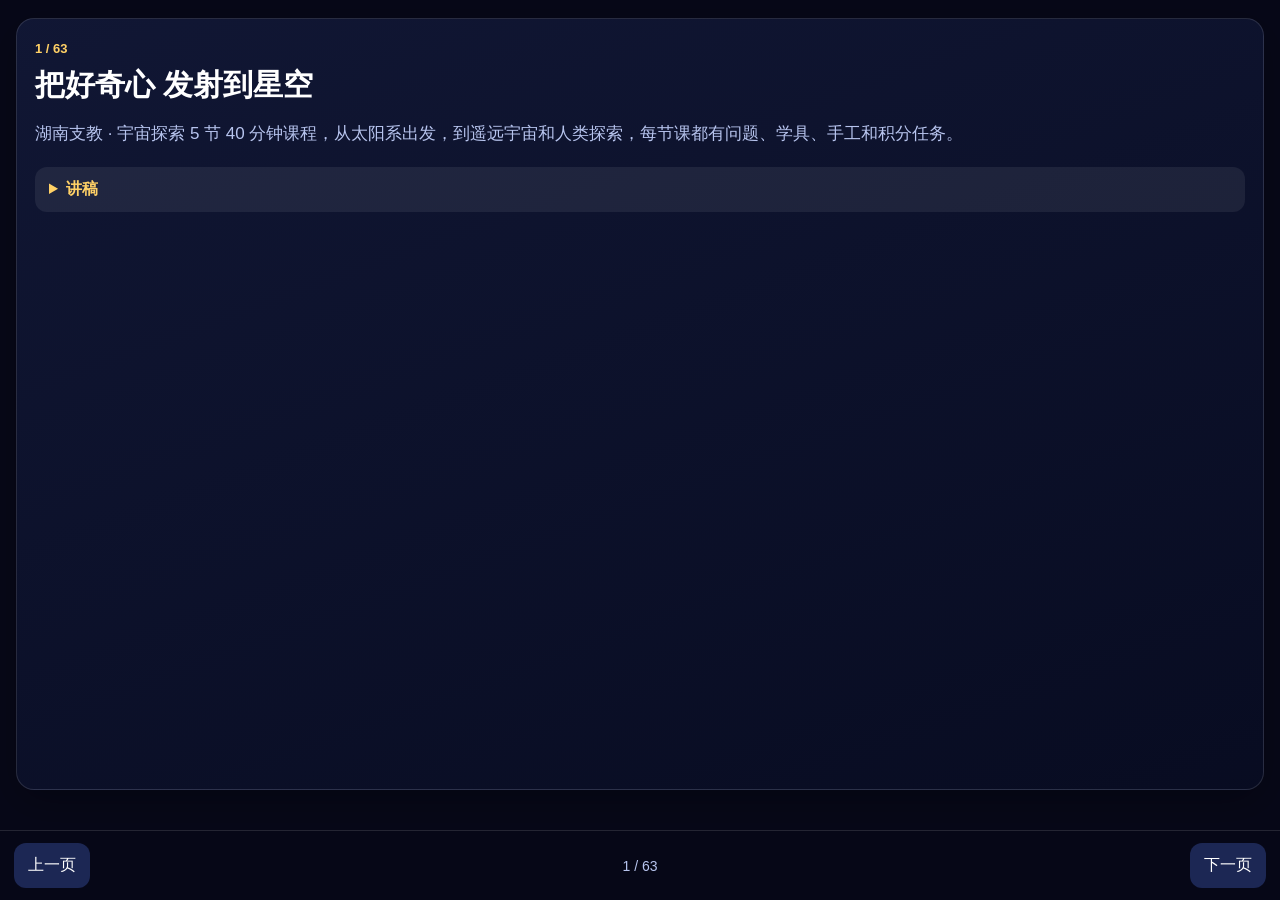
==== mobile-lite.html @ b03026db "Incorporate teacher feedback into cosmos deck" ====
<!DOCTYPE html>
<html lang="zh-CN">
<head>
<meta charset="utf-8">
<meta name="viewport" content="width=device-width,initial-scale=1,viewport-fit=cover">
<title>湖南支教 · 宇宙探索</title>
<style>
:root { color-scheme: dark; --bg:#070818; --card:#111735; --text:#f8fbff; --muted:#b7c4ee; --gold:#ffd166; --cyan:#55d6ff; }
* { box-sizing:border-box; }
html,body { margin:0; min-height:100%; background:var(--bg); color:var(--text); font-family:-apple-system,BlinkMacSystemFont,"Noto Sans SC",sans-serif; }
body { padding: max(18px, env(safe-area-inset-top)) 16px max(92px, env(safe-area-inset-bottom)); }
.slide { display:none; min-height:calc(100svh - 128px); padding:22px 18px; border:1px solid rgba(255,255,255,.12); border-radius:18px; background:linear-gradient(160deg, rgba(17,23,53,.98), rgba(8,12,34,.98)); box-shadow:0 12px 42px rgba(0,0,0,.28); }
.slide.active { display:block; }
.num { color:var(--gold); font-size:13px; font-weight:700; margin-bottom:12px; }
h2 { font-size:30px; line-height:1.16; margin:0 0 16px; color:#fff; }
h3 { font-size:21px; line-height:1.28; margin:18px 0 8px; color:var(--cyan); }
p,li { font-size:17px; line-height:1.62; color:var(--muted); }
ul { padding-left:20px; }
details { margin-top:20px; padding:12px 14px; border-radius:12px; background:rgba(255,255,255,.07); }
summary { color:var(--gold); font-weight:700; }
.bar { position:fixed; left:0; right:0; bottom:0; display:flex; gap:10px; align-items:center; padding:12px 14px max(12px, env(safe-area-inset-bottom)); background:rgba(7,8,24,.94); border-top:1px solid rgba(255,255,255,.12); }
button,a.home { border:0; border-radius:12px; padding:12px 14px; background:#1c2754; color:#fff; font-size:16px; text-decoration:none; }
button:active,a.home:active { transform:translateY(1px); }
.counter { flex:1; text-align:center; color:var(--muted); font-size:14px; }
</style>
</head>
<body>
<main><section class="slide" id="slide-1" data-title="封面"><div class="num">1 / 63</div><h2>把好奇心 发射到星空</h2><p>湖南支教 · 宇宙探索 5 节 40 分钟课程，从太阳系出发，到遥远宇宙和人类探索，每节课都有问题、学具、手工和积分任务。</p><details><summary>讲稿</summary><p>开场：大家好，今天我们要一起进行一次宇宙探索。我们不会一上来就背很多答案，而是用观察、想象和提问来认识星空。接下来每一节课都会有一个探究问题、一套简单学具和一个动手任务。你们不用担心自己知道得少，因为科学本来就是从“我很好奇”开始的。今天如果你只记住一个新问题，也很成功。</p></details></section><section class="slide" id="slide-2" data-title="大家自我介绍"><div class="num">2 / 63</div><h2>轮到你介绍自己啦</h2><p>认识彼此 开场 我叫什么 大声说出你的名字，也可以说一个喜欢别人叫你的称呼。</p><p>我喜欢什么 说一件你喜欢的事：画画、踢球、看月亮、做手工都可以。</p><p>我的太空动作 做一个动作代表你：火箭发射、星星闪光、月亮弯弯。</p><p>我想问宇宙 说一个你想知道的问题，不用担心答案对不对。</p><p>句式：我叫 ______，我喜欢 ______，我想问宇宙 ______。</p><details><summary>讲稿</summary><p>讲稿：这一页让孩子们先介绍自己，建立安全感。每个人只用 15-20 秒：名字、喜欢的一件事、一个太空动作、一个宇宙问题。人数多时可以分小组进行，每组选 1-2 个代表分享。重点不是讲得完美，而是让大家知道：这门课欢迎每个人开口，也欢迎每个人带着问题来。</p></details></section><section class="slide" id="slide-3" data-title="课程总览"><div class="num">3 / 63</div><h2>五天，五个宇宙任务</h2><p>任务地图 课程总览 1 太阳系：介绍、八大行星与天体名字 从太阳、成员图、八大行星和基础天体分类开始。</p><p>2 太阳系：其他天体与月相 认识卫星、小行星、月球和月相变化。</p><p>3 遥远宇宙上：光年与系外行星 把镜头拉远，理解光年，再看科学家怎样找远方行星线索。</p><p>4 遥远宇宙下：恒星、黑洞与星座 讲星星一生、黑洞澄清、12 星座互动，并加入观测方法。</p><p>5 人类探索 + 未来小工具 认识探索人物与工具，再画一个能解决太空困难的小发明。</p><p>我们的目标不是背很多答案，而是学会提出更好的宇宙问题。</p><details><summary>讲稿</summary><p>讲稿：这五天我们会像完成宇宙任务一样学习。前两天认识太阳系，第三天了解光年和系外行星，第四天认识恒星、黑洞、星座和观测方法，第五天了解人类探索宇宙的故事，再画一个自己的太空小工具。每一天都有观察、猜想、讨论或动手活动。</p></details></section><section class="slide" id="slide-4" data-title="第1课开场"><div class="num">4 / 63</div><h2>太阳系介绍 与八大行星</h2><p>第 1 课 先认识太阳系这个“家”，再用图片和观察分清太阳、行星、卫星和更远处的天体名字。</p><details><summary>讲稿</summary><p>讲稿：第一课的封面只负责把主题讲清楚，不在这里讲完整流程。你可以说：今天我们先从离我们最近、最熟悉的太阳系开始。我们会先观察图片，再用观察和画画判断名字，不会一上来背定义。学完这一课，大家至少能说清楚太阳、行星、卫星和一些更远天体的区别。控场节奏要记住：每讲完一个小知识点就问一次，不是问“懂了吗”，而是问“谁能猜一下”“谁能用自己的话讲一遍”“还有没有问题”。</p></details></section><section class="slide" id="slide-5" data-title="第1课流程"><div class="num">5 / 63</div><h2>太阳系介绍与八大行星 · 40 分钟</h2><p>第 1 课 任务 01 0-5 开场：名字 + 太空动作；猜“太阳系里谁最重要？” 5-10 课前小调查：听过、见过、想猜什么宇宙问题。</p><p>10-18 观察太阳和八大行星：先给每颗星球找一个好记特征。</p><p>18-25 你猜我画：学过特征后再抽太阳和行星卡，只能画图或做动作。</p><p>25-30 手工建图：把太阳、八大行星卡贴到成员图上，作品带回家。</p><p>30-35 彩泥行星：每人捏一颗最喜欢的行星，说一个观察理由。</p><p>35-40 人体排序 + 出口票：排队说理由，再写一个太阳系问题。</p><details><summary>讲稿</summary><p>讲稿：第一课集中在“太阳系介绍和八大行星”。开头先让孩子说名字、做太空动作，再用“你听过什么、你想问什么”把气氛打开。不要一上来就玩“你猜我画”，因为孩子还不知道怎么描述星球；先讲太阳、八大行星的明显特征，再玩游戏会更顺。每讲一个知识点就停一下问：“有没有问题？”“谁能用自己的话讲一遍？”“可以瞎猜，弟弟也可以先猜。”如果有孩子没听懂，可以请已经懂的孩子帮忙解释。准备学具时，太阳系模型可以提前买一份并试讲一遍，但现场不用追求把所有内容讲完，孩子有参与、有问题、有作品就可以。</p></details></section><section class="slide" id="slide-6" data-title="宇宙了解多少"><div class="num">6 / 63</div><h2>你对宇宙了解有多少？</h2><p>课前小调查 第 1 课 我听过 太阳、月亮、地球、火星、黑洞、星座，你听过哪些？</p><p>我见过 你见过满月、流星、很亮的星星，或手机里的宇宙照片吗？</p><p>我会猜 太阳是星星吗？月亮会自己发光吗？火星真的全是红色吗？</p><p>我想问 把最想知道的宇宙问题写下来，放进今天的提问箱。</p><p>玩法：知道就举手，不知道也可以举手说“我想猜”。</p><details><summary>讲稿</summary><p>讲稿：这一页用来摸清大家已经知道什么。不要把它讲成考试，可以说：知道一点很好，不知道也没关系，我们今天就是从好奇开始。让孩子用举手或贴纸回答“听过哪些、见过哪些、想猜哪些”。如果有人答错，不要立刻否定，可以说“这是一个很好的猜想，我们等会儿用图片和活动来验证”。可以专门点名让弟弟或年纪小的孩子先猜，降低大家开口的压力。最后请每人留下一个宇宙问题，后面课程可以不断回应。</p></details></section><section class="slide" id="slide-7" data-title="第1课目标"><div class="num">7 / 63</div><h2>第 1 课学习目标</h2><p>学完会什么 目标 认识成员 太阳系由太阳、八大行星、卫星、小行星和彗星等成员组成。</p><p>排出顺序 能用卡片排出八大行星，并说出至少一个观察理由。</p><p>理解太阳 知道太阳是恒星，给地球提供光和热，也决定太阳系中心。</p><p>提出问题 把“我觉得”变成“我想验证”，留下一个可继续探索的问题。</p><details><summary>讲稿</summary><p>讲稿：这里快速告诉大家第一课的目标。学完以后，不需要背很复杂的知识，只要能说出太阳系有太阳、行星、卫星这些成员，能大概排出八大行星，知道太阳给地球光和热，并且能提出一个自己想继续探索的问题，就已经完成今天的任务。如果现场时间不够，不用追求把所有页面讲完，优先保证孩子开口、动手和提问。</p></details></section><section class="slide" id="slide-8" data-title="开放式提问"><div class="num">8 / 63</div><h2>不要只问“对不对”</h2><p>让想象先起飞 提问法 太阳系谁最重要？</p><p>太阳、地球、木星，还是别的成员？理由是什么？</p><p>如果没有太阳？</p><p>地球会先发生什么变化？</p><p>怎么证明你的想法？</p><p>用图片、模型、排序卡，还是生活经验？</p><p>回应句：你的想法很棒，我们一起验证。</p><details><summary>讲稿</summary><p>讲稿：好问题比标准答案更重要。你可以请大家先大胆想象：太阳系里谁最重要？如果没有太阳会发生什么？你怎么证明自己的想法？有人说得不完全正确也没关系，先肯定他的想法，再一起验证。可以多用“你的想法很棒，我们一起看看科学家怎么解释”。后面每讲一个知识点，都可以套这个节奏：先让大家瞎猜，再看图或活动验证，最后问“还有没有问题”。如果有小朋友不懂，就请一个听懂的小朋友用自己的话讲给他听。</p></details></section><section class="slide" id="slide-9" data-title="太阳"><div class="num">9 / 63</div><h2>太阳像一座远方的能量站</h2><p>知识点 它是一颗恒星 直径约为地球的 109 倍。</p><p>它送来光和热 地球生命离不开太阳能量。</p><p>表面很热 表面约 5500 摄氏度，核心更热。</p><p>阳光也要赶路 到达地球约需 8 分钟。</p><p>课堂实验手电筒照在地球球上：哪一面是白天？哪一面是黑夜？</p><details><summary>讲稿</summary><p>讲稿：可以先问：太阳离我们那么远，为什么还能晒得我们很热？然后解释太阳是一颗恒星，会持续释放光和热。画面里的小光点表示太阳能量传到地球。告诉大家一个很酷的事实：我们现在看到的阳光，大约是 8 分钟前从太阳出发的，所以我们看到的是 8 分钟前的太阳。讲完以后停一下，问：如果太阳真的请假一天，地球上最先变的是什么？让孩子先猜，再请同学互相补充。</p></details></section><section class="slide" id="slide-10" data-title="八大行星"><div class="num">10 / 63</div><h2>八大行星，各有绝招</h2><p>一句话记住 行星卡 水星 最靠近太阳，表面像月球。</p><p>金星 温室效应很强，是最热行星。</p><p>地球 我们的家，已知有生命。</p><p>火星 红色星球，很多人想去探索。</p><p>木星 最大行星，有巨大风暴。</p><p>土星 有美丽光环，由冰和岩石组成。</p><p>天王星 几乎“躺着”自转。</p><p>海王星 最远的蓝色行星，风速很快。</p><details><summary>讲稿</summary><p>讲稿：这一页不要让大家死背。先按顺序读一遍，再让大家挑最有记忆点的行星。比如土星有光环，火星是红色，木星最大。讲到木星“有巨大风暴”时，可以先问：你们见过台风视频吗？地球上的台风已经很有破坏力，其他星球上的风暴可能更夸张。后面第 3 课看到系外行星强风时，可以播放风暴视频做类比。说到火星时可以补一句：马斯克创办的 SpaceX 一直把火星探索当成一个大目标。不是说人类马上能住到火星，而是说明火星会激发很多未来梦想。
可选加讲一：给每颗行星一个外号，孩子更容易记。水星是“离太阳最近的小快跑”，金星是“超级温室星”，地球是“生命家园”，火星是“红色探险星”，木星是“风暴巨人”，土星是“光环明星”，天王星是“躺着转的星”，海王星是“蓝色大风星”。每说一个外号就问一句：“你觉得像不像？还有没有更好的名字？”
可选加讲二：如果有人问冥王星，简单说它以前被算作第九大行星，后来科学家重新规定行星标准。冥王星绕太阳转，也够圆，但没有清理轨道附近的小天体，所以现在叫“矮行星”。重点不是背标准，而是告诉大家：科学知识会随着新发现更新。</p></details></section><section class="slide" id="slide-11" data-title="星球观察热身"><div class="num">11 / 63</div><h2>你猜我画</h2><p>巩固游戏 学完再玩 准备 9 张卡：太阳 + 八大行星。</p><p>一人抽卡，不说名字，也不读任何线索。</p><p>只能画图、做动作，或用表情提醒大家观察。</p><p>猜对得 1 星；说出判断理由再加 1 星。</p><p>每轮结束把图卡贴到太阳系顺序图上。</p><details><summary>讲稿</summary><p>讲稿：这一轮现在放在太阳和八大行星之后再玩。原因是孩子已经知道一些特征，才更容易画出来、演出来，也更容易说出“为什么这样猜”。学具准备 9 张图卡：太阳、水星、金星、地球、火星、木星、土星、天王星、海王星。所有卡片都不用线索，背面只写名字，抽卡的人不能说名字，也不能读提示，只能在白板或纸上画，或者做动作。每组 30 秒内猜，猜对得 1 星，说出判断理由再加 1 星。有人卡住时不要急着公布答案，可以问全班：“谁能给他一个画法建议？”</p></details></section><section class="slide" id="slide-12" data-title="太阳系成员图"><div class="num">12 / 63</div><h2>把太阳系贴出来</h2><p>学具建图 动手 1. 太阳放中心 先把太阳卡贴在最显眼的位置。</p><p>2. 行星排顺序 水星到海王星，先猜，再根据观察修正。</p><p>3. 加上卫星 月球贴在地球旁边，说明它绕地球转。</p><p>4. 留下问题 哪张卡最难放？为什么？</p><p>学具：太阳卡、八大行星卡、月球卡、空白成员图、贴纸或磁贴。</p><details><summary>讲稿</summary><p>讲稿：现在让每组把太阳系贴出来。先把太阳贴在中心，再把八大行星按顺序贴出来。不要急着给答案，可以先让他们猜，再用前面观察到的颜色、光环、大小和位置特征修正。最后加上月球卡，提醒大家月球不是行星，而是绕地球转的卫星。这个活动能把抽象名字变成一张孩子自己完成的图。</p></details></section><section class="slide" id="slide-13" data-title="人体行星排序"><div class="num">13 / 63</div><h2>站成一条太阳系队伍</h2><p>人体排序 活动 太阳 一位同学站在最前面，举起太阳卡。</p><p>内圈 水星、金星、地球、火星站近一点，说出一个特点。</p><p>外圈 木星、土星、天王星、海王星站远一点，说出一个特点。</p><p>理由 每组回答：你们为什么这样排？哪一颗最容易记？</p><details><summary>讲稿</summary><p>讲稿：让孩子把身体变成太阳系模型，会比只看图更有参与感。先选一个人当太阳，再让拿到行星卡的同学按顺序站好。站好以后不要只说对错，要请他们讲一个判断理由。比如土星有光环，火星是红色，木星很大。最后提醒：教室距离不是真实比例，只是帮助我们记住顺序。</p></details></section><section class="slide" id="slide-14" data-title="彩泥行星"><div class="num">14 / 63</div><h2>用彩泥捏一颗最喜欢的行星</h2><p>动手做 手工 1. 挑颜色 选你觉得像的颜色，比如火星用红色，地球用蓝绿色。</p><p>2. 捏球 把彩泥揉圆，像做汤圆一样，大小自己决定。</p><p>3. 加细节 土星加光环、木星画条纹、地球涂海洋和大陆。</p><p>4. 说一句 我选了____，因为它____。</p><p>作品带回家！每人做一颗，放在桌上就是太阳系展览。</p><details><summary>讲稿</summary><p>讲稿：发彩泥时先让大家选一颗自己最喜欢的行星。不要要求大小比例精确，重点是让孩子观察颜色和特征：火星用红色，地球用蓝绿色，土星记得捏光环。捏完以后每人说一句话介绍自己的行星，比如&quot;这是木星，因为它是最大的&quot;。作品可以带回家，课末摆成一排做展览。</p></details></section><section class="slide" id="slide-15" data-title="天体名字卡"><div class="num">15 / 63</div><h2>这些天体名字先分清楚</h2><p>基础名字 名词卡 恒星自己发光发热，太阳就是离我们最近的恒星 行星绕恒星转，自己不发光，靠反射恒星光被看见 卫星绕行星转，月球就是地球的天然卫星 星云气体和尘埃组成的宇宙云，可能孕育新恒星 星系很多恒星组成的巨大系统，银河系就是一个星系 活动：抽一张图片卡，说出它最像哪种天体，并给出一个观察理由。</p><details><summary>讲稿</summary><p>讲稿：这页是太阳系和更远宇宙之间的基础名字表。不要让孩子死背定义，而是用判断题来讲：它自己发光吗？它绕谁转？它是一颗，还是很多恒星组成的大家庭？太阳是恒星，地球是行星，月球是卫星；星云和星系先留下基本印象，后面讲遥远宇宙时再展开。</p></details></section><section class="slide" id="slide-16" data-title="第2课开场"><div class="num">16 / 63</div><h2>其他天体 与月相</h2><p>第 2 课 继续认识太阳系：卫星、小行星、月球，以及为什么月亮每天看起来不一样。</p><details><summary>讲稿</summary><p>讲稿：第二课继续留在太阳系，但不再重复八大行星。你可以说：上一节我们认识了太阳和八大行星，今天要看看太阳系里还有哪些成员，比如卫星、小行星和彗星。我们会从大家最熟悉的月亮开始，理解什么是卫星，再用灯和球演示为什么月亮每天看起来不一样。今天的探究问题是：月亮真的自己变形了吗？</p></details></section><section class="slide" id="slide-17" data-title="第2课流程"><div class="num">17 / 63</div><h2>从其他天体到月相手工</h2><p>40 分钟流程 任务 02 0-5 月亮猜谜：太阳、行星、卫星、小行星，谁绕着谁转？</p><p>5-12 分类卡：把月球、人造卫星、小行星、彗星放进成员图。</p><p>12-18 月面侦探：在照片里圈出月海、环形山和平坦区域。</p><p>18-28 月相实验 + 月相盘：灯当太阳，球当月球，再画四种月相。</p><p>28-34 真实潮汐动画：猜涨潮退潮会影响哪些生活和任务。</p><p>34-40 基地选址：画一个月球基地标记，说理由，完成作品加积分。</p><details><summary>讲稿</summary><p>讲稿：第二课要解决“太阳系除了行星还有什么”和“月亮为什么变样子”两个问题。开头 5 分钟用“谁绕着谁转”复习，帮助孩子分清太阳、行星、卫星。分类卡环节的学具要明确：太阳系成员卡、月球照片、空白分类板。月面侦探不要直接告诉答案，让孩子先圈暗色月海和圆形环形山。月相实验用手电筒、泡沫球或乒乓球就能做，灯光方向固定，球绕“地球”转。实验后可以做一个简易月相盘或月相四格画，孩子可以带回家。潮汐页用真实动画做“猜一猜”：涨潮退潮会影响出海、港口、赶海还是发射安排？最后月球基地选址要让孩子画一个基地标记，写一句理由。完成作品、说明理由、帮助整理材料都可以加积分。</p></details></section><section class="slide" id="slide-18" data-title="第2课目标"><div class="num">18 / 63</div><h2>第 2 课学习目标</h2><p>学完会什么 目标 认识更多成员 太阳系除了八大行星，还有卫星、小行星和彗星。</p><p>理解月相变化 知道月亮不会变形，是光的角度让我们看到不同形状。</p><p>排出月相顺序 能用卡片或月相盘排出朔月、上弦月、满月、下弦月。</p><p>发现新问题 提出一个关于月亮或潮汐的问题，留在提问箱里。</p><details><summary>讲稿</summary><p>讲稿：第二课的目标。学完以后，你知道太阳系不只有行星——还有卫星、小行星和彗星。你理解月亮为什么每天看起来不一样，能用四张月相卡排出顺序，还能提出一个新的月亮问题。别担心记不住所有月相名字，先记住四个最重要的：朔、上弦、满月、下弦。</p></details></section><section class="slide" id="slide-19" data-title="成员分类挑战"><div class="num">19 / 63</div><h2>太阳系成员分类挑战</h2><p>小组任务 动手 抽一张天体卡 可能是月球、小行星、彗星、人造卫星或行星。</p><p>判断它的身份 它绕谁转？自己发光吗？是天然还是人造？</p><p>贴到成员图上 把它放到太阳系图里，并说一句判断理由。</p><p>留下一个疑问 比如彗星为什么有尾巴？人造卫星为什么不会掉下来？</p><p>学具：天体卡、太阳系空白图、贴纸或磁贴。</p><details><summary>讲稿</summary><p>讲稿：学具可以很简单：几张天体卡，一张空白太阳系图，胶贴或磁贴。每组抽到一张卡后，不是背答案，而是用三个问题判断：它绕谁转？它自己发光吗？它是天然还是人造？比如月球是天然卫星，绕地球转；人造卫星是人类制造的，也绕地球或其他天体运行；小行星通常绕太阳转。最后让孩子把卡贴到成员图上，并说一个理由。</p></details></section><section class="slide" id="slide-20" data-title="月面侦探"><div class="num">20 / 63</div><h2>月球表面藏着哪些线索？</h2><p>月面侦探 观察 圈出暗色区域：它们叫“月海”，其实不是海。</p><p>圈出圆形坑：很多是陨石撞出来的环形山。</p><p>找一块比较平坦的地方：如果建基地，为什么可能方便？</p><p>问题：月球没有空气和水，脚印会不会很快消失？</p><details><summary>讲稿</summary><p>讲稿：让孩子不是只看漂亮月亮，而是带任务观察：哪里比较暗？哪里有圆形坑？哪里看起来比较平坦？你可以告诉大家，月海不是海，而是很久以前熔岩流过后形成的暗色平原；环形山很多来自陨石撞击。最后引到基地选址：如果未来要建月球基地，我们会不会选择更平坦、更容易着陆的地方？</p></details></section><section class="slide" id="slide-21" data-title="月相实验"><div class="num">21 / 63</div><h2>月相不是月亮自己变形</h2><p>动手活动 模型 手电筒固定当太阳。</p><p>球当地球和月球，慢慢绕一圈。</p><p>观察亮面朝向太阳，但从地球看角度会变。</p><p>问题：同一个月亮，为什么看起来形状不同？</p><p>NASA SVS 月相与天平动动画：真实月面数据展示月相变化和轻微摆动。</p><details><summary>讲稿</summary><p>讲稿：学具只需要手电筒、两个球和一个暗一点的角落。你可以让一个孩子拿手电筒固定方向，另一个孩子拿球绕“地球”慢慢走。重点不是让他们背所有月相名字，而是看见同一个球的亮面一直朝向太阳，但站在地球上看的角度变了。最后请大家用手势比出弯月、半月、满月，再说一句：月亮没有自己变形。</p></details></section><section class="slide" id="slide-22" data-title="月相接龙"><div class="num">22 / 63</div><h2>月相接龙：四个形状排一排</h2><p>全班游戏 活动 朔 看不见月亮 农历初一，月亮在太阳和地球之间。</p><p>上弦 右边亮一半 农历初七八，太阳照到了月球侧面。</p><p>望 又圆又亮 农历十五，地球在太阳和月亮之间，能看到完整亮面。</p><p>下弦 左边亮一半 农历廿二三，亮面慢慢变小。</p><p>玩法：每人拿一张月相图，四人一组讨论后站成正确顺序。</p><details><summary>讲稿</summary><p>讲稿：3-4 年级只排四个主要月相：朔（完全看不到）、上弦（右边亮一半）、望（满月）、下弦（左边亮一半）。四张卡打乱后发给四人一组，让他们讨论站队。不需要问名字，只问&quot;谁在最前面？为什么？&quot;&quot;满月后面是什么？&quot;站对加积分，说出理由再追加。</p></details></section><section class="slide" id="slide-23" data-title="月亮与潮汐"><div class="num">23 / 63</div><h2>月亮也会牵动海水</h2><p>真实现象 潮汐 月球和太阳的引力，会让海水高度有规律变化。</p><p>地球自转时，很多海岸一天会经历涨潮和退潮。</p><p>真实潮汐不只是两个整齐“水包”，还会被大陆和海盆改变。</p><p>问题：海边建港口或发射火箭前，为什么要查潮汐？</p><p>NASA SVS 全球海洋潮汐动画：海面高度被夸张显示，方便看见潮汐如何在全球移动。</p><details><summary>讲稿</summary><p>讲稿：这页把之前有用的潮汐示意加回来，但换成更真实的 NASA 全球海洋潮汐动画。你可以先说：课本上常把潮汐画成地球两边鼓起来的水包，这能帮助入门，但真实地球有大陆、海盆和海岸线，所以潮汐会变成复杂的波。动画里的高度被夸张了，不是海水真的涨得那么高，而是为了让我们看清变化。最后问：如果我们在海边建港口、出海、或者安排发射任务，为什么要提前知道涨潮退潮？</p></details></section><section class="slide" id="slide-24" data-title="月球基地选址"><div class="num">24 / 63</div><h2>月球基地应该建在哪里？</h2><p>出口问题 理由 阳光 太阳能板需要光，但太热也要防护。</p><p>地形 平坦区域更容易降落和建造。</p><p>资源 靠近可能有冰的地方，未来取水更方便。</p><p>通信 要能和地球或中继卫星保持联系。</p><p>出口票：我选择 ______，因为 ______。</p><details><summary>讲稿</summary><p>讲稿：不要让孩子只说“建在漂亮的地方”，而是要求给理由：阳光、地形、资源、通信，至少选一个理由。可以先示范：我选比较平坦、能照到太阳的地方，因为降落更安全，也能用太阳能。最后让每个孩子写一句出口票，作为这一课的收束。</p></details></section><section class="slide" id="slide-25" data-title="第2课收束"><div class="num">25 / 63</div><h2>今天带走四个能力</h2><p>收束 完成 会分类 能区分行星、卫星、小行星和人造卫星。</p><p>会观察 能在月球照片里找月海和环形山。</p><p>懂月相 知道月相来自太阳、月球和地球的位置变化。</p><p>懂潮汐 知道月球和太阳也会影响地球海水的涨落。</p><details><summary>讲稿</summary><p>讲稿：结束时快速回顾：谁能说一个太阳系里的其他成员？谁能解释月球为什么是地球的天然卫星？谁能用手势表示一个月相？课后任务可以很简单：晚上抬头观察月亮，记录它像圆盘、小船还是香蕉。即使不知道名字，也可以带着问题回来讨论。</p></details></section><section class="slide" id="slide-26" data-title="第3课开场"><div class="num">26 / 63</div><h2>遥远宇宙上 光年与系外行星</h2><p>第 3 课 离开太阳系，把镜头拉远，用光年理解距离，再看科学家怎样从恒星变化里寻找远方行星。</p><details><summary>讲稿</summary><p>讲稿：第三课开始进入遥远宇宙。今天重点放在三个问题：我们离开太阳系以后会看到什么？光年为什么是距离不是年份？科学家看不清远方行星时，怎样从恒星亮度变化里找线索？让孩子抓住“很远”和“找证据”两个核心。</p></details></section><section class="slide" id="slide-27" data-title="第3课流程"><div class="num">27 / 63</div><h2>光年、系外行星与观测线索</h2><p>40 分钟流程 任务 03 0-4 镜头拉远：教室、地球、太阳系、银河系，按顺序摆图。</p><p>4-11 神奇远方世界：七颗地球大小行星、两颗太阳、玻璃雨、蛋形行星。</p><p>11-18 光年体验：用长绳或步数理解距离，不把光年当年份。</p><p>18-28 系外行星线索：看“恒星亮度变暗”图，猜科学家怎样发现它们。</p><p>28-34 观测办法预告：肉眼、望远镜、太空望远镜、探测器怎样升级。</p><p>34-40 提问箱：太阳系外面，你最想知道什么？</p><details><summary>讲稿</summary><p>讲稿：这节课把镜头拉到太阳系之外。开头用四张图排序建立尺度感，然后用四个真实世界激发兴趣：TRAPPIST-1 有七颗地球大小的岩石行星；Kepler-16 b 的天空中有两颗太阳；HD 189733 b 看起来很蓝，但高空可能有玻璃颗粒被强风横着吹；WASP-12 b 离恒星太近，被引力拉得像鸡蛋。不要要求孩子背英文编号，只让他们选“最想去看哪个”，并说理由。光年只讲核心：它是距离，不是年份。找系外行星时只看页面上的“恒星亮度变暗”线索图，不讲复杂术语。</p></details></section><section class="slide" id="slide-28" data-title="第3课目标"><div class="num">28 / 63</div><h2>第 3 课学习目标</h2><p>学完会什么 目标 理解光年 光年是距离单位，表示光在一年里走的距离，不是时间单位。</p><p>认识系外行星 在太阳系外面，其他恒星旁边也有行星，叫&quot;系外行星&quot;。</p><p>学会找行星线索 科学家会观察恒星光有没有规律变暗，来寻找系外行星。</p><p>感受宇宙之大 能用&quot;光要走多久&quot;的方式，描述太阳系和更远宇宙的距离。</p><details><summary>讲稿</summary><p>讲稿：第三课的目标。今天我们要把镜头拉远，离开太阳系。你会学到光年不是年份而是距离，知道除了我们的太阳，别的恒星旁边也有行星，了解科学家怎么找到它们。不需要背复杂数据，只要能用&quot;光要走多少分钟/多少年&quot;来感受宇宙有多大就够了。</p></details></section><section class="slide" id="slide-29" data-title="镜头拉远"><div class="num">29 / 63</div><h2>从教室一直拉到银河系</h2><p>镜头拉远 尺度 教室 我们站在一个房间里，看见身边的人和物。</p><p>地球 房间在地球上，地球是太阳系里的一颗行星。</p><p>太阳系 太阳、八大行星、卫星、小行星一起组成我们的近邻。</p><p>银河系 太阳只是银河系里许多恒星中的一颗。</p><p>活动：四张图打乱后重新排序，并说一句“我为什么这样排”。</p><details><summary>讲稿</summary><p>讲稿：可以准备四张卡：教室、地球、太阳系、银河系。先让小组自己排序，再请他们解释理由。这个活动的重点不是记住所有尺度数字，而是建立层级感：我们在地球上，地球在太阳系里，太阳系在银河系里。后面讲光年和系外行星时，孩子会更容易理解“远”到底是什么意思。</p></details></section><section class="slide" id="slide-30" data-title="神奇系外世界"><div class="num">30 / 63</div><h2>太阳系外，还有这些神奇世界</h2><p>真实发现 选一个 TRAPPIST-1：一颗小红星旁边，有 7 个地球大小的岩石邻居。</p><p>Kepler-16 b：绕两颗恒星运行，天空里可能有两个太阳。</p><p>HD 189733 b：看起来深蓝，但高空可能有玻璃颗粒被强风横着吹。</p><p>WASP-12 b：离恒星太近，被强大引力拉得像一颗鸡蛋。</p><p>NASA/GPM 飓风 Matthew 可视化：用地球台风/飓风类比强风暴的破坏力。</p><p>你最想看哪个？</p><p>哪个最不适合旅行？</p><p>先问一个科学问题</p><details><summary>讲稿</summary><p>讲稿：这一页不要让孩子背英文名称，英文编号只是科学家识别天体的名字。讲法可以像选四个“宇宙关卡”：TRAPPIST-1 的恒星比太阳小、温度也低，周围却发现了七颗地球大小的岩石行星；Kepler-16 b 绕两颗恒星转，是现实中的“双日世界”；HD 189733 b 虽然是蓝色，却非常炎热，云层中可能有硅酸盐颗粒，强风让这些颗粒像玻璃雨一样横着飞；WASP-12 b 离恒星太近，极热，还受到强烈潮汐力，被拉成蛋形。讲到“强风”和“玻璃雨”时，播放 10-15 秒飓风视频，让孩子先看地球上的风暴有多强，再问：如果风更快、温度更高，会适合旅行吗？最后让孩子投票：哪个最神奇？哪个最不适合人类旅行？为什么？</p></details></section><section class="slide" id="slide-31" data-title="系外行星"><div class="num">31 / 63</div><h2>系外行星：别的太阳旁边也有世界</h2><p>科学故事 想象 先找恒星 科学家会先观察遥远恒星的亮度变化。</p><p>再找线索 如果行星从恒星前经过，恒星会变暗一点点。</p><p>提出问题 那里有没有大气、水或适合生命的条件？</p><p>画出想象 给它设计颜色、天空和一个科学问题。</p><p>探究问题：如果你发现一颗新行星，最想先知道什么？</p><details><summary>讲稿</summary><p>讲稿：系外行星就是太阳系外、绕别的恒星转的行星。可以用很简单的故事讲：我们很难直接看清那么远的小行星，但如果它从恒星前面经过，恒星的光会暗一点点，科学家就能发现线索。这里不需要讲复杂方法，重点是让孩子知道：宇宙里可能有很多“别人的太阳”和“别人的行星”。最后问：如果你发现一颗新行星，你最想先知道什么？有没有空气？有没有水？温度怎样？</p></details></section><section class="slide" id="slide-32" data-title="恒星变暗线索"><div class="num">32 / 63</div><h2>恒星变暗，可能藏着一颗行星</h2><p>发现线索 看图 先看恒星 远处恒星看起来只是一个亮点，很难直接看清旁边的小行星。</p><p>再看变化 如果亮度有规律地变暗一点点，可能有行星从前面经过。</p><p>只找线索 我们不用背方法名字，只记住：科学家会从变化里找证据。</p><p>问题：如果你不能直接看见一颗行星，还能从哪些变化里找线索？</p><details><summary>讲稿</summary><p>讲稿：真正的系外行星离我们很远，很难拍清楚，所以科学家有时候会看恒星的光有没有规律变化。如果一颗行星从恒星前方经过，恒星可能会短暂变暗一点点。这里不要讲术语，也不要让孩子背方法名字，只让他们理解：看不见的东西，也可能通过变化留下线索。最后问：生活里有没有类似情况？比如看不到风，但能看到树叶在动。</p></details></section><section class="slide" id="slide-33" data-title="光年与距离"><div class="num">33 / 63</div><h2>光年不是年份，是距离</h2><p>尺度模型 模型 光走 1 秒大约 30 万公里，一眨眼能绕地球好几圈。</p><p>声音 1 秒约 340 米，所以闪电常常先亮，雷声后到。</p><p>超音速飞机比声音快，但和光比起来还是慢很多很多。</p><p>光走 1 年的距离，叫 1 光年。</p><p>很多星光出发很久以后才到达地球。</p><p>问题：看星空，为什么像在看宇宙的过去？</p><details><summary>讲稿</summary><p>讲稿：光年这个词很容易让孩子误会，以为它是年份。讲的时候先从生活经验开始：下雨打雷时，我们常常先看到闪电，再过一会儿听到雷声，因为光比声音快很多。声音 1 秒大约走 340 米，超音速飞机能比声音还快；可是光 1 秒大约走 30 万公里，快到一眨眼能绕地球好几圈。然后再说：宇宙太大了，所以科学家会用“光走一年那么远”来表示距离，这就是 1 光年。讲完一定停一下问：那我们看很远的星星，是不是看到它刚刚发出的光？让孩子先猜，再引出“看星空像在看过去”。学具可以用一根长绳或粉笔线做距离模型，比例不准确没关系，重点是感受“很远”。</p></details></section><section class="slide" id="slide-34" data-title="宇宙提问箱"><div class="num">34 / 63</div><h2>太阳系外面，你最想知道什么？</h2><p>提问箱 问题 那里有生命吗？</p><p>先问需要哪些条件：水、空气、温度、能量。</p><p>星光从多久前来？</p><p>用光年想象，我们看到的可能是过去的光。</p><p>能不能去看看？</p><p>距离太远，所以先靠望远镜和探测器收集线索。</p><p>匿名投递：写一个你真正好奇的问题，不用写名字。</p><details><summary>讲稿</summary><p>讲稿：匿名投递很适合不太敢举手的孩子。你可以给三个示例问题：那里有没有生命？星光从多久以前来？我们能不能真的去看看？然后强调：好问题不一定马上有答案，但它会帮助科学家决定下一步观察什么。收上来的问题可以挑两三个读出来，作为第三课收束。</p></details></section><section class="slide" id="slide-35" data-title="第4课开场"><div class="num">35 / 63</div><h2>遥远宇宙下 恒星、黑洞与星座</h2><p>第 4 课 看看恒星怎样出生和变化，认识真实的黑洞，再用星座图寻找夜空中的图案。</p><details><summary>讲稿</summary><p>讲稿：第四课承接第三课，继续讲遥远宇宙，但难度降低成&quot;看图、排序、判断和互动&quot;。你可以说：昨天我们知道宇宙很远，也知道别的恒星旁边可能有行星。今天我们看恒星自己的一生，澄清黑洞不是怪兽，再画画自己的星座，用投影灯把星星搬进教室，看看人类怎样一步步观察天空。</p></details></section><section class="slide" id="slide-36" data-title="第4课流程"><div class="num">36 / 63</div><h2>恒星、黑洞、星座与观测方法</h2><p>第 4 课 任务 04 0-5 星星一生排序：诞生、壮年、衰老、结局，排对加积分。</p><p>5-10 黑洞真假判断：它不会追地球，只影响很近的周围天体。</p><p>10-15 观测方法：肉眼、地面望远镜、太空望远镜、探测器。</p><p>15-20 星座观察：星星不是真的连线，是人类从地球看的图案。</p><p>20-25 互动说星座：说一个听过的 12 星座，点击隐藏页查看星图。</p><p>25-32 星座创作大赛：每人一张星点图，自由连线命名。</p><p>32-37 星座投影灯（老师演示）：关灯看墙上&quot;星星&quot;。</p><p>37-40 收束提问：你今天创造的星座叫什么？</p><details><summary>讲稿</summary><p>讲稿：第四课先看星星的一生，再澄清黑洞不是会追地球的怪兽。接着讲人类从肉眼、望远镜、太空望远镜到探测器，怎样一步步看清宇宙。星座部分只需要讲清楚：星座不是星星真的用线连在一起，而是人类从地球上看见并想象出的图案。后面让每人画自己的星座、取名字，再用星座投影灯做演示，让孩子亲眼看见“星星”出现在墙上。</p></details></section><section class="slide" id="slide-37" data-title="第4课目标"><div class="num">37 / 63</div><h2>第 4 课学习目标</h2><p>学完会什么 目标 知道星星的一生 恒星也像人一样有出生、成长、衰老和结局，能排出四个阶段。</p><p>看清黑洞 黑洞是引力很强的天体，不是会追地球的怪兽，只影响靠得很近的物质。</p><p>创造自己的星座 理解星座是人类从地球上&quot;连出来的图案&quot;，能自由创作一个星座并命名。</p><p>感受观测方法 知道人类用肉眼、望远镜、太空望远镜一步步看清宇宙。</p><details><summary>讲稿</summary><p>讲稿：第四课的目标很简单。你会知道星星也有出生和变老，黑洞不是大怪兽，星座可以自己创造。今天不做复杂实验，但要发挥想象力：给你一张随机星点图，你能连出什么星座？取什么名字？</p></details></section><section class="slide" id="slide-38" data-title="星星一生排序"><div class="num">38 / 63</div><h2>恒星也有出生、长大和告别</h2><p>星星一生 排序 1. 星云 气体和尘埃聚在一起，像恒星的“摇篮”。</p><p>2. 恒星 核心开始发光发热，稳定照亮周围空间。</p><p>3. 衰老 有些恒星会膨胀、变色，进入生命后期。</p><p>4. 结局 可能变成白矮星、中子星，特别大的可能形成黑洞。</p><p>活动：四张阶段卡打乱后排序，再说出一个“我还想知道”。</p><details><summary>讲稿</summary><p>讲稿：不要讲得太复杂，只抓四步：星云像摇篮，恒星开始发光，恒星会衰老，最后根据质量不同有不同结局。可以用阶段卡让孩子排序，排对或能说出理由就加积分。要提醒：不是每颗恒星都会变成黑洞，只有特别大的恒星才可能走向黑洞这个结局。</p></details></section><section class="slide" id="slide-39" data-title="黑洞澄清"><div class="num">39 / 63</div><h2>黑洞不会追着地球跑</h2><p>黑洞澄清 澄清 黑洞是引力特别强的天体，不是宇宙怪兽。</p><p>它只会强烈影响很近的周围区域。</p><p>地球不会突然被远处黑洞吸走。</p><p>科学家靠光、气体运动和引力线索研究黑洞。</p><details><summary>讲稿</summary><p>讲稿：孩子很容易把黑洞想成到处追着吞东西的怪兽，所以要讲清楚：黑洞不是主动追来的东西，它的引力只会强烈影响很近的区域。地球离已知黑洞都非常远，不会突然被吸走。可以说，黑洞真正有趣的地方不是吓人，而是它让我们看到引力、光和宇宙极端环境有多奇妙。</p></details></section><section class="slide" id="slide-40" data-title="星座创作大赛"><div class="num">40 / 63</div><h2>星座创作大赛：你来给星星取名字</h2><p>创作比赛 画画 每人一张上面有 10-12 个随机点的纸。</p><p>自己连线，画出一个属于你的图案。</p><p>给你的星座取一个名字，写一句话介绍。</p><p>展示并说说：我的星座叫____，因为____。</p><p>灵感提示可以是动物、物品、故事人物，甚至是你喜欢的食物！</p><p>你的星座，由你命名 展示后老师展示官方星座图，讨论：为什么不同地方的人看到的图案不一样？</p><details><summary>讲稿</summary><p>讲稿：每个孩子拿到一张随机星点图。让他们自由连线、取名字。不需要画得好看，想象力比画功重要。转一圈看看大家的星座，挑几个有趣的分享。然后告诉孩子：古人也是这样做的——他们看同样的星星，但不同文化画出了完全不同的图案，这就是星座的来历。最后展示几张官方星座图对比。</p></details></section><section class="slide" id="slide-41" data-title="星座投影灯"><div class="num">41 / 63</div><h2>星座投影灯：把星空搬进教室</h2><p>老师演示 演示 提前准备：废纸筒或纸杯，底部扎出星座图案的孔。</p><p>用手电筒从开口照进去。</p><p>教室关灯，墙上出现星星图案！</p><p>猜一猜：墙上是什么星座？</p><p>课后挑战回家自己做一个，晚上在房间里玩，下次带来分享！</p><details><summary>讲稿</summary><p>讲稿：提前扎好几个星座图案（建议北斗七星、猎户座，孩子最熟悉）。上课时用手机手电筒照进纸筒，关上灯让孩子们看墙上出现的图案。可以猜星座名字，也可以让孩子自己扎一个回家做。材料完全免费——全是废纸筒和牙签。</p></details></section><section class="slide" id="slide-42" data-title="认识常见星座"><div class="num">42 / 63</div><h2>星星不是自己连上线</h2><p>星座观察 观察 星座是人类从地球上看到的图案。</p><p>同一星座里的星星，实际距离可能差很多。</p><p>连线和名字帮助人们记住天空。</p><p>活动：说一个你听过的星座名。</p><p>说到一个 12 星座，就打开隐藏图给大家看。</p><p>星点连线 隐藏互动：大家说到一个 12 星座，就点开图片给大家看。</p><details><summary>讲稿</summary><p>讲稿：先说明星座不是星星真的用线连在一起，而是人类为了记住天空，从地球角度把星星连成图案。实际这些星星可能离我们远近完全不同。不要要求孩子自己编星座故事，只做互动：你听过哪些 12 星座？白羊、金牛、双子、巨蟹、狮子、处女、天秤、天蝎、射手、摩羯、水瓶、双鱼都可以。说到一个，就打开下一页隐藏星座图，点对应按钮显示图案。孩子只需要说“我觉得它像什么”“哪颗星最亮”“哪条线最好认”。</p></details></section><section class="slide" id="slide-43" data-title="星座图互动"><div class="num">43 / 63</div><h2>说到哪个 12 星座，就点哪个图</h2><p>隐藏页面 点击出现 白羊座 金牛座 双子座 巨蟹座 狮子座 处女座 天秤座 天蝎座 射手座 摩羯座 水瓶座 双鱼座 白羊座春天开始的星座，图案可以想成羊角。</p><p>金牛座可以想成牛角和牛脸，里面有很亮的星。</p><p>双子座两条平行的星线，像并排站着的双胞胎。</p><p>巨蟹座星星比较暗，可以把线条想成蟹脚。</p><p>天蝎座弯弯的线像蝎子的身体和尾巴。</p><p>狮子座前半部分像一个反过来的问号，也像狮子的头。</p><p>处女座线条比较长，重点看几颗亮星连成的弯线。</p><p>天秤座可以想成天平的横杆和两边。</p><p>射手座可以想成一支箭，也有人说像小茶壶。</p><p>摩羯座线条像一个弯弯的身体，古图常画成山羊鱼尾。</p><p>水瓶座可以想成两条水波线，名字很好记。</p><p>双鱼座两组星星像两条鱼，中间有一条线连着。</p><p>玩法：说出一个听过的星座，点击对应名字显示星图。</p><details><summary>讲稿</summary><p>讲稿：这页是隐藏互动页，不放在右下角课程导航里。用法很简单：不要提前把 12 星座都讲完，而是先问孩子听过哪些星座。孩子说到白羊座，就点白羊座；说到天蝎座，就点天蝎座。每次只看一个图，问两个问题：它像什么？哪一部分最好认？如果孩子说不出星座名，也可以让他们选一个看起来最好记的图。这个环节的目标是降低难度，让孩子感到夜空可以观察，不是让他们背完整 12 星座知识。</p></details></section><section class="slide" id="slide-44" data-title="第5天开场"><div class="num">44 / 63</div><h2>人类探索 与未来小工具</h2><p>第 5 天 沿着望远镜、火箭和登月的足迹前进，再画一个能解决太空困难的小工具。</p><p>05 沿着人类探索宇宙的足迹前进，再用自己的作品解决一个太空难题。</p><details><summary>讲稿</summary><p>讲稿：第五天从一个问题开始：人类怎样知道这么多宇宙知识？先看探索时间线、重要人物和工具接力，再把太空困难变成自己的小发明，最后总结五天课程。</p></details></section><section class="slide" id="slide-45" data-title="第5课流程"><div class="num">45 / 63</div><h2>人类探索 + 未来小工具 · 40 分钟</h2><p>第 5 课 任务 05 0-5 探索时间线：望远镜、火箭、登月、太空望远镜怎样接力。</p><p>5-10 人物卡猜猜看：抽人物，说&quot;他/她解决了什么问题&quot;。</p><p>10-15 为什么探索：寻找答案、练习技术、启发梦想，投票说理由。</p><p>15-20 太空困难翻答案：空气、水、温度辐射、通信。</p><p>20-25 画太空小工具：选一个困难，画一个工具，取一个名字。</p><p>25-28 30 秒发布：我的工具叫____，它可以帮助____。</p><p>28-33 纸火箭比赛：吸管+纸锥，看谁的飞最远。</p><p>33-38 鸡蛋着陆器：保护&quot;宇航员&quot;从高处安全降落。</p><p>38-40 太阳观测眼镜：排队到室外看真实的太阳 + 课程总结。</p><details><summary>讲稿</summary><p>讲稿：这一课先抓住探索接力：望远镜、火箭、登月、太空望远镜和计算，让孩子知道人类是一代一代升级工具。人物卡不要变成人名背诵，只问：这个人或团队解决了什么问题？接着画太空小工具，然后亲手做纸火箭比赛、鸡蛋着陆器挑战。最后用太阳观测眼镜到室外看一看真实的太阳，再总结兑换积分。</p></details></section><section class="slide" id="slide-46" data-title="第5课目标"><div class="num">46 / 63</div><h2>第 5 课学习目标</h2><p>学完会什么 目标 了解探索之路 知道望远镜、火箭、登月、太空望远镜怎样一步步帮人类看得更远。</p><p>认识探索者 知道加加林、阿姆斯特朗等探索者，他们用勇敢和智慧解决难题。</p><p>解决太空困难 能说出太空的一个困难（空气、水、温度等），并设计一个小工具来解决。</p><p>总结旅程 回顾五天所学，说出自己最喜欢的一个宇宙知识点和一个新问题。</p><details><summary>讲稿</summary><p>讲稿：最后一课的目标。你会了解人类怎样一步步探索宇宙，知道几位重要探索者的名字和贡献，还能自己设计一个小工具解决太空困难。最后，回想五天旅程，说说你最喜欢的一个知识点和一个还想继续问的新问题。这就是科学家的思维方式！</p></details></section><section class="slide" id="slide-47" data-title="探索时间线"><div class="num">47 / 63</div><h2>我们怎样一步步看见更远？</h2><p>人类探索时间线 1609 望远镜 帮助人类把看不清的天空放大，发现月面并不平滑。</p><p>1961 进入太空 加加林绕地球飞行，证明人类能离开地球。</p><p>1969 登月 阿波罗 11 号让人类第一次踏上另一个天体。</p><p>1990/2021 太空望远镜 哈勃和韦伯让我们看得更远、更早。</p><details><summary>讲稿</summary><p>讲稿：这一页按故事讲，不要变成背年份。先说望远镜让人类第一次把天空看得更清楚；火箭让人类和探测器离开地球；登月让人类第一次踏上另一个天体；太空望远镜让我们在地球大气之外看宇宙。你可以请孩子把四张卡按顺序排出来，再问：如果少了其中一个工具，人类探索会不会变慢？</p></details></section><section class="slide" id="slide-48" data-title="探索名人"><div class="num">48 / 63</div><h2>探索宇宙的人，不只有宇航员</h2><p>人物卡 名人 伽利略 用望远镜观察天空，让人类看见更多细节。</p><p>加加林 第一位进入太空的人，证明人类能离开地球。</p><p>阿姆斯特朗 阿波罗 11 号宇航员，第一次踏上月球。</p><p>凯瑟琳·约翰逊 用数学计算帮助航天任务更准确、更安全。</p><p>观察者 飞行者 工程团队 数学与计算 活动：抽一张人物卡，说出“他/她解决了什么问题”。</p><details><summary>讲稿</summary><p>讲稿：这一页不要讲成人名背诵。可以让每组抽一张人物卡，然后只回答一个问题：他或她解决了什么问题？伽利略代表观察工具，加加林代表人类进入太空，阿姆斯特朗代表登月，凯瑟琳·约翰逊代表数学和计算。这里特别适合提醒孩子：探索宇宙不只有宇航员，也需要数学家、工程师、医生、老师和很多团队成员。</p></details></section><section class="slide" id="slide-49" data-title="观测方法"><div class="num">49 / 63</div><h2>观测方法一步步升级</h2><p>从旧到新 方法 肉眼观察：先记录月亮、星星和行星的位置变化。</p><p>地面望远镜：把远处看清楚，发现更多细节。</p><p>太空望远镜：离开大气干扰，看见更暗、更远的宇宙。</p><p>探测器与计算：飞到目标附近，传回数据，再用计算分析。</p><details><summary>讲稿</summary><p>讲稿：先从肉眼观察讲起：古人先记录月亮、星星和行星的位置变化。然后是地面望远镜，它让人类看清更远的细节。再到太空望远镜，因为离开大气层，能看到更暗、更远的宇宙。最后是探测器和计算：探测器去到人类暂时去不了的地方，数据传回来后还要靠计算分析。这样孩子能看出，人类不是突然会探索宇宙，而是一代一代把方法升级。</p></details></section><section class="slide" id="slide-50" data-title="探索接力链"><div class="num">50 / 63</div><h2>把人物、工具和事件连成一条链</h2><p>小组排序 接力 观察 伽利略 + 望远镜：先把看不清的天空看清楚。</p><p>飞行 加加林 + 火箭：证明人类可以离开地球。</p><p>登月 阿姆斯特朗 + 阿波罗：第一次踏上另一个天体。</p><p>看远 哈勃/韦伯 + 计算：把更远的宇宙变成数据和图像。</p><p>收束句：探索不是一个人的故事，是很多人的合作接力。</p><details><summary>讲稿</summary><p>讲稿：让孩子把人物卡、工具卡和事件卡连成一条链：观察、飞行、登月、看远。重点不是背年份，而是看懂每一步解决了什么问题。最后请全班一起读收束句：探索不是一个人的故事，是很多人的合作接力。时间线贴纸或卡片作品可以带回家。</p></details></section><section class="slide" id="slide-51" data-title="为什么探索"><div class="num">51 / 63</div><h2>为什么人类还要继续探索？</h2><p>讨论问题 讨论 寻找答案 想知道月球、火星和宇宙早期留下了什么线索。</p><p>练习技术 火箭、通信、机器人和能源都需要不断进步。</p><p>启发梦想 让更多孩子发现科学可以改变未来。</p><p>投票：如果只能选一个理由，你最支持哪一个？为什么？</p><details><summary>讲稿</summary><p>讲稿：不要只给标准答案，可以让大家投票。有人会觉得探索是为了找答案，有人觉得是为了练技术，也有人觉得是为了启发梦想。你可以问：如果只能选一个理由，你最支持哪一个？为什么？让孩子说出理由，比选对选错更重要。最后转到创作任务：既然人类还会继续探索，那我们也可以画一个自己的太空小工具。</p></details></section><section class="slide" id="slide-52" data-title="太空小发明挑战"><div class="num">52 / 63</div><h2>从太空困难到小发明</h2><p>动手挑战 创造 1 猜目的地：读问题和提示，点击卡片翻答案。</p><p>2 选困难：空气、水、温度辐射、通信，选一个最想解决的。</p><p>3 找灵感：看看太空技术怎样帮助地球上的日常生活。</p><p>4 画小工具：画出外形、用途，再给它取一个名字。</p><p>5 介绍作品：我的工具叫什么？它能帮忙解决什么？</p><p>6 带走一个知识点、一个新问题和一个小奖励。</p><details><summary>讲稿</summary><p>讲稿：从“探索遇到什么困难”转向“我们能画什么小发明”。先用翻答案卡降低难度，再讲太空技术怎样帮助日常生活，最后让每组画一个太空小工具。发布时只说两句话：我的工具叫什么？它能帮忙解决什么？</p></details></section><section class="slide" id="slide-53" data-title="未来任务卡"><div class="num">53 / 63</div><h2>探测器送去哪儿？看提示选答案</h2><p>未来任务卡 配对 想练习建太空基地，先送去哪儿？</p><p>提示：离地球比较近，方便联系和补给。</p><p>答案：月球 想找水、岩石和生命线索，送去哪儿？</p><p>提示：红色行星，有山谷、沙尘和冰。</p><p>答案：火星 想带回古老石头样本，送去哪儿？</p><p>提示：像太阳系早期留下的“小石块”。</p><p>答案：小行星 想看很远很远的星系，送去哪儿？</p><p>提示：离开地球干扰，能看见更暗的光。</p><p>答案：深空 玩法：先读问题和提示，孩子猜完再点卡片翻答案；答对 +1 分，说出理由再 +1 分。</p><details><summary>讲稿</summary><p>讲稿：这一页用点击翻答案的方式做“听提示猜目的地”。先不要点开答案，只读问题和提示。第一题：想练习建太空基地，离地球近一点会不会更方便？孩子猜完再点开，答案是月球。第二题：想找水、岩石和生命线索，去哪颗红色行星？点开答案是火星。第三题：想带回太阳系早期的小石块样本，答案是小行星。第四题：想看很远很远的星系，答案是深空。答对目的地加 1 分，能说出“为什么”再加 1 分。后面做手工时，每组从这四个答案里选一个就可以。</p></details></section><section class="slide" id="slide-54" data-title="困难清单"><div class="num">54 / 63</div><h2>去太空，最难解决什么？</h2><p>困难清单 抢答 如果那里不能呼吸，先解决什么？</p><p>提示：人每分钟都需要它。</p><p>答案：空气 / 氧气 如果要住很久，最怕缺什么？</p><p>提示：喝的、吃的，都要持续供应。</p><p>答案：水和食物 如果外面太冷、太热、光太强，怎么办？</p><p>提示：像给人和机器穿“保护衣”。</p><p>答案：温度和辐射防护 如果离地球很远，怎么求助和传消息？</p><p>提示：消息可能要等很久才到。</p><p>答案：通信 小组讨论：四张卡都翻开后，每组选一个最想解决的困难，并说理由。</p><details><summary>讲稿</summary><p>讲稿：先只读问题和提示，让孩子抢答，不要直接讲出答案。第一张：如果那里不能呼吸，先解决什么？答案是空气或氧气。第二张：如果要住很久，最怕缺什么？答案是水和食物。第三张：如果外面太冷、太热、光太强，怎么办？答案是温度和辐射防护。第四张：如果离地球很远，怎么求助和传消息？答案是通信。四张都翻开后，再让每组选择一个最想解决的困难，并说为什么。这个讨论会直接服务后面的太空小工具设计。</p></details></section><section class="slide" id="slide-55" data-title="太空技术回到日常"><div class="num">55 / 63</div><h2>太空难题，也会变成日常办法</h2><p>回到地球 应用 手机拍照更清楚 太空探测需要小而灵敏的相机传感器，后来也影响了数字拍照技术。</p><p>鞋垫和护具更软 为了保护宇航员身体，缓冲材料研究也启发了运动鞋、护具和坐垫。</p><p>水壶滤水更干净 太空里水很珍贵，净水、监测和循环利用技术能帮助地球节水。</p><p>提前知道坏天气 卫星从太空看地球，能帮助天气预报、灾害监测和农田观察。</p><p>讨论：如果你要把一个太空办法带回村里，最想解决什么日常问题？</p><details><summary>讲稿</summary><p>讲稿：这一页要讲得准确一点：不要说“所有东西都是 NASA 发明的”，而是说太空任务提出了很难的问题，推动人类把技术做得更可靠、更轻、更省资源。NASA 把这类从航天任务中发展出来、后来用到地球生活的技术叫 Spinoff。给孩子讲时可以用他们熟悉的例子：为什么手机拍照越来越清楚？因为太空探测也需要小而灵敏的相机传感器；为什么运动鞋、护具和坐垫要研究缓冲？因为宇航员和设备也需要保护；为什么净水重要？因为太空里每一滴水都很珍贵；为什么天气预报能提前提醒大家？因为卫星能从太空看云和风暴。最后让孩子想：如果把一个太空办法带回自己的生活，最想解决什么问题？水、健康、交通、种植，还是安全？</p></details></section><section class="slide" id="slide-56" data-title="未来宇宙设计"><div class="num">56 / 63</div><h2>画一个太空小工具</h2><p>小组画画任务 创作 选一个困难 不能呼吸、没有水、太冷太热、联系不到地球，任选一个。</p><p>画一个工具 氧气背包、太空水壶、保暖衣、信号球，都可以自己发明。</p><p>取一个名字 给它起一个好记的名字：“我的工具叫 ______。” 展示时只讲 30 秒：我的工具叫什么？它能帮忙解决什么？</p><details><summary>讲稿</summary><p>讲稿：不要要求孩子规划完整太空任务，只让他们从前面的困难里选一个：不能呼吸、没有水、太冷太热、联系不到地球。然后画一个小工具，可以是氧气背包、太空水壶、保暖衣、信号球，也可以完全自己发明。最后给工具取名字。展示时只讲两句话：我的工具叫____；它可以帮忙解决____。这样低年级孩子更容易动笔，也能把作品带回家。</p></details></section><section class="slide" id="slide-57" data-title="太空工具发布"><div class="num">57 / 63</div><h2>我的太空工具叫 ______</h2><p>30 秒发布 发布 叫什么？</p><p>给工具取一个好记的名字，比如“超级氧气包”。</p><p>解决什么？</p><p>空气、水、温度、辐射、通信或安全，选一个重点。</p><p>怎么帮忙？</p><p>用一句话说明它怎样保护人、机器或地球生活。</p><p>句式：我的工具叫 ______，它可以帮助 ______。</p><details><summary>讲稿</summary><p>讲稿：给孩子固定句式，展示会更顺：我的工具叫____，它可以帮助____。每组只讲一个重点，不需要把图上所有东西都讲完。听众可以用手势表示：我听懂了、我还想问、我觉得很酷。发布清楚的小组加积分，提出一个好追问的听众也加积分。</p></details></section><section class="slide" id="slide-58" data-title="纸火箭发射"><div class="num">58 / 63</div><h2>纸火箭发射：看谁的飞最远</h2><p>动手比赛 比赛 每人一根吸管 + 一张纸条。</p><p>把纸条卷成圆锥形，粘在吸管顶。</p><p>用嘴巴吹吸管，火箭飞出去！</p><p>比谁的飞得远，再猜&quot;为什么有的飞更远&quot;。</p><p>安全提醒不要把吸管对着别人的脸吹，火箭只往前飞。</p><details><summary>讲稿</summary><p>讲稿：学具简单：每人一根吸管、一张彩纸条、一小截胶带。演示卷纸锥，套在吸管上。不要讲空气动力学，只需要让大家自己试：尖一点好还是钝一点好？吹气和扔有什么不一样？体验结束后讨论——不需要标准答案，只要孩子们开始琢磨&quot;形状影响飞行&quot;，这节课就成功。最后提醒安全：别对着人脸吹。</p></details></section><section class="slide" id="slide-59" data-title="鸡蛋着陆器"><div class="num">59 / 63</div><h2>鸡蛋着陆器：保护&quot;宇航员&quot;安全降落</h2><p>分组挑战 挑战 准备材料 每组一颗生鸡蛋，棉花、气泡膜、橡皮筋、胶带。</p><p>包起来 用棉花把鸡蛋层层包住，再用胶带缠紧，外面加橡皮筋缓冲。</p><p>扔下来 从桌子或窗台高度（约1米）放手。打开看——鸡蛋破了吗？</p><p>最安全的那个组获胜！讨论：为什么你的包法管用？</p><details><summary>讲稿</summary><p>讲稿：这个游戏对应人类探索中的&quot;着陆&quot;难题。每4-5人一组，每组一颗鸡蛋、一份材料包。告诉孩子：鸡蛋就是宇航员，你们要保护它从高处安全落地。先让大家讨论怎么包，再动手。扔之前让大家猜&quot;会不会破&quot;，扔完揭晓答案。重点不是谁会包，而是让他们体会：真实的登月舱也要靠缓冲装置才能软着陆。如果鸡蛋破了也别心疼，这就是工程师的日常——试了再改。</p></details></section><section class="slide" id="slide-60" data-title="太阳观测眼镜"><div class="num">60 / 63</div><h2>戴上太阳眼镜，看看真正的太阳</h2><p>亲眼看看 观察 老师提前试好眼镜，确认安全。</p><p>排队到室外，每人戴好眼镜再抬头。</p><p>看15秒：太阳是什么颜色？有没有小黑点？</p><p>回到教室分享：我看到的太阳和课本上一样吗？</p><p>⚠ 安全第一老师说&quot;摘&quot;才能摘眼镜，绝对不能直接看太阳。</p><details><summary>讲稿</summary><p>讲稿：太阳观测眼镜必须买有 ISO 12312-2 认证的正规产品。上课前老师必须先戴上看一遍，确认没有破损。带到操场后，先让大家戴好眼镜再抬头看，看 15-20 秒就够。重点不是分析太阳结构，而是&quot;哇，原来太阳是这样的&quot;。回到教室后分享感受，如果有孩子说&quot;像红色/橙色的盘子&quot;，就对了。强调这 15 秒只能用这个眼镜看，平时绝对不能直视太阳。</p></details></section><section class="slide" id="slide-61" data-title="带走一个知识和问题"><div class="num">61 / 63</div><h2>带走一个知识点，一个新问题</h2><p>最后 3 分钟 总结 我记住了 今天或这五天里，我最想带走的一个知识点是 ______。</p><p>我还想问 以后看到月亮、星星或新闻时，我还想继续问 ______。</p><p>每个人只说一句，问题比答案更重要。</p><details><summary>讲稿</summary><p>讲稿：不要让总结变成长篇复习，每个人只说一句：一个知识点，一个新问题。比如“我记住了光年是距离，不是年份；我还想问黑洞里面是什么？”这样收束会更有温度，也能呼应整套课件一直强调的好奇心。说完以后可以进行积分兑换，让孩子带着手工作品和小奖励离开。</p></details></section><section class="slide" id="slide-62" data-title="五天回顾"><div class="num">62 / 63</div><h2>五天课程回顾 + 反馈</h2><p>回到地球前 复盘 认识太阳系 太阳、八大行星、其他天体、月球与月相。</p><p>遥远宇宙 恒星、行星、星云、星系、光年、黑洞与星座。</p><p>人类探索 时间线、名人、工具、未来探测、积分和课程总结。</p><p>红色还有点没听懂 黄色有一点难，但我想继续学 绿色超喜欢，还想再探索</p><details><summary>讲稿</summary><p>讲稿：带大家快速回忆五天学过什么。现在可以按三条主线总结：第一条是认识太阳系，包括太阳、八大行星、其他天体、月球和月相；第二条是遥远宇宙，包括恒星、行星、星云、星系、光年、黑洞和星座；第三条是人类探索，包括时间线、名人、工具和未来探测。反馈环节可以用红黄绿三色卡片，也可以用手势表示。你自己也要复盘：哪个环节最成功，哪个地方下次可以讲得更清楚。</p></details></section><section class="slide" id="slide-63" data-title="谢谢"><div class="num">63 / 63</div><h2>愿你的问题 继续发光</h2><p>谢谢大家 我们不是只来记住答案，而是带着更好的问题继续探索。</p><p>观察天空 提出问题 继续探索</p><details><summary>讲稿</summary><p>结束语：最后可以真诚地说：谢谢大家和我一起探索宇宙。五天里我们从太阳系出发，看见遥远宇宙，也看见人类怎样一步步探索。今天最重要的不是记住所有答案，而是你们愿意继续问问题。以后看到月亮、星星和夜空时，希望你们会想起我们一起上过这几节课。只要有一个问题被带回家继续思考，今天就很值得。</p></details></section></main>
<nav class="bar"><button id="prev">上一页</button><div class="counter" id="counter"></div><button id="next">下一页</button></nav>
<script>
(function(){
  const slides=[...document.querySelectorAll('.slide')];
  const counter=document.getElementById('counter');
  let idx=0;
  function readHash(){ const m=/^#\/(\d+)/.exec(location.hash||''); return m ? Math.max(0, Math.min(slides.length-1, parseInt(m[1],10)-1)) : 0; }
  function go(n, push=true){ idx=Math.max(0, Math.min(slides.length-1, n)); slides.forEach((s,i)=>s.classList.toggle('active', i===idx)); counter.textContent=(idx+1)+' / '+slides.length; if(push) history.replaceState(null,'','#/'+(idx+1)); window.scrollTo(0,0); }
  document.getElementById('prev').onclick=()=>go(idx-1);
  document.getElementById('next').onclick=()=>go(idx+1);
  window.addEventListener('hashchange',()=>go(readHash(), false));
  go(readHash(), false);
})();
</script>
</body>
</html>
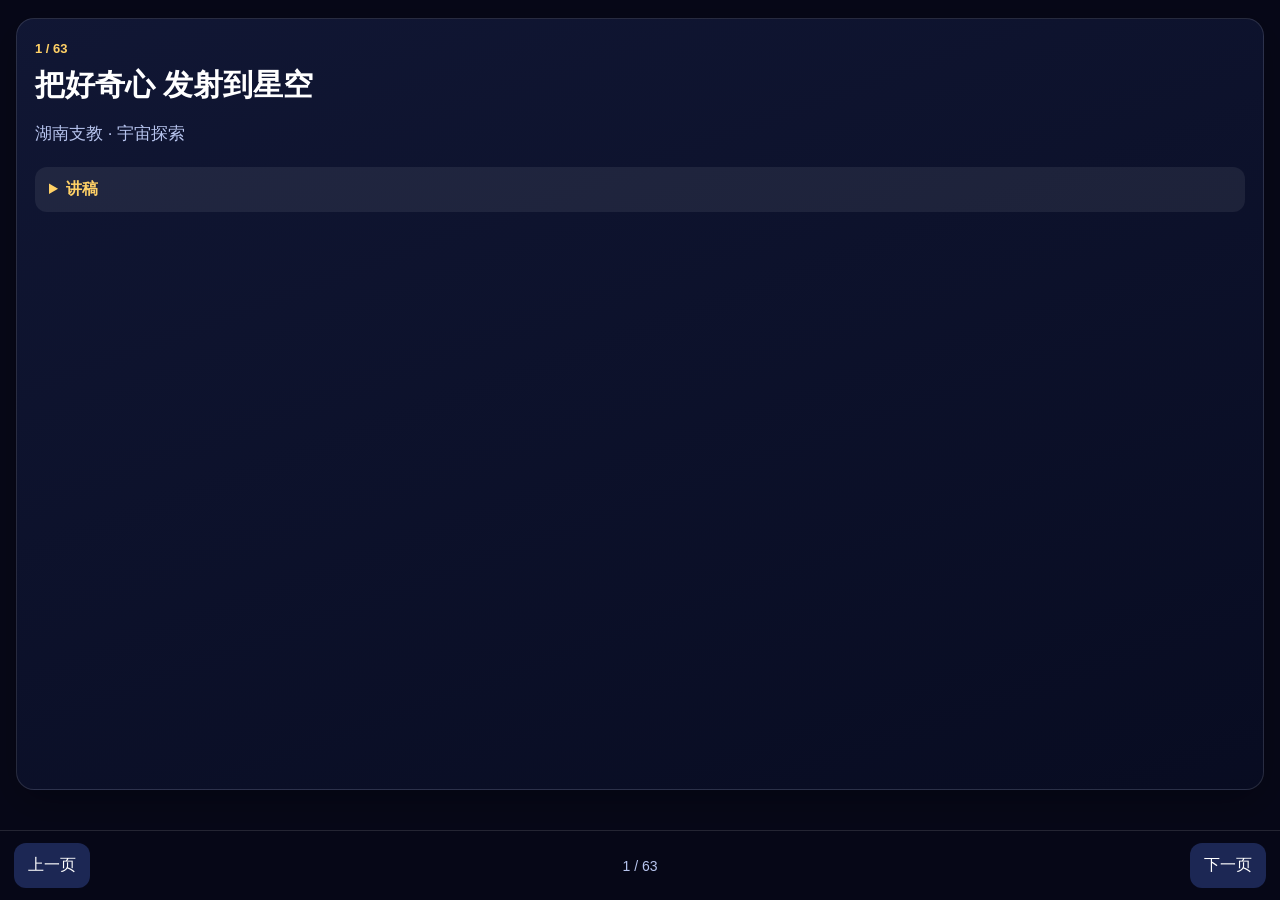
==== commit 741bdd76: "Remove cover course description" ====
--- a/mobile-lite.html
+++ b/mobile-lite.html
@@ -25,7 +25,7 @@
 </style>
 </head>
 <body>
-<main><section class="slide" id="slide-1" data-title="封面"><div class="num">1 / 63</div><h2>把好奇心 发射到星空</h2><p>湖南支教 · 宇宙探索 5 节 40 分钟课程，从太阳系出发，到遥远宇宙和人类探索，每节课都有问题、学具、手工和积分任务。</p><details><summary>讲稿</summary><p>开场：大家好，今天我们要一起进行一次宇宙探索。我们不会一上来就背很多答案，而是用观察、想象和提问来认识星空。接下来每一节课都会有一个探究问题、一套简单学具和一个动手任务。你们不用担心自己知道得少，因为科学本来就是从“我很好奇”开始的。今天如果你只记住一个新问题，也很成功。</p></details></section><section class="slide" id="slide-2" data-title="大家自我介绍"><div class="num">2 / 63</div><h2>轮到你介绍自己啦</h2><p>认识彼此 开场 我叫什么 大声说出你的名字，也可以说一个喜欢别人叫你的称呼。</p><p>我喜欢什么 说一件你喜欢的事：画画、踢球、看月亮、做手工都可以。</p><p>我的太空动作 做一个动作代表你：火箭发射、星星闪光、月亮弯弯。</p><p>我想问宇宙 说一个你想知道的问题，不用担心答案对不对。</p><p>句式：我叫 ______，我喜欢 ______，我想问宇宙 ______。</p><details><summary>讲稿</summary><p>讲稿：这一页让孩子们先介绍自己，建立安全感。每个人只用 15-20 秒：名字、喜欢的一件事、一个太空动作、一个宇宙问题。人数多时可以分小组进行，每组选 1-2 个代表分享。重点不是讲得完美，而是让大家知道：这门课欢迎每个人开口，也欢迎每个人带着问题来。</p></details></section><section class="slide" id="slide-3" data-title="课程总览"><div class="num">3 / 63</div><h2>五天，五个宇宙任务</h2><p>任务地图 课程总览 1 太阳系：介绍、八大行星与天体名字 从太阳、成员图、八大行星和基础天体分类开始。</p><p>2 太阳系：其他天体与月相 认识卫星、小行星、月球和月相变化。</p><p>3 遥远宇宙上：光年与系外行星 把镜头拉远，理解光年，再看科学家怎样找远方行星线索。</p><p>4 遥远宇宙下：恒星、黑洞与星座 讲星星一生、黑洞澄清、12 星座互动，并加入观测方法。</p><p>5 人类探索 + 未来小工具 认识探索人物与工具，再画一个能解决太空困难的小发明。</p><p>我们的目标不是背很多答案，而是学会提出更好的宇宙问题。</p><details><summary>讲稿</summary><p>讲稿：这五天我们会像完成宇宙任务一样学习。前两天认识太阳系，第三天了解光年和系外行星，第四天认识恒星、黑洞、星座和观测方法，第五天了解人类探索宇宙的故事，再画一个自己的太空小工具。每一天都有观察、猜想、讨论或动手活动。</p></details></section><section class="slide" id="slide-4" data-title="第1课开场"><div class="num">4 / 63</div><h2>太阳系介绍 与八大行星</h2><p>第 1 课 先认识太阳系这个“家”，再用图片和观察分清太阳、行星、卫星和更远处的天体名字。</p><details><summary>讲稿</summary><p>讲稿：第一课的封面只负责把主题讲清楚，不在这里讲完整流程。你可以说：今天我们先从离我们最近、最熟悉的太阳系开始。我们会先观察图片，再用观察和画画判断名字，不会一上来背定义。学完这一课，大家至少能说清楚太阳、行星、卫星和一些更远天体的区别。控场节奏要记住：每讲完一个小知识点就问一次，不是问“懂了吗”，而是问“谁能猜一下”“谁能用自己的话讲一遍”“还有没有问题”。</p></details></section><section class="slide" id="slide-5" data-title="第1课流程"><div class="num">5 / 63</div><h2>太阳系介绍与八大行星 · 40 分钟</h2><p>第 1 课 任务 01 0-5 开场：名字 + 太空动作；猜“太阳系里谁最重要？” 5-10 课前小调查：听过、见过、想猜什么宇宙问题。</p><p>10-18 观察太阳和八大行星：先给每颗星球找一个好记特征。</p><p>18-25 你猜我画：学过特征后再抽太阳和行星卡，只能画图或做动作。</p><p>25-30 手工建图：把太阳、八大行星卡贴到成员图上，作品带回家。</p><p>30-35 彩泥行星：每人捏一颗最喜欢的行星，说一个观察理由。</p><p>35-40 人体排序 + 出口票：排队说理由，再写一个太阳系问题。</p><details><summary>讲稿</summary><p>讲稿：第一课集中在“太阳系介绍和八大行星”。开头先让孩子说名字、做太空动作，再用“你听过什么、你想问什么”把气氛打开。不要一上来就玩“你猜我画”，因为孩子还不知道怎么描述星球；先讲太阳、八大行星的明显特征，再玩游戏会更顺。每讲一个知识点就停一下问：“有没有问题？”“谁能用自己的话讲一遍？”“可以瞎猜，弟弟也可以先猜。”如果有孩子没听懂，可以请已经懂的孩子帮忙解释。准备学具时，太阳系模型可以提前买一份并试讲一遍，但现场不用追求把所有内容讲完，孩子有参与、有问题、有作品就可以。</p></details></section><section class="slide" id="slide-6" data-title="宇宙了解多少"><div class="num">6 / 63</div><h2>你对宇宙了解有多少？</h2><p>课前小调查 第 1 课 我听过 太阳、月亮、地球、火星、黑洞、星座，你听过哪些？</p><p>我见过 你见过满月、流星、很亮的星星，或手机里的宇宙照片吗？</p><p>我会猜 太阳是星星吗？月亮会自己发光吗？火星真的全是红色吗？</p><p>我想问 把最想知道的宇宙问题写下来，放进今天的提问箱。</p><p>玩法：知道就举手，不知道也可以举手说“我想猜”。</p><details><summary>讲稿</summary><p>讲稿：这一页用来摸清大家已经知道什么。不要把它讲成考试，可以说：知道一点很好，不知道也没关系，我们今天就是从好奇开始。让孩子用举手或贴纸回答“听过哪些、见过哪些、想猜哪些”。如果有人答错，不要立刻否定，可以说“这是一个很好的猜想，我们等会儿用图片和活动来验证”。可以专门点名让弟弟或年纪小的孩子先猜，降低大家开口的压力。最后请每人留下一个宇宙问题，后面课程可以不断回应。</p></details></section><section class="slide" id="slide-7" data-title="第1课目标"><div class="num">7 / 63</div><h2>第 1 课学习目标</h2><p>学完会什么 目标 认识成员 太阳系由太阳、八大行星、卫星、小行星和彗星等成员组成。</p><p>排出顺序 能用卡片排出八大行星，并说出至少一个观察理由。</p><p>理解太阳 知道太阳是恒星，给地球提供光和热，也决定太阳系中心。</p><p>提出问题 把“我觉得”变成“我想验证”，留下一个可继续探索的问题。</p><details><summary>讲稿</summary><p>讲稿：这里快速告诉大家第一课的目标。学完以后，不需要背很复杂的知识，只要能说出太阳系有太阳、行星、卫星这些成员，能大概排出八大行星，知道太阳给地球光和热，并且能提出一个自己想继续探索的问题，就已经完成今天的任务。如果现场时间不够，不用追求把所有页面讲完，优先保证孩子开口、动手和提问。</p></details></section><section class="slide" id="slide-8" data-title="开放式提问"><div class="num">8 / 63</div><h2>不要只问“对不对”</h2><p>让想象先起飞 提问法 太阳系谁最重要？</p><p>太阳、地球、木星，还是别的成员？理由是什么？</p><p>如果没有太阳？</p><p>地球会先发生什么变化？</p><p>怎么证明你的想法？</p><p>用图片、模型、排序卡，还是生活经验？</p><p>回应句：你的想法很棒，我们一起验证。</p><details><summary>讲稿</summary><p>讲稿：好问题比标准答案更重要。你可以请大家先大胆想象：太阳系里谁最重要？如果没有太阳会发生什么？你怎么证明自己的想法？有人说得不完全正确也没关系，先肯定他的想法，再一起验证。可以多用“你的想法很棒，我们一起看看科学家怎么解释”。后面每讲一个知识点，都可以套这个节奏：先让大家瞎猜，再看图或活动验证，最后问“还有没有问题”。如果有小朋友不懂，就请一个听懂的小朋友用自己的话讲给他听。</p></details></section><section class="slide" id="slide-9" data-title="太阳"><div class="num">9 / 63</div><h2>太阳像一座远方的能量站</h2><p>知识点 它是一颗恒星 直径约为地球的 109 倍。</p><p>它送来光和热 地球生命离不开太阳能量。</p><p>表面很热 表面约 5500 摄氏度，核心更热。</p><p>阳光也要赶路 到达地球约需 8 分钟。</p><p>课堂实验手电筒照在地球球上：哪一面是白天？哪一面是黑夜？</p><details><summary>讲稿</summary><p>讲稿：可以先问：太阳离我们那么远，为什么还能晒得我们很热？然后解释太阳是一颗恒星，会持续释放光和热。画面里的小光点表示太阳能量传到地球。告诉大家一个很酷的事实：我们现在看到的阳光，大约是 8 分钟前从太阳出发的，所以我们看到的是 8 分钟前的太阳。讲完以后停一下，问：如果太阳真的请假一天，地球上最先变的是什么？让孩子先猜，再请同学互相补充。</p></details></section><section class="slide" id="slide-10" data-title="八大行星"><div class="num">10 / 63</div><h2>八大行星，各有绝招</h2><p>一句话记住 行星卡 水星 最靠近太阳，表面像月球。</p><p>金星 温室效应很强，是最热行星。</p><p>地球 我们的家，已知有生命。</p><p>火星 红色星球，很多人想去探索。</p><p>木星 最大行星，有巨大风暴。</p><p>土星 有美丽光环，由冰和岩石组成。</p><p>天王星 几乎“躺着”自转。</p><p>海王星 最远的蓝色行星，风速很快。</p><details><summary>讲稿</summary><p>讲稿：这一页不要让大家死背。先按顺序读一遍，再让大家挑最有记忆点的行星。比如土星有光环，火星是红色，木星最大。讲到木星“有巨大风暴”时，可以先问：你们见过台风视频吗？地球上的台风已经很有破坏力，其他星球上的风暴可能更夸张。后面第 3 课看到系外行星强风时，可以播放风暴视频做类比。说到火星时可以补一句：马斯克创办的 SpaceX 一直把火星探索当成一个大目标。不是说人类马上能住到火星，而是说明火星会激发很多未来梦想。
+<main><section class="slide" id="slide-1" data-title="封面"><div class="num">1 / 63</div><h2>把好奇心 发射到星空</h2><p>湖南支教 · 宇宙探索</p><details><summary>讲稿</summary><p>开场：大家好，今天我们要一起进行一次宇宙探索。我们不会一上来就背很多答案，而是用观察、想象和提问来认识星空。接下来每一节课都会有一个探究问题、一套简单学具和一个动手任务。你们不用担心自己知道得少，因为科学本来就是从“我很好奇”开始的。今天如果你只记住一个新问题，也很成功。</p></details></section><section class="slide" id="slide-2" data-title="大家自我介绍"><div class="num">2 / 63</div><h2>轮到你介绍自己啦</h2><p>认识彼此 开场 我叫什么 大声说出你的名字，也可以说一个喜欢别人叫你的称呼。</p><p>我喜欢什么 说一件你喜欢的事：画画、踢球、看月亮、做手工都可以。</p><p>我的太空动作 做一个动作代表你：火箭发射、星星闪光、月亮弯弯。</p><p>我想问宇宙 说一个你想知道的问题，不用担心答案对不对。</p><p>句式：我叫 ______，我喜欢 ______，我想问宇宙 ______。</p><details><summary>讲稿</summary><p>讲稿：这一页让孩子们先介绍自己，建立安全感。每个人只用 15-20 秒：名字、喜欢的一件事、一个太空动作、一个宇宙问题。人数多时可以分小组进行，每组选 1-2 个代表分享。重点不是讲得完美，而是让大家知道：这门课欢迎每个人开口，也欢迎每个人带着问题来。</p></details></section><section class="slide" id="slide-3" data-title="课程总览"><div class="num">3 / 63</div><h2>五天，五个宇宙任务</h2><p>任务地图 课程总览 1 太阳系：介绍、八大行星与天体名字 从太阳、成员图、八大行星和基础天体分类开始。</p><p>2 太阳系：其他天体与月相 认识卫星、小行星、月球和月相变化。</p><p>3 遥远宇宙上：光年与系外行星 把镜头拉远，理解光年，再看科学家怎样找远方行星线索。</p><p>4 遥远宇宙下：恒星、黑洞与星座 讲星星一生、黑洞澄清、12 星座互动，并加入观测方法。</p><p>5 人类探索 + 未来小工具 认识探索人物与工具，再画一个能解决太空困难的小发明。</p><p>我们的目标不是背很多答案，而是学会提出更好的宇宙问题。</p><details><summary>讲稿</summary><p>讲稿：这五天我们会像完成宇宙任务一样学习。前两天认识太阳系，第三天了解光年和系外行星，第四天认识恒星、黑洞、星座和观测方法，第五天了解人类探索宇宙的故事，再画一个自己的太空小工具。每一天都有观察、猜想、讨论或动手活动。</p></details></section><section class="slide" id="slide-4" data-title="第1课开场"><div class="num">4 / 63</div><h2>太阳系介绍 与八大行星</h2><p>第 1 课 先认识太阳系这个“家”，再用图片和观察分清太阳、行星、卫星和更远处的天体名字。</p><details><summary>讲稿</summary><p>讲稿：第一课的封面只负责把主题讲清楚，不在这里讲完整流程。你可以说：今天我们先从离我们最近、最熟悉的太阳系开始。我们会先观察图片，再用观察和画画判断名字，不会一上来背定义。学完这一课，大家至少能说清楚太阳、行星、卫星和一些更远天体的区别。控场节奏要记住：每讲完一个小知识点就问一次，不是问“懂了吗”，而是问“谁能猜一下”“谁能用自己的话讲一遍”“还有没有问题”。</p></details></section><section class="slide" id="slide-5" data-title="第1课流程"><div class="num">5 / 63</div><h2>太阳系介绍与八大行星 · 40 分钟</h2><p>第 1 课 任务 01 0-5 开场：名字 + 太空动作；猜“太阳系里谁最重要？” 5-10 课前小调查：听过、见过、想猜什么宇宙问题。</p><p>10-18 观察太阳和八大行星：先给每颗星球找一个好记特征。</p><p>18-25 你猜我画：学过特征后再抽太阳和行星卡，只能画图或做动作。</p><p>25-30 手工建图：把太阳、八大行星卡贴到成员图上，作品带回家。</p><p>30-35 彩泥行星：每人捏一颗最喜欢的行星，说一个观察理由。</p><p>35-40 人体排序 + 出口票：排队说理由，再写一个太阳系问题。</p><details><summary>讲稿</summary><p>讲稿：第一课集中在“太阳系介绍和八大行星”。开头先让孩子说名字、做太空动作，再用“你听过什么、你想问什么”把气氛打开。不要一上来就玩“你猜我画”，因为孩子还不知道怎么描述星球；先讲太阳、八大行星的明显特征，再玩游戏会更顺。每讲一个知识点就停一下问：“有没有问题？”“谁能用自己的话讲一遍？”“可以瞎猜，弟弟也可以先猜。”如果有孩子没听懂，可以请已经懂的孩子帮忙解释。准备学具时，太阳系模型可以提前买一份并试讲一遍，但现场不用追求把所有内容讲完，孩子有参与、有问题、有作品就可以。</p></details></section><section class="slide" id="slide-6" data-title="宇宙了解多少"><div class="num">6 / 63</div><h2>你对宇宙了解有多少？</h2><p>课前小调查 第 1 课 我听过 太阳、月亮、地球、火星、黑洞、星座，你听过哪些？</p><p>我见过 你见过满月、流星、很亮的星星，或手机里的宇宙照片吗？</p><p>我会猜 太阳是星星吗？月亮会自己发光吗？火星真的全是红色吗？</p><p>我想问 把最想知道的宇宙问题写下来，放进今天的提问箱。</p><p>玩法：知道就举手，不知道也可以举手说“我想猜”。</p><details><summary>讲稿</summary><p>讲稿：这一页用来摸清大家已经知道什么。不要把它讲成考试，可以说：知道一点很好，不知道也没关系，我们今天就是从好奇开始。让孩子用举手或贴纸回答“听过哪些、见过哪些、想猜哪些”。如果有人答错，不要立刻否定，可以说“这是一个很好的猜想，我们等会儿用图片和活动来验证”。可以专门点名让弟弟或年纪小的孩子先猜，降低大家开口的压力。最后请每人留下一个宇宙问题，后面课程可以不断回应。</p></details></section><section class="slide" id="slide-7" data-title="第1课目标"><div class="num">7 / 63</div><h2>第 1 课学习目标</h2><p>学完会什么 目标 认识成员 太阳系由太阳、八大行星、卫星、小行星和彗星等成员组成。</p><p>排出顺序 能用卡片排出八大行星，并说出至少一个观察理由。</p><p>理解太阳 知道太阳是恒星，给地球提供光和热，也决定太阳系中心。</p><p>提出问题 把“我觉得”变成“我想验证”，留下一个可继续探索的问题。</p><details><summary>讲稿</summary><p>讲稿：这里快速告诉大家第一课的目标。学完以后，不需要背很复杂的知识，只要能说出太阳系有太阳、行星、卫星这些成员，能大概排出八大行星，知道太阳给地球光和热，并且能提出一个自己想继续探索的问题，就已经完成今天的任务。如果现场时间不够，不用追求把所有页面讲完，优先保证孩子开口、动手和提问。</p></details></section><section class="slide" id="slide-8" data-title="开放式提问"><div class="num">8 / 63</div><h2>不要只问“对不对”</h2><p>让想象先起飞 提问法 太阳系谁最重要？</p><p>太阳、地球、木星，还是别的成员？理由是什么？</p><p>如果没有太阳？</p><p>地球会先发生什么变化？</p><p>怎么证明你的想法？</p><p>用图片、模型、排序卡，还是生活经验？</p><p>回应句：你的想法很棒，我们一起验证。</p><details><summary>讲稿</summary><p>讲稿：好问题比标准答案更重要。你可以请大家先大胆想象：太阳系里谁最重要？如果没有太阳会发生什么？你怎么证明自己的想法？有人说得不完全正确也没关系，先肯定他的想法，再一起验证。可以多用“你的想法很棒，我们一起看看科学家怎么解释”。后面每讲一个知识点，都可以套这个节奏：先让大家瞎猜，再看图或活动验证，最后问“还有没有问题”。如果有小朋友不懂，就请一个听懂的小朋友用自己的话讲给他听。</p></details></section><section class="slide" id="slide-9" data-title="太阳"><div class="num">9 / 63</div><h2>太阳像一座远方的能量站</h2><p>知识点 它是一颗恒星 直径约为地球的 109 倍。</p><p>它送来光和热 地球生命离不开太阳能量。</p><p>表面很热 表面约 5500 摄氏度，核心更热。</p><p>阳光也要赶路 到达地球约需 8 分钟。</p><p>课堂实验手电筒照在地球球上：哪一面是白天？哪一面是黑夜？</p><details><summary>讲稿</summary><p>讲稿：可以先问：太阳离我们那么远，为什么还能晒得我们很热？然后解释太阳是一颗恒星，会持续释放光和热。画面里的小光点表示太阳能量传到地球。告诉大家一个很酷的事实：我们现在看到的阳光，大约是 8 分钟前从太阳出发的，所以我们看到的是 8 分钟前的太阳。讲完以后停一下，问：如果太阳真的请假一天，地球上最先变的是什么？让孩子先猜，再请同学互相补充。</p></details></section><section class="slide" id="slide-10" data-title="八大行星"><div class="num">10 / 63</div><h2>八大行星，各有绝招</h2><p>一句话记住 行星卡 水星 最靠近太阳，表面像月球。</p><p>金星 温室效应很强，是最热行星。</p><p>地球 我们的家，已知有生命。</p><p>火星 红色星球，很多人想去探索。</p><p>木星 最大行星，有巨大风暴。</p><p>土星 有美丽光环，由冰和岩石组成。</p><p>天王星 几乎“躺着”自转。</p><p>海王星 最远的蓝色行星，风速很快。</p><details><summary>讲稿</summary><p>讲稿：这一页不要让大家死背。先按顺序读一遍，再让大家挑最有记忆点的行星。比如土星有光环，火星是红色，木星最大。讲到木星“有巨大风暴”时，可以先问：你们见过台风视频吗？地球上的台风已经很有破坏力，其他星球上的风暴可能更夸张。后面第 3 课看到系外行星强风时，可以播放风暴视频做类比。说到火星时可以补一句：马斯克创办的 SpaceX 一直把火星探索当成一个大目标。不是说人类马上能住到火星，而是说明火星会激发很多未来梦想。
 可选加讲一：给每颗行星一个外号，孩子更容易记。水星是“离太阳最近的小快跑”，金星是“超级温室星”，地球是“生命家园”，火星是“红色探险星”，木星是“风暴巨人”，土星是“光环明星”，天王星是“躺着转的星”，海王星是“蓝色大风星”。每说一个外号就问一句：“你觉得像不像？还有没有更好的名字？”
 可选加讲二：如果有人问冥王星，简单说它以前被算作第九大行星，后来科学家重新规定行星标准。冥王星绕太阳转，也够圆，但没有清理轨道附近的小天体，所以现在叫“矮行星”。重点不是背标准，而是告诉大家：科学知识会随着新发现更新。</p></details></section><section class="slide" id="slide-11" data-title="星球观察热身"><div class="num">11 / 63</div><h2>你猜我画</h2><p>巩固游戏 学完再玩 准备 9 张卡：太阳 + 八大行星。</p><p>一人抽卡，不说名字，也不读任何线索。</p><p>只能画图、做动作，或用表情提醒大家观察。</p><p>猜对得 1 星；说出判断理由再加 1 星。</p><p>每轮结束把图卡贴到太阳系顺序图上。</p><details><summary>讲稿</summary><p>讲稿：这一轮现在放在太阳和八大行星之后再玩。原因是孩子已经知道一些特征，才更容易画出来、演出来，也更容易说出“为什么这样猜”。学具准备 9 张图卡：太阳、水星、金星、地球、火星、木星、土星、天王星、海王星。所有卡片都不用线索，背面只写名字，抽卡的人不能说名字，也不能读提示，只能在白板或纸上画，或者做动作。每组 30 秒内猜，猜对得 1 星，说出判断理由再加 1 星。有人卡住时不要急着公布答案，可以问全班：“谁能给他一个画法建议？”</p></details></section><section class="slide" id="slide-12" data-title="太阳系成员图"><div class="num">12 / 63</div><h2>把太阳系贴出来</h2><p>学具建图 动手 1. 太阳放中心 先把太阳卡贴在最显眼的位置。</p><p>2. 行星排顺序 水星到海王星，先猜，再根据观察修正。</p><p>3. 加上卫星 月球贴在地球旁边，说明它绕地球转。</p><p>4. 留下问题 哪张卡最难放？为什么？</p><p>学具：太阳卡、八大行星卡、月球卡、空白成员图、贴纸或磁贴。</p><details><summary>讲稿</summary><p>讲稿：现在让每组把太阳系贴出来。先把太阳贴在中心，再把八大行星按顺序贴出来。不要急着给答案，可以先让他们猜，再用前面观察到的颜色、光环、大小和位置特征修正。最后加上月球卡，提醒大家月球不是行星，而是绕地球转的卫星。这个活动能把抽象名字变成一张孩子自己完成的图。</p></details></section><section class="slide" id="slide-13" data-title="人体行星排序"><div class="num">13 / 63</div><h2>站成一条太阳系队伍</h2><p>人体排序 活动 太阳 一位同学站在最前面，举起太阳卡。</p><p>内圈 水星、金星、地球、火星站近一点，说出一个特点。</p><p>外圈 木星、土星、天王星、海王星站远一点，说出一个特点。</p><p>理由 每组回答：你们为什么这样排？哪一颗最容易记？</p><details><summary>讲稿</summary><p>讲稿：让孩子把身体变成太阳系模型，会比只看图更有参与感。先选一个人当太阳，再让拿到行星卡的同学按顺序站好。站好以后不要只说对错，要请他们讲一个判断理由。比如土星有光环，火星是红色，木星很大。最后提醒：教室距离不是真实比例，只是帮助我们记住顺序。</p></details></section><section class="slide" id="slide-14" data-title="彩泥行星"><div class="num">14 / 63</div><h2>用彩泥捏一颗最喜欢的行星</h2><p>动手做 手工 1. 挑颜色 选你觉得像的颜色，比如火星用红色，地球用蓝绿色。</p><p>2. 捏球 把彩泥揉圆，像做汤圆一样，大小自己决定。</p><p>3. 加细节 土星加光环、木星画条纹、地球涂海洋和大陆。</p><p>4. 说一句 我选了____，因为它____。</p><p>作品带回家！每人做一颗，放在桌上就是太阳系展览。</p><details><summary>讲稿</summary><p>讲稿：发彩泥时先让大家选一颗自己最喜欢的行星。不要要求大小比例精确，重点是让孩子观察颜色和特征：火星用红色，地球用蓝绿色，土星记得捏光环。捏完以后每人说一句话介绍自己的行星，比如&quot;这是木星，因为它是最大的&quot;。作品可以带回家，课末摆成一排做展览。</p></details></section><section class="slide" id="slide-15" data-title="天体名字卡"><div class="num">15 / 63</div><h2>这些天体名字先分清楚</h2><p>基础名字 名词卡 恒星自己发光发热，太阳就是离我们最近的恒星 行星绕恒星转，自己不发光，靠反射恒星光被看见 卫星绕行星转，月球就是地球的天然卫星 星云气体和尘埃组成的宇宙云，可能孕育新恒星 星系很多恒星组成的巨大系统，银河系就是一个星系 活动：抽一张图片卡，说出它最像哪种天体，并给出一个观察理由。</p><details><summary>讲稿</summary><p>讲稿：这页是太阳系和更远宇宙之间的基础名字表。不要让孩子死背定义，而是用判断题来讲：它自己发光吗？它绕谁转？它是一颗，还是很多恒星组成的大家庭？太阳是恒星，地球是行星，月球是卫星；星云和星系先留下基本印象，后面讲遥远宇宙时再展开。</p></details></section><section class="slide" id="slide-16" data-title="第2课开场"><div class="num">16 / 63</div><h2>其他天体 与月相</h2><p>第 2 课 继续认识太阳系：卫星、小行星、月球，以及为什么月亮每天看起来不一样。</p><details><summary>讲稿</summary><p>讲稿：第二课继续留在太阳系，但不再重复八大行星。你可以说：上一节我们认识了太阳和八大行星，今天要看看太阳系里还有哪些成员，比如卫星、小行星和彗星。我们会从大家最熟悉的月亮开始，理解什么是卫星，再用灯和球演示为什么月亮每天看起来不一样。今天的探究问题是：月亮真的自己变形了吗？</p></details></section><section class="slide" id="slide-17" data-title="第2课流程"><div class="num">17 / 63</div><h2>从其他天体到月相手工</h2><p>40 分钟流程 任务 02 0-5 月亮猜谜：太阳、行星、卫星、小行星，谁绕着谁转？</p><p>5-12 分类卡：把月球、人造卫星、小行星、彗星放进成员图。</p><p>12-18 月面侦探：在照片里圈出月海、环形山和平坦区域。</p><p>18-28 月相实验 + 月相盘：灯当太阳，球当月球，再画四种月相。</p><p>28-34 真实潮汐动画：猜涨潮退潮会影响哪些生活和任务。</p><p>34-40 基地选址：画一个月球基地标记，说理由，完成作品加积分。</p><details><summary>讲稿</summary><p>讲稿：第二课要解决“太阳系除了行星还有什么”和“月亮为什么变样子”两个问题。开头 5 分钟用“谁绕着谁转”复习，帮助孩子分清太阳、行星、卫星。分类卡环节的学具要明确：太阳系成员卡、月球照片、空白分类板。月面侦探不要直接告诉答案，让孩子先圈暗色月海和圆形环形山。月相实验用手电筒、泡沫球或乒乓球就能做，灯光方向固定，球绕“地球”转。实验后可以做一个简易月相盘或月相四格画，孩子可以带回家。潮汐页用真实动画做“猜一猜”：涨潮退潮会影响出海、港口、赶海还是发射安排？最后月球基地选址要让孩子画一个基地标记，写一句理由。完成作品、说明理由、帮助整理材料都可以加积分。</p></details></section><section class="slide" id="slide-18" data-title="第2课目标"><div class="num">18 / 63</div><h2>第 2 课学习目标</h2><p>学完会什么 目标 认识更多成员 太阳系除了八大行星，还有卫星、小行星和彗星。</p><p>理解月相变化 知道月亮不会变形，是光的角度让我们看到不同形状。</p><p>排出月相顺序 能用卡片或月相盘排出朔月、上弦月、满月、下弦月。</p><p>发现新问题 提出一个关于月亮或潮汐的问题，留在提问箱里。</p><details><summary>讲稿</summary><p>讲稿：第二课的目标。学完以后，你知道太阳系不只有行星——还有卫星、小行星和彗星。你理解月亮为什么每天看起来不一样，能用四张月相卡排出顺序，还能提出一个新的月亮问题。别担心记不住所有月相名字，先记住四个最重要的：朔、上弦、满月、下弦。</p></details></section><section class="slide" id="slide-19" data-title="成员分类挑战"><div class="num">19 / 63</div><h2>太阳系成员分类挑战</h2><p>小组任务 动手 抽一张天体卡 可能是月球、小行星、彗星、人造卫星或行星。</p><p>判断它的身份 它绕谁转？自己发光吗？是天然还是人造？</p><p>贴到成员图上 把它放到太阳系图里，并说一句判断理由。</p><p>留下一个疑问 比如彗星为什么有尾巴？人造卫星为什么不会掉下来？</p><p>学具：天体卡、太阳系空白图、贴纸或磁贴。</p><details><summary>讲稿</summary><p>讲稿：学具可以很简单：几张天体卡，一张空白太阳系图，胶贴或磁贴。每组抽到一张卡后，不是背答案，而是用三个问题判断：它绕谁转？它自己发光吗？它是天然还是人造？比如月球是天然卫星，绕地球转；人造卫星是人类制造的，也绕地球或其他天体运行；小行星通常绕太阳转。最后让孩子把卡贴到成员图上，并说一个理由。</p></details></section><section class="slide" id="slide-20" data-title="月面侦探"><div class="num">20 / 63</div><h2>月球表面藏着哪些线索？</h2><p>月面侦探 观察 圈出暗色区域：它们叫“月海”，其实不是海。</p><p>圈出圆形坑：很多是陨石撞出来的环形山。</p><p>找一块比较平坦的地方：如果建基地，为什么可能方便？</p><p>问题：月球没有空气和水，脚印会不会很快消失？</p><details><summary>讲稿</summary><p>讲稿：让孩子不是只看漂亮月亮，而是带任务观察：哪里比较暗？哪里有圆形坑？哪里看起来比较平坦？你可以告诉大家，月海不是海，而是很久以前熔岩流过后形成的暗色平原；环形山很多来自陨石撞击。最后引到基地选址：如果未来要建月球基地，我们会不会选择更平坦、更容易着陆的地方？</p></details></section><section class="slide" id="slide-21" data-title="月相实验"><div class="num">21 / 63</div><h2>月相不是月亮自己变形</h2><p>动手活动 模型 手电筒固定当太阳。</p><p>球当地球和月球，慢慢绕一圈。</p><p>观察亮面朝向太阳，但从地球看角度会变。</p><p>问题：同一个月亮，为什么看起来形状不同？</p><p>NASA SVS 月相与天平动动画：真实月面数据展示月相变化和轻微摆动。</p><details><summary>讲稿</summary><p>讲稿：学具只需要手电筒、两个球和一个暗一点的角落。你可以让一个孩子拿手电筒固定方向，另一个孩子拿球绕“地球”慢慢走。重点不是让他们背所有月相名字，而是看见同一个球的亮面一直朝向太阳，但站在地球上看的角度变了。最后请大家用手势比出弯月、半月、满月，再说一句：月亮没有自己变形。</p></details></section><section class="slide" id="slide-22" data-title="月相接龙"><div class="num">22 / 63</div><h2>月相接龙：四个形状排一排</h2><p>全班游戏 活动 朔 看不见月亮 农历初一，月亮在太阳和地球之间。</p><p>上弦 右边亮一半 农历初七八，太阳照到了月球侧面。</p><p>望 又圆又亮 农历十五，地球在太阳和月亮之间，能看到完整亮面。</p><p>下弦 左边亮一半 农历廿二三，亮面慢慢变小。</p><p>玩法：每人拿一张月相图，四人一组讨论后站成正确顺序。</p><details><summary>讲稿</summary><p>讲稿：3-4 年级只排四个主要月相：朔（完全看不到）、上弦（右边亮一半）、望（满月）、下弦（左边亮一半）。四张卡打乱后发给四人一组，让他们讨论站队。不需要问名字，只问&quot;谁在最前面？为什么？&quot;&quot;满月后面是什么？&quot;站对加积分，说出理由再追加。</p></details></section><section class="slide" id="slide-23" data-title="月亮与潮汐"><div class="num">23 / 63</div><h2>月亮也会牵动海水</h2><p>真实现象 潮汐 月球和太阳的引力，会让海水高度有规律变化。</p><p>地球自转时，很多海岸一天会经历涨潮和退潮。</p><p>真实潮汐不只是两个整齐“水包”，还会被大陆和海盆改变。</p><p>问题：海边建港口或发射火箭前，为什么要查潮汐？</p><p>NASA SVS 全球海洋潮汐动画：海面高度被夸张显示，方便看见潮汐如何在全球移动。</p><details><summary>讲稿</summary><p>讲稿：这页把之前有用的潮汐示意加回来，但换成更真实的 NASA 全球海洋潮汐动画。你可以先说：课本上常把潮汐画成地球两边鼓起来的水包，这能帮助入门，但真实地球有大陆、海盆和海岸线，所以潮汐会变成复杂的波。动画里的高度被夸张了，不是海水真的涨得那么高，而是为了让我们看清变化。最后问：如果我们在海边建港口、出海、或者安排发射任务，为什么要提前知道涨潮退潮？</p></details></section><section class="slide" id="slide-24" data-title="月球基地选址"><div class="num">24 / 63</div><h2>月球基地应该建在哪里？</h2><p>出口问题 理由 阳光 太阳能板需要光，但太热也要防护。</p><p>地形 平坦区域更容易降落和建造。</p><p>资源 靠近可能有冰的地方，未来取水更方便。</p><p>通信 要能和地球或中继卫星保持联系。</p><p>出口票：我选择 ______，因为 ______。</p><details><summary>讲稿</summary><p>讲稿：不要让孩子只说“建在漂亮的地方”，而是要求给理由：阳光、地形、资源、通信，至少选一个理由。可以先示范：我选比较平坦、能照到太阳的地方，因为降落更安全，也能用太阳能。最后让每个孩子写一句出口票，作为这一课的收束。</p></details></section><section class="slide" id="slide-25" data-title="第2课收束"><div class="num">25 / 63</div><h2>今天带走四个能力</h2><p>收束 完成 会分类 能区分行星、卫星、小行星和人造卫星。</p><p>会观察 能在月球照片里找月海和环形山。</p><p>懂月相 知道月相来自太阳、月球和地球的位置变化。</p><p>懂潮汐 知道月球和太阳也会影响地球海水的涨落。</p><details><summary>讲稿</summary><p>讲稿：结束时快速回顾：谁能说一个太阳系里的其他成员？谁能解释月球为什么是地球的天然卫星？谁能用手势表示一个月相？课后任务可以很简单：晚上抬头观察月亮，记录它像圆盘、小船还是香蕉。即使不知道名字，也可以带着问题回来讨论。</p></details></section><section class="slide" id="slide-26" data-title="第3课开场"><div class="num">26 / 63</div><h2>遥远宇宙上 光年与系外行星</h2><p>第 3 课 离开太阳系，把镜头拉远，用光年理解距离，再看科学家怎样从恒星变化里寻找远方行星。</p><details><summary>讲稿</summary><p>讲稿：第三课开始进入遥远宇宙。今天重点放在三个问题：我们离开太阳系以后会看到什么？光年为什么是距离不是年份？科学家看不清远方行星时，怎样从恒星亮度变化里找线索？让孩子抓住“很远”和“找证据”两个核心。</p></details></section><section class="slide" id="slide-27" data-title="第3课流程"><div class="num">27 / 63</div><h2>光年、系外行星与观测线索</h2><p>40 分钟流程 任务 03 0-4 镜头拉远：教室、地球、太阳系、银河系，按顺序摆图。</p><p>4-11 神奇远方世界：七颗地球大小行星、两颗太阳、玻璃雨、蛋形行星。</p><p>11-18 光年体验：用长绳或步数理解距离，不把光年当年份。</p><p>18-28 系外行星线索：看“恒星亮度变暗”图，猜科学家怎样发现它们。</p><p>28-34 观测办法预告：肉眼、望远镜、太空望远镜、探测器怎样升级。</p><p>34-40 提问箱：太阳系外面，你最想知道什么？</p><details><summary>讲稿</summary><p>讲稿：这节课把镜头拉到太阳系之外。开头用四张图排序建立尺度感，然后用四个真实世界激发兴趣：TRAPPIST-1 有七颗地球大小的岩石行星；Kepler-16 b 的天空中有两颗太阳；HD 189733 b 看起来很蓝，但高空可能有玻璃颗粒被强风横着吹；WASP-12 b 离恒星太近，被引力拉得像鸡蛋。不要要求孩子背英文编号，只让他们选“最想去看哪个”，并说理由。光年只讲核心：它是距离，不是年份。找系外行星时只看页面上的“恒星亮度变暗”线索图，不讲复杂术语。</p></details></section><section class="slide" id="slide-28" data-title="第3课目标"><div class="num">28 / 63</div><h2>第 3 课学习目标</h2><p>学完会什么 目标 理解光年 光年是距离单位，表示光在一年里走的距离，不是时间单位。</p><p>认识系外行星 在太阳系外面，其他恒星旁边也有行星，叫&quot;系外行星&quot;。</p><p>学会找行星线索 科学家会观察恒星光有没有规律变暗，来寻找系外行星。</p><p>感受宇宙之大 能用&quot;光要走多久&quot;的方式，描述太阳系和更远宇宙的距离。</p><details><summary>讲稿</summary><p>讲稿：第三课的目标。今天我们要把镜头拉远，离开太阳系。你会学到光年不是年份而是距离，知道除了我们的太阳，别的恒星旁边也有行星，了解科学家怎么找到它们。不需要背复杂数据，只要能用&quot;光要走多少分钟/多少年&quot;来感受宇宙有多大就够了。</p></details></section><section class="slide" id="slide-29" data-title="镜头拉远"><div class="num">29 / 63</div><h2>从教室一直拉到银河系</h2><p>镜头拉远 尺度 教室 我们站在一个房间里，看见身边的人和物。</p><p>地球 房间在地球上，地球是太阳系里的一颗行星。</p><p>太阳系 太阳、八大行星、卫星、小行星一起组成我们的近邻。</p><p>银河系 太阳只是银河系里许多恒星中的一颗。</p><p>活动：四张图打乱后重新排序，并说一句“我为什么这样排”。</p><details><summary>讲稿</summary><p>讲稿：可以准备四张卡：教室、地球、太阳系、银河系。先让小组自己排序，再请他们解释理由。这个活动的重点不是记住所有尺度数字，而是建立层级感：我们在地球上，地球在太阳系里，太阳系在银河系里。后面讲光年和系外行星时，孩子会更容易理解“远”到底是什么意思。</p></details></section><section class="slide" id="slide-30" data-title="神奇系外世界"><div class="num">30 / 63</div><h2>太阳系外，还有这些神奇世界</h2><p>真实发现 选一个 TRAPPIST-1：一颗小红星旁边，有 7 个地球大小的岩石邻居。</p><p>Kepler-16 b：绕两颗恒星运行，天空里可能有两个太阳。</p><p>HD 189733 b：看起来深蓝，但高空可能有玻璃颗粒被强风横着吹。</p><p>WASP-12 b：离恒星太近，被强大引力拉得像一颗鸡蛋。</p><p>NASA/GPM 飓风 Matthew 可视化：用地球台风/飓风类比强风暴的破坏力。</p><p>你最想看哪个？</p><p>哪个最不适合旅行？</p><p>先问一个科学问题</p><details><summary>讲稿</summary><p>讲稿：这一页不要让孩子背英文名称，英文编号只是科学家识别天体的名字。讲法可以像选四个“宇宙关卡”：TRAPPIST-1 的恒星比太阳小、温度也低，周围却发现了七颗地球大小的岩石行星；Kepler-16 b 绕两颗恒星转，是现实中的“双日世界”；HD 189733 b 虽然是蓝色，却非常炎热，云层中可能有硅酸盐颗粒，强风让这些颗粒像玻璃雨一样横着飞；WASP-12 b 离恒星太近，极热，还受到强烈潮汐力，被拉成蛋形。讲到“强风”和“玻璃雨”时，播放 10-15 秒飓风视频，让孩子先看地球上的风暴有多强，再问：如果风更快、温度更高，会适合旅行吗？最后让孩子投票：哪个最神奇？哪个最不适合人类旅行？为什么？</p></details></section><section class="slide" id="slide-31" data-title="系外行星"><div class="num">31 / 63</div><h2>系外行星：别的太阳旁边也有世界</h2><p>科学故事 想象 先找恒星 科学家会先观察遥远恒星的亮度变化。</p><p>再找线索 如果行星从恒星前经过，恒星会变暗一点点。</p><p>提出问题 那里有没有大气、水或适合生命的条件？</p><p>画出想象 给它设计颜色、天空和一个科学问题。</p><p>探究问题：如果你发现一颗新行星，最想先知道什么？</p><details><summary>讲稿</summary><p>讲稿：系外行星就是太阳系外、绕别的恒星转的行星。可以用很简单的故事讲：我们很难直接看清那么远的小行星，但如果它从恒星前面经过，恒星的光会暗一点点，科学家就能发现线索。这里不需要讲复杂方法，重点是让孩子知道：宇宙里可能有很多“别人的太阳”和“别人的行星”。最后问：如果你发现一颗新行星，你最想先知道什么？有没有空气？有没有水？温度怎样？</p></details></section><section class="slide" id="slide-32" data-title="恒星变暗线索"><div class="num">32 / 63</div><h2>恒星变暗，可能藏着一颗行星</h2><p>发现线索 看图 先看恒星 远处恒星看起来只是一个亮点，很难直接看清旁边的小行星。</p><p>再看变化 如果亮度有规律地变暗一点点，可能有行星从前面经过。</p><p>只找线索 我们不用背方法名字，只记住：科学家会从变化里找证据。</p><p>问题：如果你不能直接看见一颗行星，还能从哪些变化里找线索？</p><details><summary>讲稿</summary><p>讲稿：真正的系外行星离我们很远，很难拍清楚，所以科学家有时候会看恒星的光有没有规律变化。如果一颗行星从恒星前方经过，恒星可能会短暂变暗一点点。这里不要讲术语，也不要让孩子背方法名字，只让他们理解：看不见的东西，也可能通过变化留下线索。最后问：生活里有没有类似情况？比如看不到风，但能看到树叶在动。</p></details></section><section class="slide" id="slide-33" data-title="光年与距离"><div class="num">33 / 63</div><h2>光年不是年份，是距离</h2><p>尺度模型 模型 光走 1 秒大约 30 万公里，一眨眼能绕地球好几圈。</p><p>声音 1 秒约 340 米，所以闪电常常先亮，雷声后到。</p><p>超音速飞机比声音快，但和光比起来还是慢很多很多。</p><p>光走 1 年的距离，叫 1 光年。</p><p>很多星光出发很久以后才到达地球。</p><p>问题：看星空，为什么像在看宇宙的过去？</p><details><summary>讲稿</summary><p>讲稿：光年这个词很容易让孩子误会，以为它是年份。讲的时候先从生活经验开始：下雨打雷时，我们常常先看到闪电，再过一会儿听到雷声，因为光比声音快很多。声音 1 秒大约走 340 米，超音速飞机能比声音还快；可是光 1 秒大约走 30 万公里，快到一眨眼能绕地球好几圈。然后再说：宇宙太大了，所以科学家会用“光走一年那么远”来表示距离，这就是 1 光年。讲完一定停一下问：那我们看很远的星星，是不是看到它刚刚发出的光？让孩子先猜，再引出“看星空像在看过去”。学具可以用一根长绳或粉笔线做距离模型，比例不准确没关系，重点是感受“很远”。</p></details></section><section class="slide" id="slide-34" data-title="宇宙提问箱"><div class="num">34 / 63</div><h2>太阳系外面，你最想知道什么？</h2><p>提问箱 问题 那里有生命吗？</p><p>先问需要哪些条件：水、空气、温度、能量。</p><p>星光从多久前来？</p><p>用光年想象，我们看到的可能是过去的光。</p><p>能不能去看看？</p><p>距离太远，所以先靠望远镜和探测器收集线索。</p><p>匿名投递：写一个你真正好奇的问题，不用写名字。</p><details><summary>讲稿</summary><p>讲稿：匿名投递很适合不太敢举手的孩子。你可以给三个示例问题：那里有没有生命？星光从多久以前来？我们能不能真的去看看？然后强调：好问题不一定马上有答案，但它会帮助科学家决定下一步观察什么。收上来的问题可以挑两三个读出来，作为第三课收束。</p></details></section><section class="slide" id="slide-35" data-title="第4课开场"><div class="num">35 / 63</div><h2>遥远宇宙下 恒星、黑洞与星座</h2><p>第 4 课 看看恒星怎样出生和变化，认识真实的黑洞，再用星座图寻找夜空中的图案。</p><details><summary>讲稿</summary><p>讲稿：第四课承接第三课，继续讲遥远宇宙，但难度降低成&quot;看图、排序、判断和互动&quot;。你可以说：昨天我们知道宇宙很远，也知道别的恒星旁边可能有行星。今天我们看恒星自己的一生，澄清黑洞不是怪兽，再画画自己的星座，用投影灯把星星搬进教室，看看人类怎样一步步观察天空。</p></details></section><section class="slide" id="slide-36" data-title="第4课流程"><div class="num">36 / 63</div><h2>恒星、黑洞、星座与观测方法</h2><p>第 4 课 任务 04 0-5 星星一生排序：诞生、壮年、衰老、结局，排对加积分。</p><p>5-10 黑洞真假判断：它不会追地球，只影响很近的周围天体。</p><p>10-15 观测方法：肉眼、地面望远镜、太空望远镜、探测器。</p><p>15-20 星座观察：星星不是真的连线，是人类从地球看的图案。</p><p>20-25 互动说星座：说一个听过的 12 星座，点击隐藏页查看星图。</p><p>25-32 星座创作大赛：每人一张星点图，自由连线命名。</p><p>32-37 星座投影灯（老师演示）：关灯看墙上&quot;星星&quot;。</p><p>37-40 收束提问：你今天创造的星座叫什么？</p><details><summary>讲稿</summary><p>讲稿：第四课先看星星的一生，再澄清黑洞不是会追地球的怪兽。接着讲人类从肉眼、望远镜、太空望远镜到探测器，怎样一步步看清宇宙。星座部分只需要讲清楚：星座不是星星真的用线连在一起，而是人类从地球上看见并想象出的图案。后面让每人画自己的星座、取名字，再用星座投影灯做演示，让孩子亲眼看见“星星”出现在墙上。</p></details></section><section class="slide" id="slide-37" data-title="第4课目标"><div class="num">37 / 63</div><h2>第 4 课学习目标</h2><p>学完会什么 目标 知道星星的一生 恒星也像人一样有出生、成长、衰老和结局，能排出四个阶段。</p><p>看清黑洞 黑洞是引力很强的天体，不是会追地球的怪兽，只影响靠得很近的物质。</p><p>创造自己的星座 理解星座是人类从地球上&quot;连出来的图案&quot;，能自由创作一个星座并命名。</p><p>感受观测方法 知道人类用肉眼、望远镜、太空望远镜一步步看清宇宙。</p><details><summary>讲稿</summary><p>讲稿：第四课的目标很简单。你会知道星星也有出生和变老，黑洞不是大怪兽，星座可以自己创造。今天不做复杂实验，但要发挥想象力：给你一张随机星点图，你能连出什么星座？取什么名字？</p></details></section><section class="slide" id="slide-38" data-title="星星一生排序"><div class="num">38 / 63</div><h2>恒星也有出生、长大和告别</h2><p>星星一生 排序 1. 星云 气体和尘埃聚在一起，像恒星的“摇篮”。</p><p>2. 恒星 核心开始发光发热，稳定照亮周围空间。</p><p>3. 衰老 有些恒星会膨胀、变色，进入生命后期。</p><p>4. 结局 可能变成白矮星、中子星，特别大的可能形成黑洞。</p><p>活动：四张阶段卡打乱后排序，再说出一个“我还想知道”。</p><details><summary>讲稿</summary><p>讲稿：不要讲得太复杂，只抓四步：星云像摇篮，恒星开始发光，恒星会衰老，最后根据质量不同有不同结局。可以用阶段卡让孩子排序，排对或能说出理由就加积分。要提醒：不是每颗恒星都会变成黑洞，只有特别大的恒星才可能走向黑洞这个结局。</p></details></section><section class="slide" id="slide-39" data-title="黑洞澄清"><div class="num">39 / 63</div><h2>黑洞不会追着地球跑</h2><p>黑洞澄清 澄清 黑洞是引力特别强的天体，不是宇宙怪兽。</p><p>它只会强烈影响很近的周围区域。</p><p>地球不会突然被远处黑洞吸走。</p><p>科学家靠光、气体运动和引力线索研究黑洞。</p><details><summary>讲稿</summary><p>讲稿：孩子很容易把黑洞想成到处追着吞东西的怪兽，所以要讲清楚：黑洞不是主动追来的东西，它的引力只会强烈影响很近的区域。地球离已知黑洞都非常远，不会突然被吸走。可以说，黑洞真正有趣的地方不是吓人，而是它让我们看到引力、光和宇宙极端环境有多奇妙。</p></details></section><section class="slide" id="slide-40" data-title="星座创作大赛"><div class="num">40 / 63</div><h2>星座创作大赛：你来给星星取名字</h2><p>创作比赛 画画 每人一张上面有 10-12 个随机点的纸。</p><p>自己连线，画出一个属于你的图案。</p><p>给你的星座取一个名字，写一句话介绍。</p><p>展示并说说：我的星座叫____，因为____。</p><p>灵感提示可以是动物、物品、故事人物，甚至是你喜欢的食物！</p><p>你的星座，由你命名 展示后老师展示官方星座图，讨论：为什么不同地方的人看到的图案不一样？</p><details><summary>讲稿</summary><p>讲稿：每个孩子拿到一张随机星点图。让他们自由连线、取名字。不需要画得好看，想象力比画功重要。转一圈看看大家的星座，挑几个有趣的分享。然后告诉孩子：古人也是这样做的——他们看同样的星星，但不同文化画出了完全不同的图案，这就是星座的来历。最后展示几张官方星座图对比。</p></details></section><section class="slide" id="slide-41" data-title="星座投影灯"><div class="num">41 / 63</div><h2>星座投影灯：把星空搬进教室</h2><p>老师演示 演示 提前准备：废纸筒或纸杯，底部扎出星座图案的孔。</p><p>用手电筒从开口照进去。</p><p>教室关灯，墙上出现星星图案！</p><p>猜一猜：墙上是什么星座？</p><p>课后挑战回家自己做一个，晚上在房间里玩，下次带来分享！</p><details><summary>讲稿</summary><p>讲稿：提前扎好几个星座图案（建议北斗七星、猎户座，孩子最熟悉）。上课时用手机手电筒照进纸筒，关上灯让孩子们看墙上出现的图案。可以猜星座名字，也可以让孩子自己扎一个回家做。材料完全免费——全是废纸筒和牙签。</p></details></section><section class="slide" id="slide-42" data-title="认识常见星座"><div class="num">42 / 63</div><h2>星星不是自己连上线</h2><p>星座观察 观察 星座是人类从地球上看到的图案。</p><p>同一星座里的星星，实际距离可能差很多。</p><p>连线和名字帮助人们记住天空。</p><p>活动：说一个你听过的星座名。</p><p>说到一个 12 星座，就打开隐藏图给大家看。</p><p>星点连线 隐藏互动：大家说到一个 12 星座，就点开图片给大家看。</p><details><summary>讲稿</summary><p>讲稿：先说明星座不是星星真的用线连在一起，而是人类为了记住天空，从地球角度把星星连成图案。实际这些星星可能离我们远近完全不同。不要要求孩子自己编星座故事，只做互动：你听过哪些 12 星座？白羊、金牛、双子、巨蟹、狮子、处女、天秤、天蝎、射手、摩羯、水瓶、双鱼都可以。说到一个，就打开下一页隐藏星座图，点对应按钮显示图案。孩子只需要说“我觉得它像什么”“哪颗星最亮”“哪条线最好认”。</p></details></section><section class="slide" id="slide-43" data-title="星座图互动"><div class="num">43 / 63</div><h2>说到哪个 12 星座，就点哪个图</h2><p>隐藏页面 点击出现 白羊座 金牛座 双子座 巨蟹座 狮子座 处女座 天秤座 天蝎座 射手座 摩羯座 水瓶座 双鱼座 白羊座春天开始的星座，图案可以想成羊角。</p><p>金牛座可以想成牛角和牛脸，里面有很亮的星。</p><p>双子座两条平行的星线，像并排站着的双胞胎。</p><p>巨蟹座星星比较暗，可以把线条想成蟹脚。</p><p>天蝎座弯弯的线像蝎子的身体和尾巴。</p><p>狮子座前半部分像一个反过来的问号，也像狮子的头。</p><p>处女座线条比较长，重点看几颗亮星连成的弯线。</p><p>天秤座可以想成天平的横杆和两边。</p><p>射手座可以想成一支箭，也有人说像小茶壶。</p><p>摩羯座线条像一个弯弯的身体，古图常画成山羊鱼尾。</p><p>水瓶座可以想成两条水波线，名字很好记。</p><p>双鱼座两组星星像两条鱼，中间有一条线连着。</p><p>玩法：说出一个听过的星座，点击对应名字显示星图。</p><details><summary>讲稿</summary><p>讲稿：这页是隐藏互动页，不放在右下角课程导航里。用法很简单：不要提前把 12 星座都讲完，而是先问孩子听过哪些星座。孩子说到白羊座，就点白羊座；说到天蝎座，就点天蝎座。每次只看一个图，问两个问题：它像什么？哪一部分最好认？如果孩子说不出星座名，也可以让他们选一个看起来最好记的图。这个环节的目标是降低难度，让孩子感到夜空可以观察，不是让他们背完整 12 星座知识。</p></details></section><section class="slide" id="slide-44" data-title="第5天开场"><div class="num">44 / 63</div><h2>人类探索 与未来小工具</h2><p>第 5 天 沿着望远镜、火箭和登月的足迹前进，再画一个能解决太空困难的小工具。</p><p>05 沿着人类探索宇宙的足迹前进，再用自己的作品解决一个太空难题。</p><details><summary>讲稿</summary><p>讲稿：第五天从一个问题开始：人类怎样知道这么多宇宙知识？先看探索时间线、重要人物和工具接力，再把太空困难变成自己的小发明，最后总结五天课程。</p></details></section><section class="slide" id="slide-45" data-title="第5课流程"><div class="num">45 / 63</div><h2>人类探索 + 未来小工具 · 40 分钟</h2><p>第 5 课 任务 05 0-5 探索时间线：望远镜、火箭、登月、太空望远镜怎样接力。</p><p>5-10 人物卡猜猜看：抽人物，说&quot;他/她解决了什么问题&quot;。</p><p>10-15 为什么探索：寻找答案、练习技术、启发梦想，投票说理由。</p><p>15-20 太空困难翻答案：空气、水、温度辐射、通信。</p><p>20-25 画太空小工具：选一个困难，画一个工具，取一个名字。</p><p>25-28 30 秒发布：我的工具叫____，它可以帮助____。</p><p>28-33 纸火箭比赛：吸管+纸锥，看谁的飞最远。</p><p>33-38 鸡蛋着陆器：保护&quot;宇航员&quot;从高处安全降落。</p><p>38-40 太阳观测眼镜：排队到室外看真实的太阳 + 课程总结。</p><details><summary>讲稿</summary><p>讲稿：这一课先抓住探索接力：望远镜、火箭、登月、太空望远镜和计算，让孩子知道人类是一代一代升级工具。人物卡不要变成人名背诵，只问：这个人或团队解决了什么问题？接着画太空小工具，然后亲手做纸火箭比赛、鸡蛋着陆器挑战。最后用太阳观测眼镜到室外看一看真实的太阳，再总结兑换积分。</p></details></section><section class="slide" id="slide-46" data-title="第5课目标"><div class="num">46 / 63</div><h2>第 5 课学习目标</h2><p>学完会什么 目标 了解探索之路 知道望远镜、火箭、登月、太空望远镜怎样一步步帮人类看得更远。</p><p>认识探索者 知道加加林、阿姆斯特朗等探索者，他们用勇敢和智慧解决难题。</p><p>解决太空困难 能说出太空的一个困难（空气、水、温度等），并设计一个小工具来解决。</p><p>总结旅程 回顾五天所学，说出自己最喜欢的一个宇宙知识点和一个新问题。</p><details><summary>讲稿</summary><p>讲稿：最后一课的目标。你会了解人类怎样一步步探索宇宙，知道几位重要探索者的名字和贡献，还能自己设计一个小工具解决太空困难。最后，回想五天旅程，说说你最喜欢的一个知识点和一个还想继续问的新问题。这就是科学家的思维方式！</p></details></section><section class="slide" id="slide-47" data-title="探索时间线"><div class="num">47 / 63</div><h2>我们怎样一步步看见更远？</h2><p>人类探索时间线 1609 望远镜 帮助人类把看不清的天空放大，发现月面并不平滑。</p><p>1961 进入太空 加加林绕地球飞行，证明人类能离开地球。</p><p>1969 登月 阿波罗 11 号让人类第一次踏上另一个天体。</p><p>1990/2021 太空望远镜 哈勃和韦伯让我们看得更远、更早。</p><details><summary>讲稿</summary><p>讲稿：这一页按故事讲，不要变成背年份。先说望远镜让人类第一次把天空看得更清楚；火箭让人类和探测器离开地球；登月让人类第一次踏上另一个天体；太空望远镜让我们在地球大气之外看宇宙。你可以请孩子把四张卡按顺序排出来，再问：如果少了其中一个工具，人类探索会不会变慢？</p></details></section><section class="slide" id="slide-48" data-title="探索名人"><div class="num">48 / 63</div><h2>探索宇宙的人，不只有宇航员</h2><p>人物卡 名人 伽利略 用望远镜观察天空，让人类看见更多细节。</p><p>加加林 第一位进入太空的人，证明人类能离开地球。</p><p>阿姆斯特朗 阿波罗 11 号宇航员，第一次踏上月球。</p><p>凯瑟琳·约翰逊 用数学计算帮助航天任务更准确、更安全。</p><p>观察者 飞行者 工程团队 数学与计算 活动：抽一张人物卡，说出“他/她解决了什么问题”。</p><details><summary>讲稿</summary><p>讲稿：这一页不要讲成人名背诵。可以让每组抽一张人物卡，然后只回答一个问题：他或她解决了什么问题？伽利略代表观察工具，加加林代表人类进入太空，阿姆斯特朗代表登月，凯瑟琳·约翰逊代表数学和计算。这里特别适合提醒孩子：探索宇宙不只有宇航员，也需要数学家、工程师、医生、老师和很多团队成员。</p></details></section><section class="slide" id="slide-49" data-title="观测方法"><div class="num">49 / 63</div><h2>观测方法一步步升级</h2><p>从旧到新 方法 肉眼观察：先记录月亮、星星和行星的位置变化。</p><p>地面望远镜：把远处看清楚，发现更多细节。</p><p>太空望远镜：离开大气干扰，看见更暗、更远的宇宙。</p><p>探测器与计算：飞到目标附近，传回数据，再用计算分析。</p><details><summary>讲稿</summary><p>讲稿：先从肉眼观察讲起：古人先记录月亮、星星和行星的位置变化。然后是地面望远镜，它让人类看清更远的细节。再到太空望远镜，因为离开大气层，能看到更暗、更远的宇宙。最后是探测器和计算：探测器去到人类暂时去不了的地方，数据传回来后还要靠计算分析。这样孩子能看出，人类不是突然会探索宇宙，而是一代一代把方法升级。</p></details></section><section class="slide" id="slide-50" data-title="探索接力链"><div class="num">50 / 63</div><h2>把人物、工具和事件连成一条链</h2><p>小组排序 接力 观察 伽利略 + 望远镜：先把看不清的天空看清楚。</p><p>飞行 加加林 + 火箭：证明人类可以离开地球。</p><p>登月 阿姆斯特朗 + 阿波罗：第一次踏上另一个天体。</p><p>看远 哈勃/韦伯 + 计算：把更远的宇宙变成数据和图像。</p><p>收束句：探索不是一个人的故事，是很多人的合作接力。</p><details><summary>讲稿</summary><p>讲稿：让孩子把人物卡、工具卡和事件卡连成一条链：观察、飞行、登月、看远。重点不是背年份，而是看懂每一步解决了什么问题。最后请全班一起读收束句：探索不是一个人的故事，是很多人的合作接力。时间线贴纸或卡片作品可以带回家。</p></details></section><section class="slide" id="slide-51" data-title="为什么探索"><div class="num">51 / 63</div><h2>为什么人类还要继续探索？</h2><p>讨论问题 讨论 寻找答案 想知道月球、火星和宇宙早期留下了什么线索。</p><p>练习技术 火箭、通信、机器人和能源都需要不断进步。</p><p>启发梦想 让更多孩子发现科学可以改变未来。</p><p>投票：如果只能选一个理由，你最支持哪一个？为什么？</p><details><summary>讲稿</summary><p>讲稿：不要只给标准答案，可以让大家投票。有人会觉得探索是为了找答案，有人觉得是为了练技术，也有人觉得是为了启发梦想。你可以问：如果只能选一个理由，你最支持哪一个？为什么？让孩子说出理由，比选对选错更重要。最后转到创作任务：既然人类还会继续探索，那我们也可以画一个自己的太空小工具。</p></details></section><section class="slide" id="slide-52" data-title="太空小发明挑战"><div class="num">52 / 63</div><h2>从太空困难到小发明</h2><p>动手挑战 创造 1 猜目的地：读问题和提示，点击卡片翻答案。</p><p>2 选困难：空气、水、温度辐射、通信，选一个最想解决的。</p><p>3 找灵感：看看太空技术怎样帮助地球上的日常生活。</p><p>4 画小工具：画出外形、用途，再给它取一个名字。</p><p>5 介绍作品：我的工具叫什么？它能帮忙解决什么？</p><p>6 带走一个知识点、一个新问题和一个小奖励。</p><details><summary>讲稿</summary><p>讲稿：从“探索遇到什么困难”转向“我们能画什么小发明”。先用翻答案卡降低难度，再讲太空技术怎样帮助日常生活，最后让每组画一个太空小工具。发布时只说两句话：我的工具叫什么？它能帮忙解决什么？</p></details></section><section class="slide" id="slide-53" data-title="未来任务卡"><div class="num">53 / 63</div><h2>探测器送去哪儿？看提示选答案</h2><p>未来任务卡 配对 想练习建太空基地，先送去哪儿？</p><p>提示：离地球比较近，方便联系和补给。</p><p>答案：月球 想找水、岩石和生命线索，送去哪儿？</p><p>提示：红色行星，有山谷、沙尘和冰。</p><p>答案：火星 想带回古老石头样本，送去哪儿？</p><p>提示：像太阳系早期留下的“小石块”。</p><p>答案：小行星 想看很远很远的星系，送去哪儿？</p><p>提示：离开地球干扰，能看见更暗的光。</p><p>答案：深空 玩法：先读问题和提示，孩子猜完再点卡片翻答案；答对 +1 分，说出理由再 +1 分。</p><details><summary>讲稿</summary><p>讲稿：这一页用点击翻答案的方式做“听提示猜目的地”。先不要点开答案，只读问题和提示。第一题：想练习建太空基地，离地球近一点会不会更方便？孩子猜完再点开，答案是月球。第二题：想找水、岩石和生命线索，去哪颗红色行星？点开答案是火星。第三题：想带回太阳系早期的小石块样本，答案是小行星。第四题：想看很远很远的星系，答案是深空。答对目的地加 1 分，能说出“为什么”再加 1 分。后面做手工时，每组从这四个答案里选一个就可以。</p></details></section><section class="slide" id="slide-54" data-title="困难清单"><div class="num">54 / 63</div><h2>去太空，最难解决什么？</h2><p>困难清单 抢答 如果那里不能呼吸，先解决什么？</p><p>提示：人每分钟都需要它。</p><p>答案：空气 / 氧气 如果要住很久，最怕缺什么？</p><p>提示：喝的、吃的，都要持续供应。</p><p>答案：水和食物 如果外面太冷、太热、光太强，怎么办？</p><p>提示：像给人和机器穿“保护衣”。</p><p>答案：温度和辐射防护 如果离地球很远，怎么求助和传消息？</p><p>提示：消息可能要等很久才到。</p><p>答案：通信 小组讨论：四张卡都翻开后，每组选一个最想解决的困难，并说理由。</p><details><summary>讲稿</summary><p>讲稿：先只读问题和提示，让孩子抢答，不要直接讲出答案。第一张：如果那里不能呼吸，先解决什么？答案是空气或氧气。第二张：如果要住很久，最怕缺什么？答案是水和食物。第三张：如果外面太冷、太热、光太强，怎么办？答案是温度和辐射防护。第四张：如果离地球很远，怎么求助和传消息？答案是通信。四张都翻开后，再让每组选择一个最想解决的困难，并说为什么。这个讨论会直接服务后面的太空小工具设计。</p></details></section><section class="slide" id="slide-55" data-title="太空技术回到日常"><div class="num">55 / 63</div><h2>太空难题，也会变成日常办法</h2><p>回到地球 应用 手机拍照更清楚 太空探测需要小而灵敏的相机传感器，后来也影响了数字拍照技术。</p><p>鞋垫和护具更软 为了保护宇航员身体，缓冲材料研究也启发了运动鞋、护具和坐垫。</p><p>水壶滤水更干净 太空里水很珍贵，净水、监测和循环利用技术能帮助地球节水。</p><p>提前知道坏天气 卫星从太空看地球，能帮助天气预报、灾害监测和农田观察。</p><p>讨论：如果你要把一个太空办法带回村里，最想解决什么日常问题？</p><details><summary>讲稿</summary><p>讲稿：这一页要讲得准确一点：不要说“所有东西都是 NASA 发明的”，而是说太空任务提出了很难的问题，推动人类把技术做得更可靠、更轻、更省资源。NASA 把这类从航天任务中发展出来、后来用到地球生活的技术叫 Spinoff。给孩子讲时可以用他们熟悉的例子：为什么手机拍照越来越清楚？因为太空探测也需要小而灵敏的相机传感器；为什么运动鞋、护具和坐垫要研究缓冲？因为宇航员和设备也需要保护；为什么净水重要？因为太空里每一滴水都很珍贵；为什么天气预报能提前提醒大家？因为卫星能从太空看云和风暴。最后让孩子想：如果把一个太空办法带回自己的生活，最想解决什么问题？水、健康、交通、种植，还是安全？</p></details></section><section class="slide" id="slide-56" data-title="未来宇宙设计"><div class="num">56 / 63</div><h2>画一个太空小工具</h2><p>小组画画任务 创作 选一个困难 不能呼吸、没有水、太冷太热、联系不到地球，任选一个。</p><p>画一个工具 氧气背包、太空水壶、保暖衣、信号球，都可以自己发明。</p><p>取一个名字 给它起一个好记的名字：“我的工具叫 ______。” 展示时只讲 30 秒：我的工具叫什么？它能帮忙解决什么？</p><details><summary>讲稿</summary><p>讲稿：不要要求孩子规划完整太空任务，只让他们从前面的困难里选一个：不能呼吸、没有水、太冷太热、联系不到地球。然后画一个小工具，可以是氧气背包、太空水壶、保暖衣、信号球，也可以完全自己发明。最后给工具取名字。展示时只讲两句话：我的工具叫____；它可以帮忙解决____。这样低年级孩子更容易动笔，也能把作品带回家。</p></details></section><section class="slide" id="slide-57" data-title="太空工具发布"><div class="num">57 / 63</div><h2>我的太空工具叫 ______</h2><p>30 秒发布 发布 叫什么？</p><p>给工具取一个好记的名字，比如“超级氧气包”。</p><p>解决什么？</p><p>空气、水、温度、辐射、通信或安全，选一个重点。</p><p>怎么帮忙？</p><p>用一句话说明它怎样保护人、机器或地球生活。</p><p>句式：我的工具叫 ______，它可以帮助 ______。</p><details><summary>讲稿</summary><p>讲稿：给孩子固定句式，展示会更顺：我的工具叫____，它可以帮助____。每组只讲一个重点，不需要把图上所有东西都讲完。听众可以用手势表示：我听懂了、我还想问、我觉得很酷。发布清楚的小组加积分，提出一个好追问的听众也加积分。</p></details></section><section class="slide" id="slide-58" data-title="纸火箭发射"><div class="num">58 / 63</div><h2>纸火箭发射：看谁的飞最远</h2><p>动手比赛 比赛 每人一根吸管 + 一张纸条。</p><p>把纸条卷成圆锥形，粘在吸管顶。</p><p>用嘴巴吹吸管，火箭飞出去！</p><p>比谁的飞得远，再猜&quot;为什么有的飞更远&quot;。</p><p>安全提醒不要把吸管对着别人的脸吹，火箭只往前飞。</p><details><summary>讲稿</summary><p>讲稿：学具简单：每人一根吸管、一张彩纸条、一小截胶带。演示卷纸锥，套在吸管上。不要讲空气动力学，只需要让大家自己试：尖一点好还是钝一点好？吹气和扔有什么不一样？体验结束后讨论——不需要标准答案，只要孩子们开始琢磨&quot;形状影响飞行&quot;，这节课就成功。最后提醒安全：别对着人脸吹。</p></details></section><section class="slide" id="slide-59" data-title="鸡蛋着陆器"><div class="num">59 / 63</div><h2>鸡蛋着陆器：保护&quot;宇航员&quot;安全降落</h2><p>分组挑战 挑战 准备材料 每组一颗生鸡蛋，棉花、气泡膜、橡皮筋、胶带。</p><p>包起来 用棉花把鸡蛋层层包住，再用胶带缠紧，外面加橡皮筋缓冲。</p><p>扔下来 从桌子或窗台高度（约1米）放手。打开看——鸡蛋破了吗？</p><p>最安全的那个组获胜！讨论：为什么你的包法管用？</p><details><summary>讲稿</summary><p>讲稿：这个游戏对应人类探索中的&quot;着陆&quot;难题。每4-5人一组，每组一颗鸡蛋、一份材料包。告诉孩子：鸡蛋就是宇航员，你们要保护它从高处安全落地。先让大家讨论怎么包，再动手。扔之前让大家猜&quot;会不会破&quot;，扔完揭晓答案。重点不是谁会包，而是让他们体会：真实的登月舱也要靠缓冲装置才能软着陆。如果鸡蛋破了也别心疼，这就是工程师的日常——试了再改。</p></details></section><section class="slide" id="slide-60" data-title="太阳观测眼镜"><div class="num">60 / 63</div><h2>戴上太阳眼镜，看看真正的太阳</h2><p>亲眼看看 观察 老师提前试好眼镜，确认安全。</p><p>排队到室外，每人戴好眼镜再抬头。</p><p>看15秒：太阳是什么颜色？有没有小黑点？</p><p>回到教室分享：我看到的太阳和课本上一样吗？</p><p>⚠ 安全第一老师说&quot;摘&quot;才能摘眼镜，绝对不能直接看太阳。</p><details><summary>讲稿</summary><p>讲稿：太阳观测眼镜必须买有 ISO 12312-2 认证的正规产品。上课前老师必须先戴上看一遍，确认没有破损。带到操场后，先让大家戴好眼镜再抬头看，看 15-20 秒就够。重点不是分析太阳结构，而是&quot;哇，原来太阳是这样的&quot;。回到教室后分享感受，如果有孩子说&quot;像红色/橙色的盘子&quot;，就对了。强调这 15 秒只能用这个眼镜看，平时绝对不能直视太阳。</p></details></section><section class="slide" id="slide-61" data-title="带走一个知识和问题"><div class="num">61 / 63</div><h2>带走一个知识点，一个新问题</h2><p>最后 3 分钟 总结 我记住了 今天或这五天里，我最想带走的一个知识点是 ______。</p><p>我还想问 以后看到月亮、星星或新闻时，我还想继续问 ______。</p><p>每个人只说一句，问题比答案更重要。</p><details><summary>讲稿</summary><p>讲稿：不要让总结变成长篇复习，每个人只说一句：一个知识点，一个新问题。比如“我记住了光年是距离，不是年份；我还想问黑洞里面是什么？”这样收束会更有温度，也能呼应整套课件一直强调的好奇心。说完以后可以进行积分兑换，让孩子带着手工作品和小奖励离开。</p></details></section><section class="slide" id="slide-62" data-title="五天回顾"><div class="num">62 / 63</div><h2>五天课程回顾 + 反馈</h2><p>回到地球前 复盘 认识太阳系 太阳、八大行星、其他天体、月球与月相。</p><p>遥远宇宙 恒星、行星、星云、星系、光年、黑洞与星座。</p><p>人类探索 时间线、名人、工具、未来探测、积分和课程总结。</p><p>红色还有点没听懂 黄色有一点难，但我想继续学 绿色超喜欢，还想再探索</p><details><summary>讲稿</summary><p>讲稿：带大家快速回忆五天学过什么。现在可以按三条主线总结：第一条是认识太阳系，包括太阳、八大行星、其他天体、月球和月相；第二条是遥远宇宙，包括恒星、行星、星云、星系、光年、黑洞和星座；第三条是人类探索，包括时间线、名人、工具和未来探测。反馈环节可以用红黄绿三色卡片，也可以用手势表示。你自己也要复盘：哪个环节最成功，哪个地方下次可以讲得更清楚。</p></details></section><section class="slide" id="slide-63" data-title="谢谢"><div class="num">63 / 63</div><h2>愿你的问题 继续发光</h2><p>谢谢大家 我们不是只来记住答案，而是带着更好的问题继续探索。</p><p>观察天空 提出问题 继续探索</p><details><summary>讲稿</summary><p>结束语：最后可以真诚地说：谢谢大家和我一起探索宇宙。五天里我们从太阳系出发，看见遥远宇宙，也看见人类怎样一步步探索。今天最重要的不是记住所有答案，而是你们愿意继续问问题。以后看到月亮、星星和夜空时，希望你们会想起我们一起上过这几节课。只要有一个问题被带回家继续思考，今天就很值得。</p></details></section></main>
 <nav class="bar"><button id="prev">上一页</button><div class="counter" id="counter"></div><button id="next">下一页</button></nav>
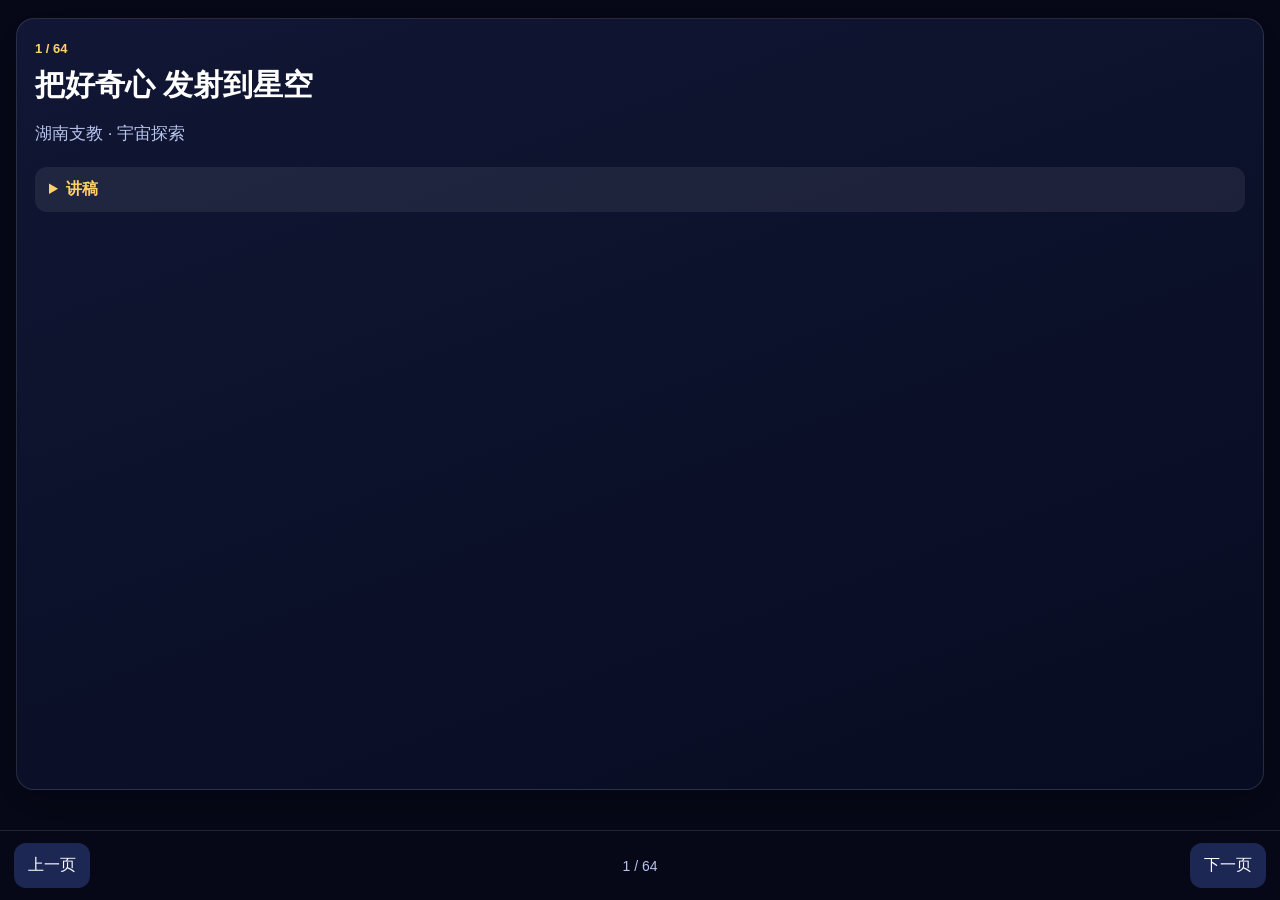
==== commit ad3330fa: "Add storm damage video near Jupiter lesson" ====
--- a/mobile-lite.html
+++ b/mobile-lite.html
@@ -25,9 +25,9 @@
 </style>
 </head>
 <body>
-<main><section class="slide" id="slide-1" data-title="封面"><div class="num">1 / 63</div><h2>把好奇心 发射到星空</h2><p>湖南支教 · 宇宙探索</p><details><summary>讲稿</summary><p>开场：大家好，今天我们要一起进行一次宇宙探索。我们不会一上来就背很多答案，而是用观察、想象和提问来认识星空。接下来每一节课都会有一个探究问题、一套简单学具和一个动手任务。你们不用担心自己知道得少，因为科学本来就是从“我很好奇”开始的。今天如果你只记住一个新问题，也很成功。</p></details></section><section class="slide" id="slide-2" data-title="大家自我介绍"><div class="num">2 / 63</div><h2>轮到你介绍自己啦</h2><p>认识彼此 开场 我叫什么 大声说出你的名字，也可以说一个喜欢别人叫你的称呼。</p><p>我喜欢什么 说一件你喜欢的事：画画、踢球、看月亮、做手工都可以。</p><p>我的太空动作 做一个动作代表你：火箭发射、星星闪光、月亮弯弯。</p><p>我想问宇宙 说一个你想知道的问题，不用担心答案对不对。</p><p>句式：我叫 ______，我喜欢 ______，我想问宇宙 ______。</p><details><summary>讲稿</summary><p>讲稿：这一页让孩子们先介绍自己，建立安全感。每个人只用 15-20 秒：名字、喜欢的一件事、一个太空动作、一个宇宙问题。人数多时可以分小组进行，每组选 1-2 个代表分享。重点不是讲得完美，而是让大家知道：这门课欢迎每个人开口，也欢迎每个人带着问题来。</p></details></section><section class="slide" id="slide-3" data-title="课程总览"><div class="num">3 / 63</div><h2>五天，五个宇宙任务</h2><p>任务地图 课程总览 1 太阳系：介绍、八大行星与天体名字 从太阳、成员图、八大行星和基础天体分类开始。</p><p>2 太阳系：其他天体与月相 认识卫星、小行星、月球和月相变化。</p><p>3 遥远宇宙上：光年与系外行星 把镜头拉远，理解光年，再看科学家怎样找远方行星线索。</p><p>4 遥远宇宙下：恒星、黑洞与星座 讲星星一生、黑洞澄清、12 星座互动，并加入观测方法。</p><p>5 人类探索 + 未来小工具 认识探索人物与工具，再画一个能解决太空困难的小发明。</p><p>我们的目标不是背很多答案，而是学会提出更好的宇宙问题。</p><details><summary>讲稿</summary><p>讲稿：这五天我们会像完成宇宙任务一样学习。前两天认识太阳系，第三天了解光年和系外行星，第四天认识恒星、黑洞、星座和观测方法，第五天了解人类探索宇宙的故事，再画一个自己的太空小工具。每一天都有观察、猜想、讨论或动手活动。</p></details></section><section class="slide" id="slide-4" data-title="第1课开场"><div class="num">4 / 63</div><h2>太阳系介绍 与八大行星</h2><p>第 1 课 先认识太阳系这个“家”，再用图片和观察分清太阳、行星、卫星和更远处的天体名字。</p><details><summary>讲稿</summary><p>讲稿：第一课的封面只负责把主题讲清楚，不在这里讲完整流程。你可以说：今天我们先从离我们最近、最熟悉的太阳系开始。我们会先观察图片，再用观察和画画判断名字，不会一上来背定义。学完这一课，大家至少能说清楚太阳、行星、卫星和一些更远天体的区别。控场节奏要记住：每讲完一个小知识点就问一次，不是问“懂了吗”，而是问“谁能猜一下”“谁能用自己的话讲一遍”“还有没有问题”。</p></details></section><section class="slide" id="slide-5" data-title="第1课流程"><div class="num">5 / 63</div><h2>太阳系介绍与八大行星 · 40 分钟</h2><p>第 1 课 任务 01 0-5 开场：名字 + 太空动作；猜“太阳系里谁最重要？” 5-10 课前小调查：听过、见过、想猜什么宇宙问题。</p><p>10-18 观察太阳和八大行星：先给每颗星球找一个好记特征。</p><p>18-25 你猜我画：学过特征后再抽太阳和行星卡，只能画图或做动作。</p><p>25-30 手工建图：把太阳、八大行星卡贴到成员图上，作品带回家。</p><p>30-35 彩泥行星：每人捏一颗最喜欢的行星，说一个观察理由。</p><p>35-40 人体排序 + 出口票：排队说理由，再写一个太阳系问题。</p><details><summary>讲稿</summary><p>讲稿：第一课集中在“太阳系介绍和八大行星”。开头先让孩子说名字、做太空动作，再用“你听过什么、你想问什么”把气氛打开。不要一上来就玩“你猜我画”，因为孩子还不知道怎么描述星球；先讲太阳、八大行星的明显特征，再玩游戏会更顺。每讲一个知识点就停一下问：“有没有问题？”“谁能用自己的话讲一遍？”“可以瞎猜，弟弟也可以先猜。”如果有孩子没听懂，可以请已经懂的孩子帮忙解释。准备学具时，太阳系模型可以提前买一份并试讲一遍，但现场不用追求把所有内容讲完，孩子有参与、有问题、有作品就可以。</p></details></section><section class="slide" id="slide-6" data-title="宇宙了解多少"><div class="num">6 / 63</div><h2>你对宇宙了解有多少？</h2><p>课前小调查 第 1 课 我听过 太阳、月亮、地球、火星、黑洞、星座，你听过哪些？</p><p>我见过 你见过满月、流星、很亮的星星，或手机里的宇宙照片吗？</p><p>我会猜 太阳是星星吗？月亮会自己发光吗？火星真的全是红色吗？</p><p>我想问 把最想知道的宇宙问题写下来，放进今天的提问箱。</p><p>玩法：知道就举手，不知道也可以举手说“我想猜”。</p><details><summary>讲稿</summary><p>讲稿：这一页用来摸清大家已经知道什么。不要把它讲成考试，可以说：知道一点很好，不知道也没关系，我们今天就是从好奇开始。让孩子用举手或贴纸回答“听过哪些、见过哪些、想猜哪些”。如果有人答错，不要立刻否定，可以说“这是一个很好的猜想，我们等会儿用图片和活动来验证”。可以专门点名让弟弟或年纪小的孩子先猜，降低大家开口的压力。最后请每人留下一个宇宙问题，后面课程可以不断回应。</p></details></section><section class="slide" id="slide-7" data-title="第1课目标"><div class="num">7 / 63</div><h2>第 1 课学习目标</h2><p>学完会什么 目标 认识成员 太阳系由太阳、八大行星、卫星、小行星和彗星等成员组成。</p><p>排出顺序 能用卡片排出八大行星，并说出至少一个观察理由。</p><p>理解太阳 知道太阳是恒星，给地球提供光和热，也决定太阳系中心。</p><p>提出问题 把“我觉得”变成“我想验证”，留下一个可继续探索的问题。</p><details><summary>讲稿</summary><p>讲稿：这里快速告诉大家第一课的目标。学完以后，不需要背很复杂的知识，只要能说出太阳系有太阳、行星、卫星这些成员，能大概排出八大行星，知道太阳给地球光和热，并且能提出一个自己想继续探索的问题，就已经完成今天的任务。如果现场时间不够，不用追求把所有页面讲完，优先保证孩子开口、动手和提问。</p></details></section><section class="slide" id="slide-8" data-title="开放式提问"><div class="num">8 / 63</div><h2>不要只问“对不对”</h2><p>让想象先起飞 提问法 太阳系谁最重要？</p><p>太阳、地球、木星，还是别的成员？理由是什么？</p><p>如果没有太阳？</p><p>地球会先发生什么变化？</p><p>怎么证明你的想法？</p><p>用图片、模型、排序卡，还是生活经验？</p><p>回应句：你的想法很棒，我们一起验证。</p><details><summary>讲稿</summary><p>讲稿：好问题比标准答案更重要。你可以请大家先大胆想象：太阳系里谁最重要？如果没有太阳会发生什么？你怎么证明自己的想法？有人说得不完全正确也没关系，先肯定他的想法，再一起验证。可以多用“你的想法很棒，我们一起看看科学家怎么解释”。后面每讲一个知识点，都可以套这个节奏：先让大家瞎猜，再看图或活动验证，最后问“还有没有问题”。如果有小朋友不懂，就请一个听懂的小朋友用自己的话讲给他听。</p></details></section><section class="slide" id="slide-9" data-title="太阳"><div class="num">9 / 63</div><h2>太阳像一座远方的能量站</h2><p>知识点 它是一颗恒星 直径约为地球的 109 倍。</p><p>它送来光和热 地球生命离不开太阳能量。</p><p>表面很热 表面约 5500 摄氏度，核心更热。</p><p>阳光也要赶路 到达地球约需 8 分钟。</p><p>课堂实验手电筒照在地球球上：哪一面是白天？哪一面是黑夜？</p><details><summary>讲稿</summary><p>讲稿：可以先问：太阳离我们那么远，为什么还能晒得我们很热？然后解释太阳是一颗恒星，会持续释放光和热。画面里的小光点表示太阳能量传到地球。告诉大家一个很酷的事实：我们现在看到的阳光，大约是 8 分钟前从太阳出发的，所以我们看到的是 8 分钟前的太阳。讲完以后停一下，问：如果太阳真的请假一天，地球上最先变的是什么？让孩子先猜，再请同学互相补充。</p></details></section><section class="slide" id="slide-10" data-title="八大行星"><div class="num">10 / 63</div><h2>八大行星，各有绝招</h2><p>一句话记住 行星卡 水星 最靠近太阳，表面像月球。</p><p>金星 温室效应很强，是最热行星。</p><p>地球 我们的家，已知有生命。</p><p>火星 红色星球，很多人想去探索。</p><p>木星 最大行星，有巨大风暴。</p><p>土星 有美丽光环，由冰和岩石组成。</p><p>天王星 几乎“躺着”自转。</p><p>海王星 最远的蓝色行星，风速很快。</p><details><summary>讲稿</summary><p>讲稿：这一页不要让大家死背。先按顺序读一遍，再让大家挑最有记忆点的行星。比如土星有光环，火星是红色，木星最大。讲到木星“有巨大风暴”时，可以先问：你们见过台风视频吗？地球上的台风已经很有破坏力，其他星球上的风暴可能更夸张。后面第 3 课看到系外行星强风时，可以播放风暴视频做类比。说到火星时可以补一句：马斯克创办的 SpaceX 一直把火星探索当成一个大目标。不是说人类马上能住到火星，而是说明火星会激发很多未来梦想。
+<main><section class="slide" id="slide-1" data-title="封面"><div class="num">1 / 64</div><h2>把好奇心 发射到星空</h2><p>湖南支教 · 宇宙探索</p><details><summary>讲稿</summary><p>开场：大家好，今天我们要一起进行一次宇宙探索。我们不会一上来就背很多答案，而是用观察、想象和提问来认识星空。接下来每一节课都会有一个探究问题、一套简单学具和一个动手任务。你们不用担心自己知道得少，因为科学本来就是从“我很好奇”开始的。今天如果你只记住一个新问题，也很成功。</p></details></section><section class="slide" id="slide-2" data-title="大家自我介绍"><div class="num">2 / 64</div><h2>轮到你介绍自己啦</h2><p>认识彼此 开场 我叫什么 大声说出你的名字，也可以说一个喜欢别人叫你的称呼。</p><p>我喜欢什么 说一件你喜欢的事：画画、踢球、看月亮、做手工都可以。</p><p>我的太空动作 做一个动作代表你：火箭发射、星星闪光、月亮弯弯。</p><p>我想问宇宙 说一个你想知道的问题，不用担心答案对不对。</p><p>句式：我叫 ______，我喜欢 ______，我想问宇宙 ______。</p><details><summary>讲稿</summary><p>讲稿：这一页让孩子们先介绍自己，建立安全感。每个人只用 15-20 秒：名字、喜欢的一件事、一个太空动作、一个宇宙问题。人数多时可以分小组进行，每组选 1-2 个代表分享。重点不是讲得完美，而是让大家知道：这门课欢迎每个人开口，也欢迎每个人带着问题来。</p></details></section><section class="slide" id="slide-3" data-title="课程总览"><div class="num">3 / 64</div><h2>五天，五个宇宙任务</h2><p>任务地图 课程总览 1 太阳系：介绍、八大行星与天体名字 从太阳、成员图、八大行星和基础天体分类开始。</p><p>2 太阳系：其他天体与月相 认识卫星、小行星、月球和月相变化。</p><p>3 遥远宇宙上：光年与系外行星 把镜头拉远，理解光年，再看科学家怎样找远方行星线索。</p><p>4 遥远宇宙下：恒星、黑洞与星座 讲星星一生、黑洞澄清、12 星座互动，并加入观测方法。</p><p>5 人类探索 + 未来小工具 认识探索人物与工具，再画一个能解决太空困难的小发明。</p><p>我们的目标不是背很多答案，而是学会提出更好的宇宙问题。</p><details><summary>讲稿</summary><p>讲稿：这五天我们会像完成宇宙任务一样学习。前两天认识太阳系，第三天了解光年和系外行星，第四天认识恒星、黑洞、星座和观测方法，第五天了解人类探索宇宙的故事，再画一个自己的太空小工具。每一天都有观察、猜想、讨论或动手活动。</p></details></section><section class="slide" id="slide-4" data-title="第1课开场"><div class="num">4 / 64</div><h2>太阳系介绍 与八大行星</h2><p>第 1 课 先认识太阳系这个“家”，再用图片和观察分清太阳、行星、卫星和更远处的天体名字。</p><details><summary>讲稿</summary><p>讲稿：第一课的封面只负责把主题讲清楚，不在这里讲完整流程。你可以说：今天我们先从离我们最近、最熟悉的太阳系开始。我们会先观察图片，再用观察和画画判断名字，不会一上来背定义。学完这一课，大家至少能说清楚太阳、行星、卫星和一些更远天体的区别。控场节奏要记住：每讲完一个小知识点就问一次，不是问“懂了吗”，而是问“谁能猜一下”“谁能用自己的话讲一遍”“还有没有问题”。</p></details></section><section class="slide" id="slide-5" data-title="第1课流程"><div class="num">5 / 64</div><h2>太阳系介绍与八大行星 · 40 分钟</h2><p>第 1 课 任务 01 0-5 开场：名字 + 太空动作；猜“太阳系里谁最重要？” 5-10 课前小调查：听过、见过、想猜什么宇宙问题。</p><p>10-18 观察太阳和八大行星：先给每颗星球找一个好记特征。</p><p>18-21 风暴视频：用地球飓风破坏画面理解木星“风暴巨人”。</p><p>21-27 你猜我画：学过特征后再抽太阳和行星卡，只能画图或做动作。</p><p>27-32 手工建图：把太阳、八大行星卡贴到成员图上，作品带回家。</p><p>32-36 彩泥行星：每人捏一颗最喜欢的行星，说一个观察理由。</p><p>36-40 人体排序 + 出口票：排队说理由，再写一个太阳系问题。</p><details><summary>讲稿</summary><p>讲稿：第一课集中在“太阳系介绍和八大行星”。开头先让孩子说名字、做太空动作，再用“你听过什么、你想问什么”把气氛打开。不要一上来就玩“你猜我画”，因为孩子还不知道怎么描述星球；先讲太阳、八大行星的明显特征，再玩游戏会更顺。木星讲到“风暴巨人”时插入 2-3 分钟地球飓风破坏视频，播放一小段就停下来追问，不要看完整视频。每讲一个知识点就停一下问：“有没有问题？”“谁能用自己的话讲一遍？”“可以瞎猜，弟弟也可以先猜。”如果有孩子没听懂，可以请已经懂的孩子帮忙解释。准备学具时，太阳系模型可以提前买一份并试讲一遍，但现场不用追求把所有内容讲完，孩子有参与、有问题、有作品就可以。</p></details></section><section class="slide" id="slide-6" data-title="宇宙了解多少"><div class="num">6 / 64</div><h2>你对宇宙了解有多少？</h2><p>课前小调查 第 1 课 我听过 太阳、月亮、地球、火星、黑洞、星座，你听过哪些？</p><p>我见过 你见过满月、流星、很亮的星星，或手机里的宇宙照片吗？</p><p>我会猜 太阳是星星吗？月亮会自己发光吗？火星真的全是红色吗？</p><p>我想问 把最想知道的宇宙问题写下来，放进今天的提问箱。</p><p>玩法：知道就举手，不知道也可以举手说“我想猜”。</p><details><summary>讲稿</summary><p>讲稿：这一页用来摸清大家已经知道什么。不要把它讲成考试，可以说：知道一点很好，不知道也没关系，我们今天就是从好奇开始。让孩子用举手或贴纸回答“听过哪些、见过哪些、想猜哪些”。如果有人答错，不要立刻否定，可以说“这是一个很好的猜想，我们等会儿用图片和活动来验证”。可以专门点名让弟弟或年纪小的孩子先猜，降低大家开口的压力。最后请每人留下一个宇宙问题，后面课程可以不断回应。</p></details></section><section class="slide" id="slide-7" data-title="第1课目标"><div class="num">7 / 64</div><h2>第 1 课学习目标</h2><p>学完会什么 目标 认识成员 太阳系由太阳、八大行星、卫星、小行星和彗星等成员组成。</p><p>排出顺序 能用卡片排出八大行星，并说出至少一个观察理由。</p><p>理解太阳 知道太阳是恒星，给地球提供光和热，也决定太阳系中心。</p><p>提出问题 把“我觉得”变成“我想验证”，留下一个可继续探索的问题。</p><details><summary>讲稿</summary><p>讲稿：这里快速告诉大家第一课的目标。学完以后，不需要背很复杂的知识，只要能说出太阳系有太阳、行星、卫星这些成员，能大概排出八大行星，知道太阳给地球光和热，并且能提出一个自己想继续探索的问题，就已经完成今天的任务。如果现场时间不够，不用追求把所有页面讲完，优先保证孩子开口、动手和提问。</p></details></section><section class="slide" id="slide-8" data-title="开放式提问"><div class="num">8 / 64</div><h2>不要只问“对不对”</h2><p>让想象先起飞 提问法 太阳系谁最重要？</p><p>太阳、地球、木星，还是别的成员？理由是什么？</p><p>如果没有太阳？</p><p>地球会先发生什么变化？</p><p>怎么证明你的想法？</p><p>用图片、模型、排序卡，还是生活经验？</p><p>回应句：你的想法很棒，我们一起验证。</p><details><summary>讲稿</summary><p>讲稿：好问题比标准答案更重要。你可以请大家先大胆想象：太阳系里谁最重要？如果没有太阳会发生什么？你怎么证明自己的想法？有人说得不完全正确也没关系，先肯定他的想法，再一起验证。可以多用“你的想法很棒，我们一起看看科学家怎么解释”。后面每讲一个知识点，都可以套这个节奏：先让大家瞎猜，再看图或活动验证，最后问“还有没有问题”。如果有小朋友不懂，就请一个听懂的小朋友用自己的话讲给他听。</p></details></section><section class="slide" id="slide-9" data-title="太阳"><div class="num">9 / 64</div><h2>太阳像一座远方的能量站</h2><p>知识点 它是一颗恒星 直径约为地球的 109 倍。</p><p>它送来光和热 地球生命离不开太阳能量。</p><p>表面很热 表面约 5500 摄氏度，核心更热。</p><p>阳光也要赶路 到达地球约需 8 分钟。</p><p>课堂实验手电筒照在地球球上：哪一面是白天？哪一面是黑夜？</p><details><summary>讲稿</summary><p>讲稿：可以先问：太阳离我们那么远，为什么还能晒得我们很热？然后解释太阳是一颗恒星，会持续释放光和热。画面里的小光点表示太阳能量传到地球。告诉大家一个很酷的事实：我们现在看到的阳光，大约是 8 分钟前从太阳出发的，所以我们看到的是 8 分钟前的太阳。讲完以后停一下，问：如果太阳真的请假一天，地球上最先变的是什么？让孩子先猜，再请同学互相补充。</p></details></section><section class="slide" id="slide-10" data-title="八大行星"><div class="num">10 / 64</div><h2>八大行星，各有绝招</h2><p>一句话记住 行星卡 水星 最靠近太阳，表面像月球。</p><p>金星 温室效应很强，是最热行星。</p><p>地球 我们的家，已知有生命。</p><p>火星 红色星球，很多人想去探索。</p><p>木星 最大行星，有巨大风暴。</p><p>土星 有美丽光环，由冰和岩石组成。</p><p>天王星 几乎“躺着”自转。</p><p>海王星 最远的蓝色行星，风速很快。</p><details><summary>讲稿</summary><p>讲稿：这一页不要让大家死背。先按顺序读一遍，再让大家挑最有记忆点的行星。比如土星有光环，火星是红色，木星最大。讲到木星“有巨大风暴”时，可以先问：你们见过台风视频吗？地球上的台风已经很有破坏力，其他星球上的风暴可能更夸张。下一页马上播放地球飓风破坏画面，作为理解木星风暴的类比。说到火星时可以补一句：马斯克创办的 SpaceX 一直把火星探索当成一个大目标。不是说人类马上能住到火星，而是说明火星会激发很多未来梦想。
 可选加讲一：给每颗行星一个外号，孩子更容易记。水星是“离太阳最近的小快跑”，金星是“超级温室星”，地球是“生命家园”，火星是“红色探险星”，木星是“风暴巨人”，土星是“光环明星”，天王星是“躺着转的星”，海王星是“蓝色大风星”。每说一个外号就问一句：“你觉得像不像？还有没有更好的名字？”
-可选加讲二：如果有人问冥王星，简单说它以前被算作第九大行星，后来科学家重新规定行星标准。冥王星绕太阳转，也够圆，但没有清理轨道附近的小天体，所以现在叫“矮行星”。重点不是背标准，而是告诉大家：科学知识会随着新发现更新。</p></details></section><section class="slide" id="slide-11" data-title="星球观察热身"><div class="num">11 / 63</div><h2>你猜我画</h2><p>巩固游戏 学完再玩 准备 9 张卡：太阳 + 八大行星。</p><p>一人抽卡，不说名字，也不读任何线索。</p><p>只能画图、做动作，或用表情提醒大家观察。</p><p>猜对得 1 星；说出判断理由再加 1 星。</p><p>每轮结束把图卡贴到太阳系顺序图上。</p><details><summary>讲稿</summary><p>讲稿：这一轮现在放在太阳和八大行星之后再玩。原因是孩子已经知道一些特征，才更容易画出来、演出来，也更容易说出“为什么这样猜”。学具准备 9 张图卡：太阳、水星、金星、地球、火星、木星、土星、天王星、海王星。所有卡片都不用线索，背面只写名字，抽卡的人不能说名字，也不能读提示，只能在白板或纸上画，或者做动作。每组 30 秒内猜，猜对得 1 星，说出判断理由再加 1 星。有人卡住时不要急着公布答案，可以问全班：“谁能给他一个画法建议？”</p></details></section><section class="slide" id="slide-12" data-title="太阳系成员图"><div class="num">12 / 63</div><h2>把太阳系贴出来</h2><p>学具建图 动手 1. 太阳放中心 先把太阳卡贴在最显眼的位置。</p><p>2. 行星排顺序 水星到海王星，先猜，再根据观察修正。</p><p>3. 加上卫星 月球贴在地球旁边，说明它绕地球转。</p><p>4. 留下问题 哪张卡最难放？为什么？</p><p>学具：太阳卡、八大行星卡、月球卡、空白成员图、贴纸或磁贴。</p><details><summary>讲稿</summary><p>讲稿：现在让每组把太阳系贴出来。先把太阳贴在中心，再把八大行星按顺序贴出来。不要急着给答案，可以先让他们猜，再用前面观察到的颜色、光环、大小和位置特征修正。最后加上月球卡，提醒大家月球不是行星，而是绕地球转的卫星。这个活动能把抽象名字变成一张孩子自己完成的图。</p></details></section><section class="slide" id="slide-13" data-title="人体行星排序"><div class="num">13 / 63</div><h2>站成一条太阳系队伍</h2><p>人体排序 活动 太阳 一位同学站在最前面，举起太阳卡。</p><p>内圈 水星、金星、地球、火星站近一点，说出一个特点。</p><p>外圈 木星、土星、天王星、海王星站远一点，说出一个特点。</p><p>理由 每组回答：你们为什么这样排？哪一颗最容易记？</p><details><summary>讲稿</summary><p>讲稿：让孩子把身体变成太阳系模型，会比只看图更有参与感。先选一个人当太阳，再让拿到行星卡的同学按顺序站好。站好以后不要只说对错，要请他们讲一个判断理由。比如土星有光环，火星是红色，木星很大。最后提醒：教室距离不是真实比例，只是帮助我们记住顺序。</p></details></section><section class="slide" id="slide-14" data-title="彩泥行星"><div class="num">14 / 63</div><h2>用彩泥捏一颗最喜欢的行星</h2><p>动手做 手工 1. 挑颜色 选你觉得像的颜色，比如火星用红色，地球用蓝绿色。</p><p>2. 捏球 把彩泥揉圆，像做汤圆一样，大小自己决定。</p><p>3. 加细节 土星加光环、木星画条纹、地球涂海洋和大陆。</p><p>4. 说一句 我选了____，因为它____。</p><p>作品带回家！每人做一颗，放在桌上就是太阳系展览。</p><details><summary>讲稿</summary><p>讲稿：发彩泥时先让大家选一颗自己最喜欢的行星。不要要求大小比例精确，重点是让孩子观察颜色和特征：火星用红色，地球用蓝绿色，土星记得捏光环。捏完以后每人说一句话介绍自己的行星，比如&quot;这是木星，因为它是最大的&quot;。作品可以带回家，课末摆成一排做展览。</p></details></section><section class="slide" id="slide-15" data-title="天体名字卡"><div class="num">15 / 63</div><h2>这些天体名字先分清楚</h2><p>基础名字 名词卡 恒星自己发光发热，太阳就是离我们最近的恒星 行星绕恒星转，自己不发光，靠反射恒星光被看见 卫星绕行星转，月球就是地球的天然卫星 星云气体和尘埃组成的宇宙云，可能孕育新恒星 星系很多恒星组成的巨大系统，银河系就是一个星系 活动：抽一张图片卡，说出它最像哪种天体，并给出一个观察理由。</p><details><summary>讲稿</summary><p>讲稿：这页是太阳系和更远宇宙之间的基础名字表。不要让孩子死背定义，而是用判断题来讲：它自己发光吗？它绕谁转？它是一颗，还是很多恒星组成的大家庭？太阳是恒星，地球是行星，月球是卫星；星云和星系先留下基本印象，后面讲遥远宇宙时再展开。</p></details></section><section class="slide" id="slide-16" data-title="第2课开场"><div class="num">16 / 63</div><h2>其他天体 与月相</h2><p>第 2 课 继续认识太阳系：卫星、小行星、月球，以及为什么月亮每天看起来不一样。</p><details><summary>讲稿</summary><p>讲稿：第二课继续留在太阳系，但不再重复八大行星。你可以说：上一节我们认识了太阳和八大行星，今天要看看太阳系里还有哪些成员，比如卫星、小行星和彗星。我们会从大家最熟悉的月亮开始，理解什么是卫星，再用灯和球演示为什么月亮每天看起来不一样。今天的探究问题是：月亮真的自己变形了吗？</p></details></section><section class="slide" id="slide-17" data-title="第2课流程"><div class="num">17 / 63</div><h2>从其他天体到月相手工</h2><p>40 分钟流程 任务 02 0-5 月亮猜谜：太阳、行星、卫星、小行星，谁绕着谁转？</p><p>5-12 分类卡：把月球、人造卫星、小行星、彗星放进成员图。</p><p>12-18 月面侦探：在照片里圈出月海、环形山和平坦区域。</p><p>18-28 月相实验 + 月相盘：灯当太阳，球当月球，再画四种月相。</p><p>28-34 真实潮汐动画：猜涨潮退潮会影响哪些生活和任务。</p><p>34-40 基地选址：画一个月球基地标记，说理由，完成作品加积分。</p><details><summary>讲稿</summary><p>讲稿：第二课要解决“太阳系除了行星还有什么”和“月亮为什么变样子”两个问题。开头 5 分钟用“谁绕着谁转”复习，帮助孩子分清太阳、行星、卫星。分类卡环节的学具要明确：太阳系成员卡、月球照片、空白分类板。月面侦探不要直接告诉答案，让孩子先圈暗色月海和圆形环形山。月相实验用手电筒、泡沫球或乒乓球就能做，灯光方向固定，球绕“地球”转。实验后可以做一个简易月相盘或月相四格画，孩子可以带回家。潮汐页用真实动画做“猜一猜”：涨潮退潮会影响出海、港口、赶海还是发射安排？最后月球基地选址要让孩子画一个基地标记，写一句理由。完成作品、说明理由、帮助整理材料都可以加积分。</p></details></section><section class="slide" id="slide-18" data-title="第2课目标"><div class="num">18 / 63</div><h2>第 2 课学习目标</h2><p>学完会什么 目标 认识更多成员 太阳系除了八大行星，还有卫星、小行星和彗星。</p><p>理解月相变化 知道月亮不会变形，是光的角度让我们看到不同形状。</p><p>排出月相顺序 能用卡片或月相盘排出朔月、上弦月、满月、下弦月。</p><p>发现新问题 提出一个关于月亮或潮汐的问题，留在提问箱里。</p><details><summary>讲稿</summary><p>讲稿：第二课的目标。学完以后，你知道太阳系不只有行星——还有卫星、小行星和彗星。你理解月亮为什么每天看起来不一样，能用四张月相卡排出顺序，还能提出一个新的月亮问题。别担心记不住所有月相名字，先记住四个最重要的：朔、上弦、满月、下弦。</p></details></section><section class="slide" id="slide-19" data-title="成员分类挑战"><div class="num">19 / 63</div><h2>太阳系成员分类挑战</h2><p>小组任务 动手 抽一张天体卡 可能是月球、小行星、彗星、人造卫星或行星。</p><p>判断它的身份 它绕谁转？自己发光吗？是天然还是人造？</p><p>贴到成员图上 把它放到太阳系图里，并说一句判断理由。</p><p>留下一个疑问 比如彗星为什么有尾巴？人造卫星为什么不会掉下来？</p><p>学具：天体卡、太阳系空白图、贴纸或磁贴。</p><details><summary>讲稿</summary><p>讲稿：学具可以很简单：几张天体卡，一张空白太阳系图，胶贴或磁贴。每组抽到一张卡后，不是背答案，而是用三个问题判断：它绕谁转？它自己发光吗？它是天然还是人造？比如月球是天然卫星，绕地球转；人造卫星是人类制造的，也绕地球或其他天体运行；小行星通常绕太阳转。最后让孩子把卡贴到成员图上，并说一个理由。</p></details></section><section class="slide" id="slide-20" data-title="月面侦探"><div class="num">20 / 63</div><h2>月球表面藏着哪些线索？</h2><p>月面侦探 观察 圈出暗色区域：它们叫“月海”，其实不是海。</p><p>圈出圆形坑：很多是陨石撞出来的环形山。</p><p>找一块比较平坦的地方：如果建基地，为什么可能方便？</p><p>问题：月球没有空气和水，脚印会不会很快消失？</p><details><summary>讲稿</summary><p>讲稿：让孩子不是只看漂亮月亮，而是带任务观察：哪里比较暗？哪里有圆形坑？哪里看起来比较平坦？你可以告诉大家，月海不是海，而是很久以前熔岩流过后形成的暗色平原；环形山很多来自陨石撞击。最后引到基地选址：如果未来要建月球基地，我们会不会选择更平坦、更容易着陆的地方？</p></details></section><section class="slide" id="slide-21" data-title="月相实验"><div class="num">21 / 63</div><h2>月相不是月亮自己变形</h2><p>动手活动 模型 手电筒固定当太阳。</p><p>球当地球和月球，慢慢绕一圈。</p><p>观察亮面朝向太阳，但从地球看角度会变。</p><p>问题：同一个月亮，为什么看起来形状不同？</p><p>NASA SVS 月相与天平动动画：真实月面数据展示月相变化和轻微摆动。</p><details><summary>讲稿</summary><p>讲稿：学具只需要手电筒、两个球和一个暗一点的角落。你可以让一个孩子拿手电筒固定方向，另一个孩子拿球绕“地球”慢慢走。重点不是让他们背所有月相名字，而是看见同一个球的亮面一直朝向太阳，但站在地球上看的角度变了。最后请大家用手势比出弯月、半月、满月，再说一句：月亮没有自己变形。</p></details></section><section class="slide" id="slide-22" data-title="月相接龙"><div class="num">22 / 63</div><h2>月相接龙：四个形状排一排</h2><p>全班游戏 活动 朔 看不见月亮 农历初一，月亮在太阳和地球之间。</p><p>上弦 右边亮一半 农历初七八，太阳照到了月球侧面。</p><p>望 又圆又亮 农历十五，地球在太阳和月亮之间，能看到完整亮面。</p><p>下弦 左边亮一半 农历廿二三，亮面慢慢变小。</p><p>玩法：每人拿一张月相图，四人一组讨论后站成正确顺序。</p><details><summary>讲稿</summary><p>讲稿：3-4 年级只排四个主要月相：朔（完全看不到）、上弦（右边亮一半）、望（满月）、下弦（左边亮一半）。四张卡打乱后发给四人一组，让他们讨论站队。不需要问名字，只问&quot;谁在最前面？为什么？&quot;&quot;满月后面是什么？&quot;站对加积分，说出理由再追加。</p></details></section><section class="slide" id="slide-23" data-title="月亮与潮汐"><div class="num">23 / 63</div><h2>月亮也会牵动海水</h2><p>真实现象 潮汐 月球和太阳的引力，会让海水高度有规律变化。</p><p>地球自转时，很多海岸一天会经历涨潮和退潮。</p><p>真实潮汐不只是两个整齐“水包”，还会被大陆和海盆改变。</p><p>问题：海边建港口或发射火箭前，为什么要查潮汐？</p><p>NASA SVS 全球海洋潮汐动画：海面高度被夸张显示，方便看见潮汐如何在全球移动。</p><details><summary>讲稿</summary><p>讲稿：这页把之前有用的潮汐示意加回来，但换成更真实的 NASA 全球海洋潮汐动画。你可以先说：课本上常把潮汐画成地球两边鼓起来的水包，这能帮助入门，但真实地球有大陆、海盆和海岸线，所以潮汐会变成复杂的波。动画里的高度被夸张了，不是海水真的涨得那么高，而是为了让我们看清变化。最后问：如果我们在海边建港口、出海、或者安排发射任务，为什么要提前知道涨潮退潮？</p></details></section><section class="slide" id="slide-24" data-title="月球基地选址"><div class="num">24 / 63</div><h2>月球基地应该建在哪里？</h2><p>出口问题 理由 阳光 太阳能板需要光，但太热也要防护。</p><p>地形 平坦区域更容易降落和建造。</p><p>资源 靠近可能有冰的地方，未来取水更方便。</p><p>通信 要能和地球或中继卫星保持联系。</p><p>出口票：我选择 ______，因为 ______。</p><details><summary>讲稿</summary><p>讲稿：不要让孩子只说“建在漂亮的地方”，而是要求给理由：阳光、地形、资源、通信，至少选一个理由。可以先示范：我选比较平坦、能照到太阳的地方，因为降落更安全，也能用太阳能。最后让每个孩子写一句出口票，作为这一课的收束。</p></details></section><section class="slide" id="slide-25" data-title="第2课收束"><div class="num">25 / 63</div><h2>今天带走四个能力</h2><p>收束 完成 会分类 能区分行星、卫星、小行星和人造卫星。</p><p>会观察 能在月球照片里找月海和环形山。</p><p>懂月相 知道月相来自太阳、月球和地球的位置变化。</p><p>懂潮汐 知道月球和太阳也会影响地球海水的涨落。</p><details><summary>讲稿</summary><p>讲稿：结束时快速回顾：谁能说一个太阳系里的其他成员？谁能解释月球为什么是地球的天然卫星？谁能用手势表示一个月相？课后任务可以很简单：晚上抬头观察月亮，记录它像圆盘、小船还是香蕉。即使不知道名字，也可以带着问题回来讨论。</p></details></section><section class="slide" id="slide-26" data-title="第3课开场"><div class="num">26 / 63</div><h2>遥远宇宙上 光年与系外行星</h2><p>第 3 课 离开太阳系，把镜头拉远，用光年理解距离，再看科学家怎样从恒星变化里寻找远方行星。</p><details><summary>讲稿</summary><p>讲稿：第三课开始进入遥远宇宙。今天重点放在三个问题：我们离开太阳系以后会看到什么？光年为什么是距离不是年份？科学家看不清远方行星时，怎样从恒星亮度变化里找线索？让孩子抓住“很远”和“找证据”两个核心。</p></details></section><section class="slide" id="slide-27" data-title="第3课流程"><div class="num">27 / 63</div><h2>光年、系外行星与观测线索</h2><p>40 分钟流程 任务 03 0-4 镜头拉远：教室、地球、太阳系、银河系，按顺序摆图。</p><p>4-11 神奇远方世界：七颗地球大小行星、两颗太阳、玻璃雨、蛋形行星。</p><p>11-18 光年体验：用长绳或步数理解距离，不把光年当年份。</p><p>18-28 系外行星线索：看“恒星亮度变暗”图，猜科学家怎样发现它们。</p><p>28-34 观测办法预告：肉眼、望远镜、太空望远镜、探测器怎样升级。</p><p>34-40 提问箱：太阳系外面，你最想知道什么？</p><details><summary>讲稿</summary><p>讲稿：这节课把镜头拉到太阳系之外。开头用四张图排序建立尺度感，然后用四个真实世界激发兴趣：TRAPPIST-1 有七颗地球大小的岩石行星；Kepler-16 b 的天空中有两颗太阳；HD 189733 b 看起来很蓝，但高空可能有玻璃颗粒被强风横着吹；WASP-12 b 离恒星太近，被引力拉得像鸡蛋。不要要求孩子背英文编号，只让他们选“最想去看哪个”，并说理由。光年只讲核心：它是距离，不是年份。找系外行星时只看页面上的“恒星亮度变暗”线索图，不讲复杂术语。</p></details></section><section class="slide" id="slide-28" data-title="第3课目标"><div class="num">28 / 63</div><h2>第 3 课学习目标</h2><p>学完会什么 目标 理解光年 光年是距离单位，表示光在一年里走的距离，不是时间单位。</p><p>认识系外行星 在太阳系外面，其他恒星旁边也有行星，叫&quot;系外行星&quot;。</p><p>学会找行星线索 科学家会观察恒星光有没有规律变暗，来寻找系外行星。</p><p>感受宇宙之大 能用&quot;光要走多久&quot;的方式，描述太阳系和更远宇宙的距离。</p><details><summary>讲稿</summary><p>讲稿：第三课的目标。今天我们要把镜头拉远，离开太阳系。你会学到光年不是年份而是距离，知道除了我们的太阳，别的恒星旁边也有行星，了解科学家怎么找到它们。不需要背复杂数据，只要能用&quot;光要走多少分钟/多少年&quot;来感受宇宙有多大就够了。</p></details></section><section class="slide" id="slide-29" data-title="镜头拉远"><div class="num">29 / 63</div><h2>从教室一直拉到银河系</h2><p>镜头拉远 尺度 教室 我们站在一个房间里，看见身边的人和物。</p><p>地球 房间在地球上，地球是太阳系里的一颗行星。</p><p>太阳系 太阳、八大行星、卫星、小行星一起组成我们的近邻。</p><p>银河系 太阳只是银河系里许多恒星中的一颗。</p><p>活动：四张图打乱后重新排序，并说一句“我为什么这样排”。</p><details><summary>讲稿</summary><p>讲稿：可以准备四张卡：教室、地球、太阳系、银河系。先让小组自己排序，再请他们解释理由。这个活动的重点不是记住所有尺度数字，而是建立层级感：我们在地球上，地球在太阳系里，太阳系在银河系里。后面讲光年和系外行星时，孩子会更容易理解“远”到底是什么意思。</p></details></section><section class="slide" id="slide-30" data-title="神奇系外世界"><div class="num">30 / 63</div><h2>太阳系外，还有这些神奇世界</h2><p>真实发现 选一个 TRAPPIST-1：一颗小红星旁边，有 7 个地球大小的岩石邻居。</p><p>Kepler-16 b：绕两颗恒星运行，天空里可能有两个太阳。</p><p>HD 189733 b：看起来深蓝，但高空可能有玻璃颗粒被强风横着吹。</p><p>WASP-12 b：离恒星太近，被强大引力拉得像一颗鸡蛋。</p><p>NASA/GPM 飓风 Matthew 可视化：用地球台风/飓风类比强风暴的破坏力。</p><p>你最想看哪个？</p><p>哪个最不适合旅行？</p><p>先问一个科学问题</p><details><summary>讲稿</summary><p>讲稿：这一页不要让孩子背英文名称，英文编号只是科学家识别天体的名字。讲法可以像选四个“宇宙关卡”：TRAPPIST-1 的恒星比太阳小、温度也低，周围却发现了七颗地球大小的岩石行星；Kepler-16 b 绕两颗恒星转，是现实中的“双日世界”；HD 189733 b 虽然是蓝色，却非常炎热，云层中可能有硅酸盐颗粒，强风让这些颗粒像玻璃雨一样横着飞；WASP-12 b 离恒星太近，极热，还受到强烈潮汐力，被拉成蛋形。讲到“强风”和“玻璃雨”时，播放 10-15 秒飓风视频，让孩子先看地球上的风暴有多强，再问：如果风更快、温度更高，会适合旅行吗？最后让孩子投票：哪个最神奇？哪个最不适合人类旅行？为什么？</p></details></section><section class="slide" id="slide-31" data-title="系外行星"><div class="num">31 / 63</div><h2>系外行星：别的太阳旁边也有世界</h2><p>科学故事 想象 先找恒星 科学家会先观察遥远恒星的亮度变化。</p><p>再找线索 如果行星从恒星前经过，恒星会变暗一点点。</p><p>提出问题 那里有没有大气、水或适合生命的条件？</p><p>画出想象 给它设计颜色、天空和一个科学问题。</p><p>探究问题：如果你发现一颗新行星，最想先知道什么？</p><details><summary>讲稿</summary><p>讲稿：系外行星就是太阳系外、绕别的恒星转的行星。可以用很简单的故事讲：我们很难直接看清那么远的小行星，但如果它从恒星前面经过，恒星的光会暗一点点，科学家就能发现线索。这里不需要讲复杂方法，重点是让孩子知道：宇宙里可能有很多“别人的太阳”和“别人的行星”。最后问：如果你发现一颗新行星，你最想先知道什么？有没有空气？有没有水？温度怎样？</p></details></section><section class="slide" id="slide-32" data-title="恒星变暗线索"><div class="num">32 / 63</div><h2>恒星变暗，可能藏着一颗行星</h2><p>发现线索 看图 先看恒星 远处恒星看起来只是一个亮点，很难直接看清旁边的小行星。</p><p>再看变化 如果亮度有规律地变暗一点点，可能有行星从前面经过。</p><p>只找线索 我们不用背方法名字，只记住：科学家会从变化里找证据。</p><p>问题：如果你不能直接看见一颗行星，还能从哪些变化里找线索？</p><details><summary>讲稿</summary><p>讲稿：真正的系外行星离我们很远，很难拍清楚，所以科学家有时候会看恒星的光有没有规律变化。如果一颗行星从恒星前方经过，恒星可能会短暂变暗一点点。这里不要讲术语，也不要让孩子背方法名字，只让他们理解：看不见的东西，也可能通过变化留下线索。最后问：生活里有没有类似情况？比如看不到风，但能看到树叶在动。</p></details></section><section class="slide" id="slide-33" data-title="光年与距离"><div class="num">33 / 63</div><h2>光年不是年份，是距离</h2><p>尺度模型 模型 光走 1 秒大约 30 万公里，一眨眼能绕地球好几圈。</p><p>声音 1 秒约 340 米，所以闪电常常先亮，雷声后到。</p><p>超音速飞机比声音快，但和光比起来还是慢很多很多。</p><p>光走 1 年的距离，叫 1 光年。</p><p>很多星光出发很久以后才到达地球。</p><p>问题：看星空，为什么像在看宇宙的过去？</p><details><summary>讲稿</summary><p>讲稿：光年这个词很容易让孩子误会，以为它是年份。讲的时候先从生活经验开始：下雨打雷时，我们常常先看到闪电，再过一会儿听到雷声，因为光比声音快很多。声音 1 秒大约走 340 米，超音速飞机能比声音还快；可是光 1 秒大约走 30 万公里，快到一眨眼能绕地球好几圈。然后再说：宇宙太大了，所以科学家会用“光走一年那么远”来表示距离，这就是 1 光年。讲完一定停一下问：那我们看很远的星星，是不是看到它刚刚发出的光？让孩子先猜，再引出“看星空像在看过去”。学具可以用一根长绳或粉笔线做距离模型，比例不准确没关系，重点是感受“很远”。</p></details></section><section class="slide" id="slide-34" data-title="宇宙提问箱"><div class="num">34 / 63</div><h2>太阳系外面，你最想知道什么？</h2><p>提问箱 问题 那里有生命吗？</p><p>先问需要哪些条件：水、空气、温度、能量。</p><p>星光从多久前来？</p><p>用光年想象，我们看到的可能是过去的光。</p><p>能不能去看看？</p><p>距离太远，所以先靠望远镜和探测器收集线索。</p><p>匿名投递：写一个你真正好奇的问题，不用写名字。</p><details><summary>讲稿</summary><p>讲稿：匿名投递很适合不太敢举手的孩子。你可以给三个示例问题：那里有没有生命？星光从多久以前来？我们能不能真的去看看？然后强调：好问题不一定马上有答案，但它会帮助科学家决定下一步观察什么。收上来的问题可以挑两三个读出来，作为第三课收束。</p></details></section><section class="slide" id="slide-35" data-title="第4课开场"><div class="num">35 / 63</div><h2>遥远宇宙下 恒星、黑洞与星座</h2><p>第 4 课 看看恒星怎样出生和变化，认识真实的黑洞，再用星座图寻找夜空中的图案。</p><details><summary>讲稿</summary><p>讲稿：第四课承接第三课，继续讲遥远宇宙，但难度降低成&quot;看图、排序、判断和互动&quot;。你可以说：昨天我们知道宇宙很远，也知道别的恒星旁边可能有行星。今天我们看恒星自己的一生，澄清黑洞不是怪兽，再画画自己的星座，用投影灯把星星搬进教室，看看人类怎样一步步观察天空。</p></details></section><section class="slide" id="slide-36" data-title="第4课流程"><div class="num">36 / 63</div><h2>恒星、黑洞、星座与观测方法</h2><p>第 4 课 任务 04 0-5 星星一生排序：诞生、壮年、衰老、结局，排对加积分。</p><p>5-10 黑洞真假判断：它不会追地球，只影响很近的周围天体。</p><p>10-15 观测方法：肉眼、地面望远镜、太空望远镜、探测器。</p><p>15-20 星座观察：星星不是真的连线，是人类从地球看的图案。</p><p>20-25 互动说星座：说一个听过的 12 星座，点击隐藏页查看星图。</p><p>25-32 星座创作大赛：每人一张星点图，自由连线命名。</p><p>32-37 星座投影灯（老师演示）：关灯看墙上&quot;星星&quot;。</p><p>37-40 收束提问：你今天创造的星座叫什么？</p><details><summary>讲稿</summary><p>讲稿：第四课先看星星的一生，再澄清黑洞不是会追地球的怪兽。接着讲人类从肉眼、望远镜、太空望远镜到探测器，怎样一步步看清宇宙。星座部分只需要讲清楚：星座不是星星真的用线连在一起，而是人类从地球上看见并想象出的图案。后面让每人画自己的星座、取名字，再用星座投影灯做演示，让孩子亲眼看见“星星”出现在墙上。</p></details></section><section class="slide" id="slide-37" data-title="第4课目标"><div class="num">37 / 63</div><h2>第 4 课学习目标</h2><p>学完会什么 目标 知道星星的一生 恒星也像人一样有出生、成长、衰老和结局，能排出四个阶段。</p><p>看清黑洞 黑洞是引力很强的天体，不是会追地球的怪兽，只影响靠得很近的物质。</p><p>创造自己的星座 理解星座是人类从地球上&quot;连出来的图案&quot;，能自由创作一个星座并命名。</p><p>感受观测方法 知道人类用肉眼、望远镜、太空望远镜一步步看清宇宙。</p><details><summary>讲稿</summary><p>讲稿：第四课的目标很简单。你会知道星星也有出生和变老，黑洞不是大怪兽，星座可以自己创造。今天不做复杂实验，但要发挥想象力：给你一张随机星点图，你能连出什么星座？取什么名字？</p></details></section><section class="slide" id="slide-38" data-title="星星一生排序"><div class="num">38 / 63</div><h2>恒星也有出生、长大和告别</h2><p>星星一生 排序 1. 星云 气体和尘埃聚在一起，像恒星的“摇篮”。</p><p>2. 恒星 核心开始发光发热，稳定照亮周围空间。</p><p>3. 衰老 有些恒星会膨胀、变色，进入生命后期。</p><p>4. 结局 可能变成白矮星、中子星，特别大的可能形成黑洞。</p><p>活动：四张阶段卡打乱后排序，再说出一个“我还想知道”。</p><details><summary>讲稿</summary><p>讲稿：不要讲得太复杂，只抓四步：星云像摇篮，恒星开始发光，恒星会衰老，最后根据质量不同有不同结局。可以用阶段卡让孩子排序，排对或能说出理由就加积分。要提醒：不是每颗恒星都会变成黑洞，只有特别大的恒星才可能走向黑洞这个结局。</p></details></section><section class="slide" id="slide-39" data-title="黑洞澄清"><div class="num">39 / 63</div><h2>黑洞不会追着地球跑</h2><p>黑洞澄清 澄清 黑洞是引力特别强的天体，不是宇宙怪兽。</p><p>它只会强烈影响很近的周围区域。</p><p>地球不会突然被远处黑洞吸走。</p><p>科学家靠光、气体运动和引力线索研究黑洞。</p><details><summary>讲稿</summary><p>讲稿：孩子很容易把黑洞想成到处追着吞东西的怪兽，所以要讲清楚：黑洞不是主动追来的东西，它的引力只会强烈影响很近的区域。地球离已知黑洞都非常远，不会突然被吸走。可以说，黑洞真正有趣的地方不是吓人，而是它让我们看到引力、光和宇宙极端环境有多奇妙。</p></details></section><section class="slide" id="slide-40" data-title="星座创作大赛"><div class="num">40 / 63</div><h2>星座创作大赛：你来给星星取名字</h2><p>创作比赛 画画 每人一张上面有 10-12 个随机点的纸。</p><p>自己连线，画出一个属于你的图案。</p><p>给你的星座取一个名字，写一句话介绍。</p><p>展示并说说：我的星座叫____，因为____。</p><p>灵感提示可以是动物、物品、故事人物，甚至是你喜欢的食物！</p><p>你的星座，由你命名 展示后老师展示官方星座图，讨论：为什么不同地方的人看到的图案不一样？</p><details><summary>讲稿</summary><p>讲稿：每个孩子拿到一张随机星点图。让他们自由连线、取名字。不需要画得好看，想象力比画功重要。转一圈看看大家的星座，挑几个有趣的分享。然后告诉孩子：古人也是这样做的——他们看同样的星星，但不同文化画出了完全不同的图案，这就是星座的来历。最后展示几张官方星座图对比。</p></details></section><section class="slide" id="slide-41" data-title="星座投影灯"><div class="num">41 / 63</div><h2>星座投影灯：把星空搬进教室</h2><p>老师演示 演示 提前准备：废纸筒或纸杯，底部扎出星座图案的孔。</p><p>用手电筒从开口照进去。</p><p>教室关灯，墙上出现星星图案！</p><p>猜一猜：墙上是什么星座？</p><p>课后挑战回家自己做一个，晚上在房间里玩，下次带来分享！</p><details><summary>讲稿</summary><p>讲稿：提前扎好几个星座图案（建议北斗七星、猎户座，孩子最熟悉）。上课时用手机手电筒照进纸筒，关上灯让孩子们看墙上出现的图案。可以猜星座名字，也可以让孩子自己扎一个回家做。材料完全免费——全是废纸筒和牙签。</p></details></section><section class="slide" id="slide-42" data-title="认识常见星座"><div class="num">42 / 63</div><h2>星星不是自己连上线</h2><p>星座观察 观察 星座是人类从地球上看到的图案。</p><p>同一星座里的星星，实际距离可能差很多。</p><p>连线和名字帮助人们记住天空。</p><p>活动：说一个你听过的星座名。</p><p>说到一个 12 星座，就打开隐藏图给大家看。</p><p>星点连线 隐藏互动：大家说到一个 12 星座，就点开图片给大家看。</p><details><summary>讲稿</summary><p>讲稿：先说明星座不是星星真的用线连在一起，而是人类为了记住天空，从地球角度把星星连成图案。实际这些星星可能离我们远近完全不同。不要要求孩子自己编星座故事，只做互动：你听过哪些 12 星座？白羊、金牛、双子、巨蟹、狮子、处女、天秤、天蝎、射手、摩羯、水瓶、双鱼都可以。说到一个，就打开下一页隐藏星座图，点对应按钮显示图案。孩子只需要说“我觉得它像什么”“哪颗星最亮”“哪条线最好认”。</p></details></section><section class="slide" id="slide-43" data-title="星座图互动"><div class="num">43 / 63</div><h2>说到哪个 12 星座，就点哪个图</h2><p>隐藏页面 点击出现 白羊座 金牛座 双子座 巨蟹座 狮子座 处女座 天秤座 天蝎座 射手座 摩羯座 水瓶座 双鱼座 白羊座春天开始的星座，图案可以想成羊角。</p><p>金牛座可以想成牛角和牛脸，里面有很亮的星。</p><p>双子座两条平行的星线，像并排站着的双胞胎。</p><p>巨蟹座星星比较暗，可以把线条想成蟹脚。</p><p>天蝎座弯弯的线像蝎子的身体和尾巴。</p><p>狮子座前半部分像一个反过来的问号，也像狮子的头。</p><p>处女座线条比较长，重点看几颗亮星连成的弯线。</p><p>天秤座可以想成天平的横杆和两边。</p><p>射手座可以想成一支箭，也有人说像小茶壶。</p><p>摩羯座线条像一个弯弯的身体，古图常画成山羊鱼尾。</p><p>水瓶座可以想成两条水波线，名字很好记。</p><p>双鱼座两组星星像两条鱼，中间有一条线连着。</p><p>玩法：说出一个听过的星座，点击对应名字显示星图。</p><details><summary>讲稿</summary><p>讲稿：这页是隐藏互动页，不放在右下角课程导航里。用法很简单：不要提前把 12 星座都讲完，而是先问孩子听过哪些星座。孩子说到白羊座，就点白羊座；说到天蝎座，就点天蝎座。每次只看一个图，问两个问题：它像什么？哪一部分最好认？如果孩子说不出星座名，也可以让他们选一个看起来最好记的图。这个环节的目标是降低难度，让孩子感到夜空可以观察，不是让他们背完整 12 星座知识。</p></details></section><section class="slide" id="slide-44" data-title="第5天开场"><div class="num">44 / 63</div><h2>人类探索 与未来小工具</h2><p>第 5 天 沿着望远镜、火箭和登月的足迹前进，再画一个能解决太空困难的小工具。</p><p>05 沿着人类探索宇宙的足迹前进，再用自己的作品解决一个太空难题。</p><details><summary>讲稿</summary><p>讲稿：第五天从一个问题开始：人类怎样知道这么多宇宙知识？先看探索时间线、重要人物和工具接力，再把太空困难变成自己的小发明，最后总结五天课程。</p></details></section><section class="slide" id="slide-45" data-title="第5课流程"><div class="num">45 / 63</div><h2>人类探索 + 未来小工具 · 40 分钟</h2><p>第 5 课 任务 05 0-5 探索时间线：望远镜、火箭、登月、太空望远镜怎样接力。</p><p>5-10 人物卡猜猜看：抽人物，说&quot;他/她解决了什么问题&quot;。</p><p>10-15 为什么探索：寻找答案、练习技术、启发梦想，投票说理由。</p><p>15-20 太空困难翻答案：空气、水、温度辐射、通信。</p><p>20-25 画太空小工具：选一个困难，画一个工具，取一个名字。</p><p>25-28 30 秒发布：我的工具叫____，它可以帮助____。</p><p>28-33 纸火箭比赛：吸管+纸锥，看谁的飞最远。</p><p>33-38 鸡蛋着陆器：保护&quot;宇航员&quot;从高处安全降落。</p><p>38-40 太阳观测眼镜：排队到室外看真实的太阳 + 课程总结。</p><details><summary>讲稿</summary><p>讲稿：这一课先抓住探索接力：望远镜、火箭、登月、太空望远镜和计算，让孩子知道人类是一代一代升级工具。人物卡不要变成人名背诵，只问：这个人或团队解决了什么问题？接着画太空小工具，然后亲手做纸火箭比赛、鸡蛋着陆器挑战。最后用太阳观测眼镜到室外看一看真实的太阳，再总结兑换积分。</p></details></section><section class="slide" id="slide-46" data-title="第5课目标"><div class="num">46 / 63</div><h2>第 5 课学习目标</h2><p>学完会什么 目标 了解探索之路 知道望远镜、火箭、登月、太空望远镜怎样一步步帮人类看得更远。</p><p>认识探索者 知道加加林、阿姆斯特朗等探索者，他们用勇敢和智慧解决难题。</p><p>解决太空困难 能说出太空的一个困难（空气、水、温度等），并设计一个小工具来解决。</p><p>总结旅程 回顾五天所学，说出自己最喜欢的一个宇宙知识点和一个新问题。</p><details><summary>讲稿</summary><p>讲稿：最后一课的目标。你会了解人类怎样一步步探索宇宙，知道几位重要探索者的名字和贡献，还能自己设计一个小工具解决太空困难。最后，回想五天旅程，说说你最喜欢的一个知识点和一个还想继续问的新问题。这就是科学家的思维方式！</p></details></section><section class="slide" id="slide-47" data-title="探索时间线"><div class="num">47 / 63</div><h2>我们怎样一步步看见更远？</h2><p>人类探索时间线 1609 望远镜 帮助人类把看不清的天空放大，发现月面并不平滑。</p><p>1961 进入太空 加加林绕地球飞行，证明人类能离开地球。</p><p>1969 登月 阿波罗 11 号让人类第一次踏上另一个天体。</p><p>1990/2021 太空望远镜 哈勃和韦伯让我们看得更远、更早。</p><details><summary>讲稿</summary><p>讲稿：这一页按故事讲，不要变成背年份。先说望远镜让人类第一次把天空看得更清楚；火箭让人类和探测器离开地球；登月让人类第一次踏上另一个天体；太空望远镜让我们在地球大气之外看宇宙。你可以请孩子把四张卡按顺序排出来，再问：如果少了其中一个工具，人类探索会不会变慢？</p></details></section><section class="slide" id="slide-48" data-title="探索名人"><div class="num">48 / 63</div><h2>探索宇宙的人，不只有宇航员</h2><p>人物卡 名人 伽利略 用望远镜观察天空，让人类看见更多细节。</p><p>加加林 第一位进入太空的人，证明人类能离开地球。</p><p>阿姆斯特朗 阿波罗 11 号宇航员，第一次踏上月球。</p><p>凯瑟琳·约翰逊 用数学计算帮助航天任务更准确、更安全。</p><p>观察者 飞行者 工程团队 数学与计算 活动：抽一张人物卡，说出“他/她解决了什么问题”。</p><details><summary>讲稿</summary><p>讲稿：这一页不要讲成人名背诵。可以让每组抽一张人物卡，然后只回答一个问题：他或她解决了什么问题？伽利略代表观察工具，加加林代表人类进入太空，阿姆斯特朗代表登月，凯瑟琳·约翰逊代表数学和计算。这里特别适合提醒孩子：探索宇宙不只有宇航员，也需要数学家、工程师、医生、老师和很多团队成员。</p></details></section><section class="slide" id="slide-49" data-title="观测方法"><div class="num">49 / 63</div><h2>观测方法一步步升级</h2><p>从旧到新 方法 肉眼观察：先记录月亮、星星和行星的位置变化。</p><p>地面望远镜：把远处看清楚，发现更多细节。</p><p>太空望远镜：离开大气干扰，看见更暗、更远的宇宙。</p><p>探测器与计算：飞到目标附近，传回数据，再用计算分析。</p><details><summary>讲稿</summary><p>讲稿：先从肉眼观察讲起：古人先记录月亮、星星和行星的位置变化。然后是地面望远镜，它让人类看清更远的细节。再到太空望远镜，因为离开大气层，能看到更暗、更远的宇宙。最后是探测器和计算：探测器去到人类暂时去不了的地方，数据传回来后还要靠计算分析。这样孩子能看出，人类不是突然会探索宇宙，而是一代一代把方法升级。</p></details></section><section class="slide" id="slide-50" data-title="探索接力链"><div class="num">50 / 63</div><h2>把人物、工具和事件连成一条链</h2><p>小组排序 接力 观察 伽利略 + 望远镜：先把看不清的天空看清楚。</p><p>飞行 加加林 + 火箭：证明人类可以离开地球。</p><p>登月 阿姆斯特朗 + 阿波罗：第一次踏上另一个天体。</p><p>看远 哈勃/韦伯 + 计算：把更远的宇宙变成数据和图像。</p><p>收束句：探索不是一个人的故事，是很多人的合作接力。</p><details><summary>讲稿</summary><p>讲稿：让孩子把人物卡、工具卡和事件卡连成一条链：观察、飞行、登月、看远。重点不是背年份，而是看懂每一步解决了什么问题。最后请全班一起读收束句：探索不是一个人的故事，是很多人的合作接力。时间线贴纸或卡片作品可以带回家。</p></details></section><section class="slide" id="slide-51" data-title="为什么探索"><div class="num">51 / 63</div><h2>为什么人类还要继续探索？</h2><p>讨论问题 讨论 寻找答案 想知道月球、火星和宇宙早期留下了什么线索。</p><p>练习技术 火箭、通信、机器人和能源都需要不断进步。</p><p>启发梦想 让更多孩子发现科学可以改变未来。</p><p>投票：如果只能选一个理由，你最支持哪一个？为什么？</p><details><summary>讲稿</summary><p>讲稿：不要只给标准答案，可以让大家投票。有人会觉得探索是为了找答案，有人觉得是为了练技术，也有人觉得是为了启发梦想。你可以问：如果只能选一个理由，你最支持哪一个？为什么？让孩子说出理由，比选对选错更重要。最后转到创作任务：既然人类还会继续探索，那我们也可以画一个自己的太空小工具。</p></details></section><section class="slide" id="slide-52" data-title="太空小发明挑战"><div class="num">52 / 63</div><h2>从太空困难到小发明</h2><p>动手挑战 创造 1 猜目的地：读问题和提示，点击卡片翻答案。</p><p>2 选困难：空气、水、温度辐射、通信，选一个最想解决的。</p><p>3 找灵感：看看太空技术怎样帮助地球上的日常生活。</p><p>4 画小工具：画出外形、用途，再给它取一个名字。</p><p>5 介绍作品：我的工具叫什么？它能帮忙解决什么？</p><p>6 带走一个知识点、一个新问题和一个小奖励。</p><details><summary>讲稿</summary><p>讲稿：从“探索遇到什么困难”转向“我们能画什么小发明”。先用翻答案卡降低难度，再讲太空技术怎样帮助日常生活，最后让每组画一个太空小工具。发布时只说两句话：我的工具叫什么？它能帮忙解决什么？</p></details></section><section class="slide" id="slide-53" data-title="未来任务卡"><div class="num">53 / 63</div><h2>探测器送去哪儿？看提示选答案</h2><p>未来任务卡 配对 想练习建太空基地，先送去哪儿？</p><p>提示：离地球比较近，方便联系和补给。</p><p>答案：月球 想找水、岩石和生命线索，送去哪儿？</p><p>提示：红色行星，有山谷、沙尘和冰。</p><p>答案：火星 想带回古老石头样本，送去哪儿？</p><p>提示：像太阳系早期留下的“小石块”。</p><p>答案：小行星 想看很远很远的星系，送去哪儿？</p><p>提示：离开地球干扰，能看见更暗的光。</p><p>答案：深空 玩法：先读问题和提示，孩子猜完再点卡片翻答案；答对 +1 分，说出理由再 +1 分。</p><details><summary>讲稿</summary><p>讲稿：这一页用点击翻答案的方式做“听提示猜目的地”。先不要点开答案，只读问题和提示。第一题：想练习建太空基地，离地球近一点会不会更方便？孩子猜完再点开，答案是月球。第二题：想找水、岩石和生命线索，去哪颗红色行星？点开答案是火星。第三题：想带回太阳系早期的小石块样本，答案是小行星。第四题：想看很远很远的星系，答案是深空。答对目的地加 1 分，能说出“为什么”再加 1 分。后面做手工时，每组从这四个答案里选一个就可以。</p></details></section><section class="slide" id="slide-54" data-title="困难清单"><div class="num">54 / 63</div><h2>去太空，最难解决什么？</h2><p>困难清单 抢答 如果那里不能呼吸，先解决什么？</p><p>提示：人每分钟都需要它。</p><p>答案：空气 / 氧气 如果要住很久，最怕缺什么？</p><p>提示：喝的、吃的，都要持续供应。</p><p>答案：水和食物 如果外面太冷、太热、光太强，怎么办？</p><p>提示：像给人和机器穿“保护衣”。</p><p>答案：温度和辐射防护 如果离地球很远，怎么求助和传消息？</p><p>提示：消息可能要等很久才到。</p><p>答案：通信 小组讨论：四张卡都翻开后，每组选一个最想解决的困难，并说理由。</p><details><summary>讲稿</summary><p>讲稿：先只读问题和提示，让孩子抢答，不要直接讲出答案。第一张：如果那里不能呼吸，先解决什么？答案是空气或氧气。第二张：如果要住很久，最怕缺什么？答案是水和食物。第三张：如果外面太冷、太热、光太强，怎么办？答案是温度和辐射防护。第四张：如果离地球很远，怎么求助和传消息？答案是通信。四张都翻开后，再让每组选择一个最想解决的困难，并说为什么。这个讨论会直接服务后面的太空小工具设计。</p></details></section><section class="slide" id="slide-55" data-title="太空技术回到日常"><div class="num">55 / 63</div><h2>太空难题，也会变成日常办法</h2><p>回到地球 应用 手机拍照更清楚 太空探测需要小而灵敏的相机传感器，后来也影响了数字拍照技术。</p><p>鞋垫和护具更软 为了保护宇航员身体，缓冲材料研究也启发了运动鞋、护具和坐垫。</p><p>水壶滤水更干净 太空里水很珍贵，净水、监测和循环利用技术能帮助地球节水。</p><p>提前知道坏天气 卫星从太空看地球，能帮助天气预报、灾害监测和农田观察。</p><p>讨论：如果你要把一个太空办法带回村里，最想解决什么日常问题？</p><details><summary>讲稿</summary><p>讲稿：这一页要讲得准确一点：不要说“所有东西都是 NASA 发明的”，而是说太空任务提出了很难的问题，推动人类把技术做得更可靠、更轻、更省资源。NASA 把这类从航天任务中发展出来、后来用到地球生活的技术叫 Spinoff。给孩子讲时可以用他们熟悉的例子：为什么手机拍照越来越清楚？因为太空探测也需要小而灵敏的相机传感器；为什么运动鞋、护具和坐垫要研究缓冲？因为宇航员和设备也需要保护；为什么净水重要？因为太空里每一滴水都很珍贵；为什么天气预报能提前提醒大家？因为卫星能从太空看云和风暴。最后让孩子想：如果把一个太空办法带回自己的生活，最想解决什么问题？水、健康、交通、种植，还是安全？</p></details></section><section class="slide" id="slide-56" data-title="未来宇宙设计"><div class="num">56 / 63</div><h2>画一个太空小工具</h2><p>小组画画任务 创作 选一个困难 不能呼吸、没有水、太冷太热、联系不到地球，任选一个。</p><p>画一个工具 氧气背包、太空水壶、保暖衣、信号球，都可以自己发明。</p><p>取一个名字 给它起一个好记的名字：“我的工具叫 ______。” 展示时只讲 30 秒：我的工具叫什么？它能帮忙解决什么？</p><details><summary>讲稿</summary><p>讲稿：不要要求孩子规划完整太空任务，只让他们从前面的困难里选一个：不能呼吸、没有水、太冷太热、联系不到地球。然后画一个小工具，可以是氧气背包、太空水壶、保暖衣、信号球，也可以完全自己发明。最后给工具取名字。展示时只讲两句话：我的工具叫____；它可以帮忙解决____。这样低年级孩子更容易动笔，也能把作品带回家。</p></details></section><section class="slide" id="slide-57" data-title="太空工具发布"><div class="num">57 / 63</div><h2>我的太空工具叫 ______</h2><p>30 秒发布 发布 叫什么？</p><p>给工具取一个好记的名字，比如“超级氧气包”。</p><p>解决什么？</p><p>空气、水、温度、辐射、通信或安全，选一个重点。</p><p>怎么帮忙？</p><p>用一句话说明它怎样保护人、机器或地球生活。</p><p>句式：我的工具叫 ______，它可以帮助 ______。</p><details><summary>讲稿</summary><p>讲稿：给孩子固定句式，展示会更顺：我的工具叫____，它可以帮助____。每组只讲一个重点，不需要把图上所有东西都讲完。听众可以用手势表示：我听懂了、我还想问、我觉得很酷。发布清楚的小组加积分，提出一个好追问的听众也加积分。</p></details></section><section class="slide" id="slide-58" data-title="纸火箭发射"><div class="num">58 / 63</div><h2>纸火箭发射：看谁的飞最远</h2><p>动手比赛 比赛 每人一根吸管 + 一张纸条。</p><p>把纸条卷成圆锥形，粘在吸管顶。</p><p>用嘴巴吹吸管，火箭飞出去！</p><p>比谁的飞得远，再猜&quot;为什么有的飞更远&quot;。</p><p>安全提醒不要把吸管对着别人的脸吹，火箭只往前飞。</p><details><summary>讲稿</summary><p>讲稿：学具简单：每人一根吸管、一张彩纸条、一小截胶带。演示卷纸锥，套在吸管上。不要讲空气动力学，只需要让大家自己试：尖一点好还是钝一点好？吹气和扔有什么不一样？体验结束后讨论——不需要标准答案，只要孩子们开始琢磨&quot;形状影响飞行&quot;，这节课就成功。最后提醒安全：别对着人脸吹。</p></details></section><section class="slide" id="slide-59" data-title="鸡蛋着陆器"><div class="num">59 / 63</div><h2>鸡蛋着陆器：保护&quot;宇航员&quot;安全降落</h2><p>分组挑战 挑战 准备材料 每组一颗生鸡蛋，棉花、气泡膜、橡皮筋、胶带。</p><p>包起来 用棉花把鸡蛋层层包住，再用胶带缠紧，外面加橡皮筋缓冲。</p><p>扔下来 从桌子或窗台高度（约1米）放手。打开看——鸡蛋破了吗？</p><p>最安全的那个组获胜！讨论：为什么你的包法管用？</p><details><summary>讲稿</summary><p>讲稿：这个游戏对应人类探索中的&quot;着陆&quot;难题。每4-5人一组，每组一颗鸡蛋、一份材料包。告诉孩子：鸡蛋就是宇航员，你们要保护它从高处安全落地。先让大家讨论怎么包，再动手。扔之前让大家猜&quot;会不会破&quot;，扔完揭晓答案。重点不是谁会包，而是让他们体会：真实的登月舱也要靠缓冲装置才能软着陆。如果鸡蛋破了也别心疼，这就是工程师的日常——试了再改。</p></details></section><section class="slide" id="slide-60" data-title="太阳观测眼镜"><div class="num">60 / 63</div><h2>戴上太阳眼镜，看看真正的太阳</h2><p>亲眼看看 观察 老师提前试好眼镜，确认安全。</p><p>排队到室外，每人戴好眼镜再抬头。</p><p>看15秒：太阳是什么颜色？有没有小黑点？</p><p>回到教室分享：我看到的太阳和课本上一样吗？</p><p>⚠ 安全第一老师说&quot;摘&quot;才能摘眼镜，绝对不能直接看太阳。</p><details><summary>讲稿</summary><p>讲稿：太阳观测眼镜必须买有 ISO 12312-2 认证的正规产品。上课前老师必须先戴上看一遍，确认没有破损。带到操场后，先让大家戴好眼镜再抬头看，看 15-20 秒就够。重点不是分析太阳结构，而是&quot;哇，原来太阳是这样的&quot;。回到教室后分享感受，如果有孩子说&quot;像红色/橙色的盘子&quot;，就对了。强调这 15 秒只能用这个眼镜看，平时绝对不能直视太阳。</p></details></section><section class="slide" id="slide-61" data-title="带走一个知识和问题"><div class="num">61 / 63</div><h2>带走一个知识点，一个新问题</h2><p>最后 3 分钟 总结 我记住了 今天或这五天里，我最想带走的一个知识点是 ______。</p><p>我还想问 以后看到月亮、星星或新闻时，我还想继续问 ______。</p><p>每个人只说一句，问题比答案更重要。</p><details><summary>讲稿</summary><p>讲稿：不要让总结变成长篇复习，每个人只说一句：一个知识点，一个新问题。比如“我记住了光年是距离，不是年份；我还想问黑洞里面是什么？”这样收束会更有温度，也能呼应整套课件一直强调的好奇心。说完以后可以进行积分兑换，让孩子带着手工作品和小奖励离开。</p></details></section><section class="slide" id="slide-62" data-title="五天回顾"><div class="num">62 / 63</div><h2>五天课程回顾 + 反馈</h2><p>回到地球前 复盘 认识太阳系 太阳、八大行星、其他天体、月球与月相。</p><p>遥远宇宙 恒星、行星、星云、星系、光年、黑洞与星座。</p><p>人类探索 时间线、名人、工具、未来探测、积分和课程总结。</p><p>红色还有点没听懂 黄色有一点难，但我想继续学 绿色超喜欢，还想再探索</p><details><summary>讲稿</summary><p>讲稿：带大家快速回忆五天学过什么。现在可以按三条主线总结：第一条是认识太阳系，包括太阳、八大行星、其他天体、月球和月相；第二条是遥远宇宙，包括恒星、行星、星云、星系、光年、黑洞和星座；第三条是人类探索，包括时间线、名人、工具和未来探测。反馈环节可以用红黄绿三色卡片，也可以用手势表示。你自己也要复盘：哪个环节最成功，哪个地方下次可以讲得更清楚。</p></details></section><section class="slide" id="slide-63" data-title="谢谢"><div class="num">63 / 63</div><h2>愿你的问题 继续发光</h2><p>谢谢大家 我们不是只来记住答案，而是带着更好的问题继续探索。</p><p>观察天空 提出问题 继续探索</p><details><summary>讲稿</summary><p>结束语：最后可以真诚地说：谢谢大家和我一起探索宇宙。五天里我们从太阳系出发，看见遥远宇宙，也看见人类怎样一步步探索。今天最重要的不是记住所有答案，而是你们愿意继续问问题。以后看到月亮、星星和夜空时，希望你们会想起我们一起上过这几节课。只要有一个问题被带回家继续思考，今天就很值得。</p></details></section></main>
+可选加讲二：如果有人问冥王星，简单说它以前被算作第九大行星，后来科学家重新规定行星标准。冥王星绕太阳转，也够圆，但没有清理轨道附近的小天体，所以现在叫“矮行星”。重点不是背标准，而是告诉大家：科学知识会随着新发现更新。</p></details></section><section class="slide" id="slide-11" data-title="风暴破坏力"><div class="num">11 / 64</div><h2>地球飓风已经很可怕</h2><p>木星风暴类比 视频 木星上有巨大的风暴，最有名的是“大红斑”。</p><p>先看地球飓风留下的破坏：树木、房屋、街道都会受影响。</p><p>地球风暴已经很强，外星球风暴可能更大、更久、更极端。</p><p>看完只问一个问题：你还想去“风暴巨人”木星旅行吗？</p><p>DVIDS / U.S. Air National Guard：Hurricane Ian damage in Bradenton，公开领域视频。</p><details><summary>讲稿</summary><p>讲稿：这一页放在八大行星后面，专门承接木星“最大行星，有巨大风暴”。播放视频前先提醒：这是地球上的飓风破坏画面，不是木星真实画面。我们用它来想象“风暴”到底有多强。播放 15-30 秒即可，不需要看完 7 分多钟。看完问孩子：如果地球上的飓风都能破坏房屋、吹倒树木，那木星上长期存在的大风暴会不会更夸张？这页的目标是让“风暴巨人”这个外号变得具体。</p></details></section><section class="slide" id="slide-12" data-title="星球观察热身"><div class="num">12 / 64</div><h2>你猜我画</h2><p>巩固游戏 学完再玩 准备 9 张卡：太阳 + 八大行星。</p><p>一人抽卡，不说名字，也不读任何线索。</p><p>只能画图、做动作，或用表情提醒大家观察。</p><p>猜对得 1 星；说出判断理由再加 1 星。</p><p>每轮结束把图卡贴到太阳系顺序图上。</p><details><summary>讲稿</summary><p>讲稿：这一轮现在放在太阳和八大行星之后再玩。原因是孩子已经知道一些特征，才更容易画出来、演出来，也更容易说出“为什么这样猜”。学具准备 9 张图卡：太阳、水星、金星、地球、火星、木星、土星、天王星、海王星。所有卡片都不用线索，背面只写名字，抽卡的人不能说名字，也不能读提示，只能在白板或纸上画，或者做动作。每组 30 秒内猜，猜对得 1 星，说出判断理由再加 1 星。有人卡住时不要急着公布答案，可以问全班：“谁能给他一个画法建议？”</p></details></section><section class="slide" id="slide-13" data-title="太阳系成员图"><div class="num">13 / 64</div><h2>把太阳系贴出来</h2><p>学具建图 动手 1. 太阳放中心 先把太阳卡贴在最显眼的位置。</p><p>2. 行星排顺序 水星到海王星，先猜，再根据观察修正。</p><p>3. 加上卫星 月球贴在地球旁边，说明它绕地球转。</p><p>4. 留下问题 哪张卡最难放？为什么？</p><p>学具：太阳卡、八大行星卡、月球卡、空白成员图、贴纸或磁贴。</p><details><summary>讲稿</summary><p>讲稿：现在让每组把太阳系贴出来。先把太阳贴在中心，再把八大行星按顺序贴出来。不要急着给答案，可以先让他们猜，再用前面观察到的颜色、光环、大小和位置特征修正。最后加上月球卡，提醒大家月球不是行星，而是绕地球转的卫星。这个活动能把抽象名字变成一张孩子自己完成的图。</p></details></section><section class="slide" id="slide-14" data-title="人体行星排序"><div class="num">14 / 64</div><h2>站成一条太阳系队伍</h2><p>人体排序 活动 太阳 一位同学站在最前面，举起太阳卡。</p><p>内圈 水星、金星、地球、火星站近一点，说出一个特点。</p><p>外圈 木星、土星、天王星、海王星站远一点，说出一个特点。</p><p>理由 每组回答：你们为什么这样排？哪一颗最容易记？</p><details><summary>讲稿</summary><p>讲稿：让孩子把身体变成太阳系模型，会比只看图更有参与感。先选一个人当太阳，再让拿到行星卡的同学按顺序站好。站好以后不要只说对错，要请他们讲一个判断理由。比如土星有光环，火星是红色，木星很大。最后提醒：教室距离不是真实比例，只是帮助我们记住顺序。</p></details></section><section class="slide" id="slide-15" data-title="彩泥行星"><div class="num">15 / 64</div><h2>用彩泥捏一颗最喜欢的行星</h2><p>动手做 手工 1. 挑颜色 选你觉得像的颜色，比如火星用红色，地球用蓝绿色。</p><p>2. 捏球 把彩泥揉圆，像做汤圆一样，大小自己决定。</p><p>3. 加细节 土星加光环、木星画条纹、地球涂海洋和大陆。</p><p>4. 说一句 我选了____，因为它____。</p><p>作品带回家！每人做一颗，放在桌上就是太阳系展览。</p><details><summary>讲稿</summary><p>讲稿：发彩泥时先让大家选一颗自己最喜欢的行星。不要要求大小比例精确，重点是让孩子观察颜色和特征：火星用红色，地球用蓝绿色，土星记得捏光环。捏完以后每人说一句话介绍自己的行星，比如&quot;这是木星，因为它是最大的&quot;。作品可以带回家，课末摆成一排做展览。</p></details></section><section class="slide" id="slide-16" data-title="天体名字卡"><div class="num">16 / 64</div><h2>这些天体名字先分清楚</h2><p>基础名字 名词卡 恒星自己发光发热，太阳就是离我们最近的恒星 行星绕恒星转，自己不发光，靠反射恒星光被看见 卫星绕行星转，月球就是地球的天然卫星 星云气体和尘埃组成的宇宙云，可能孕育新恒星 星系很多恒星组成的巨大系统，银河系就是一个星系 活动：抽一张图片卡，说出它最像哪种天体，并给出一个观察理由。</p><details><summary>讲稿</summary><p>讲稿：这页是太阳系和更远宇宙之间的基础名字表。不要让孩子死背定义，而是用判断题来讲：它自己发光吗？它绕谁转？它是一颗，还是很多恒星组成的大家庭？太阳是恒星，地球是行星，月球是卫星；星云和星系先留下基本印象，后面讲遥远宇宙时再展开。</p></details></section><section class="slide" id="slide-17" data-title="第2课开场"><div class="num">17 / 64</div><h2>其他天体 与月相</h2><p>第 2 课 继续认识太阳系：卫星、小行星、月球，以及为什么月亮每天看起来不一样。</p><details><summary>讲稿</summary><p>讲稿：第二课继续留在太阳系，但不再重复八大行星。你可以说：上一节我们认识了太阳和八大行星，今天要看看太阳系里还有哪些成员，比如卫星、小行星和彗星。我们会从大家最熟悉的月亮开始，理解什么是卫星，再用灯和球演示为什么月亮每天看起来不一样。今天的探究问题是：月亮真的自己变形了吗？</p></details></section><section class="slide" id="slide-18" data-title="第2课流程"><div class="num">18 / 64</div><h2>从其他天体到月相手工</h2><p>40 分钟流程 任务 02 0-5 月亮猜谜：太阳、行星、卫星、小行星，谁绕着谁转？</p><p>5-12 分类卡：把月球、人造卫星、小行星、彗星放进成员图。</p><p>12-18 月面侦探：在照片里圈出月海、环形山和平坦区域。</p><p>18-28 月相实验 + 月相盘：灯当太阳，球当月球，再画四种月相。</p><p>28-34 真实潮汐动画：猜涨潮退潮会影响哪些生活和任务。</p><p>34-40 基地选址：画一个月球基地标记，说理由，完成作品加积分。</p><details><summary>讲稿</summary><p>讲稿：第二课要解决“太阳系除了行星还有什么”和“月亮为什么变样子”两个问题。开头 5 分钟用“谁绕着谁转”复习，帮助孩子分清太阳、行星、卫星。分类卡环节的学具要明确：太阳系成员卡、月球照片、空白分类板。月面侦探不要直接告诉答案，让孩子先圈暗色月海和圆形环形山。月相实验用手电筒、泡沫球或乒乓球就能做，灯光方向固定，球绕“地球”转。实验后可以做一个简易月相盘或月相四格画，孩子可以带回家。潮汐页用真实动画做“猜一猜”：涨潮退潮会影响出海、港口、赶海还是发射安排？最后月球基地选址要让孩子画一个基地标记，写一句理由。完成作品、说明理由、帮助整理材料都可以加积分。</p></details></section><section class="slide" id="slide-19" data-title="第2课目标"><div class="num">19 / 64</div><h2>第 2 课学习目标</h2><p>学完会什么 目标 认识更多成员 太阳系除了八大行星，还有卫星、小行星和彗星。</p><p>理解月相变化 知道月亮不会变形，是光的角度让我们看到不同形状。</p><p>排出月相顺序 能用卡片或月相盘排出朔月、上弦月、满月、下弦月。</p><p>发现新问题 提出一个关于月亮或潮汐的问题，留在提问箱里。</p><details><summary>讲稿</summary><p>讲稿：第二课的目标。学完以后，你知道太阳系不只有行星——还有卫星、小行星和彗星。你理解月亮为什么每天看起来不一样，能用四张月相卡排出顺序，还能提出一个新的月亮问题。别担心记不住所有月相名字，先记住四个最重要的：朔、上弦、满月、下弦。</p></details></section><section class="slide" id="slide-20" data-title="成员分类挑战"><div class="num">20 / 64</div><h2>太阳系成员分类挑战</h2><p>小组任务 动手 抽一张天体卡 可能是月球、小行星、彗星、人造卫星或行星。</p><p>判断它的身份 它绕谁转？自己发光吗？是天然还是人造？</p><p>贴到成员图上 把它放到太阳系图里，并说一句判断理由。</p><p>留下一个疑问 比如彗星为什么有尾巴？人造卫星为什么不会掉下来？</p><p>学具：天体卡、太阳系空白图、贴纸或磁贴。</p><details><summary>讲稿</summary><p>讲稿：学具可以很简单：几张天体卡，一张空白太阳系图，胶贴或磁贴。每组抽到一张卡后，不是背答案，而是用三个问题判断：它绕谁转？它自己发光吗？它是天然还是人造？比如月球是天然卫星，绕地球转；人造卫星是人类制造的，也绕地球或其他天体运行；小行星通常绕太阳转。最后让孩子把卡贴到成员图上，并说一个理由。</p></details></section><section class="slide" id="slide-21" data-title="月面侦探"><div class="num">21 / 64</div><h2>月球表面藏着哪些线索？</h2><p>月面侦探 观察 圈出暗色区域：它们叫“月海”，其实不是海。</p><p>圈出圆形坑：很多是陨石撞出来的环形山。</p><p>找一块比较平坦的地方：如果建基地，为什么可能方便？</p><p>问题：月球没有空气和水，脚印会不会很快消失？</p><details><summary>讲稿</summary><p>讲稿：让孩子不是只看漂亮月亮，而是带任务观察：哪里比较暗？哪里有圆形坑？哪里看起来比较平坦？你可以告诉大家，月海不是海，而是很久以前熔岩流过后形成的暗色平原；环形山很多来自陨石撞击。最后引到基地选址：如果未来要建月球基地，我们会不会选择更平坦、更容易着陆的地方？</p></details></section><section class="slide" id="slide-22" data-title="月相实验"><div class="num">22 / 64</div><h2>月相不是月亮自己变形</h2><p>动手活动 模型 手电筒固定当太阳。</p><p>球当地球和月球，慢慢绕一圈。</p><p>观察亮面朝向太阳，但从地球看角度会变。</p><p>问题：同一个月亮，为什么看起来形状不同？</p><p>NASA SVS 月相与天平动动画：真实月面数据展示月相变化和轻微摆动。</p><details><summary>讲稿</summary><p>讲稿：学具只需要手电筒、两个球和一个暗一点的角落。你可以让一个孩子拿手电筒固定方向，另一个孩子拿球绕“地球”慢慢走。重点不是让他们背所有月相名字，而是看见同一个球的亮面一直朝向太阳，但站在地球上看的角度变了。最后请大家用手势比出弯月、半月、满月，再说一句：月亮没有自己变形。</p></details></section><section class="slide" id="slide-23" data-title="月相接龙"><div class="num">23 / 64</div><h2>月相接龙：四个形状排一排</h2><p>全班游戏 活动 朔 看不见月亮 农历初一，月亮在太阳和地球之间。</p><p>上弦 右边亮一半 农历初七八，太阳照到了月球侧面。</p><p>望 又圆又亮 农历十五，地球在太阳和月亮之间，能看到完整亮面。</p><p>下弦 左边亮一半 农历廿二三，亮面慢慢变小。</p><p>玩法：每人拿一张月相图，四人一组讨论后站成正确顺序。</p><details><summary>讲稿</summary><p>讲稿：3-4 年级只排四个主要月相：朔（完全看不到）、上弦（右边亮一半）、望（满月）、下弦（左边亮一半）。四张卡打乱后发给四人一组，让他们讨论站队。不需要问名字，只问&quot;谁在最前面？为什么？&quot;&quot;满月后面是什么？&quot;站对加积分，说出理由再追加。</p></details></section><section class="slide" id="slide-24" data-title="月亮与潮汐"><div class="num">24 / 64</div><h2>月亮也会牵动海水</h2><p>真实现象 潮汐 月球和太阳的引力，会让海水高度有规律变化。</p><p>地球自转时，很多海岸一天会经历涨潮和退潮。</p><p>真实潮汐不只是两个整齐“水包”，还会被大陆和海盆改变。</p><p>问题：海边建港口或发射火箭前，为什么要查潮汐？</p><p>NASA SVS 全球海洋潮汐动画：海面高度被夸张显示，方便看见潮汐如何在全球移动。</p><details><summary>讲稿</summary><p>讲稿：这页把之前有用的潮汐示意加回来，但换成更真实的 NASA 全球海洋潮汐动画。你可以先说：课本上常把潮汐画成地球两边鼓起来的水包，这能帮助入门，但真实地球有大陆、海盆和海岸线，所以潮汐会变成复杂的波。动画里的高度被夸张了，不是海水真的涨得那么高，而是为了让我们看清变化。最后问：如果我们在海边建港口、出海、或者安排发射任务，为什么要提前知道涨潮退潮？</p></details></section><section class="slide" id="slide-25" data-title="月球基地选址"><div class="num">25 / 64</div><h2>月球基地应该建在哪里？</h2><p>出口问题 理由 阳光 太阳能板需要光，但太热也要防护。</p><p>地形 平坦区域更容易降落和建造。</p><p>资源 靠近可能有冰的地方，未来取水更方便。</p><p>通信 要能和地球或中继卫星保持联系。</p><p>出口票：我选择 ______，因为 ______。</p><details><summary>讲稿</summary><p>讲稿：不要让孩子只说“建在漂亮的地方”，而是要求给理由：阳光、地形、资源、通信，至少选一个理由。可以先示范：我选比较平坦、能照到太阳的地方，因为降落更安全，也能用太阳能。最后让每个孩子写一句出口票，作为这一课的收束。</p></details></section><section class="slide" id="slide-26" data-title="第2课收束"><div class="num">26 / 64</div><h2>今天带走四个能力</h2><p>收束 完成 会分类 能区分行星、卫星、小行星和人造卫星。</p><p>会观察 能在月球照片里找月海和环形山。</p><p>懂月相 知道月相来自太阳、月球和地球的位置变化。</p><p>懂潮汐 知道月球和太阳也会影响地球海水的涨落。</p><details><summary>讲稿</summary><p>讲稿：结束时快速回顾：谁能说一个太阳系里的其他成员？谁能解释月球为什么是地球的天然卫星？谁能用手势表示一个月相？课后任务可以很简单：晚上抬头观察月亮，记录它像圆盘、小船还是香蕉。即使不知道名字，也可以带着问题回来讨论。</p></details></section><section class="slide" id="slide-27" data-title="第3课开场"><div class="num">27 / 64</div><h2>遥远宇宙上 光年与系外行星</h2><p>第 3 课 离开太阳系，把镜头拉远，用光年理解距离，再看科学家怎样从恒星变化里寻找远方行星。</p><details><summary>讲稿</summary><p>讲稿：第三课开始进入遥远宇宙。今天重点放在三个问题：我们离开太阳系以后会看到什么？光年为什么是距离不是年份？科学家看不清远方行星时，怎样从恒星亮度变化里找线索？让孩子抓住“很远”和“找证据”两个核心。</p></details></section><section class="slide" id="slide-28" data-title="第3课流程"><div class="num">28 / 64</div><h2>光年、系外行星与观测线索</h2><p>40 分钟流程 任务 03 0-4 镜头拉远：教室、地球、太阳系、银河系，按顺序摆图。</p><p>4-11 神奇远方世界：七颗地球大小行星、两颗太阳、玻璃雨、蛋形行星。</p><p>11-18 光年体验：用长绳或步数理解距离，不把光年当年份。</p><p>18-28 系外行星线索：看“恒星亮度变暗”图，猜科学家怎样发现它们。</p><p>28-34 观测办法预告：肉眼、望远镜、太空望远镜、探测器怎样升级。</p><p>34-40 提问箱：太阳系外面，你最想知道什么？</p><details><summary>讲稿</summary><p>讲稿：这节课把镜头拉到太阳系之外。开头用四张图排序建立尺度感，然后用四个真实世界激发兴趣：TRAPPIST-1 有七颗地球大小的岩石行星；Kepler-16 b 的天空中有两颗太阳；HD 189733 b 看起来很蓝，但高空可能有玻璃颗粒被强风横着吹；WASP-12 b 离恒星太近，被引力拉得像鸡蛋。不要要求孩子背英文编号，只让他们选“最想去看哪个”，并说理由。光年只讲核心：它是距离，不是年份。找系外行星时只看页面上的“恒星亮度变暗”线索图，不讲复杂术语。</p></details></section><section class="slide" id="slide-29" data-title="第3课目标"><div class="num">29 / 64</div><h2>第 3 课学习目标</h2><p>学完会什么 目标 理解光年 光年是距离单位，表示光在一年里走的距离，不是时间单位。</p><p>认识系外行星 在太阳系外面，其他恒星旁边也有行星，叫&quot;系外行星&quot;。</p><p>学会找行星线索 科学家会观察恒星光有没有规律变暗，来寻找系外行星。</p><p>感受宇宙之大 能用&quot;光要走多久&quot;的方式，描述太阳系和更远宇宙的距离。</p><details><summary>讲稿</summary><p>讲稿：第三课的目标。今天我们要把镜头拉远，离开太阳系。你会学到光年不是年份而是距离，知道除了我们的太阳，别的恒星旁边也有行星，了解科学家怎么找到它们。不需要背复杂数据，只要能用&quot;光要走多少分钟/多少年&quot;来感受宇宙有多大就够了。</p></details></section><section class="slide" id="slide-30" data-title="镜头拉远"><div class="num">30 / 64</div><h2>从教室一直拉到银河系</h2><p>镜头拉远 尺度 教室 我们站在一个房间里，看见身边的人和物。</p><p>地球 房间在地球上，地球是太阳系里的一颗行星。</p><p>太阳系 太阳、八大行星、卫星、小行星一起组成我们的近邻。</p><p>银河系 太阳只是银河系里许多恒星中的一颗。</p><p>活动：四张图打乱后重新排序，并说一句“我为什么这样排”。</p><details><summary>讲稿</summary><p>讲稿：可以准备四张卡：教室、地球、太阳系、银河系。先让小组自己排序，再请他们解释理由。这个活动的重点不是记住所有尺度数字，而是建立层级感：我们在地球上，地球在太阳系里，太阳系在银河系里。后面讲光年和系外行星时，孩子会更容易理解“远”到底是什么意思。</p></details></section><section class="slide" id="slide-31" data-title="神奇系外世界"><div class="num">31 / 64</div><h2>太阳系外，还有这些神奇世界</h2><p>真实发现 选一个 TRAPPIST-1：七个邻居 一颗比太阳小得多的红色恒星，身边有 7 颗地球大小的岩石行星。</p><p>Kepler-16 b：两颗太阳 它绕两颗恒星运行。如果站在附近，天空可能像电影里一样有 两个太阳。</p><p>HD 189733 b：蓝色玻璃雨 它看起来深蓝，却不是海洋世界；高空可能有玻璃颗粒，被强风横着吹。</p><p>WASP-12 b：被拉成蛋形 它离恒星特别近，温度极高，还被强大引力拉得不像圆球，更像一颗鸡蛋。</p><p>你最想看哪个？</p><p>哪个最不适合旅行？</p><p>先问一个科学问题</p><details><summary>讲稿</summary><p>讲稿：这一页不要让孩子背英文名称，英文编号只是科学家识别天体的名字。讲法可以像选四个“宇宙关卡”：TRAPPIST-1 的恒星比太阳小、温度也低，周围却发现了七颗地球大小的岩石行星；Kepler-16 b 绕两颗恒星转，是现实中的“双日世界”；HD 189733 b 虽然是蓝色，却非常炎热，云层中可能有硅酸盐颗粒，强风让这些颗粒像玻璃雨一样横着飞；WASP-12 b 离恒星太近，极热，还受到强烈潮汐力，被拉成蛋形。讲到 HD 189733 b 的强风时，可以提醒孩子：前面我们已经看过地球飓风的破坏力，如果风更快、温度更高，就更不适合旅行。最后让孩子投票：哪个最神奇？哪个最不适合人类旅行？为什么？</p></details></section><section class="slide" id="slide-32" data-title="系外行星"><div class="num">32 / 64</div><h2>系外行星：别的太阳旁边也有世界</h2><p>科学故事 想象 先找恒星 科学家会先观察遥远恒星的亮度变化。</p><p>再找线索 如果行星从恒星前经过，恒星会变暗一点点。</p><p>提出问题 那里有没有大气、水或适合生命的条件？</p><p>画出想象 给它设计颜色、天空和一个科学问题。</p><p>探究问题：如果你发现一颗新行星，最想先知道什么？</p><details><summary>讲稿</summary><p>讲稿：系外行星就是太阳系外、绕别的恒星转的行星。可以用很简单的故事讲：我们很难直接看清那么远的小行星，但如果它从恒星前面经过，恒星的光会暗一点点，科学家就能发现线索。这里不需要讲复杂方法，重点是让孩子知道：宇宙里可能有很多“别人的太阳”和“别人的行星”。最后问：如果你发现一颗新行星，你最想先知道什么？有没有空气？有没有水？温度怎样？</p></details></section><section class="slide" id="slide-33" data-title="恒星变暗线索"><div class="num">33 / 64</div><h2>恒星变暗，可能藏着一颗行星</h2><p>发现线索 看图 先看恒星 远处恒星看起来只是一个亮点，很难直接看清旁边的小行星。</p><p>再看变化 如果亮度有规律地变暗一点点，可能有行星从前面经过。</p><p>只找线索 我们不用背方法名字，只记住：科学家会从变化里找证据。</p><p>问题：如果你不能直接看见一颗行星，还能从哪些变化里找线索？</p><details><summary>讲稿</summary><p>讲稿：真正的系外行星离我们很远，很难拍清楚，所以科学家有时候会看恒星的光有没有规律变化。如果一颗行星从恒星前方经过，恒星可能会短暂变暗一点点。这里不要讲术语，也不要让孩子背方法名字，只让他们理解：看不见的东西，也可能通过变化留下线索。最后问：生活里有没有类似情况？比如看不到风，但能看到树叶在动。</p></details></section><section class="slide" id="slide-34" data-title="光年与距离"><div class="num">34 / 64</div><h2>光年不是年份，是距离</h2><p>尺度模型 模型 光走 1 秒大约 30 万公里，一眨眼能绕地球好几圈。</p><p>声音 1 秒约 340 米，所以闪电常常先亮，雷声后到。</p><p>超音速飞机比声音快，但和光比起来还是慢很多很多。</p><p>光走 1 年的距离，叫 1 光年。</p><p>很多星光出发很久以后才到达地球。</p><p>问题：看星空，为什么像在看宇宙的过去？</p><details><summary>讲稿</summary><p>讲稿：光年这个词很容易让孩子误会，以为它是年份。讲的时候先从生活经验开始：下雨打雷时，我们常常先看到闪电，再过一会儿听到雷声，因为光比声音快很多。声音 1 秒大约走 340 米，超音速飞机能比声音还快；可是光 1 秒大约走 30 万公里，快到一眨眼能绕地球好几圈。然后再说：宇宙太大了，所以科学家会用“光走一年那么远”来表示距离，这就是 1 光年。讲完一定停一下问：那我们看很远的星星，是不是看到它刚刚发出的光？让孩子先猜，再引出“看星空像在看过去”。学具可以用一根长绳或粉笔线做距离模型，比例不准确没关系，重点是感受“很远”。</p></details></section><section class="slide" id="slide-35" data-title="宇宙提问箱"><div class="num">35 / 64</div><h2>太阳系外面，你最想知道什么？</h2><p>提问箱 问题 那里有生命吗？</p><p>先问需要哪些条件：水、空气、温度、能量。</p><p>星光从多久前来？</p><p>用光年想象，我们看到的可能是过去的光。</p><p>能不能去看看？</p><p>距离太远，所以先靠望远镜和探测器收集线索。</p><p>匿名投递：写一个你真正好奇的问题，不用写名字。</p><details><summary>讲稿</summary><p>讲稿：匿名投递很适合不太敢举手的孩子。你可以给三个示例问题：那里有没有生命？星光从多久以前来？我们能不能真的去看看？然后强调：好问题不一定马上有答案，但它会帮助科学家决定下一步观察什么。收上来的问题可以挑两三个读出来，作为第三课收束。</p></details></section><section class="slide" id="slide-36" data-title="第4课开场"><div class="num">36 / 64</div><h2>遥远宇宙下 恒星、黑洞与星座</h2><p>第 4 课 看看恒星怎样出生和变化，认识真实的黑洞，再用星座图寻找夜空中的图案。</p><details><summary>讲稿</summary><p>讲稿：第四课承接第三课，继续讲遥远宇宙，但难度降低成&quot;看图、排序、判断和互动&quot;。你可以说：昨天我们知道宇宙很远，也知道别的恒星旁边可能有行星。今天我们看恒星自己的一生，澄清黑洞不是怪兽，再画画自己的星座，用投影灯把星星搬进教室，看看人类怎样一步步观察天空。</p></details></section><section class="slide" id="slide-37" data-title="第4课流程"><div class="num">37 / 64</div><h2>恒星、黑洞、星座与观测方法</h2><p>第 4 课 任务 04 0-5 星星一生排序：诞生、壮年、衰老、结局，排对加积分。</p><p>5-10 黑洞真假判断：它不会追地球，只影响很近的周围天体。</p><p>10-15 观测方法：肉眼、地面望远镜、太空望远镜、探测器。</p><p>15-20 星座观察：星星不是真的连线，是人类从地球看的图案。</p><p>20-25 互动说星座：说一个听过的 12 星座，点击隐藏页查看星图。</p><p>25-32 星座创作大赛：每人一张星点图，自由连线命名。</p><p>32-37 星座投影灯（老师演示）：关灯看墙上&quot;星星&quot;。</p><p>37-40 收束提问：你今天创造的星座叫什么？</p><details><summary>讲稿</summary><p>讲稿：第四课先看星星的一生，再澄清黑洞不是会追地球的怪兽。接着讲人类从肉眼、望远镜、太空望远镜到探测器，怎样一步步看清宇宙。星座部分只需要讲清楚：星座不是星星真的用线连在一起，而是人类从地球上看见并想象出的图案。后面让每人画自己的星座、取名字，再用星座投影灯做演示，让孩子亲眼看见“星星”出现在墙上。</p></details></section><section class="slide" id="slide-38" data-title="第4课目标"><div class="num">38 / 64</div><h2>第 4 课学习目标</h2><p>学完会什么 目标 知道星星的一生 恒星也像人一样有出生、成长、衰老和结局，能排出四个阶段。</p><p>看清黑洞 黑洞是引力很强的天体，不是会追地球的怪兽，只影响靠得很近的物质。</p><p>创造自己的星座 理解星座是人类从地球上&quot;连出来的图案&quot;，能自由创作一个星座并命名。</p><p>感受观测方法 知道人类用肉眼、望远镜、太空望远镜一步步看清宇宙。</p><details><summary>讲稿</summary><p>讲稿：第四课的目标很简单。你会知道星星也有出生和变老，黑洞不是大怪兽，星座可以自己创造。今天不做复杂实验，但要发挥想象力：给你一张随机星点图，你能连出什么星座？取什么名字？</p></details></section><section class="slide" id="slide-39" data-title="星星一生排序"><div class="num">39 / 64</div><h2>恒星也有出生、长大和告别</h2><p>星星一生 排序 1. 星云 气体和尘埃聚在一起，像恒星的“摇篮”。</p><p>2. 恒星 核心开始发光发热，稳定照亮周围空间。</p><p>3. 衰老 有些恒星会膨胀、变色，进入生命后期。</p><p>4. 结局 可能变成白矮星、中子星，特别大的可能形成黑洞。</p><p>活动：四张阶段卡打乱后排序，再说出一个“我还想知道”。</p><details><summary>讲稿</summary><p>讲稿：不要讲得太复杂，只抓四步：星云像摇篮，恒星开始发光，恒星会衰老，最后根据质量不同有不同结局。可以用阶段卡让孩子排序，排对或能说出理由就加积分。要提醒：不是每颗恒星都会变成黑洞，只有特别大的恒星才可能走向黑洞这个结局。</p></details></section><section class="slide" id="slide-40" data-title="黑洞澄清"><div class="num">40 / 64</div><h2>黑洞不会追着地球跑</h2><p>黑洞澄清 澄清 黑洞是引力特别强的天体，不是宇宙怪兽。</p><p>它只会强烈影响很近的周围区域。</p><p>地球不会突然被远处黑洞吸走。</p><p>科学家靠光、气体运动和引力线索研究黑洞。</p><details><summary>讲稿</summary><p>讲稿：孩子很容易把黑洞想成到处追着吞东西的怪兽，所以要讲清楚：黑洞不是主动追来的东西，它的引力只会强烈影响很近的区域。地球离已知黑洞都非常远，不会突然被吸走。可以说，黑洞真正有趣的地方不是吓人，而是它让我们看到引力、光和宇宙极端环境有多奇妙。</p></details></section><section class="slide" id="slide-41" data-title="星座创作大赛"><div class="num">41 / 64</div><h2>星座创作大赛：你来给星星取名字</h2><p>创作比赛 画画 每人一张上面有 10-12 个随机点的纸。</p><p>自己连线，画出一个属于你的图案。</p><p>给你的星座取一个名字，写一句话介绍。</p><p>展示并说说：我的星座叫____，因为____。</p><p>灵感提示可以是动物、物品、故事人物，甚至是你喜欢的食物！</p><p>你的星座，由你命名 展示后老师展示官方星座图，讨论：为什么不同地方的人看到的图案不一样？</p><details><summary>讲稿</summary><p>讲稿：每个孩子拿到一张随机星点图。让他们自由连线、取名字。不需要画得好看，想象力比画功重要。转一圈看看大家的星座，挑几个有趣的分享。然后告诉孩子：古人也是这样做的——他们看同样的星星，但不同文化画出了完全不同的图案，这就是星座的来历。最后展示几张官方星座图对比。</p></details></section><section class="slide" id="slide-42" data-title="星座投影灯"><div class="num">42 / 64</div><h2>星座投影灯：把星空搬进教室</h2><p>老师演示 演示 提前准备：废纸筒或纸杯，底部扎出星座图案的孔。</p><p>用手电筒从开口照进去。</p><p>教室关灯，墙上出现星星图案！</p><p>猜一猜：墙上是什么星座？</p><p>课后挑战回家自己做一个，晚上在房间里玩，下次带来分享！</p><details><summary>讲稿</summary><p>讲稿：提前扎好几个星座图案（建议北斗七星、猎户座，孩子最熟悉）。上课时用手机手电筒照进纸筒，关上灯让孩子们看墙上出现的图案。可以猜星座名字，也可以让孩子自己扎一个回家做。材料完全免费——全是废纸筒和牙签。</p></details></section><section class="slide" id="slide-43" data-title="认识常见星座"><div class="num">43 / 64</div><h2>星星不是自己连上线</h2><p>星座观察 观察 星座是人类从地球上看到的图案。</p><p>同一星座里的星星，实际距离可能差很多。</p><p>连线和名字帮助人们记住天空。</p><p>活动：说一个你听过的星座名。</p><p>说到一个 12 星座，就打开隐藏图给大家看。</p><p>星点连线 隐藏互动：大家说到一个 12 星座，就点开图片给大家看。</p><details><summary>讲稿</summary><p>讲稿：先说明星座不是星星真的用线连在一起，而是人类为了记住天空，从地球角度把星星连成图案。实际这些星星可能离我们远近完全不同。不要要求孩子自己编星座故事，只做互动：你听过哪些 12 星座？白羊、金牛、双子、巨蟹、狮子、处女、天秤、天蝎、射手、摩羯、水瓶、双鱼都可以。说到一个，就打开下一页隐藏星座图，点对应按钮显示图案。孩子只需要说“我觉得它像什么”“哪颗星最亮”“哪条线最好认”。</p></details></section><section class="slide" id="slide-44" data-title="星座图互动"><div class="num">44 / 64</div><h2>说到哪个 12 星座，就点哪个图</h2><p>隐藏页面 点击出现 白羊座 金牛座 双子座 巨蟹座 狮子座 处女座 天秤座 天蝎座 射手座 摩羯座 水瓶座 双鱼座 白羊座春天开始的星座，图案可以想成羊角。</p><p>金牛座可以想成牛角和牛脸，里面有很亮的星。</p><p>双子座两条平行的星线，像并排站着的双胞胎。</p><p>巨蟹座星星比较暗，可以把线条想成蟹脚。</p><p>天蝎座弯弯的线像蝎子的身体和尾巴。</p><p>狮子座前半部分像一个反过来的问号，也像狮子的头。</p><p>处女座线条比较长，重点看几颗亮星连成的弯线。</p><p>天秤座可以想成天平的横杆和两边。</p><p>射手座可以想成一支箭，也有人说像小茶壶。</p><p>摩羯座线条像一个弯弯的身体，古图常画成山羊鱼尾。</p><p>水瓶座可以想成两条水波线，名字很好记。</p><p>双鱼座两组星星像两条鱼，中间有一条线连着。</p><p>玩法：说出一个听过的星座，点击对应名字显示星图。</p><details><summary>讲稿</summary><p>讲稿：这页是隐藏互动页，不放在右下角课程导航里。用法很简单：不要提前把 12 星座都讲完，而是先问孩子听过哪些星座。孩子说到白羊座，就点白羊座；说到天蝎座，就点天蝎座。每次只看一个图，问两个问题：它像什么？哪一部分最好认？如果孩子说不出星座名，也可以让他们选一个看起来最好记的图。这个环节的目标是降低难度，让孩子感到夜空可以观察，不是让他们背完整 12 星座知识。</p></details></section><section class="slide" id="slide-45" data-title="第5天开场"><div class="num">45 / 64</div><h2>人类探索 与未来小工具</h2><p>第 5 天 沿着望远镜、火箭和登月的足迹前进，再画一个能解决太空困难的小工具。</p><p>05 沿着人类探索宇宙的足迹前进，再用自己的作品解决一个太空难题。</p><details><summary>讲稿</summary><p>讲稿：第五天从一个问题开始：人类怎样知道这么多宇宙知识？先看探索时间线、重要人物和工具接力，再把太空困难变成自己的小发明，最后总结五天课程。</p></details></section><section class="slide" id="slide-46" data-title="第5课流程"><div class="num">46 / 64</div><h2>人类探索 + 未来小工具 · 40 分钟</h2><p>第 5 课 任务 05 0-5 探索时间线：望远镜、火箭、登月、太空望远镜怎样接力。</p><p>5-10 人物卡猜猜看：抽人物，说&quot;他/她解决了什么问题&quot;。</p><p>10-15 为什么探索：寻找答案、练习技术、启发梦想，投票说理由。</p><p>15-20 太空困难翻答案：空气、水、温度辐射、通信。</p><p>20-25 画太空小工具：选一个困难，画一个工具，取一个名字。</p><p>25-28 30 秒发布：我的工具叫____，它可以帮助____。</p><p>28-33 纸火箭比赛：吸管+纸锥，看谁的飞最远。</p><p>33-38 鸡蛋着陆器：保护&quot;宇航员&quot;从高处安全降落。</p><p>38-40 太阳观测眼镜：排队到室外看真实的太阳 + 课程总结。</p><details><summary>讲稿</summary><p>讲稿：这一课先抓住探索接力：望远镜、火箭、登月、太空望远镜和计算，让孩子知道人类是一代一代升级工具。人物卡不要变成人名背诵，只问：这个人或团队解决了什么问题？接着画太空小工具，然后亲手做纸火箭比赛、鸡蛋着陆器挑战。最后用太阳观测眼镜到室外看一看真实的太阳，再总结兑换积分。</p></details></section><section class="slide" id="slide-47" data-title="第5课目标"><div class="num">47 / 64</div><h2>第 5 课学习目标</h2><p>学完会什么 目标 了解探索之路 知道望远镜、火箭、登月、太空望远镜怎样一步步帮人类看得更远。</p><p>认识探索者 知道加加林、阿姆斯特朗等探索者，他们用勇敢和智慧解决难题。</p><p>解决太空困难 能说出太空的一个困难（空气、水、温度等），并设计一个小工具来解决。</p><p>总结旅程 回顾五天所学，说出自己最喜欢的一个宇宙知识点和一个新问题。</p><details><summary>讲稿</summary><p>讲稿：最后一课的目标。你会了解人类怎样一步步探索宇宙，知道几位重要探索者的名字和贡献，还能自己设计一个小工具解决太空困难。最后，回想五天旅程，说说你最喜欢的一个知识点和一个还想继续问的新问题。这就是科学家的思维方式！</p></details></section><section class="slide" id="slide-48" data-title="探索时间线"><div class="num">48 / 64</div><h2>我们怎样一步步看见更远？</h2><p>人类探索时间线 1609 望远镜 帮助人类把看不清的天空放大，发现月面并不平滑。</p><p>1961 进入太空 加加林绕地球飞行，证明人类能离开地球。</p><p>1969 登月 阿波罗 11 号让人类第一次踏上另一个天体。</p><p>1990/2021 太空望远镜 哈勃和韦伯让我们看得更远、更早。</p><details><summary>讲稿</summary><p>讲稿：这一页按故事讲，不要变成背年份。先说望远镜让人类第一次把天空看得更清楚；火箭让人类和探测器离开地球；登月让人类第一次踏上另一个天体；太空望远镜让我们在地球大气之外看宇宙。你可以请孩子把四张卡按顺序排出来，再问：如果少了其中一个工具，人类探索会不会变慢？</p></details></section><section class="slide" id="slide-49" data-title="探索名人"><div class="num">49 / 64</div><h2>探索宇宙的人，不只有宇航员</h2><p>人物卡 名人 伽利略 用望远镜观察天空，让人类看见更多细节。</p><p>加加林 第一位进入太空的人，证明人类能离开地球。</p><p>阿姆斯特朗 阿波罗 11 号宇航员，第一次踏上月球。</p><p>凯瑟琳·约翰逊 用数学计算帮助航天任务更准确、更安全。</p><p>观察者 飞行者 工程团队 数学与计算 活动：抽一张人物卡，说出“他/她解决了什么问题”。</p><details><summary>讲稿</summary><p>讲稿：这一页不要讲成人名背诵。可以让每组抽一张人物卡，然后只回答一个问题：他或她解决了什么问题？伽利略代表观察工具，加加林代表人类进入太空，阿姆斯特朗代表登月，凯瑟琳·约翰逊代表数学和计算。这里特别适合提醒孩子：探索宇宙不只有宇航员，也需要数学家、工程师、医生、老师和很多团队成员。</p></details></section><section class="slide" id="slide-50" data-title="观测方法"><div class="num">50 / 64</div><h2>观测方法一步步升级</h2><p>从旧到新 方法 肉眼观察：先记录月亮、星星和行星的位置变化。</p><p>地面望远镜：把远处看清楚，发现更多细节。</p><p>太空望远镜：离开大气干扰，看见更暗、更远的宇宙。</p><p>探测器与计算：飞到目标附近，传回数据，再用计算分析。</p><details><summary>讲稿</summary><p>讲稿：先从肉眼观察讲起：古人先记录月亮、星星和行星的位置变化。然后是地面望远镜，它让人类看清更远的细节。再到太空望远镜，因为离开大气层，能看到更暗、更远的宇宙。最后是探测器和计算：探测器去到人类暂时去不了的地方，数据传回来后还要靠计算分析。这样孩子能看出，人类不是突然会探索宇宙，而是一代一代把方法升级。</p></details></section><section class="slide" id="slide-51" data-title="探索接力链"><div class="num">51 / 64</div><h2>把人物、工具和事件连成一条链</h2><p>小组排序 接力 观察 伽利略 + 望远镜：先把看不清的天空看清楚。</p><p>飞行 加加林 + 火箭：证明人类可以离开地球。</p><p>登月 阿姆斯特朗 + 阿波罗：第一次踏上另一个天体。</p><p>看远 哈勃/韦伯 + 计算：把更远的宇宙变成数据和图像。</p><p>收束句：探索不是一个人的故事，是很多人的合作接力。</p><details><summary>讲稿</summary><p>讲稿：让孩子把人物卡、工具卡和事件卡连成一条链：观察、飞行、登月、看远。重点不是背年份，而是看懂每一步解决了什么问题。最后请全班一起读收束句：探索不是一个人的故事，是很多人的合作接力。时间线贴纸或卡片作品可以带回家。</p></details></section><section class="slide" id="slide-52" data-title="为什么探索"><div class="num">52 / 64</div><h2>为什么人类还要继续探索？</h2><p>讨论问题 讨论 寻找答案 想知道月球、火星和宇宙早期留下了什么线索。</p><p>练习技术 火箭、通信、机器人和能源都需要不断进步。</p><p>启发梦想 让更多孩子发现科学可以改变未来。</p><p>投票：如果只能选一个理由，你最支持哪一个？为什么？</p><details><summary>讲稿</summary><p>讲稿：不要只给标准答案，可以让大家投票。有人会觉得探索是为了找答案，有人觉得是为了练技术，也有人觉得是为了启发梦想。你可以问：如果只能选一个理由，你最支持哪一个？为什么？让孩子说出理由，比选对选错更重要。最后转到创作任务：既然人类还会继续探索，那我们也可以画一个自己的太空小工具。</p></details></section><section class="slide" id="slide-53" data-title="太空小发明挑战"><div class="num">53 / 64</div><h2>从太空困难到小发明</h2><p>动手挑战 创造 1 猜目的地：读问题和提示，点击卡片翻答案。</p><p>2 选困难：空气、水、温度辐射、通信，选一个最想解决的。</p><p>3 找灵感：看看太空技术怎样帮助地球上的日常生活。</p><p>4 画小工具：画出外形、用途，再给它取一个名字。</p><p>5 介绍作品：我的工具叫什么？它能帮忙解决什么？</p><p>6 带走一个知识点、一个新问题和一个小奖励。</p><details><summary>讲稿</summary><p>讲稿：从“探索遇到什么困难”转向“我们能画什么小发明”。先用翻答案卡降低难度，再讲太空技术怎样帮助日常生活，最后让每组画一个太空小工具。发布时只说两句话：我的工具叫什么？它能帮忙解决什么？</p></details></section><section class="slide" id="slide-54" data-title="未来任务卡"><div class="num">54 / 64</div><h2>探测器送去哪儿？看提示选答案</h2><p>未来任务卡 配对 想练习建太空基地，先送去哪儿？</p><p>提示：离地球比较近，方便联系和补给。</p><p>答案：月球 想找水、岩石和生命线索，送去哪儿？</p><p>提示：红色行星，有山谷、沙尘和冰。</p><p>答案：火星 想带回古老石头样本，送去哪儿？</p><p>提示：像太阳系早期留下的“小石块”。</p><p>答案：小行星 想看很远很远的星系，送去哪儿？</p><p>提示：离开地球干扰，能看见更暗的光。</p><p>答案：深空 玩法：先读问题和提示，孩子猜完再点卡片翻答案；答对 +1 分，说出理由再 +1 分。</p><details><summary>讲稿</summary><p>讲稿：这一页用点击翻答案的方式做“听提示猜目的地”。先不要点开答案，只读问题和提示。第一题：想练习建太空基地，离地球近一点会不会更方便？孩子猜完再点开，答案是月球。第二题：想找水、岩石和生命线索，去哪颗红色行星？点开答案是火星。第三题：想带回太阳系早期的小石块样本，答案是小行星。第四题：想看很远很远的星系，答案是深空。答对目的地加 1 分，能说出“为什么”再加 1 分。后面做手工时，每组从这四个答案里选一个就可以。</p></details></section><section class="slide" id="slide-55" data-title="困难清单"><div class="num">55 / 64</div><h2>去太空，最难解决什么？</h2><p>困难清单 抢答 如果那里不能呼吸，先解决什么？</p><p>提示：人每分钟都需要它。</p><p>答案：空气 / 氧气 如果要住很久，最怕缺什么？</p><p>提示：喝的、吃的，都要持续供应。</p><p>答案：水和食物 如果外面太冷、太热、光太强，怎么办？</p><p>提示：像给人和机器穿“保护衣”。</p><p>答案：温度和辐射防护 如果离地球很远，怎么求助和传消息？</p><p>提示：消息可能要等很久才到。</p><p>答案：通信 小组讨论：四张卡都翻开后，每组选一个最想解决的困难，并说理由。</p><details><summary>讲稿</summary><p>讲稿：先只读问题和提示，让孩子抢答，不要直接讲出答案。第一张：如果那里不能呼吸，先解决什么？答案是空气或氧气。第二张：如果要住很久，最怕缺什么？答案是水和食物。第三张：如果外面太冷、太热、光太强，怎么办？答案是温度和辐射防护。第四张：如果离地球很远，怎么求助和传消息？答案是通信。四张都翻开后，再让每组选择一个最想解决的困难，并说为什么。这个讨论会直接服务后面的太空小工具设计。</p></details></section><section class="slide" id="slide-56" data-title="太空技术回到日常"><div class="num">56 / 64</div><h2>太空难题，也会变成日常办法</h2><p>回到地球 应用 手机拍照更清楚 太空探测需要小而灵敏的相机传感器，后来也影响了数字拍照技术。</p><p>鞋垫和护具更软 为了保护宇航员身体，缓冲材料研究也启发了运动鞋、护具和坐垫。</p><p>水壶滤水更干净 太空里水很珍贵，净水、监测和循环利用技术能帮助地球节水。</p><p>提前知道坏天气 卫星从太空看地球，能帮助天气预报、灾害监测和农田观察。</p><p>讨论：如果你要把一个太空办法带回村里，最想解决什么日常问题？</p><details><summary>讲稿</summary><p>讲稿：这一页要讲得准确一点：不要说“所有东西都是 NASA 发明的”，而是说太空任务提出了很难的问题，推动人类把技术做得更可靠、更轻、更省资源。NASA 把这类从航天任务中发展出来、后来用到地球生活的技术叫 Spinoff。给孩子讲时可以用他们熟悉的例子：为什么手机拍照越来越清楚？因为太空探测也需要小而灵敏的相机传感器；为什么运动鞋、护具和坐垫要研究缓冲？因为宇航员和设备也需要保护；为什么净水重要？因为太空里每一滴水都很珍贵；为什么天气预报能提前提醒大家？因为卫星能从太空看云和风暴。最后让孩子想：如果把一个太空办法带回自己的生活，最想解决什么问题？水、健康、交通、种植，还是安全？</p></details></section><section class="slide" id="slide-57" data-title="未来宇宙设计"><div class="num">57 / 64</div><h2>画一个太空小工具</h2><p>小组画画任务 创作 选一个困难 不能呼吸、没有水、太冷太热、联系不到地球，任选一个。</p><p>画一个工具 氧气背包、太空水壶、保暖衣、信号球，都可以自己发明。</p><p>取一个名字 给它起一个好记的名字：“我的工具叫 ______。” 展示时只讲 30 秒：我的工具叫什么？它能帮忙解决什么？</p><details><summary>讲稿</summary><p>讲稿：不要要求孩子规划完整太空任务，只让他们从前面的困难里选一个：不能呼吸、没有水、太冷太热、联系不到地球。然后画一个小工具，可以是氧气背包、太空水壶、保暖衣、信号球，也可以完全自己发明。最后给工具取名字。展示时只讲两句话：我的工具叫____；它可以帮忙解决____。这样低年级孩子更容易动笔，也能把作品带回家。</p></details></section><section class="slide" id="slide-58" data-title="太空工具发布"><div class="num">58 / 64</div><h2>我的太空工具叫 ______</h2><p>30 秒发布 发布 叫什么？</p><p>给工具取一个好记的名字，比如“超级氧气包”。</p><p>解决什么？</p><p>空气、水、温度、辐射、通信或安全，选一个重点。</p><p>怎么帮忙？</p><p>用一句话说明它怎样保护人、机器或地球生活。</p><p>句式：我的工具叫 ______，它可以帮助 ______。</p><details><summary>讲稿</summary><p>讲稿：给孩子固定句式，展示会更顺：我的工具叫____，它可以帮助____。每组只讲一个重点，不需要把图上所有东西都讲完。听众可以用手势表示：我听懂了、我还想问、我觉得很酷。发布清楚的小组加积分，提出一个好追问的听众也加积分。</p></details></section><section class="slide" id="slide-59" data-title="纸火箭发射"><div class="num">59 / 64</div><h2>纸火箭发射：看谁的飞最远</h2><p>动手比赛 比赛 每人一根吸管 + 一张纸条。</p><p>把纸条卷成圆锥形，粘在吸管顶。</p><p>用嘴巴吹吸管，火箭飞出去！</p><p>比谁的飞得远，再猜&quot;为什么有的飞更远&quot;。</p><p>安全提醒不要把吸管对着别人的脸吹，火箭只往前飞。</p><details><summary>讲稿</summary><p>讲稿：学具简单：每人一根吸管、一张彩纸条、一小截胶带。演示卷纸锥，套在吸管上。不要讲空气动力学，只需要让大家自己试：尖一点好还是钝一点好？吹气和扔有什么不一样？体验结束后讨论——不需要标准答案，只要孩子们开始琢磨&quot;形状影响飞行&quot;，这节课就成功。最后提醒安全：别对着人脸吹。</p></details></section><section class="slide" id="slide-60" data-title="鸡蛋着陆器"><div class="num">60 / 64</div><h2>鸡蛋着陆器：保护&quot;宇航员&quot;安全降落</h2><p>分组挑战 挑战 准备材料 每组一颗生鸡蛋，棉花、气泡膜、橡皮筋、胶带。</p><p>包起来 用棉花把鸡蛋层层包住，再用胶带缠紧，外面加橡皮筋缓冲。</p><p>扔下来 从桌子或窗台高度（约1米）放手。打开看——鸡蛋破了吗？</p><p>最安全的那个组获胜！讨论：为什么你的包法管用？</p><details><summary>讲稿</summary><p>讲稿：这个游戏对应人类探索中的&quot;着陆&quot;难题。每4-5人一组，每组一颗鸡蛋、一份材料包。告诉孩子：鸡蛋就是宇航员，你们要保护它从高处安全落地。先让大家讨论怎么包，再动手。扔之前让大家猜&quot;会不会破&quot;，扔完揭晓答案。重点不是谁会包，而是让他们体会：真实的登月舱也要靠缓冲装置才能软着陆。如果鸡蛋破了也别心疼，这就是工程师的日常——试了再改。</p></details></section><section class="slide" id="slide-61" data-title="太阳观测眼镜"><div class="num">61 / 64</div><h2>戴上太阳眼镜，看看真正的太阳</h2><p>亲眼看看 观察 老师提前试好眼镜，确认安全。</p><p>排队到室外，每人戴好眼镜再抬头。</p><p>看15秒：太阳是什么颜色？有没有小黑点？</p><p>回到教室分享：我看到的太阳和课本上一样吗？</p><p>⚠ 安全第一老师说&quot;摘&quot;才能摘眼镜，绝对不能直接看太阳。</p><details><summary>讲稿</summary><p>讲稿：太阳观测眼镜必须买有 ISO 12312-2 认证的正规产品。上课前老师必须先戴上看一遍，确认没有破损。带到操场后，先让大家戴好眼镜再抬头看，看 15-20 秒就够。重点不是分析太阳结构，而是&quot;哇，原来太阳是这样的&quot;。回到教室后分享感受，如果有孩子说&quot;像红色/橙色的盘子&quot;，就对了。强调这 15 秒只能用这个眼镜看，平时绝对不能直视太阳。</p></details></section><section class="slide" id="slide-62" data-title="带走一个知识和问题"><div class="num">62 / 64</div><h2>带走一个知识点，一个新问题</h2><p>最后 3 分钟 总结 我记住了 今天或这五天里，我最想带走的一个知识点是 ______。</p><p>我还想问 以后看到月亮、星星或新闻时，我还想继续问 ______。</p><p>每个人只说一句，问题比答案更重要。</p><details><summary>讲稿</summary><p>讲稿：不要让总结变成长篇复习，每个人只说一句：一个知识点，一个新问题。比如“我记住了光年是距离，不是年份；我还想问黑洞里面是什么？”这样收束会更有温度，也能呼应整套课件一直强调的好奇心。说完以后可以进行积分兑换，让孩子带着手工作品和小奖励离开。</p></details></section><section class="slide" id="slide-63" data-title="五天回顾"><div class="num">63 / 64</div><h2>五天课程回顾 + 反馈</h2><p>回到地球前 复盘 认识太阳系 太阳、八大行星、其他天体、月球与月相。</p><p>遥远宇宙 恒星、行星、星云、星系、光年、黑洞与星座。</p><p>人类探索 时间线、名人、工具、未来探测、积分和课程总结。</p><p>红色还有点没听懂 黄色有一点难，但我想继续学 绿色超喜欢，还想再探索</p><details><summary>讲稿</summary><p>讲稿：带大家快速回忆五天学过什么。现在可以按三条主线总结：第一条是认识太阳系，包括太阳、八大行星、其他天体、月球和月相；第二条是遥远宇宙，包括恒星、行星、星云、星系、光年、黑洞和星座；第三条是人类探索，包括时间线、名人、工具和未来探测。反馈环节可以用红黄绿三色卡片，也可以用手势表示。你自己也要复盘：哪个环节最成功，哪个地方下次可以讲得更清楚。</p></details></section><section class="slide" id="slide-64" data-title="谢谢"><div class="num">64 / 64</div><h2>愿你的问题 继续发光</h2><p>谢谢大家 我们不是只来记住答案，而是带着更好的问题继续探索。</p><p>观察天空 提出问题 继续探索</p><details><summary>讲稿</summary><p>结束语：最后可以真诚地说：谢谢大家和我一起探索宇宙。五天里我们从太阳系出发，看见遥远宇宙，也看见人类怎样一步步探索。今天最重要的不是记住所有答案，而是你们愿意继续问问题。以后看到月亮、星星和夜空时，希望你们会想起我们一起上过这几节课。只要有一个问题被带回家继续思考，今天就很值得。</p></details></section></main>
 <nav class="bar"><button id="prev">上一页</button><div class="counter" id="counter"></div><button id="next">下一页</button></nav>
 <script>
 (function(){
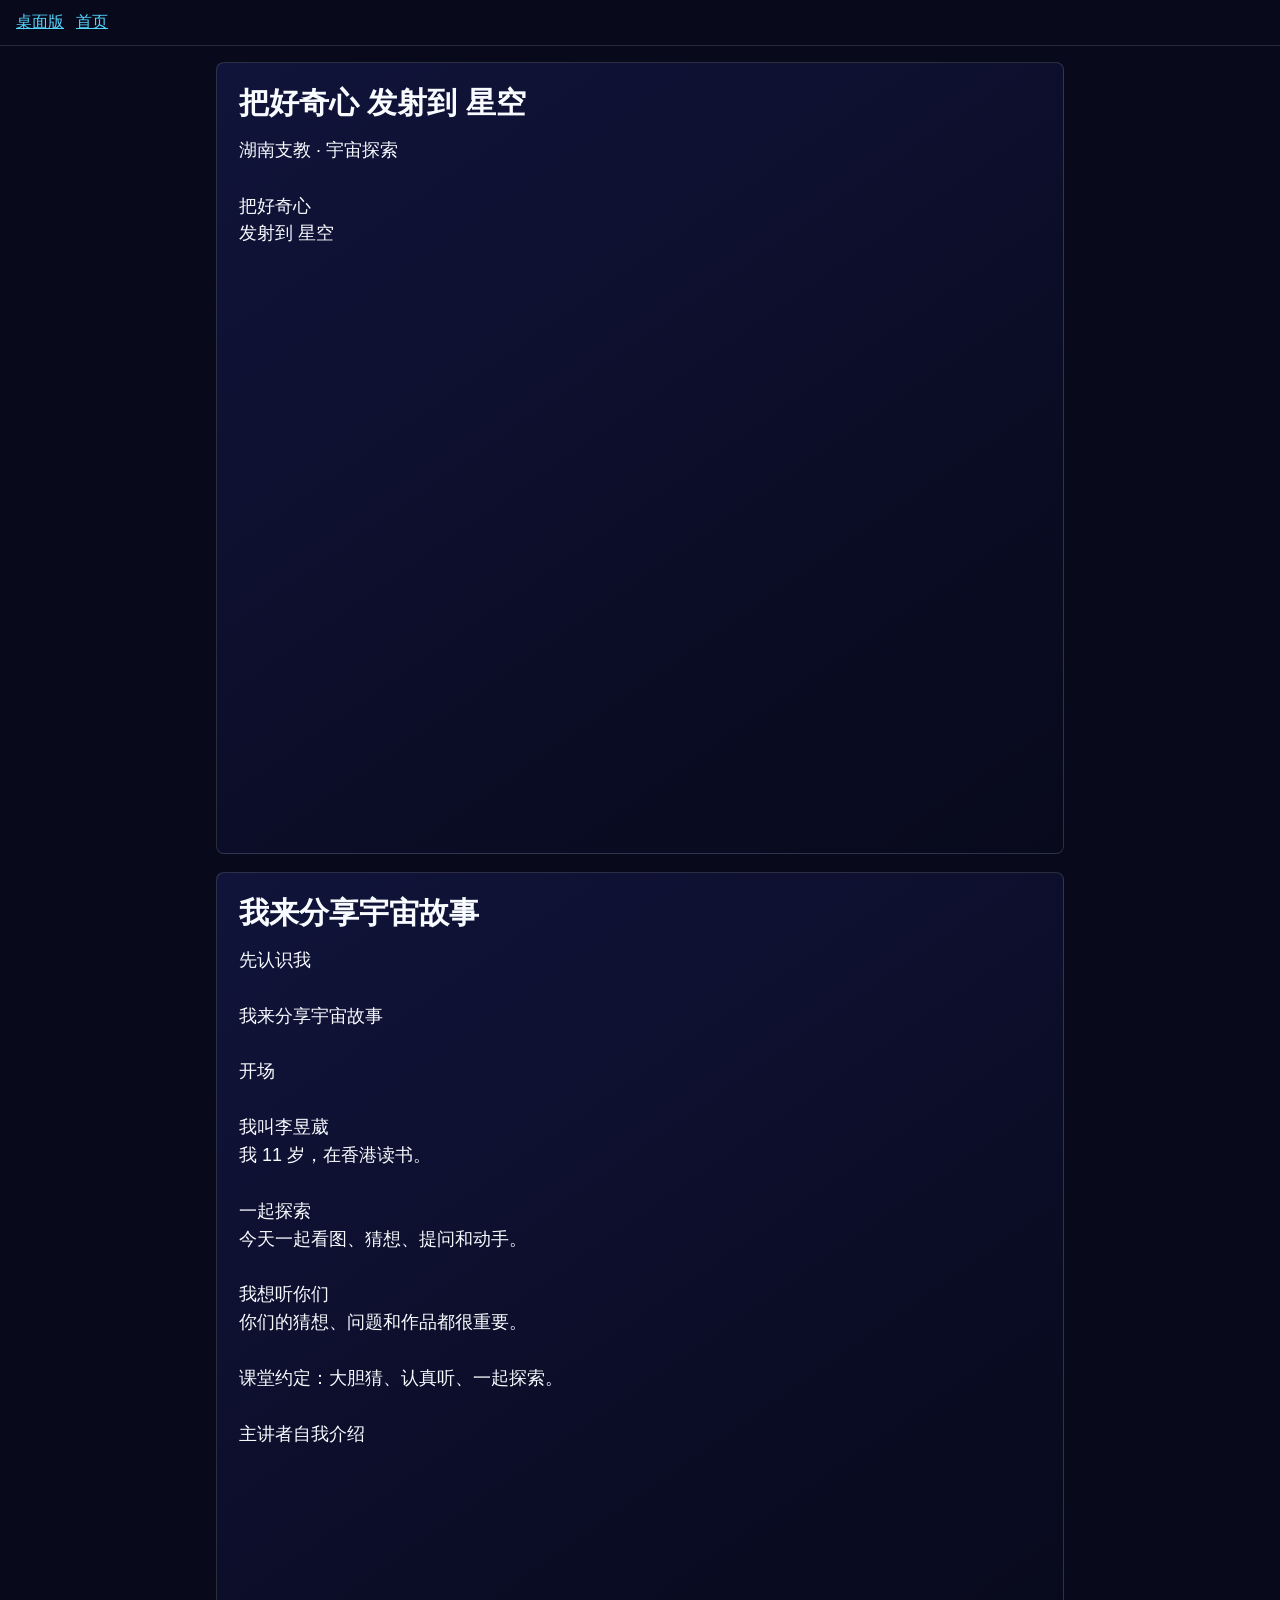
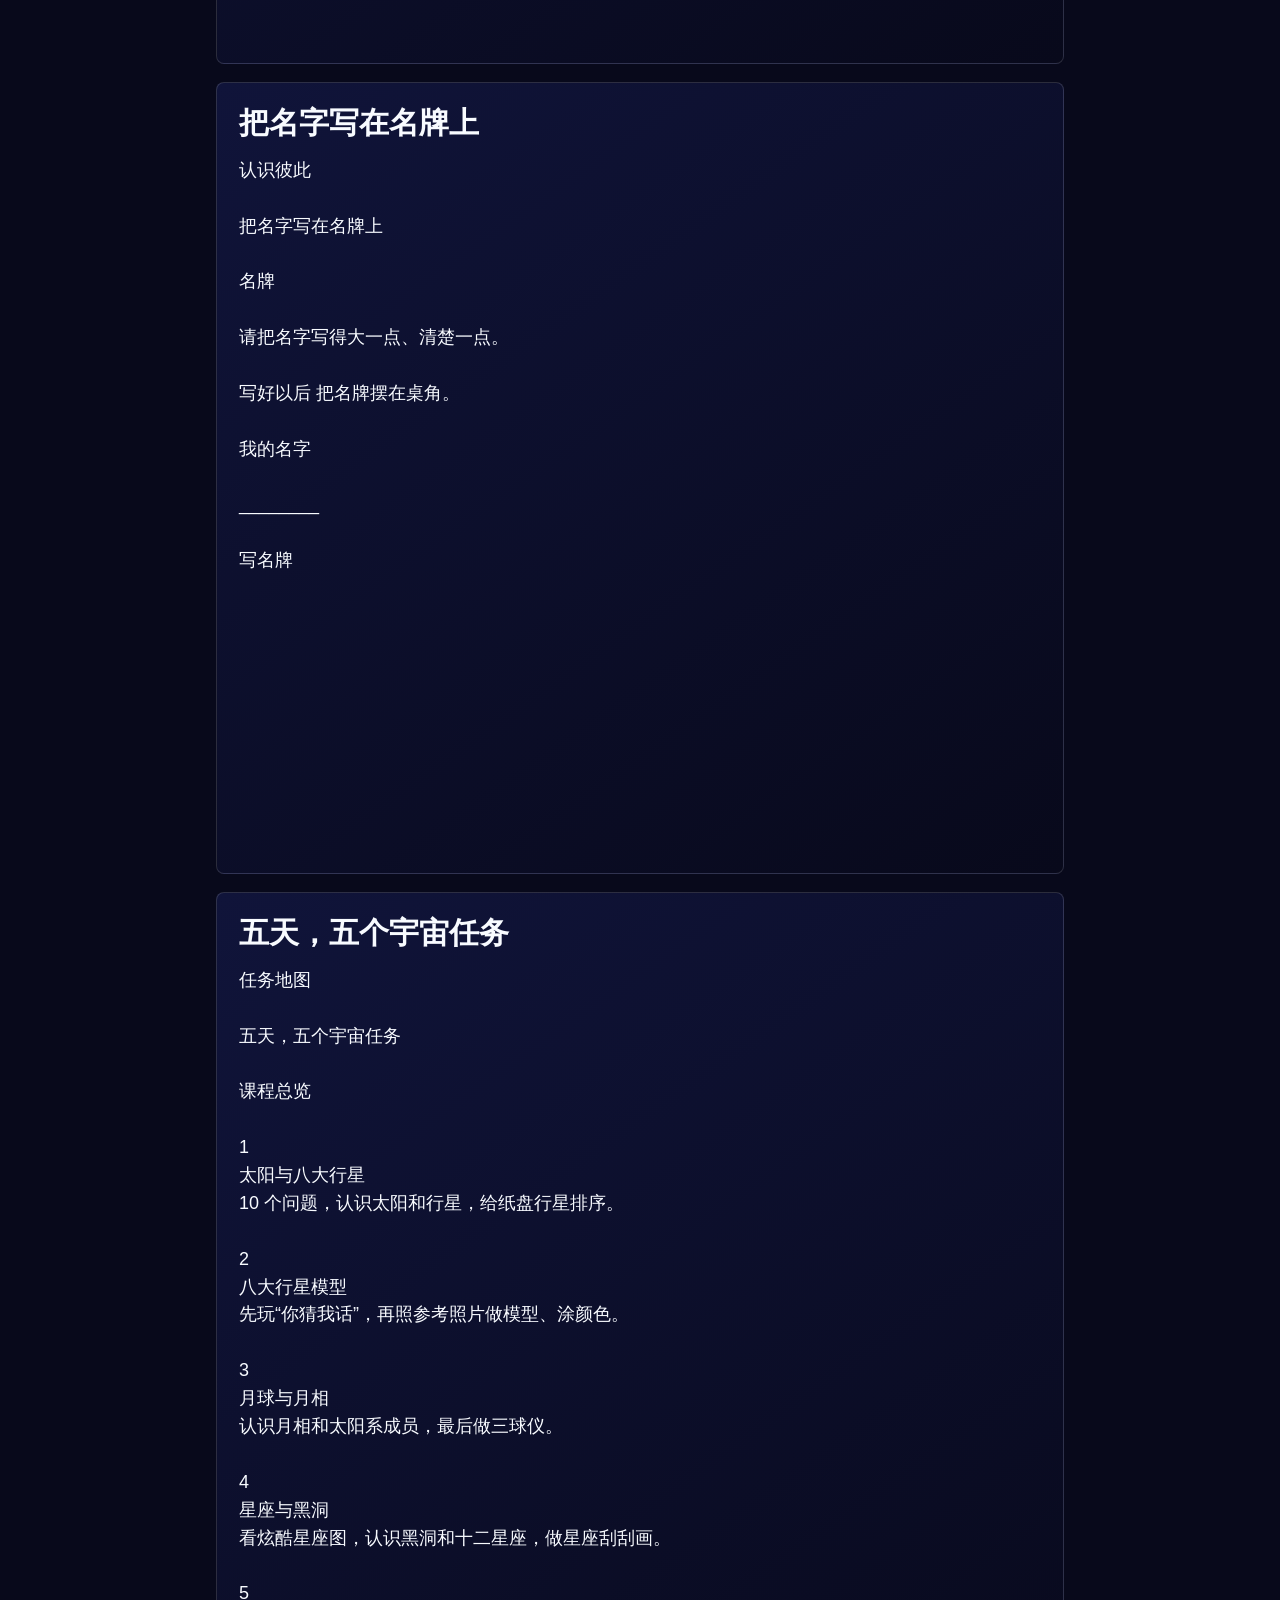
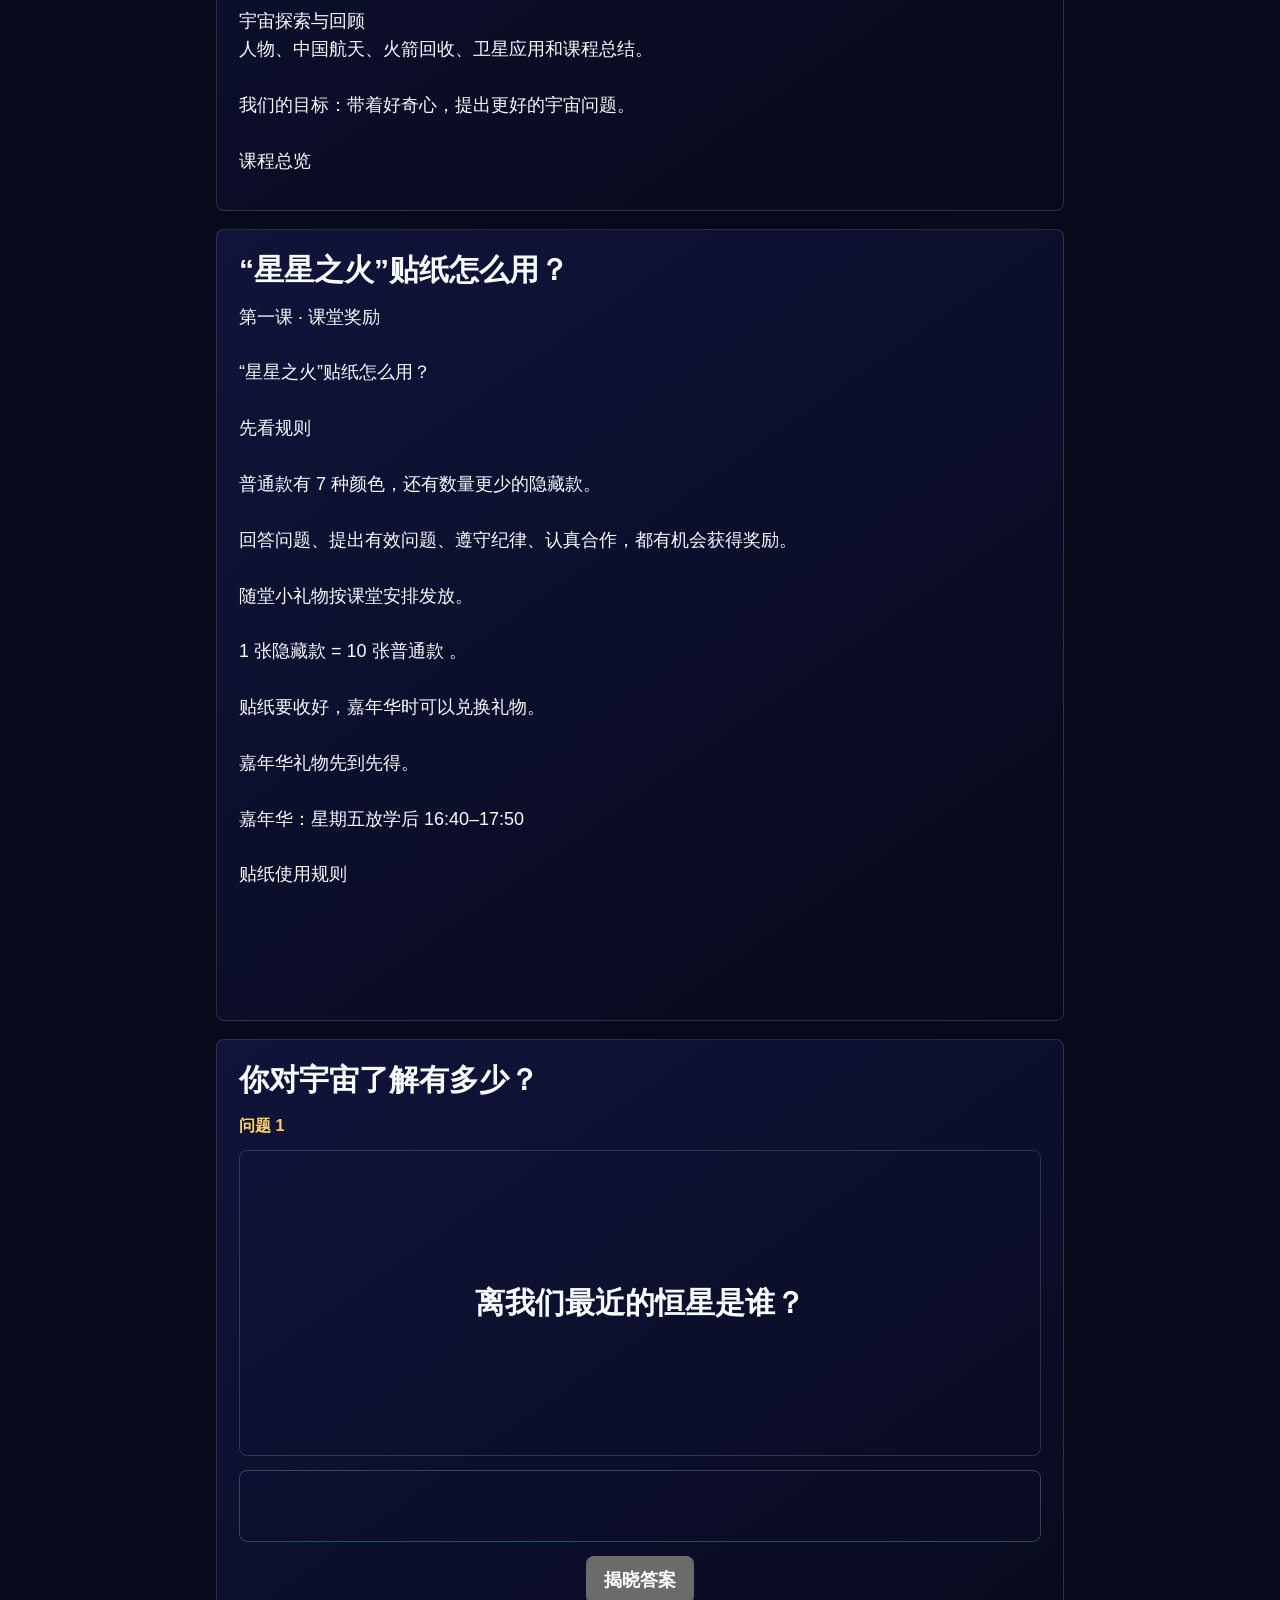
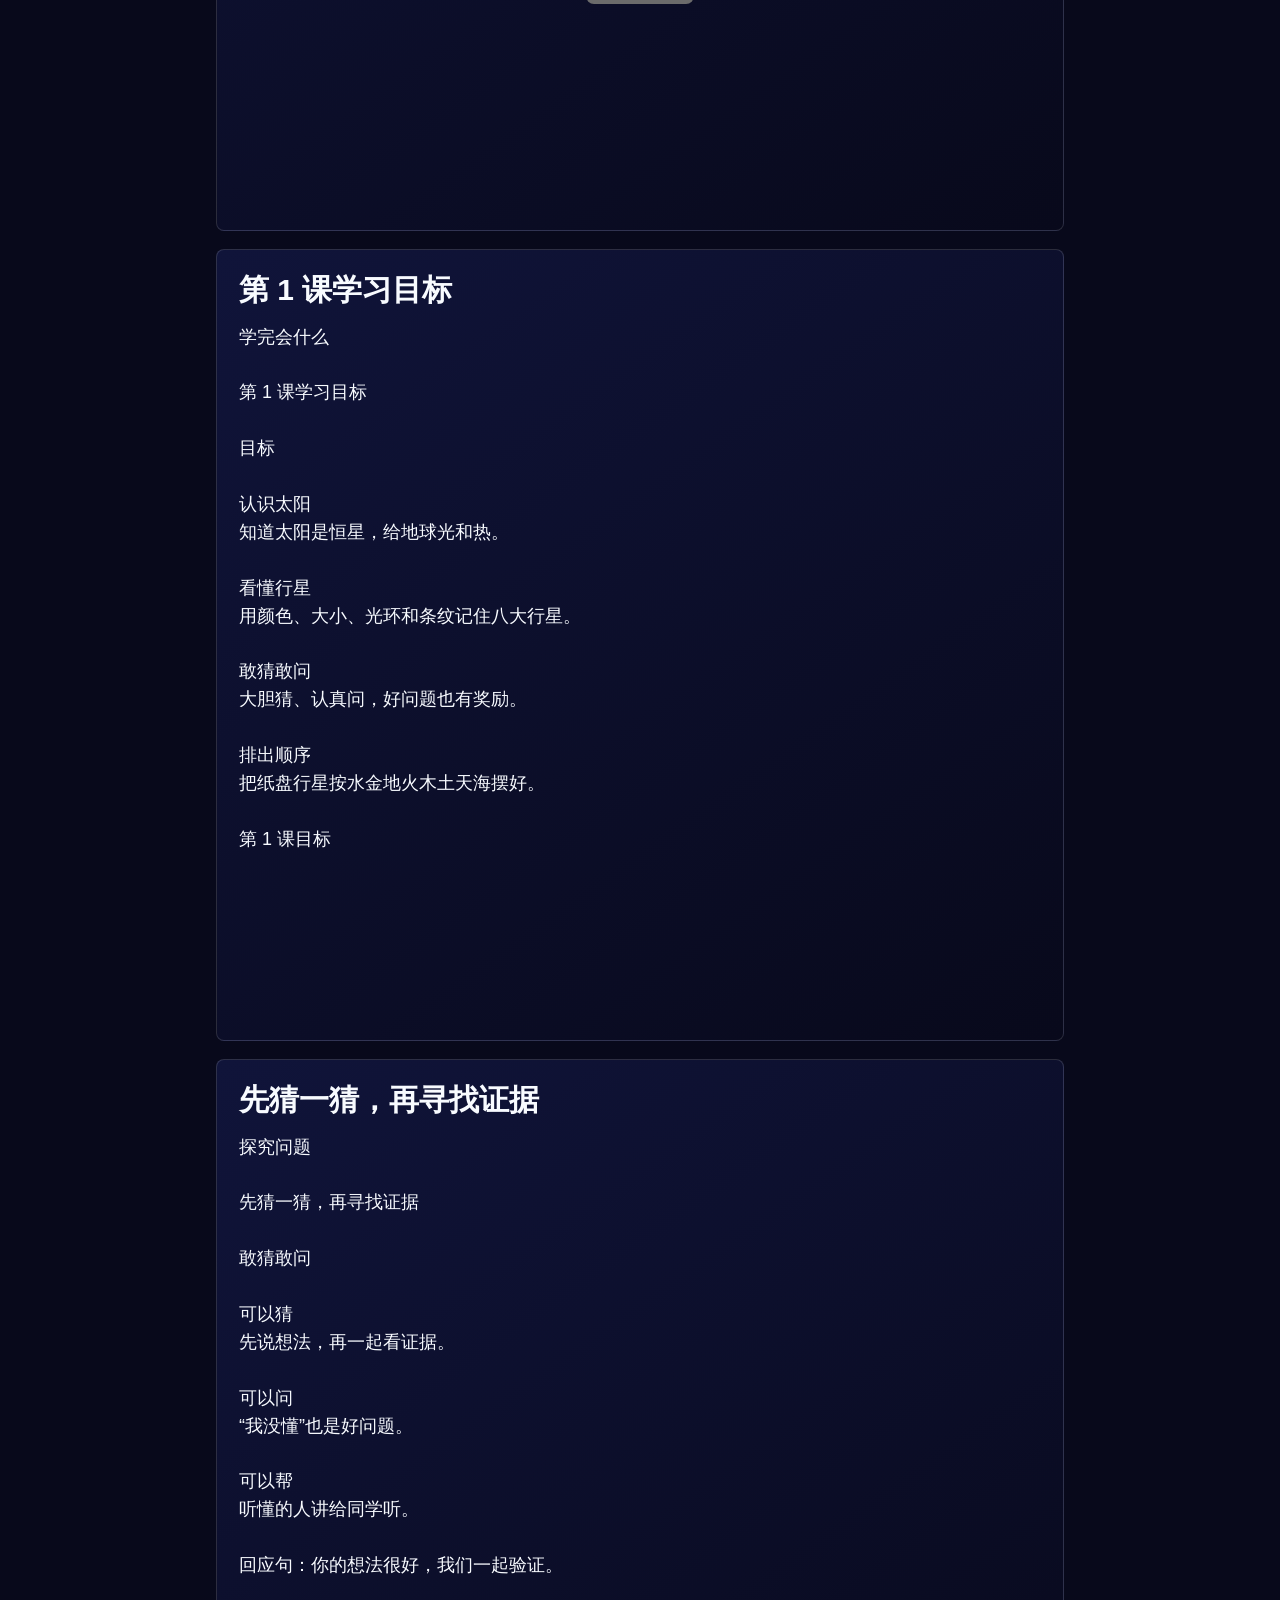
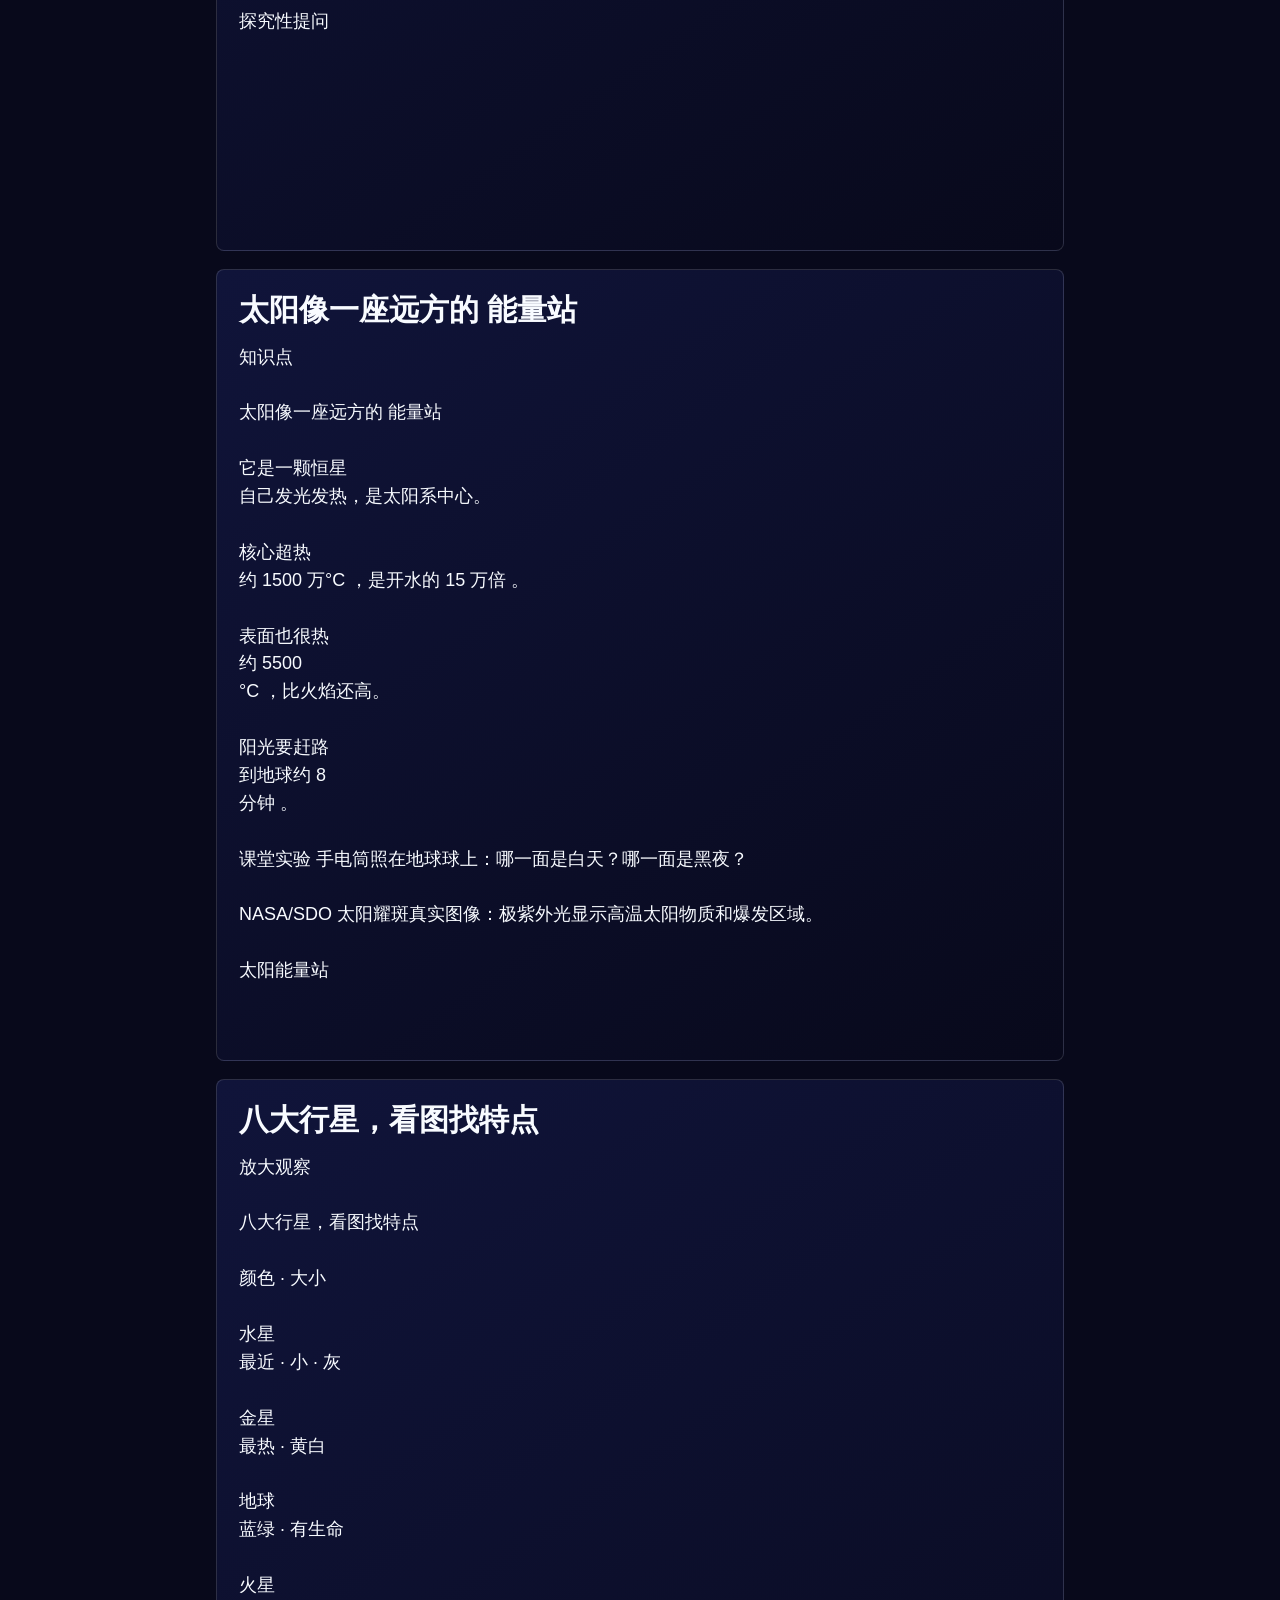
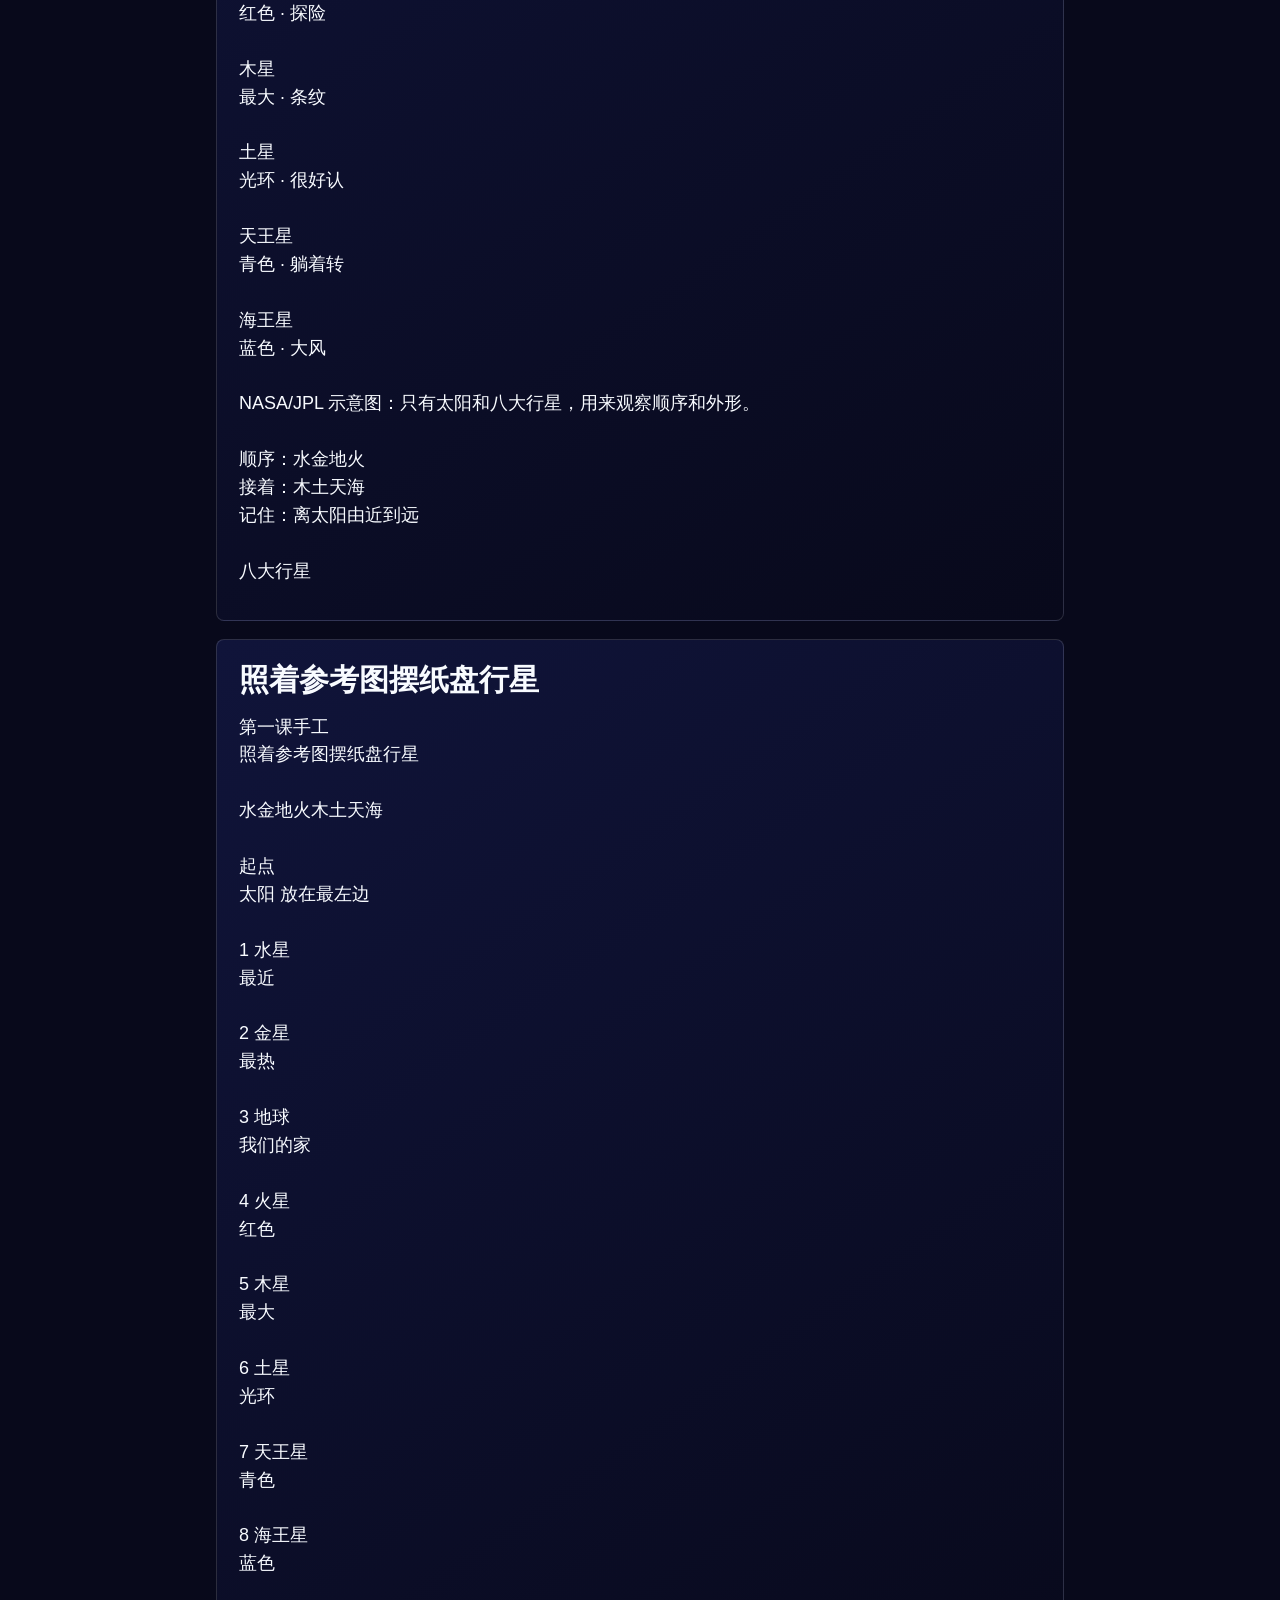
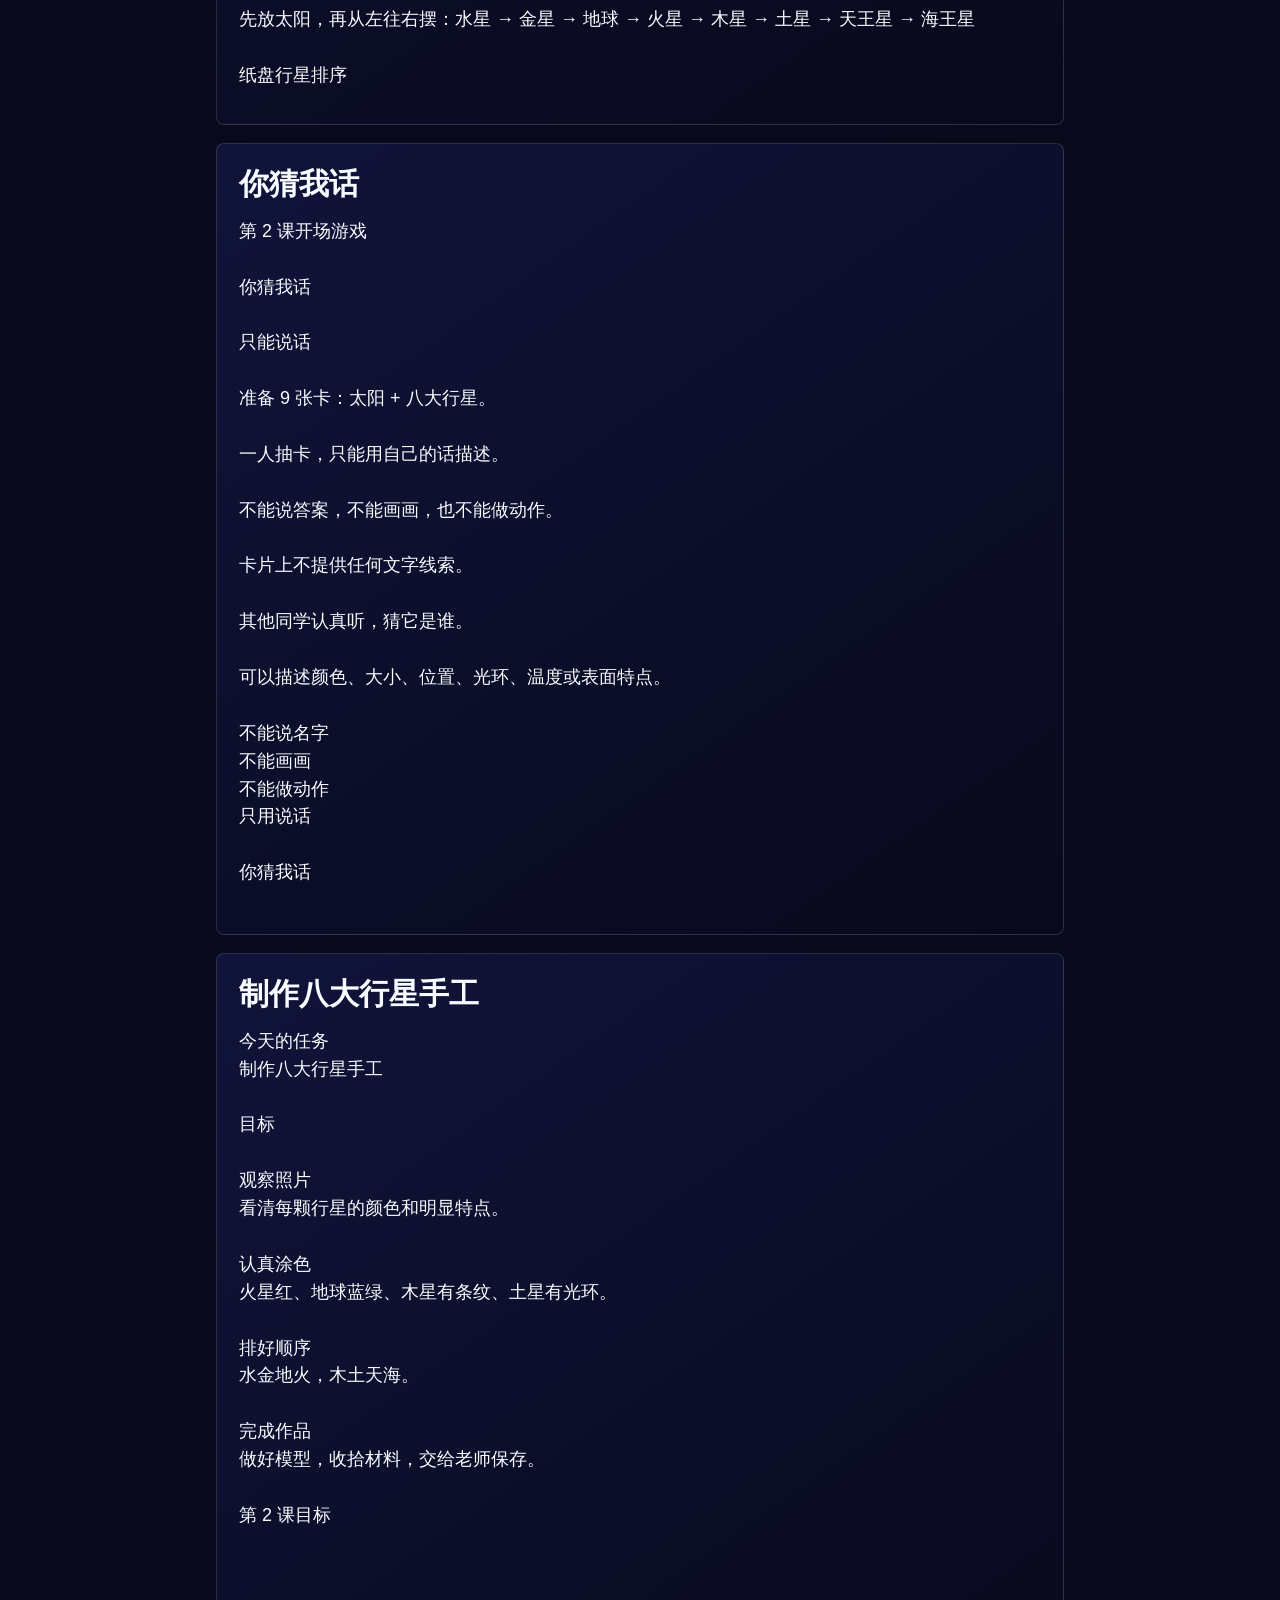
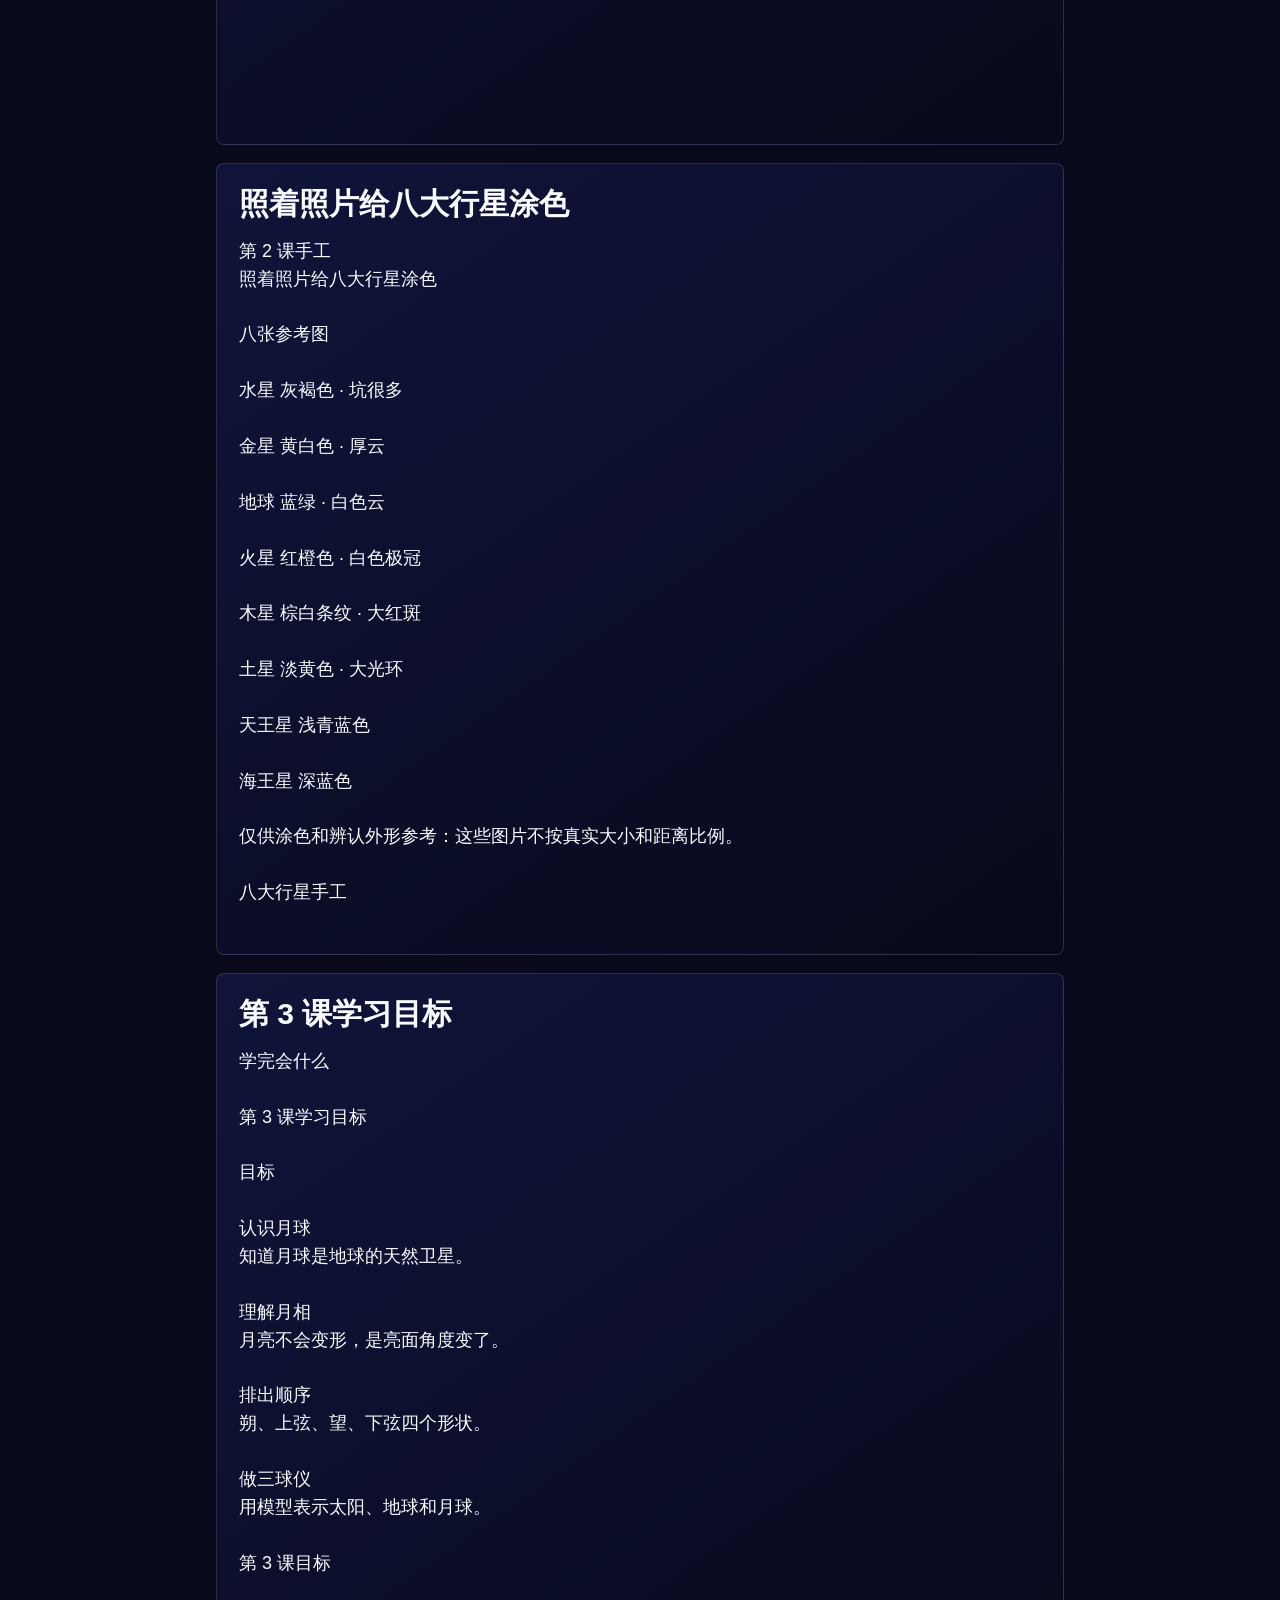
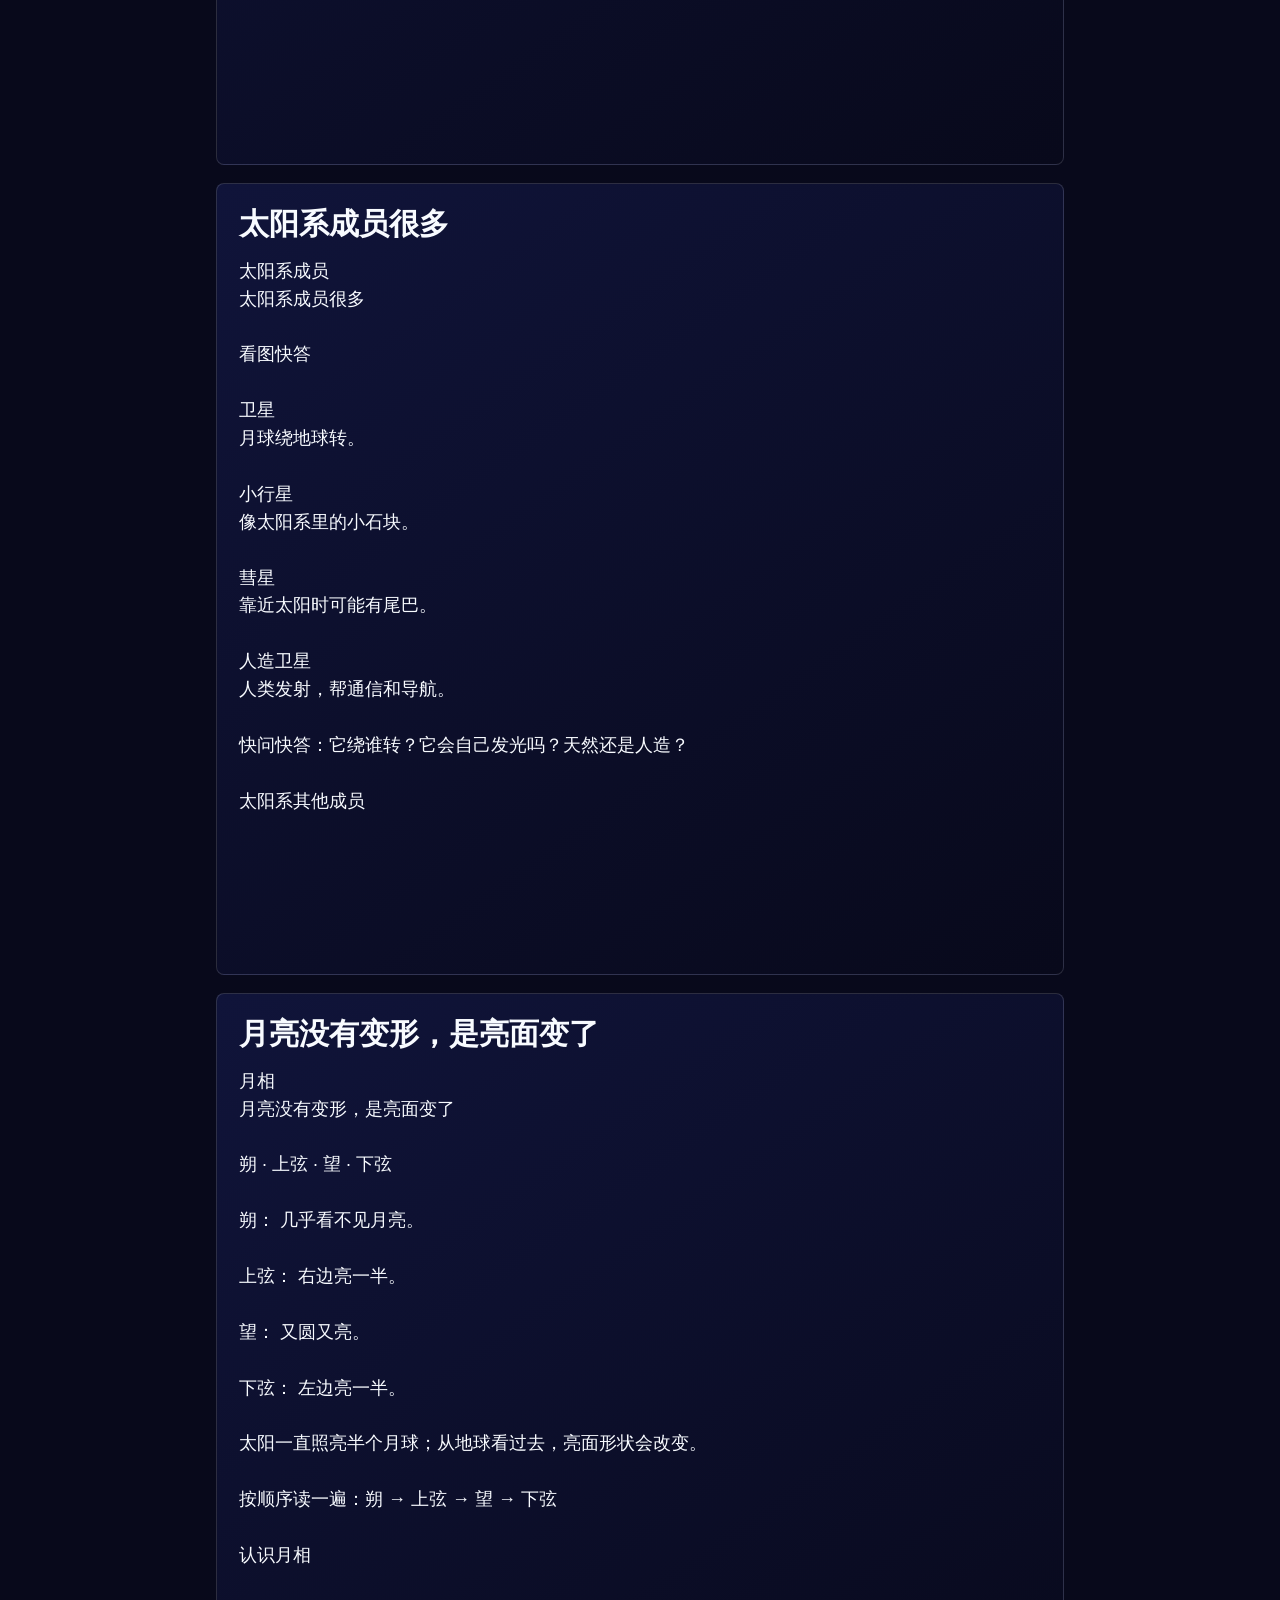
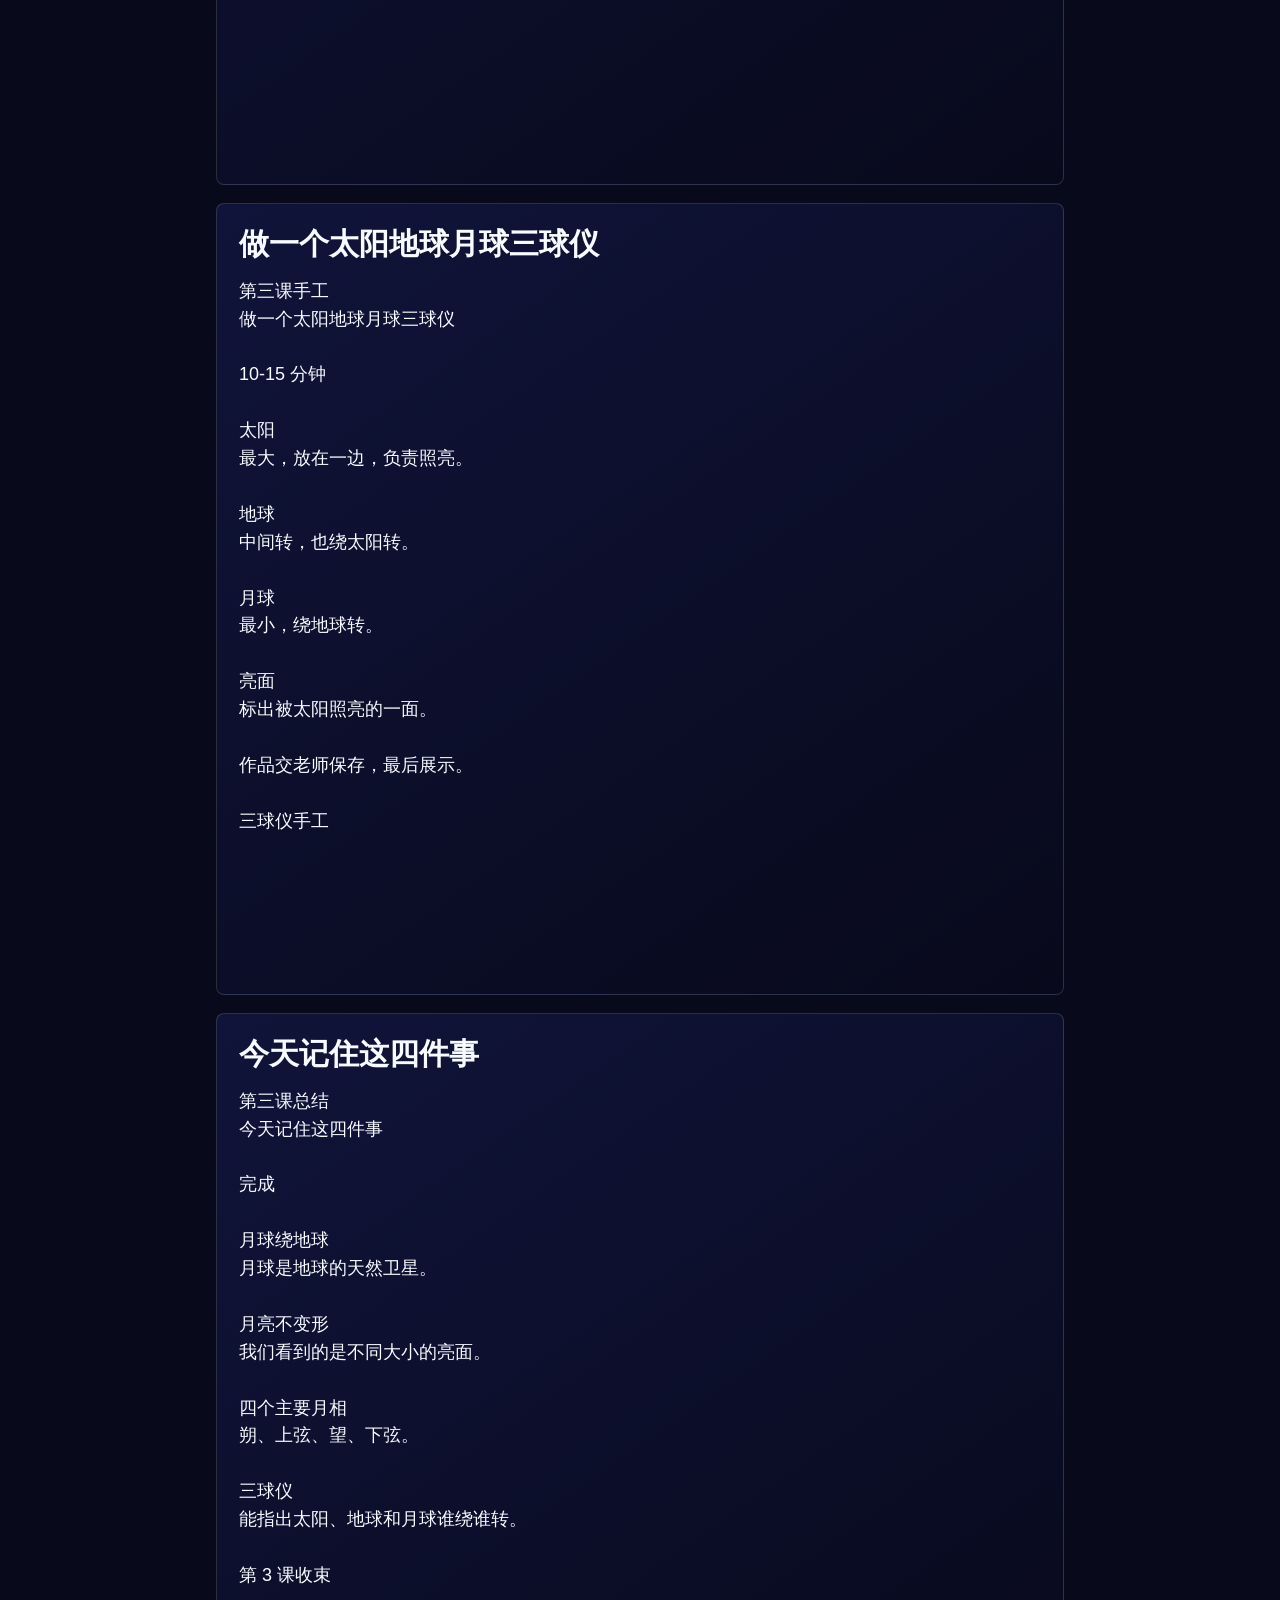
==== commit 936df2d3: "Refocus course deck and add final review" ====
--- a/mobile-lite.html
+++ b/mobile-lite.html
@@ -1,46 +1,714 @@
-<!DOCTYPE html>
-<html lang="zh-CN">
-<head>
-<meta charset="utf-8">
-<meta name="viewport" content="width=device-width,initial-scale=1,viewport-fit=cover">
-<title>湖南支教 · 宇宙探索</title>
-<style>
-:root { color-scheme: dark; --bg:#070818; --card:#111735; --text:#f8fbff; --muted:#b7c4ee; --gold:#ffd166; --cyan:#55d6ff; }
-* { box-sizing:border-box; }
-html,body { margin:0; min-height:100%; background:var(--bg); color:var(--text); font-family:-apple-system,BlinkMacSystemFont,"Noto Sans SC",sans-serif; }
-body { padding: max(18px, env(safe-area-inset-top)) 16px max(92px, env(safe-area-inset-bottom)); }
-.slide { display:none; min-height:calc(100svh - 128px); padding:22px 18px; border:1px solid rgba(255,255,255,.12); border-radius:18px; background:linear-gradient(160deg, rgba(17,23,53,.98), rgba(8,12,34,.98)); box-shadow:0 12px 42px rgba(0,0,0,.28); }
-.slide.active { display:block; }
-.num { color:var(--gold); font-size:13px; font-weight:700; margin-bottom:12px; }
-h2 { font-size:30px; line-height:1.16; margin:0 0 16px; color:#fff; }
-h3 { font-size:21px; line-height:1.28; margin:18px 0 8px; color:var(--cyan); }
-p,li { font-size:17px; line-height:1.62; color:var(--muted); }
-ul { padding-left:20px; }
-details { margin-top:20px; padding:12px 14px; border-radius:12px; background:rgba(255,255,255,.07); }
-summary { color:var(--gold); font-weight:700; }
-.bar { position:fixed; left:0; right:0; bottom:0; display:flex; gap:10px; align-items:center; padding:12px 14px max(12px, env(safe-area-inset-bottom)); background:rgba(7,8,24,.94); border-top:1px solid rgba(255,255,255,.12); }
-button,a.home { border:0; border-radius:12px; padding:12px 14px; background:#1c2754; color:#fff; font-size:16px; text-decoration:none; }
-button:active,a.home:active { transform:translateY(1px); }
-.counter { flex:1; text-align:center; color:var(--muted); font-size:14px; }
-</style>
-</head>
-<body>
-<main><section class="slide" id="slide-1" data-title="封面"><div class="num">1 / 64</div><h2>把好奇心 发射到星空</h2><p>湖南支教 · 宇宙探索</p><details><summary>讲稿</summary><p>开场：大家好，今天我们要一起进行一次宇宙探索。我们不会一上来就背很多答案，而是用观察、想象和提问来认识星空。接下来每一节课都会有一个探究问题、一套简单学具和一个动手任务。你们不用担心自己知道得少，因为科学本来就是从“我很好奇”开始的。今天如果你只记住一个新问题，也很成功。</p></details></section><section class="slide" id="slide-2" data-title="大家自我介绍"><div class="num">2 / 64</div><h2>轮到你介绍自己啦</h2><p>认识彼此 开场 我叫什么 大声说出你的名字，也可以说一个喜欢别人叫你的称呼。</p><p>我喜欢什么 说一件你喜欢的事：画画、踢球、看月亮、做手工都可以。</p><p>我的太空动作 做一个动作代表你：火箭发射、星星闪光、月亮弯弯。</p><p>我想问宇宙 说一个你想知道的问题，不用担心答案对不对。</p><p>句式：我叫 ______，我喜欢 ______，我想问宇宙 ______。</p><details><summary>讲稿</summary><p>讲稿：这一页让孩子们先介绍自己，建立安全感。每个人只用 15-20 秒：名字、喜欢的一件事、一个太空动作、一个宇宙问题。人数多时可以分小组进行，每组选 1-2 个代表分享。重点不是讲得完美，而是让大家知道：这门课欢迎每个人开口，也欢迎每个人带着问题来。</p></details></section><section class="slide" id="slide-3" data-title="课程总览"><div class="num">3 / 64</div><h2>五天，五个宇宙任务</h2><p>任务地图 课程总览 1 太阳系：介绍、八大行星与天体名字 从太阳、成员图、八大行星和基础天体分类开始。</p><p>2 太阳系：其他天体与月相 认识卫星、小行星、月球和月相变化。</p><p>3 遥远宇宙上：光年与系外行星 把镜头拉远，理解光年，再看科学家怎样找远方行星线索。</p><p>4 遥远宇宙下：恒星、黑洞与星座 讲星星一生、黑洞澄清、12 星座互动，并加入观测方法。</p><p>5 人类探索 + 未来小工具 认识探索人物与工具，再画一个能解决太空困难的小发明。</p><p>我们的目标不是背很多答案，而是学会提出更好的宇宙问题。</p><details><summary>讲稿</summary><p>讲稿：这五天我们会像完成宇宙任务一样学习。前两天认识太阳系，第三天了解光年和系外行星，第四天认识恒星、黑洞、星座和观测方法，第五天了解人类探索宇宙的故事，再画一个自己的太空小工具。每一天都有观察、猜想、讨论或动手活动。</p></details></section><section class="slide" id="slide-4" data-title="第1课开场"><div class="num">4 / 64</div><h2>太阳系介绍 与八大行星</h2><p>第 1 课 先认识太阳系这个“家”，再用图片和观察分清太阳、行星、卫星和更远处的天体名字。</p><details><summary>讲稿</summary><p>讲稿：第一课的封面只负责把主题讲清楚，不在这里讲完整流程。你可以说：今天我们先从离我们最近、最熟悉的太阳系开始。我们会先观察图片，再用观察和画画判断名字，不会一上来背定义。学完这一课，大家至少能说清楚太阳、行星、卫星和一些更远天体的区别。控场节奏要记住：每讲完一个小知识点就问一次，不是问“懂了吗”，而是问“谁能猜一下”“谁能用自己的话讲一遍”“还有没有问题”。</p></details></section><section class="slide" id="slide-5" data-title="第1课流程"><div class="num">5 / 64</div><h2>太阳系介绍与八大行星 · 40 分钟</h2><p>第 1 课 任务 01 0-5 开场：名字 + 太空动作；猜“太阳系里谁最重要？” 5-10 课前小调查：听过、见过、想猜什么宇宙问题。</p><p>10-18 观察太阳和八大行星：先给每颗星球找一个好记特征。</p><p>18-21 风暴视频：用地球飓风破坏画面理解木星“风暴巨人”。</p><p>21-27 你猜我画：学过特征后再抽太阳和行星卡，只能画图或做动作。</p><p>27-32 手工建图：把太阳、八大行星卡贴到成员图上，作品带回家。</p><p>32-36 彩泥行星：每人捏一颗最喜欢的行星，说一个观察理由。</p><p>36-40 人体排序 + 出口票：排队说理由，再写一个太阳系问题。</p><details><summary>讲稿</summary><p>讲稿：第一课集中在“太阳系介绍和八大行星”。开头先让孩子说名字、做太空动作，再用“你听过什么、你想问什么”把气氛打开。不要一上来就玩“你猜我画”，因为孩子还不知道怎么描述星球；先讲太阳、八大行星的明显特征，再玩游戏会更顺。木星讲到“风暴巨人”时插入 2-3 分钟地球飓风破坏视频，播放一小段就停下来追问，不要看完整视频。每讲一个知识点就停一下问：“有没有问题？”“谁能用自己的话讲一遍？”“可以瞎猜，弟弟也可以先猜。”如果有孩子没听懂，可以请已经懂的孩子帮忙解释。准备学具时，太阳系模型可以提前买一份并试讲一遍，但现场不用追求把所有内容讲完，孩子有参与、有问题、有作品就可以。</p></details></section><section class="slide" id="slide-6" data-title="宇宙了解多少"><div class="num">6 / 64</div><h2>你对宇宙了解有多少？</h2><p>课前小调查 第 1 课 我听过 太阳、月亮、地球、火星、黑洞、星座，你听过哪些？</p><p>我见过 你见过满月、流星、很亮的星星，或手机里的宇宙照片吗？</p><p>我会猜 太阳是星星吗？月亮会自己发光吗？火星真的全是红色吗？</p><p>我想问 把最想知道的宇宙问题写下来，放进今天的提问箱。</p><p>玩法：知道就举手，不知道也可以举手说“我想猜”。</p><details><summary>讲稿</summary><p>讲稿：这一页用来摸清大家已经知道什么。不要把它讲成考试，可以说：知道一点很好，不知道也没关系，我们今天就是从好奇开始。让孩子用举手或贴纸回答“听过哪些、见过哪些、想猜哪些”。如果有人答错，不要立刻否定，可以说“这是一个很好的猜想，我们等会儿用图片和活动来验证”。可以专门点名让弟弟或年纪小的孩子先猜，降低大家开口的压力。最后请每人留下一个宇宙问题，后面课程可以不断回应。</p></details></section><section class="slide" id="slide-7" data-title="第1课目标"><div class="num">7 / 64</div><h2>第 1 课学习目标</h2><p>学完会什么 目标 认识成员 太阳系由太阳、八大行星、卫星、小行星和彗星等成员组成。</p><p>排出顺序 能用卡片排出八大行星，并说出至少一个观察理由。</p><p>理解太阳 知道太阳是恒星，给地球提供光和热，也决定太阳系中心。</p><p>提出问题 把“我觉得”变成“我想验证”，留下一个可继续探索的问题。</p><details><summary>讲稿</summary><p>讲稿：这里快速告诉大家第一课的目标。学完以后，不需要背很复杂的知识，只要能说出太阳系有太阳、行星、卫星这些成员，能大概排出八大行星，知道太阳给地球光和热，并且能提出一个自己想继续探索的问题，就已经完成今天的任务。如果现场时间不够，不用追求把所有页面讲完，优先保证孩子开口、动手和提问。</p></details></section><section class="slide" id="slide-8" data-title="开放式提问"><div class="num">8 / 64</div><h2>不要只问“对不对”</h2><p>让想象先起飞 提问法 太阳系谁最重要？</p><p>太阳、地球、木星，还是别的成员？理由是什么？</p><p>如果没有太阳？</p><p>地球会先发生什么变化？</p><p>怎么证明你的想法？</p><p>用图片、模型、排序卡，还是生活经验？</p><p>回应句：你的想法很棒，我们一起验证。</p><details><summary>讲稿</summary><p>讲稿：好问题比标准答案更重要。你可以请大家先大胆想象：太阳系里谁最重要？如果没有太阳会发生什么？你怎么证明自己的想法？有人说得不完全正确也没关系，先肯定他的想法，再一起验证。可以多用“你的想法很棒，我们一起看看科学家怎么解释”。后面每讲一个知识点，都可以套这个节奏：先让大家瞎猜，再看图或活动验证，最后问“还有没有问题”。如果有小朋友不懂，就请一个听懂的小朋友用自己的话讲给他听。</p></details></section><section class="slide" id="slide-9" data-title="太阳"><div class="num">9 / 64</div><h2>太阳像一座远方的能量站</h2><p>知识点 它是一颗恒星 直径约为地球的 109 倍。</p><p>它送来光和热 地球生命离不开太阳能量。</p><p>表面很热 表面约 5500 摄氏度，核心更热。</p><p>阳光也要赶路 到达地球约需 8 分钟。</p><p>课堂实验手电筒照在地球球上：哪一面是白天？哪一面是黑夜？</p><details><summary>讲稿</summary><p>讲稿：可以先问：太阳离我们那么远，为什么还能晒得我们很热？然后解释太阳是一颗恒星，会持续释放光和热。画面里的小光点表示太阳能量传到地球。告诉大家一个很酷的事实：我们现在看到的阳光，大约是 8 分钟前从太阳出发的，所以我们看到的是 8 分钟前的太阳。讲完以后停一下，问：如果太阳真的请假一天，地球上最先变的是什么？让孩子先猜，再请同学互相补充。</p></details></section><section class="slide" id="slide-10" data-title="八大行星"><div class="num">10 / 64</div><h2>八大行星，各有绝招</h2><p>一句话记住 行星卡 水星 最靠近太阳，表面像月球。</p><p>金星 温室效应很强，是最热行星。</p><p>地球 我们的家，已知有生命。</p><p>火星 红色星球，很多人想去探索。</p><p>木星 最大行星，有巨大风暴。</p><p>土星 有美丽光环，由冰和岩石组成。</p><p>天王星 几乎“躺着”自转。</p><p>海王星 最远的蓝色行星，风速很快。</p><details><summary>讲稿</summary><p>讲稿：这一页不要让大家死背。先按顺序读一遍，再让大家挑最有记忆点的行星。比如土星有光环，火星是红色，木星最大。讲到木星“有巨大风暴”时，可以先问：你们见过台风视频吗？地球上的台风已经很有破坏力，其他星球上的风暴可能更夸张。下一页马上播放地球飓风破坏画面，作为理解木星风暴的类比。说到火星时可以补一句：马斯克创办的 SpaceX 一直把火星探索当成一个大目标。不是说人类马上能住到火星，而是说明火星会激发很多未来梦想。
-可选加讲一：给每颗行星一个外号，孩子更容易记。水星是“离太阳最近的小快跑”，金星是“超级温室星”，地球是“生命家园”，火星是“红色探险星”，木星是“风暴巨人”，土星是“光环明星”，天王星是“躺着转的星”，海王星是“蓝色大风星”。每说一个外号就问一句：“你觉得像不像？还有没有更好的名字？”
-可选加讲二：如果有人问冥王星，简单说它以前被算作第九大行星，后来科学家重新规定行星标准。冥王星绕太阳转，也够圆，但没有清理轨道附近的小天体，所以现在叫“矮行星”。重点不是背标准，而是告诉大家：科学知识会随着新发现更新。</p></details></section><section class="slide" id="slide-11" data-title="风暴破坏力"><div class="num">11 / 64</div><h2>地球飓风已经很可怕</h2><p>木星风暴类比 视频 木星上有巨大的风暴，最有名的是“大红斑”。</p><p>先看地球飓风留下的破坏：树木、房屋、街道都会受影响。</p><p>地球风暴已经很强，外星球风暴可能更大、更久、更极端。</p><p>看完只问一个问题：你还想去“风暴巨人”木星旅行吗？</p><p>DVIDS / U.S. Air National Guard：Hurricane Ian damage in Bradenton，公开领域视频。</p><details><summary>讲稿</summary><p>讲稿：这一页放在八大行星后面，专门承接木星“最大行星，有巨大风暴”。播放视频前先提醒：这是地球上的飓风破坏画面，不是木星真实画面。我们用它来想象“风暴”到底有多强。播放 15-30 秒即可，不需要看完 7 分多钟。看完问孩子：如果地球上的飓风都能破坏房屋、吹倒树木，那木星上长期存在的大风暴会不会更夸张？这页的目标是让“风暴巨人”这个外号变得具体。</p></details></section><section class="slide" id="slide-12" data-title="星球观察热身"><div class="num">12 / 64</div><h2>你猜我画</h2><p>巩固游戏 学完再玩 准备 9 张卡：太阳 + 八大行星。</p><p>一人抽卡，不说名字，也不读任何线索。</p><p>只能画图、做动作，或用表情提醒大家观察。</p><p>猜对得 1 星；说出判断理由再加 1 星。</p><p>每轮结束把图卡贴到太阳系顺序图上。</p><details><summary>讲稿</summary><p>讲稿：这一轮现在放在太阳和八大行星之后再玩。原因是孩子已经知道一些特征，才更容易画出来、演出来，也更容易说出“为什么这样猜”。学具准备 9 张图卡：太阳、水星、金星、地球、火星、木星、土星、天王星、海王星。所有卡片都不用线索，背面只写名字，抽卡的人不能说名字，也不能读提示，只能在白板或纸上画，或者做动作。每组 30 秒内猜，猜对得 1 星，说出判断理由再加 1 星。有人卡住时不要急着公布答案，可以问全班：“谁能给他一个画法建议？”</p></details></section><section class="slide" id="slide-13" data-title="太阳系成员图"><div class="num">13 / 64</div><h2>把太阳系贴出来</h2><p>学具建图 动手 1. 太阳放中心 先把太阳卡贴在最显眼的位置。</p><p>2. 行星排顺序 水星到海王星，先猜，再根据观察修正。</p><p>3. 加上卫星 月球贴在地球旁边，说明它绕地球转。</p><p>4. 留下问题 哪张卡最难放？为什么？</p><p>学具：太阳卡、八大行星卡、月球卡、空白成员图、贴纸或磁贴。</p><details><summary>讲稿</summary><p>讲稿：现在让每组把太阳系贴出来。先把太阳贴在中心，再把八大行星按顺序贴出来。不要急着给答案，可以先让他们猜，再用前面观察到的颜色、光环、大小和位置特征修正。最后加上月球卡，提醒大家月球不是行星，而是绕地球转的卫星。这个活动能把抽象名字变成一张孩子自己完成的图。</p></details></section><section class="slide" id="slide-14" data-title="人体行星排序"><div class="num">14 / 64</div><h2>站成一条太阳系队伍</h2><p>人体排序 活动 太阳 一位同学站在最前面，举起太阳卡。</p><p>内圈 水星、金星、地球、火星站近一点，说出一个特点。</p><p>外圈 木星、土星、天王星、海王星站远一点，说出一个特点。</p><p>理由 每组回答：你们为什么这样排？哪一颗最容易记？</p><details><summary>讲稿</summary><p>讲稿：让孩子把身体变成太阳系模型，会比只看图更有参与感。先选一个人当太阳，再让拿到行星卡的同学按顺序站好。站好以后不要只说对错，要请他们讲一个判断理由。比如土星有光环，火星是红色，木星很大。最后提醒：教室距离不是真实比例，只是帮助我们记住顺序。</p></details></section><section class="slide" id="slide-15" data-title="彩泥行星"><div class="num">15 / 64</div><h2>用彩泥捏一颗最喜欢的行星</h2><p>动手做 手工 1. 挑颜色 选你觉得像的颜色，比如火星用红色，地球用蓝绿色。</p><p>2. 捏球 把彩泥揉圆，像做汤圆一样，大小自己决定。</p><p>3. 加细节 土星加光环、木星画条纹、地球涂海洋和大陆。</p><p>4. 说一句 我选了____，因为它____。</p><p>作品带回家！每人做一颗，放在桌上就是太阳系展览。</p><details><summary>讲稿</summary><p>讲稿：发彩泥时先让大家选一颗自己最喜欢的行星。不要要求大小比例精确，重点是让孩子观察颜色和特征：火星用红色，地球用蓝绿色，土星记得捏光环。捏完以后每人说一句话介绍自己的行星，比如&quot;这是木星，因为它是最大的&quot;。作品可以带回家，课末摆成一排做展览。</p></details></section><section class="slide" id="slide-16" data-title="天体名字卡"><div class="num">16 / 64</div><h2>这些天体名字先分清楚</h2><p>基础名字 名词卡 恒星自己发光发热，太阳就是离我们最近的恒星 行星绕恒星转，自己不发光，靠反射恒星光被看见 卫星绕行星转，月球就是地球的天然卫星 星云气体和尘埃组成的宇宙云，可能孕育新恒星 星系很多恒星组成的巨大系统，银河系就是一个星系 活动：抽一张图片卡，说出它最像哪种天体，并给出一个观察理由。</p><details><summary>讲稿</summary><p>讲稿：这页是太阳系和更远宇宙之间的基础名字表。不要让孩子死背定义，而是用判断题来讲：它自己发光吗？它绕谁转？它是一颗，还是很多恒星组成的大家庭？太阳是恒星，地球是行星，月球是卫星；星云和星系先留下基本印象，后面讲遥远宇宙时再展开。</p></details></section><section class="slide" id="slide-17" data-title="第2课开场"><div class="num">17 / 64</div><h2>其他天体 与月相</h2><p>第 2 课 继续认识太阳系：卫星、小行星、月球，以及为什么月亮每天看起来不一样。</p><details><summary>讲稿</summary><p>讲稿：第二课继续留在太阳系，但不再重复八大行星。你可以说：上一节我们认识了太阳和八大行星，今天要看看太阳系里还有哪些成员，比如卫星、小行星和彗星。我们会从大家最熟悉的月亮开始，理解什么是卫星，再用灯和球演示为什么月亮每天看起来不一样。今天的探究问题是：月亮真的自己变形了吗？</p></details></section><section class="slide" id="slide-18" data-title="第2课流程"><div class="num">18 / 64</div><h2>从其他天体到月相手工</h2><p>40 分钟流程 任务 02 0-5 月亮猜谜：太阳、行星、卫星、小行星，谁绕着谁转？</p><p>5-12 分类卡：把月球、人造卫星、小行星、彗星放进成员图。</p><p>12-18 月面侦探：在照片里圈出月海、环形山和平坦区域。</p><p>18-28 月相实验 + 月相盘：灯当太阳，球当月球，再画四种月相。</p><p>28-34 真实潮汐动画：猜涨潮退潮会影响哪些生活和任务。</p><p>34-40 基地选址：画一个月球基地标记，说理由，完成作品加积分。</p><details><summary>讲稿</summary><p>讲稿：第二课要解决“太阳系除了行星还有什么”和“月亮为什么变样子”两个问题。开头 5 分钟用“谁绕着谁转”复习，帮助孩子分清太阳、行星、卫星。分类卡环节的学具要明确：太阳系成员卡、月球照片、空白分类板。月面侦探不要直接告诉答案，让孩子先圈暗色月海和圆形环形山。月相实验用手电筒、泡沫球或乒乓球就能做，灯光方向固定，球绕“地球”转。实验后可以做一个简易月相盘或月相四格画，孩子可以带回家。潮汐页用真实动画做“猜一猜”：涨潮退潮会影响出海、港口、赶海还是发射安排？最后月球基地选址要让孩子画一个基地标记，写一句理由。完成作品、说明理由、帮助整理材料都可以加积分。</p></details></section><section class="slide" id="slide-19" data-title="第2课目标"><div class="num">19 / 64</div><h2>第 2 课学习目标</h2><p>学完会什么 目标 认识更多成员 太阳系除了八大行星，还有卫星、小行星和彗星。</p><p>理解月相变化 知道月亮不会变形，是光的角度让我们看到不同形状。</p><p>排出月相顺序 能用卡片或月相盘排出朔月、上弦月、满月、下弦月。</p><p>发现新问题 提出一个关于月亮或潮汐的问题，留在提问箱里。</p><details><summary>讲稿</summary><p>讲稿：第二课的目标。学完以后，你知道太阳系不只有行星——还有卫星、小行星和彗星。你理解月亮为什么每天看起来不一样，能用四张月相卡排出顺序，还能提出一个新的月亮问题。别担心记不住所有月相名字，先记住四个最重要的：朔、上弦、满月、下弦。</p></details></section><section class="slide" id="slide-20" data-title="成员分类挑战"><div class="num">20 / 64</div><h2>太阳系成员分类挑战</h2><p>小组任务 动手 抽一张天体卡 可能是月球、小行星、彗星、人造卫星或行星。</p><p>判断它的身份 它绕谁转？自己发光吗？是天然还是人造？</p><p>贴到成员图上 把它放到太阳系图里，并说一句判断理由。</p><p>留下一个疑问 比如彗星为什么有尾巴？人造卫星为什么不会掉下来？</p><p>学具：天体卡、太阳系空白图、贴纸或磁贴。</p><details><summary>讲稿</summary><p>讲稿：学具可以很简单：几张天体卡，一张空白太阳系图，胶贴或磁贴。每组抽到一张卡后，不是背答案，而是用三个问题判断：它绕谁转？它自己发光吗？它是天然还是人造？比如月球是天然卫星，绕地球转；人造卫星是人类制造的，也绕地球或其他天体运行；小行星通常绕太阳转。最后让孩子把卡贴到成员图上，并说一个理由。</p></details></section><section class="slide" id="slide-21" data-title="月面侦探"><div class="num">21 / 64</div><h2>月球表面藏着哪些线索？</h2><p>月面侦探 观察 圈出暗色区域：它们叫“月海”，其实不是海。</p><p>圈出圆形坑：很多是陨石撞出来的环形山。</p><p>找一块比较平坦的地方：如果建基地，为什么可能方便？</p><p>问题：月球没有空气和水，脚印会不会很快消失？</p><details><summary>讲稿</summary><p>讲稿：让孩子不是只看漂亮月亮，而是带任务观察：哪里比较暗？哪里有圆形坑？哪里看起来比较平坦？你可以告诉大家，月海不是海，而是很久以前熔岩流过后形成的暗色平原；环形山很多来自陨石撞击。最后引到基地选址：如果未来要建月球基地，我们会不会选择更平坦、更容易着陆的地方？</p></details></section><section class="slide" id="slide-22" data-title="月相实验"><div class="num">22 / 64</div><h2>月相不是月亮自己变形</h2><p>动手活动 模型 手电筒固定当太阳。</p><p>球当地球和月球，慢慢绕一圈。</p><p>观察亮面朝向太阳，但从地球看角度会变。</p><p>问题：同一个月亮，为什么看起来形状不同？</p><p>NASA SVS 月相与天平动动画：真实月面数据展示月相变化和轻微摆动。</p><details><summary>讲稿</summary><p>讲稿：学具只需要手电筒、两个球和一个暗一点的角落。你可以让一个孩子拿手电筒固定方向，另一个孩子拿球绕“地球”慢慢走。重点不是让他们背所有月相名字，而是看见同一个球的亮面一直朝向太阳，但站在地球上看的角度变了。最后请大家用手势比出弯月、半月、满月，再说一句：月亮没有自己变形。</p></details></section><section class="slide" id="slide-23" data-title="月相接龙"><div class="num">23 / 64</div><h2>月相接龙：四个形状排一排</h2><p>全班游戏 活动 朔 看不见月亮 农历初一，月亮在太阳和地球之间。</p><p>上弦 右边亮一半 农历初七八，太阳照到了月球侧面。</p><p>望 又圆又亮 农历十五，地球在太阳和月亮之间，能看到完整亮面。</p><p>下弦 左边亮一半 农历廿二三，亮面慢慢变小。</p><p>玩法：每人拿一张月相图，四人一组讨论后站成正确顺序。</p><details><summary>讲稿</summary><p>讲稿：3-4 年级只排四个主要月相：朔（完全看不到）、上弦（右边亮一半）、望（满月）、下弦（左边亮一半）。四张卡打乱后发给四人一组，让他们讨论站队。不需要问名字，只问&quot;谁在最前面？为什么？&quot;&quot;满月后面是什么？&quot;站对加积分，说出理由再追加。</p></details></section><section class="slide" id="slide-24" data-title="月亮与潮汐"><div class="num">24 / 64</div><h2>月亮也会牵动海水</h2><p>真实现象 潮汐 月球和太阳的引力，会让海水高度有规律变化。</p><p>地球自转时，很多海岸一天会经历涨潮和退潮。</p><p>真实潮汐不只是两个整齐“水包”，还会被大陆和海盆改变。</p><p>问题：海边建港口或发射火箭前，为什么要查潮汐？</p><p>NASA SVS 全球海洋潮汐动画：海面高度被夸张显示，方便看见潮汐如何在全球移动。</p><details><summary>讲稿</summary><p>讲稿：这页把之前有用的潮汐示意加回来，但换成更真实的 NASA 全球海洋潮汐动画。你可以先说：课本上常把潮汐画成地球两边鼓起来的水包，这能帮助入门，但真实地球有大陆、海盆和海岸线，所以潮汐会变成复杂的波。动画里的高度被夸张了，不是海水真的涨得那么高，而是为了让我们看清变化。最后问：如果我们在海边建港口、出海、或者安排发射任务，为什么要提前知道涨潮退潮？</p></details></section><section class="slide" id="slide-25" data-title="月球基地选址"><div class="num">25 / 64</div><h2>月球基地应该建在哪里？</h2><p>出口问题 理由 阳光 太阳能板需要光，但太热也要防护。</p><p>地形 平坦区域更容易降落和建造。</p><p>资源 靠近可能有冰的地方，未来取水更方便。</p><p>通信 要能和地球或中继卫星保持联系。</p><p>出口票：我选择 ______，因为 ______。</p><details><summary>讲稿</summary><p>讲稿：不要让孩子只说“建在漂亮的地方”，而是要求给理由：阳光、地形、资源、通信，至少选一个理由。可以先示范：我选比较平坦、能照到太阳的地方，因为降落更安全，也能用太阳能。最后让每个孩子写一句出口票，作为这一课的收束。</p></details></section><section class="slide" id="slide-26" data-title="第2课收束"><div class="num">26 / 64</div><h2>今天带走四个能力</h2><p>收束 完成 会分类 能区分行星、卫星、小行星和人造卫星。</p><p>会观察 能在月球照片里找月海和环形山。</p><p>懂月相 知道月相来自太阳、月球和地球的位置变化。</p><p>懂潮汐 知道月球和太阳也会影响地球海水的涨落。</p><details><summary>讲稿</summary><p>讲稿：结束时快速回顾：谁能说一个太阳系里的其他成员？谁能解释月球为什么是地球的天然卫星？谁能用手势表示一个月相？课后任务可以很简单：晚上抬头观察月亮，记录它像圆盘、小船还是香蕉。即使不知道名字，也可以带着问题回来讨论。</p></details></section><section class="slide" id="slide-27" data-title="第3课开场"><div class="num">27 / 64</div><h2>遥远宇宙上 光年与系外行星</h2><p>第 3 课 离开太阳系，把镜头拉远，用光年理解距离，再看科学家怎样从恒星变化里寻找远方行星。</p><details><summary>讲稿</summary><p>讲稿：第三课开始进入遥远宇宙。今天重点放在三个问题：我们离开太阳系以后会看到什么？光年为什么是距离不是年份？科学家看不清远方行星时，怎样从恒星亮度变化里找线索？让孩子抓住“很远”和“找证据”两个核心。</p></details></section><section class="slide" id="slide-28" data-title="第3课流程"><div class="num">28 / 64</div><h2>光年、系外行星与观测线索</h2><p>40 分钟流程 任务 03 0-4 镜头拉远：教室、地球、太阳系、银河系，按顺序摆图。</p><p>4-11 神奇远方世界：七颗地球大小行星、两颗太阳、玻璃雨、蛋形行星。</p><p>11-18 光年体验：用长绳或步数理解距离，不把光年当年份。</p><p>18-28 系外行星线索：看“恒星亮度变暗”图，猜科学家怎样发现它们。</p><p>28-34 观测办法预告：肉眼、望远镜、太空望远镜、探测器怎样升级。</p><p>34-40 提问箱：太阳系外面，你最想知道什么？</p><details><summary>讲稿</summary><p>讲稿：这节课把镜头拉到太阳系之外。开头用四张图排序建立尺度感，然后用四个真实世界激发兴趣：TRAPPIST-1 有七颗地球大小的岩石行星；Kepler-16 b 的天空中有两颗太阳；HD 189733 b 看起来很蓝，但高空可能有玻璃颗粒被强风横着吹；WASP-12 b 离恒星太近，被引力拉得像鸡蛋。不要要求孩子背英文编号，只让他们选“最想去看哪个”，并说理由。光年只讲核心：它是距离，不是年份。找系外行星时只看页面上的“恒星亮度变暗”线索图，不讲复杂术语。</p></details></section><section class="slide" id="slide-29" data-title="第3课目标"><div class="num">29 / 64</div><h2>第 3 课学习目标</h2><p>学完会什么 目标 理解光年 光年是距离单位，表示光在一年里走的距离，不是时间单位。</p><p>认识系外行星 在太阳系外面，其他恒星旁边也有行星，叫&quot;系外行星&quot;。</p><p>学会找行星线索 科学家会观察恒星光有没有规律变暗，来寻找系外行星。</p><p>感受宇宙之大 能用&quot;光要走多久&quot;的方式，描述太阳系和更远宇宙的距离。</p><details><summary>讲稿</summary><p>讲稿：第三课的目标。今天我们要把镜头拉远，离开太阳系。你会学到光年不是年份而是距离，知道除了我们的太阳，别的恒星旁边也有行星，了解科学家怎么找到它们。不需要背复杂数据，只要能用&quot;光要走多少分钟/多少年&quot;来感受宇宙有多大就够了。</p></details></section><section class="slide" id="slide-30" data-title="镜头拉远"><div class="num">30 / 64</div><h2>从教室一直拉到银河系</h2><p>镜头拉远 尺度 教室 我们站在一个房间里，看见身边的人和物。</p><p>地球 房间在地球上，地球是太阳系里的一颗行星。</p><p>太阳系 太阳、八大行星、卫星、小行星一起组成我们的近邻。</p><p>银河系 太阳只是银河系里许多恒星中的一颗。</p><p>活动：四张图打乱后重新排序，并说一句“我为什么这样排”。</p><details><summary>讲稿</summary><p>讲稿：可以准备四张卡：教室、地球、太阳系、银河系。先让小组自己排序，再请他们解释理由。这个活动的重点不是记住所有尺度数字，而是建立层级感：我们在地球上，地球在太阳系里，太阳系在银河系里。后面讲光年和系外行星时，孩子会更容易理解“远”到底是什么意思。</p></details></section><section class="slide" id="slide-31" data-title="神奇系外世界"><div class="num">31 / 64</div><h2>太阳系外，还有这些神奇世界</h2><p>真实发现 选一个 TRAPPIST-1：七个邻居 一颗比太阳小得多的红色恒星，身边有 7 颗地球大小的岩石行星。</p><p>Kepler-16 b：两颗太阳 它绕两颗恒星运行。如果站在附近，天空可能像电影里一样有 两个太阳。</p><p>HD 189733 b：蓝色玻璃雨 它看起来深蓝，却不是海洋世界；高空可能有玻璃颗粒，被强风横着吹。</p><p>WASP-12 b：被拉成蛋形 它离恒星特别近，温度极高，还被强大引力拉得不像圆球，更像一颗鸡蛋。</p><p>你最想看哪个？</p><p>哪个最不适合旅行？</p><p>先问一个科学问题</p><details><summary>讲稿</summary><p>讲稿：这一页不要让孩子背英文名称，英文编号只是科学家识别天体的名字。讲法可以像选四个“宇宙关卡”：TRAPPIST-1 的恒星比太阳小、温度也低，周围却发现了七颗地球大小的岩石行星；Kepler-16 b 绕两颗恒星转，是现实中的“双日世界”；HD 189733 b 虽然是蓝色，却非常炎热，云层中可能有硅酸盐颗粒，强风让这些颗粒像玻璃雨一样横着飞；WASP-12 b 离恒星太近，极热，还受到强烈潮汐力，被拉成蛋形。讲到 HD 189733 b 的强风时，可以提醒孩子：前面我们已经看过地球飓风的破坏力，如果风更快、温度更高，就更不适合旅行。最后让孩子投票：哪个最神奇？哪个最不适合人类旅行？为什么？</p></details></section><section class="slide" id="slide-32" data-title="系外行星"><div class="num">32 / 64</div><h2>系外行星：别的太阳旁边也有世界</h2><p>科学故事 想象 先找恒星 科学家会先观察遥远恒星的亮度变化。</p><p>再找线索 如果行星从恒星前经过，恒星会变暗一点点。</p><p>提出问题 那里有没有大气、水或适合生命的条件？</p><p>画出想象 给它设计颜色、天空和一个科学问题。</p><p>探究问题：如果你发现一颗新行星，最想先知道什么？</p><details><summary>讲稿</summary><p>讲稿：系外行星就是太阳系外、绕别的恒星转的行星。可以用很简单的故事讲：我们很难直接看清那么远的小行星，但如果它从恒星前面经过，恒星的光会暗一点点，科学家就能发现线索。这里不需要讲复杂方法，重点是让孩子知道：宇宙里可能有很多“别人的太阳”和“别人的行星”。最后问：如果你发现一颗新行星，你最想先知道什么？有没有空气？有没有水？温度怎样？</p></details></section><section class="slide" id="slide-33" data-title="恒星变暗线索"><div class="num">33 / 64</div><h2>恒星变暗，可能藏着一颗行星</h2><p>发现线索 看图 先看恒星 远处恒星看起来只是一个亮点，很难直接看清旁边的小行星。</p><p>再看变化 如果亮度有规律地变暗一点点，可能有行星从前面经过。</p><p>只找线索 我们不用背方法名字，只记住：科学家会从变化里找证据。</p><p>问题：如果你不能直接看见一颗行星，还能从哪些变化里找线索？</p><details><summary>讲稿</summary><p>讲稿：真正的系外行星离我们很远，很难拍清楚，所以科学家有时候会看恒星的光有没有规律变化。如果一颗行星从恒星前方经过，恒星可能会短暂变暗一点点。这里不要讲术语，也不要让孩子背方法名字，只让他们理解：看不见的东西，也可能通过变化留下线索。最后问：生活里有没有类似情况？比如看不到风，但能看到树叶在动。</p></details></section><section class="slide" id="slide-34" data-title="光年与距离"><div class="num">34 / 64</div><h2>光年不是年份，是距离</h2><p>尺度模型 模型 光走 1 秒大约 30 万公里，一眨眼能绕地球好几圈。</p><p>声音 1 秒约 340 米，所以闪电常常先亮，雷声后到。</p><p>超音速飞机比声音快，但和光比起来还是慢很多很多。</p><p>光走 1 年的距离，叫 1 光年。</p><p>很多星光出发很久以后才到达地球。</p><p>问题：看星空，为什么像在看宇宙的过去？</p><details><summary>讲稿</summary><p>讲稿：光年这个词很容易让孩子误会，以为它是年份。讲的时候先从生活经验开始：下雨打雷时，我们常常先看到闪电，再过一会儿听到雷声，因为光比声音快很多。声音 1 秒大约走 340 米，超音速飞机能比声音还快；可是光 1 秒大约走 30 万公里，快到一眨眼能绕地球好几圈。然后再说：宇宙太大了，所以科学家会用“光走一年那么远”来表示距离，这就是 1 光年。讲完一定停一下问：那我们看很远的星星，是不是看到它刚刚发出的光？让孩子先猜，再引出“看星空像在看过去”。学具可以用一根长绳或粉笔线做距离模型，比例不准确没关系，重点是感受“很远”。</p></details></section><section class="slide" id="slide-35" data-title="宇宙提问箱"><div class="num">35 / 64</div><h2>太阳系外面，你最想知道什么？</h2><p>提问箱 问题 那里有生命吗？</p><p>先问需要哪些条件：水、空气、温度、能量。</p><p>星光从多久前来？</p><p>用光年想象，我们看到的可能是过去的光。</p><p>能不能去看看？</p><p>距离太远，所以先靠望远镜和探测器收集线索。</p><p>匿名投递：写一个你真正好奇的问题，不用写名字。</p><details><summary>讲稿</summary><p>讲稿：匿名投递很适合不太敢举手的孩子。你可以给三个示例问题：那里有没有生命？星光从多久以前来？我们能不能真的去看看？然后强调：好问题不一定马上有答案，但它会帮助科学家决定下一步观察什么。收上来的问题可以挑两三个读出来，作为第三课收束。</p></details></section><section class="slide" id="slide-36" data-title="第4课开场"><div class="num">36 / 64</div><h2>遥远宇宙下 恒星、黑洞与星座</h2><p>第 4 课 看看恒星怎样出生和变化，认识真实的黑洞，再用星座图寻找夜空中的图案。</p><details><summary>讲稿</summary><p>讲稿：第四课承接第三课，继续讲遥远宇宙，但难度降低成&quot;看图、排序、判断和互动&quot;。你可以说：昨天我们知道宇宙很远，也知道别的恒星旁边可能有行星。今天我们看恒星自己的一生，澄清黑洞不是怪兽，再画画自己的星座，用投影灯把星星搬进教室，看看人类怎样一步步观察天空。</p></details></section><section class="slide" id="slide-37" data-title="第4课流程"><div class="num">37 / 64</div><h2>恒星、黑洞、星座与观测方法</h2><p>第 4 课 任务 04 0-5 星星一生排序：诞生、壮年、衰老、结局，排对加积分。</p><p>5-10 黑洞真假判断：它不会追地球，只影响很近的周围天体。</p><p>10-15 观测方法：肉眼、地面望远镜、太空望远镜、探测器。</p><p>15-20 星座观察：星星不是真的连线，是人类从地球看的图案。</p><p>20-25 互动说星座：说一个听过的 12 星座，点击隐藏页查看星图。</p><p>25-32 星座创作大赛：每人一张星点图，自由连线命名。</p><p>32-37 星座投影灯（老师演示）：关灯看墙上&quot;星星&quot;。</p><p>37-40 收束提问：你今天创造的星座叫什么？</p><details><summary>讲稿</summary><p>讲稿：第四课先看星星的一生，再澄清黑洞不是会追地球的怪兽。接着讲人类从肉眼、望远镜、太空望远镜到探测器，怎样一步步看清宇宙。星座部分只需要讲清楚：星座不是星星真的用线连在一起，而是人类从地球上看见并想象出的图案。后面让每人画自己的星座、取名字，再用星座投影灯做演示，让孩子亲眼看见“星星”出现在墙上。</p></details></section><section class="slide" id="slide-38" data-title="第4课目标"><div class="num">38 / 64</div><h2>第 4 课学习目标</h2><p>学完会什么 目标 知道星星的一生 恒星也像人一样有出生、成长、衰老和结局，能排出四个阶段。</p><p>看清黑洞 黑洞是引力很强的天体，不是会追地球的怪兽，只影响靠得很近的物质。</p><p>创造自己的星座 理解星座是人类从地球上&quot;连出来的图案&quot;，能自由创作一个星座并命名。</p><p>感受观测方法 知道人类用肉眼、望远镜、太空望远镜一步步看清宇宙。</p><details><summary>讲稿</summary><p>讲稿：第四课的目标很简单。你会知道星星也有出生和变老，黑洞不是大怪兽，星座可以自己创造。今天不做复杂实验，但要发挥想象力：给你一张随机星点图，你能连出什么星座？取什么名字？</p></details></section><section class="slide" id="slide-39" data-title="星星一生排序"><div class="num">39 / 64</div><h2>恒星也有出生、长大和告别</h2><p>星星一生 排序 1. 星云 气体和尘埃聚在一起，像恒星的“摇篮”。</p><p>2. 恒星 核心开始发光发热，稳定照亮周围空间。</p><p>3. 衰老 有些恒星会膨胀、变色，进入生命后期。</p><p>4. 结局 可能变成白矮星、中子星，特别大的可能形成黑洞。</p><p>活动：四张阶段卡打乱后排序，再说出一个“我还想知道”。</p><details><summary>讲稿</summary><p>讲稿：不要讲得太复杂，只抓四步：星云像摇篮，恒星开始发光，恒星会衰老，最后根据质量不同有不同结局。可以用阶段卡让孩子排序，排对或能说出理由就加积分。要提醒：不是每颗恒星都会变成黑洞，只有特别大的恒星才可能走向黑洞这个结局。</p></details></section><section class="slide" id="slide-40" data-title="黑洞澄清"><div class="num">40 / 64</div><h2>黑洞不会追着地球跑</h2><p>黑洞澄清 澄清 黑洞是引力特别强的天体，不是宇宙怪兽。</p><p>它只会强烈影响很近的周围区域。</p><p>地球不会突然被远处黑洞吸走。</p><p>科学家靠光、气体运动和引力线索研究黑洞。</p><details><summary>讲稿</summary><p>讲稿：孩子很容易把黑洞想成到处追着吞东西的怪兽，所以要讲清楚：黑洞不是主动追来的东西，它的引力只会强烈影响很近的区域。地球离已知黑洞都非常远，不会突然被吸走。可以说，黑洞真正有趣的地方不是吓人，而是它让我们看到引力、光和宇宙极端环境有多奇妙。</p></details></section><section class="slide" id="slide-41" data-title="星座创作大赛"><div class="num">41 / 64</div><h2>星座创作大赛：你来给星星取名字</h2><p>创作比赛 画画 每人一张上面有 10-12 个随机点的纸。</p><p>自己连线，画出一个属于你的图案。</p><p>给你的星座取一个名字，写一句话介绍。</p><p>展示并说说：我的星座叫____，因为____。</p><p>灵感提示可以是动物、物品、故事人物，甚至是你喜欢的食物！</p><p>你的星座，由你命名 展示后老师展示官方星座图，讨论：为什么不同地方的人看到的图案不一样？</p><details><summary>讲稿</summary><p>讲稿：每个孩子拿到一张随机星点图。让他们自由连线、取名字。不需要画得好看，想象力比画功重要。转一圈看看大家的星座，挑几个有趣的分享。然后告诉孩子：古人也是这样做的——他们看同样的星星，但不同文化画出了完全不同的图案，这就是星座的来历。最后展示几张官方星座图对比。</p></details></section><section class="slide" id="slide-42" data-title="星座投影灯"><div class="num">42 / 64</div><h2>星座投影灯：把星空搬进教室</h2><p>老师演示 演示 提前准备：废纸筒或纸杯，底部扎出星座图案的孔。</p><p>用手电筒从开口照进去。</p><p>教室关灯，墙上出现星星图案！</p><p>猜一猜：墙上是什么星座？</p><p>课后挑战回家自己做一个，晚上在房间里玩，下次带来分享！</p><details><summary>讲稿</summary><p>讲稿：提前扎好几个星座图案（建议北斗七星、猎户座，孩子最熟悉）。上课时用手机手电筒照进纸筒，关上灯让孩子们看墙上出现的图案。可以猜星座名字，也可以让孩子自己扎一个回家做。材料完全免费——全是废纸筒和牙签。</p></details></section><section class="slide" id="slide-43" data-title="认识常见星座"><div class="num">43 / 64</div><h2>星星不是自己连上线</h2><p>星座观察 观察 星座是人类从地球上看到的图案。</p><p>同一星座里的星星，实际距离可能差很多。</p><p>连线和名字帮助人们记住天空。</p><p>活动：说一个你听过的星座名。</p><p>说到一个 12 星座，就打开隐藏图给大家看。</p><p>星点连线 隐藏互动：大家说到一个 12 星座，就点开图片给大家看。</p><details><summary>讲稿</summary><p>讲稿：先说明星座不是星星真的用线连在一起，而是人类为了记住天空，从地球角度把星星连成图案。实际这些星星可能离我们远近完全不同。不要要求孩子自己编星座故事，只做互动：你听过哪些 12 星座？白羊、金牛、双子、巨蟹、狮子、处女、天秤、天蝎、射手、摩羯、水瓶、双鱼都可以。说到一个，就打开下一页隐藏星座图，点对应按钮显示图案。孩子只需要说“我觉得它像什么”“哪颗星最亮”“哪条线最好认”。</p></details></section><section class="slide" id="slide-44" data-title="星座图互动"><div class="num">44 / 64</div><h2>说到哪个 12 星座，就点哪个图</h2><p>隐藏页面 点击出现 白羊座 金牛座 双子座 巨蟹座 狮子座 处女座 天秤座 天蝎座 射手座 摩羯座 水瓶座 双鱼座 白羊座春天开始的星座，图案可以想成羊角。</p><p>金牛座可以想成牛角和牛脸，里面有很亮的星。</p><p>双子座两条平行的星线，像并排站着的双胞胎。</p><p>巨蟹座星星比较暗，可以把线条想成蟹脚。</p><p>天蝎座弯弯的线像蝎子的身体和尾巴。</p><p>狮子座前半部分像一个反过来的问号，也像狮子的头。</p><p>处女座线条比较长，重点看几颗亮星连成的弯线。</p><p>天秤座可以想成天平的横杆和两边。</p><p>射手座可以想成一支箭，也有人说像小茶壶。</p><p>摩羯座线条像一个弯弯的身体，古图常画成山羊鱼尾。</p><p>水瓶座可以想成两条水波线，名字很好记。</p><p>双鱼座两组星星像两条鱼，中间有一条线连着。</p><p>玩法：说出一个听过的星座，点击对应名字显示星图。</p><details><summary>讲稿</summary><p>讲稿：这页是隐藏互动页，不放在右下角课程导航里。用法很简单：不要提前把 12 星座都讲完，而是先问孩子听过哪些星座。孩子说到白羊座，就点白羊座；说到天蝎座，就点天蝎座。每次只看一个图，问两个问题：它像什么？哪一部分最好认？如果孩子说不出星座名，也可以让他们选一个看起来最好记的图。这个环节的目标是降低难度，让孩子感到夜空可以观察，不是让他们背完整 12 星座知识。</p></details></section><section class="slide" id="slide-45" data-title="第5天开场"><div class="num">45 / 64</div><h2>人类探索 与未来小工具</h2><p>第 5 天 沿着望远镜、火箭和登月的足迹前进，再画一个能解决太空困难的小工具。</p><p>05 沿着人类探索宇宙的足迹前进，再用自己的作品解决一个太空难题。</p><details><summary>讲稿</summary><p>讲稿：第五天从一个问题开始：人类怎样知道这么多宇宙知识？先看探索时间线、重要人物和工具接力，再把太空困难变成自己的小发明，最后总结五天课程。</p></details></section><section class="slide" id="slide-46" data-title="第5课流程"><div class="num">46 / 64</div><h2>人类探索 + 未来小工具 · 40 分钟</h2><p>第 5 课 任务 05 0-5 探索时间线：望远镜、火箭、登月、太空望远镜怎样接力。</p><p>5-10 人物卡猜猜看：抽人物，说&quot;他/她解决了什么问题&quot;。</p><p>10-15 为什么探索：寻找答案、练习技术、启发梦想，投票说理由。</p><p>15-20 太空困难翻答案：空气、水、温度辐射、通信。</p><p>20-25 画太空小工具：选一个困难，画一个工具，取一个名字。</p><p>25-28 30 秒发布：我的工具叫____，它可以帮助____。</p><p>28-33 纸火箭比赛：吸管+纸锥，看谁的飞最远。</p><p>33-38 鸡蛋着陆器：保护&quot;宇航员&quot;从高处安全降落。</p><p>38-40 太阳观测眼镜：排队到室外看真实的太阳 + 课程总结。</p><details><summary>讲稿</summary><p>讲稿：这一课先抓住探索接力：望远镜、火箭、登月、太空望远镜和计算，让孩子知道人类是一代一代升级工具。人物卡不要变成人名背诵，只问：这个人或团队解决了什么问题？接着画太空小工具，然后亲手做纸火箭比赛、鸡蛋着陆器挑战。最后用太阳观测眼镜到室外看一看真实的太阳，再总结兑换积分。</p></details></section><section class="slide" id="slide-47" data-title="第5课目标"><div class="num">47 / 64</div><h2>第 5 课学习目标</h2><p>学完会什么 目标 了解探索之路 知道望远镜、火箭、登月、太空望远镜怎样一步步帮人类看得更远。</p><p>认识探索者 知道加加林、阿姆斯特朗等探索者，他们用勇敢和智慧解决难题。</p><p>解决太空困难 能说出太空的一个困难（空气、水、温度等），并设计一个小工具来解决。</p><p>总结旅程 回顾五天所学，说出自己最喜欢的一个宇宙知识点和一个新问题。</p><details><summary>讲稿</summary><p>讲稿：最后一课的目标。你会了解人类怎样一步步探索宇宙，知道几位重要探索者的名字和贡献，还能自己设计一个小工具解决太空困难。最后，回想五天旅程，说说你最喜欢的一个知识点和一个还想继续问的新问题。这就是科学家的思维方式！</p></details></section><section class="slide" id="slide-48" data-title="探索时间线"><div class="num">48 / 64</div><h2>我们怎样一步步看见更远？</h2><p>人类探索时间线 1609 望远镜 帮助人类把看不清的天空放大，发现月面并不平滑。</p><p>1961 进入太空 加加林绕地球飞行，证明人类能离开地球。</p><p>1969 登月 阿波罗 11 号让人类第一次踏上另一个天体。</p><p>1990/2021 太空望远镜 哈勃和韦伯让我们看得更远、更早。</p><details><summary>讲稿</summary><p>讲稿：这一页按故事讲，不要变成背年份。先说望远镜让人类第一次把天空看得更清楚；火箭让人类和探测器离开地球；登月让人类第一次踏上另一个天体；太空望远镜让我们在地球大气之外看宇宙。你可以请孩子把四张卡按顺序排出来，再问：如果少了其中一个工具，人类探索会不会变慢？</p></details></section><section class="slide" id="slide-49" data-title="探索名人"><div class="num">49 / 64</div><h2>探索宇宙的人，不只有宇航员</h2><p>人物卡 名人 伽利略 用望远镜观察天空，让人类看见更多细节。</p><p>加加林 第一位进入太空的人，证明人类能离开地球。</p><p>阿姆斯特朗 阿波罗 11 号宇航员，第一次踏上月球。</p><p>凯瑟琳·约翰逊 用数学计算帮助航天任务更准确、更安全。</p><p>观察者 飞行者 工程团队 数学与计算 活动：抽一张人物卡，说出“他/她解决了什么问题”。</p><details><summary>讲稿</summary><p>讲稿：这一页不要讲成人名背诵。可以让每组抽一张人物卡，然后只回答一个问题：他或她解决了什么问题？伽利略代表观察工具，加加林代表人类进入太空，阿姆斯特朗代表登月，凯瑟琳·约翰逊代表数学和计算。这里特别适合提醒孩子：探索宇宙不只有宇航员，也需要数学家、工程师、医生、老师和很多团队成员。</p></details></section><section class="slide" id="slide-50" data-title="观测方法"><div class="num">50 / 64</div><h2>观测方法一步步升级</h2><p>从旧到新 方法 肉眼观察：先记录月亮、星星和行星的位置变化。</p><p>地面望远镜：把远处看清楚，发现更多细节。</p><p>太空望远镜：离开大气干扰，看见更暗、更远的宇宙。</p><p>探测器与计算：飞到目标附近，传回数据，再用计算分析。</p><details><summary>讲稿</summary><p>讲稿：先从肉眼观察讲起：古人先记录月亮、星星和行星的位置变化。然后是地面望远镜，它让人类看清更远的细节。再到太空望远镜，因为离开大气层，能看到更暗、更远的宇宙。最后是探测器和计算：探测器去到人类暂时去不了的地方，数据传回来后还要靠计算分析。这样孩子能看出，人类不是突然会探索宇宙，而是一代一代把方法升级。</p></details></section><section class="slide" id="slide-51" data-title="探索接力链"><div class="num">51 / 64</div><h2>把人物、工具和事件连成一条链</h2><p>小组排序 接力 观察 伽利略 + 望远镜：先把看不清的天空看清楚。</p><p>飞行 加加林 + 火箭：证明人类可以离开地球。</p><p>登月 阿姆斯特朗 + 阿波罗：第一次踏上另一个天体。</p><p>看远 哈勃/韦伯 + 计算：把更远的宇宙变成数据和图像。</p><p>收束句：探索不是一个人的故事，是很多人的合作接力。</p><details><summary>讲稿</summary><p>讲稿：让孩子把人物卡、工具卡和事件卡连成一条链：观察、飞行、登月、看远。重点不是背年份，而是看懂每一步解决了什么问题。最后请全班一起读收束句：探索不是一个人的故事，是很多人的合作接力。时间线贴纸或卡片作品可以带回家。</p></details></section><section class="slide" id="slide-52" data-title="为什么探索"><div class="num">52 / 64</div><h2>为什么人类还要继续探索？</h2><p>讨论问题 讨论 寻找答案 想知道月球、火星和宇宙早期留下了什么线索。</p><p>练习技术 火箭、通信、机器人和能源都需要不断进步。</p><p>启发梦想 让更多孩子发现科学可以改变未来。</p><p>投票：如果只能选一个理由，你最支持哪一个？为什么？</p><details><summary>讲稿</summary><p>讲稿：不要只给标准答案，可以让大家投票。有人会觉得探索是为了找答案，有人觉得是为了练技术，也有人觉得是为了启发梦想。你可以问：如果只能选一个理由，你最支持哪一个？为什么？让孩子说出理由，比选对选错更重要。最后转到创作任务：既然人类还会继续探索，那我们也可以画一个自己的太空小工具。</p></details></section><section class="slide" id="slide-53" data-title="太空小发明挑战"><div class="num">53 / 64</div><h2>从太空困难到小发明</h2><p>动手挑战 创造 1 猜目的地：读问题和提示，点击卡片翻答案。</p><p>2 选困难：空气、水、温度辐射、通信，选一个最想解决的。</p><p>3 找灵感：看看太空技术怎样帮助地球上的日常生活。</p><p>4 画小工具：画出外形、用途，再给它取一个名字。</p><p>5 介绍作品：我的工具叫什么？它能帮忙解决什么？</p><p>6 带走一个知识点、一个新问题和一个小奖励。</p><details><summary>讲稿</summary><p>讲稿：从“探索遇到什么困难”转向“我们能画什么小发明”。先用翻答案卡降低难度，再讲太空技术怎样帮助日常生活，最后让每组画一个太空小工具。发布时只说两句话：我的工具叫什么？它能帮忙解决什么？</p></details></section><section class="slide" id="slide-54" data-title="未来任务卡"><div class="num">54 / 64</div><h2>探测器送去哪儿？看提示选答案</h2><p>未来任务卡 配对 想练习建太空基地，先送去哪儿？</p><p>提示：离地球比较近，方便联系和补给。</p><p>答案：月球 想找水、岩石和生命线索，送去哪儿？</p><p>提示：红色行星，有山谷、沙尘和冰。</p><p>答案：火星 想带回古老石头样本，送去哪儿？</p><p>提示：像太阳系早期留下的“小石块”。</p><p>答案：小行星 想看很远很远的星系，送去哪儿？</p><p>提示：离开地球干扰，能看见更暗的光。</p><p>答案：深空 玩法：先读问题和提示，孩子猜完再点卡片翻答案；答对 +1 分，说出理由再 +1 分。</p><details><summary>讲稿</summary><p>讲稿：这一页用点击翻答案的方式做“听提示猜目的地”。先不要点开答案，只读问题和提示。第一题：想练习建太空基地，离地球近一点会不会更方便？孩子猜完再点开，答案是月球。第二题：想找水、岩石和生命线索，去哪颗红色行星？点开答案是火星。第三题：想带回太阳系早期的小石块样本，答案是小行星。第四题：想看很远很远的星系，答案是深空。答对目的地加 1 分，能说出“为什么”再加 1 分。后面做手工时，每组从这四个答案里选一个就可以。</p></details></section><section class="slide" id="slide-55" data-title="困难清单"><div class="num">55 / 64</div><h2>去太空，最难解决什么？</h2><p>困难清单 抢答 如果那里不能呼吸，先解决什么？</p><p>提示：人每分钟都需要它。</p><p>答案：空气 / 氧气 如果要住很久，最怕缺什么？</p><p>提示：喝的、吃的，都要持续供应。</p><p>答案：水和食物 如果外面太冷、太热、光太强，怎么办？</p><p>提示：像给人和机器穿“保护衣”。</p><p>答案：温度和辐射防护 如果离地球很远，怎么求助和传消息？</p><p>提示：消息可能要等很久才到。</p><p>答案：通信 小组讨论：四张卡都翻开后，每组选一个最想解决的困难，并说理由。</p><details><summary>讲稿</summary><p>讲稿：先只读问题和提示，让孩子抢答，不要直接讲出答案。第一张：如果那里不能呼吸，先解决什么？答案是空气或氧气。第二张：如果要住很久，最怕缺什么？答案是水和食物。第三张：如果外面太冷、太热、光太强，怎么办？答案是温度和辐射防护。第四张：如果离地球很远，怎么求助和传消息？答案是通信。四张都翻开后，再让每组选择一个最想解决的困难，并说为什么。这个讨论会直接服务后面的太空小工具设计。</p></details></section><section class="slide" id="slide-56" data-title="太空技术回到日常"><div class="num">56 / 64</div><h2>太空难题，也会变成日常办法</h2><p>回到地球 应用 手机拍照更清楚 太空探测需要小而灵敏的相机传感器，后来也影响了数字拍照技术。</p><p>鞋垫和护具更软 为了保护宇航员身体，缓冲材料研究也启发了运动鞋、护具和坐垫。</p><p>水壶滤水更干净 太空里水很珍贵，净水、监测和循环利用技术能帮助地球节水。</p><p>提前知道坏天气 卫星从太空看地球，能帮助天气预报、灾害监测和农田观察。</p><p>讨论：如果你要把一个太空办法带回村里，最想解决什么日常问题？</p><details><summary>讲稿</summary><p>讲稿：这一页要讲得准确一点：不要说“所有东西都是 NASA 发明的”，而是说太空任务提出了很难的问题，推动人类把技术做得更可靠、更轻、更省资源。NASA 把这类从航天任务中发展出来、后来用到地球生活的技术叫 Spinoff。给孩子讲时可以用他们熟悉的例子：为什么手机拍照越来越清楚？因为太空探测也需要小而灵敏的相机传感器；为什么运动鞋、护具和坐垫要研究缓冲？因为宇航员和设备也需要保护；为什么净水重要？因为太空里每一滴水都很珍贵；为什么天气预报能提前提醒大家？因为卫星能从太空看云和风暴。最后让孩子想：如果把一个太空办法带回自己的生活，最想解决什么问题？水、健康、交通、种植，还是安全？</p></details></section><section class="slide" id="slide-57" data-title="未来宇宙设计"><div class="num">57 / 64</div><h2>画一个太空小工具</h2><p>小组画画任务 创作 选一个困难 不能呼吸、没有水、太冷太热、联系不到地球，任选一个。</p><p>画一个工具 氧气背包、太空水壶、保暖衣、信号球，都可以自己发明。</p><p>取一个名字 给它起一个好记的名字：“我的工具叫 ______。” 展示时只讲 30 秒：我的工具叫什么？它能帮忙解决什么？</p><details><summary>讲稿</summary><p>讲稿：不要要求孩子规划完整太空任务，只让他们从前面的困难里选一个：不能呼吸、没有水、太冷太热、联系不到地球。然后画一个小工具，可以是氧气背包、太空水壶、保暖衣、信号球，也可以完全自己发明。最后给工具取名字。展示时只讲两句话：我的工具叫____；它可以帮忙解决____。这样低年级孩子更容易动笔，也能把作品带回家。</p></details></section><section class="slide" id="slide-58" data-title="太空工具发布"><div class="num">58 / 64</div><h2>我的太空工具叫 ______</h2><p>30 秒发布 发布 叫什么？</p><p>给工具取一个好记的名字，比如“超级氧气包”。</p><p>解决什么？</p><p>空气、水、温度、辐射、通信或安全，选一个重点。</p><p>怎么帮忙？</p><p>用一句话说明它怎样保护人、机器或地球生活。</p><p>句式：我的工具叫 ______，它可以帮助 ______。</p><details><summary>讲稿</summary><p>讲稿：给孩子固定句式，展示会更顺：我的工具叫____，它可以帮助____。每组只讲一个重点，不需要把图上所有东西都讲完。听众可以用手势表示：我听懂了、我还想问、我觉得很酷。发布清楚的小组加积分，提出一个好追问的听众也加积分。</p></details></section><section class="slide" id="slide-59" data-title="纸火箭发射"><div class="num">59 / 64</div><h2>纸火箭发射：看谁的飞最远</h2><p>动手比赛 比赛 每人一根吸管 + 一张纸条。</p><p>把纸条卷成圆锥形，粘在吸管顶。</p><p>用嘴巴吹吸管，火箭飞出去！</p><p>比谁的飞得远，再猜&quot;为什么有的飞更远&quot;。</p><p>安全提醒不要把吸管对着别人的脸吹，火箭只往前飞。</p><details><summary>讲稿</summary><p>讲稿：学具简单：每人一根吸管、一张彩纸条、一小截胶带。演示卷纸锥，套在吸管上。不要讲空气动力学，只需要让大家自己试：尖一点好还是钝一点好？吹气和扔有什么不一样？体验结束后讨论——不需要标准答案，只要孩子们开始琢磨&quot;形状影响飞行&quot;，这节课就成功。最后提醒安全：别对着人脸吹。</p></details></section><section class="slide" id="slide-60" data-title="鸡蛋着陆器"><div class="num">60 / 64</div><h2>鸡蛋着陆器：保护&quot;宇航员&quot;安全降落</h2><p>分组挑战 挑战 准备材料 每组一颗生鸡蛋，棉花、气泡膜、橡皮筋、胶带。</p><p>包起来 用棉花把鸡蛋层层包住，再用胶带缠紧，外面加橡皮筋缓冲。</p><p>扔下来 从桌子或窗台高度（约1米）放手。打开看——鸡蛋破了吗？</p><p>最安全的那个组获胜！讨论：为什么你的包法管用？</p><details><summary>讲稿</summary><p>讲稿：这个游戏对应人类探索中的&quot;着陆&quot;难题。每4-5人一组，每组一颗鸡蛋、一份材料包。告诉孩子：鸡蛋就是宇航员，你们要保护它从高处安全落地。先让大家讨论怎么包，再动手。扔之前让大家猜&quot;会不会破&quot;，扔完揭晓答案。重点不是谁会包，而是让他们体会：真实的登月舱也要靠缓冲装置才能软着陆。如果鸡蛋破了也别心疼，这就是工程师的日常——试了再改。</p></details></section><section class="slide" id="slide-61" data-title="太阳观测眼镜"><div class="num">61 / 64</div><h2>戴上太阳眼镜，看看真正的太阳</h2><p>亲眼看看 观察 老师提前试好眼镜，确认安全。</p><p>排队到室外，每人戴好眼镜再抬头。</p><p>看15秒：太阳是什么颜色？有没有小黑点？</p><p>回到教室分享：我看到的太阳和课本上一样吗？</p><p>⚠ 安全第一老师说&quot;摘&quot;才能摘眼镜，绝对不能直接看太阳。</p><details><summary>讲稿</summary><p>讲稿：太阳观测眼镜必须买有 ISO 12312-2 认证的正规产品。上课前老师必须先戴上看一遍，确认没有破损。带到操场后，先让大家戴好眼镜再抬头看，看 15-20 秒就够。重点不是分析太阳结构，而是&quot;哇，原来太阳是这样的&quot;。回到教室后分享感受，如果有孩子说&quot;像红色/橙色的盘子&quot;，就对了。强调这 15 秒只能用这个眼镜看，平时绝对不能直视太阳。</p></details></section><section class="slide" id="slide-62" data-title="带走一个知识和问题"><div class="num">62 / 64</div><h2>带走一个知识点，一个新问题</h2><p>最后 3 分钟 总结 我记住了 今天或这五天里，我最想带走的一个知识点是 ______。</p><p>我还想问 以后看到月亮、星星或新闻时，我还想继续问 ______。</p><p>每个人只说一句，问题比答案更重要。</p><details><summary>讲稿</summary><p>讲稿：不要让总结变成长篇复习，每个人只说一句：一个知识点，一个新问题。比如“我记住了光年是距离，不是年份；我还想问黑洞里面是什么？”这样收束会更有温度，也能呼应整套课件一直强调的好奇心。说完以后可以进行积分兑换，让孩子带着手工作品和小奖励离开。</p></details></section><section class="slide" id="slide-63" data-title="五天回顾"><div class="num">63 / 64</div><h2>五天课程回顾 + 反馈</h2><p>回到地球前 复盘 认识太阳系 太阳、八大行星、其他天体、月球与月相。</p><p>遥远宇宙 恒星、行星、星云、星系、光年、黑洞与星座。</p><p>人类探索 时间线、名人、工具、未来探测、积分和课程总结。</p><p>红色还有点没听懂 黄色有一点难，但我想继续学 绿色超喜欢，还想再探索</p><details><summary>讲稿</summary><p>讲稿：带大家快速回忆五天学过什么。现在可以按三条主线总结：第一条是认识太阳系，包括太阳、八大行星、其他天体、月球和月相；第二条是遥远宇宙，包括恒星、行星、星云、星系、光年、黑洞和星座；第三条是人类探索，包括时间线、名人、工具和未来探测。反馈环节可以用红黄绿三色卡片，也可以用手势表示。你自己也要复盘：哪个环节最成功，哪个地方下次可以讲得更清楚。</p></details></section><section class="slide" id="slide-64" data-title="谢谢"><div class="num">64 / 64</div><h2>愿你的问题 继续发光</h2><p>谢谢大家 我们不是只来记住答案，而是带着更好的问题继续探索。</p><p>观察天空 提出问题 继续探索</p><details><summary>讲稿</summary><p>结束语：最后可以真诚地说：谢谢大家和我一起探索宇宙。五天里我们从太阳系出发，看见遥远宇宙，也看见人类怎样一步步探索。今天最重要的不是记住所有答案，而是你们愿意继续问问题。以后看到月亮、星星和夜空时，希望你们会想起我们一起上过这几节课。只要有一个问题被带回家继续思考，今天就很值得。</p></details></section></main>
-<nav class="bar"><button id="prev">上一页</button><div class="counter" id="counter"></div><button id="next">下一页</button></nav>
-<script>
-(function(){
-  const slides=[...document.querySelectorAll('.slide')];
-  const counter=document.getElementById('counter');
-  let idx=0;
-  function readHash(){ const m=/^#\/(\d+)/.exec(location.hash||''); return m ? Math.max(0, Math.min(slides.length-1, parseInt(m[1],10)-1)) : 0; }
-  function go(n, push=true){ idx=Math.max(0, Math.min(slides.length-1, n)); slides.forEach((s,i)=>s.classList.toggle('active', i===idx)); counter.textContent=(idx+1)+' / '+slides.length; if(push) history.replaceState(null,'','#/'+(idx+1)); window.scrollTo(0,0); }
-  document.getElementById('prev').onclick=()=>go(idx-1);
-  document.getElementById('next').onclick=()=>go(idx+1);
-  window.addEventListener('hashchange',()=>go(readHash(), false));
-  go(readHash(), false);
-})();
-</script>
-</body>
-</html>
+<!DOCTYPE html><html lang="zh-CN"><head><meta charset="utf-8"><meta name="viewport" content="width=device-width,initial-scale=1"><title>湖南支教 · 宇宙探索 · 轻量版</title><link rel="icon" href="data:,"><style>:root{color-scheme:dark}*{box-sizing:border-box}body{margin:0;background:#08091b;color:#f8fbff;font-family:-apple-system,BlinkMacSystemFont,"Noto Sans SC",sans-serif;line-height:1.55}.deck{max-width:880px;margin:0 auto;padding:16px}.slide{min-height:88vh;border:1px solid rgba(255,255,255,.14);border-radius:8px;background:linear-gradient(145deg,#10143a,#08091b);padding:22px;margin:0 0 18px}h1,h2{font-size:30px;line-height:1.2;margin:0 0 16px;letter-spacing:0}p{font-size:18px;margin:0 0 12px;white-space:pre-wrap}.top{position:sticky;top:0;background:#08091b;padding:10px 16px;border-bottom:1px solid rgba(255,255,255,.12);z-index:5}.top a{color:#55d6ff;margin-right:12px}.lite-question{display:none;min-height:34vh;place-items:center;text-align:center;padding:20px;border:1px solid rgba(255,255,255,.16);border-radius:8px}.lite-question.active{display:grid}.lite-question h3{font-size:30px;letter-spacing:0}.lite-answer{min-height:72px;display:grid;place-items:center;margin:14px 0;padding:14px;border:1px solid rgba(126,240,193,.28);border-radius:8px;color:#7ef0c1;font-size:22px;font-weight:800}.lite-actions{display:flex;gap:10px;justify-content:center}.lite-actions button{min-height:48px;padding:8px 18px;border:0;border-radius:8px;font-size:18px;font-weight:800}.lite-progress{color:#ffd166;font-weight:800;margin-bottom:12px}</style></head><body><div class="top"><a href="index.html?desktop=1">桌面版</a><a href="#slide-1">首页</a></div><main class="deck"><section class="slide" id="slide-1"><h2>把好奇心
+发射到 星空</h2><p>湖南支教 · 宇宙探索
+
+把好奇心
+发射到 星空</p></section><section class="slide" id="slide-2"><h2>我来分享宇宙故事</h2><p>先认识我
+
+我来分享宇宙故事
+
+开场
+
+我叫李昱葳
+我 11 岁，在香港读书。
+
+一起探索
+今天一起看图、猜想、提问和动手。
+
+我想听你们
+你们的猜想、问题和作品都很重要。
+
+课堂约定：大胆猜、认真听、一起探索。
+
+主讲者自我介绍</p></section><section class="slide" id="slide-3"><h2>把名字写在名牌上</h2><p>认识彼此
+
+把名字写在名牌上
+
+名牌
+
+请把名字写得大一点、清楚一点。
+
+写好以后 把名牌摆在桌角。
+
+我的名字
+
+________
+
+写名牌</p></section><section class="slide" id="slide-4"><h2>五天，五个宇宙任务</h2><p>任务地图
+
+五天，五个宇宙任务
+
+课程总览
+
+1
+太阳与八大行星
+10 个问题，认识太阳和行星，给纸盘行星排序。
+
+2
+八大行星模型
+先玩“你猜我话”，再照参考照片做模型、涂颜色。
+
+3
+月球与月相
+认识月相和太阳系成员，最后做三球仪。
+
+4
+星座与黑洞
+看炫酷星座图，认识黑洞和十二星座，做星座刮刮画。
+
+5
+宇宙探索与回顾
+人物、中国航天、火箭回收、卫星应用和课程总结。
+
+我们的目标：带着好奇心，提出更好的宇宙问题。
+
+课程总览</p></section><section class="slide" id="slide-5"><h2>“星星之火”贴纸怎么用？</h2><p>第一课 · 课堂奖励
+
+“星星之火”贴纸怎么用？
+
+先看规则
+
+普通款有 7 种颜色，还有数量更少的隐藏款。
+
+回答问题、提出有效问题、遵守纪律、认真合作，都有机会获得奖励。
+
+随堂小礼物按课堂安排发放。
+
+1 张隐藏款 = 10 张普通款 。
+
+贴纸要收好，嘉年华时可以兑换礼物。
+
+嘉年华礼物先到先得。
+
+嘉年华：星期五放学后 16:40–17:50
+
+贴纸使用规则</p></section><section class="slide" id="slide-6"><h2>你对宇宙了解有多少？</h2><div class="lite-quiz" data-lite-quiz><div class="lite-progress">问题 1</div><article class="lite-question active" data-answer="太阳"><h3>离我们最近的恒星是谁？</h3></article><article class="lite-question" data-answer="太阳"><h3>地球绕着谁转？</h3></article><article class="lite-question" data-answer="水星"><h3>离太阳最近的行星是哪颗？</h3></article><article class="lite-question" data-answer="地球"><h3>我们住在哪颗行星上？</h3></article><article class="lite-question" data-answer="火星"><h3>哪颗行星看起来是红色的？</h3></article><article class="lite-question" data-answer="木星"><h3>八大行星中谁最大？</h3></article><article class="lite-question" data-answer="土星"><h3>哪颗行星的光环最明显？</h3></article><article class="lite-question" data-answer="海王星"><h3>离太阳最远的行星是哪颗？</h3></article><article class="lite-question" data-answer="会，太阳本身会发光"><h3>太阳会自己发光吗？</h3></article><article class="lite-question" data-answer="不会，月亮主要反射太阳光"><h3>月亮会自己发光吗？</h3></article><div class="lite-answer" aria-live="polite"></div><div class="lite-actions"><button type="button" data-reveal>揭晓答案</button><button type="button" data-next hidden>下一题</button></div></div></section><section class="slide" id="slide-7"><h2>第 1 课学习目标</h2><p>学完会什么
+
+第 1 课学习目标
+
+目标
+
+认识太阳
+知道太阳是恒星，给地球光和热。
+
+看懂行星
+用颜色、大小、光环和条纹记住八大行星。
+
+敢猜敢问
+大胆猜、认真问，好问题也有奖励。
+
+排出顺序
+把纸盘行星按水金地火木土天海摆好。
+
+第 1 课目标</p></section><section class="slide" id="slide-8"><h2>先猜一猜，再寻找证据</h2><p>探究问题
+
+先猜一猜，再寻找证据
+
+敢猜敢问
+
+可以猜
+先说想法，再一起看证据。
+
+可以问
+“我没懂”也是好问题。
+
+可以帮
+听懂的人讲给同学听。
+
+回应句：你的想法很好，我们一起验证。
+
+探究性提问</p></section><section class="slide" id="slide-9"><h2>太阳像一座远方的 能量站</h2><p>知识点
+
+太阳像一座远方的 能量站
+
+它是一颗恒星
+自己发光发热，是太阳系中心。
+
+核心超热
+约 1500 万°C ，是开水的 15 万倍 。
+
+表面也很热
+约 5500
+°C ，比火焰还高。
+
+阳光要赶路
+到地球约 8
+分钟 。
+
+课堂实验 手电筒照在地球球上：哪一面是白天？哪一面是黑夜？
+
+NASA/SDO 太阳耀斑真实图像：极紫外光显示高温太阳物质和爆发区域。
+
+太阳能量站</p></section><section class="slide" id="slide-10"><h2>八大行星，看图找特点</h2><p>放大观察
+
+八大行星，看图找特点
+
+颜色 · 大小
+
+水星
+最近 · 小 · 灰
+
+金星
+最热 · 黄白
+
+地球
+蓝绿 · 有生命
+
+火星
+红色 · 探险
+
+木星
+最大 · 条纹
+
+土星
+光环 · 很好认
+
+天王星
+青色 · 躺着转
+
+海王星
+蓝色 · 大风
+
+NASA/JPL 示意图：只有太阳和八大行星，用来观察顺序和外形。
+
+顺序：水金地火
+接着：木土天海
+记住：离太阳由近到远
+
+八大行星</p></section><section class="slide" id="slide-11"><h2>照着参考图摆纸盘行星</h2><p>第一课手工
+照着参考图摆纸盘行星
+
+水金地火木土天海
+
+起点
+太阳 放在最左边
+
+1 水星
+最近
+
+2 金星
+最热
+
+3 地球
+我们的家
+
+4 火星
+红色
+
+5 木星
+最大
+
+6 土星
+光环
+
+7 天王星
+青色
+
+8 海王星
+蓝色
+
+先放太阳，再从左往右摆：水星 → 金星 → 地球 → 火星 → 木星 → 土星 → 天王星 → 海王星
+
+纸盘行星排序</p></section><section class="slide" id="slide-12"><h2>你猜我话</h2><p>第 2 课开场游戏
+
+你猜我话
+
+只能说话
+
+准备 9 张卡：太阳 + 八大行星。
+
+一人抽卡，只能用自己的话描述。
+
+不能说答案，不能画画，也不能做动作。
+
+卡片上不提供任何文字线索。
+
+其他同学认真听，猜它是谁。
+
+可以描述颜色、大小、位置、光环、温度或表面特点。
+
+不能说名字
+不能画画
+不能做动作
+只用说话
+
+你猜我话</p></section><section class="slide" id="slide-13"><h2>制作八大行星手工</h2><p>今天的任务
+制作八大行星手工
+
+目标
+
+观察照片
+看清每颗行星的颜色和明显特点。
+
+认真涂色
+火星红、地球蓝绿、木星有条纹、土星有光环。
+
+排好顺序
+水金地火，木土天海。
+
+完成作品
+做好模型，收拾材料，交给老师保存。
+
+第 2 课目标</p></section><section class="slide" id="slide-14"><h2>照着照片给八大行星涂色</h2><p>第 2 课手工
+照着照片给八大行星涂色
+
+八张参考图
+
+水星 灰褐色 · 坑很多
+
+金星 黄白色 · 厚云
+
+地球 蓝绿 · 白色云
+
+火星 红橙色 · 白色极冠
+
+木星 棕白条纹 · 大红斑
+
+土星 淡黄色 · 大光环
+
+天王星 浅青蓝色
+
+海王星 深蓝色
+
+仅供涂色和辨认外形参考：这些图片不按真实大小和距离比例。
+
+八大行星手工</p></section><section class="slide" id="slide-15"><h2>第 3 课学习目标</h2><p>学完会什么
+
+第 3 课学习目标
+
+目标
+
+认识月球
+知道月球是地球的天然卫星。
+
+理解月相
+月亮不会变形，是亮面角度变了。
+
+排出顺序
+朔、上弦、望、下弦四个形状。
+
+做三球仪
+用模型表示太阳、地球和月球。
+
+第 3 课目标</p></section><section class="slide" id="slide-16"><h2>太阳系成员很多</h2><p>太阳系成员
+太阳系成员很多
+
+看图快答
+
+卫星
+月球绕地球转。
+
+小行星
+像太阳系里的小石块。
+
+彗星
+靠近太阳时可能有尾巴。
+
+人造卫星
+人类发射，帮通信和导航。
+
+快问快答：它绕谁转？它会自己发光吗？天然还是人造？
+
+太阳系其他成员</p></section><section class="slide" id="slide-17"><h2>月亮没有变形，是亮面变了</h2><p>月相
+月亮没有变形，是亮面变了
+
+朔 · 上弦 · 望 · 下弦
+
+朔： 几乎看不见月亮。
+
+上弦： 右边亮一半。
+
+望： 又圆又亮。
+
+下弦： 左边亮一半。
+
+太阳一直照亮半个月球；从地球看过去，亮面形状会改变。
+
+按顺序读一遍：朔 → 上弦 → 望 → 下弦
+
+认识月相</p></section><section class="slide" id="slide-18"><h2>做一个太阳地球月球三球仪</h2><p>第三课手工
+做一个太阳地球月球三球仪
+
+10-15 分钟
+
+太阳
+最大，放在一边，负责照亮。
+
+地球
+中间转，也绕太阳转。
+
+月球
+最小，绕地球转。
+
+亮面
+标出被太阳照亮的一面。
+
+作品交老师保存，最后展示。
+
+三球仪手工</p></section><section class="slide" id="slide-19"><h2>今天记住这四件事</h2><p>第三课总结
+今天记住这四件事
+
+完成
+
+月球绕地球
+月球是地球的天然卫星。
+
+月亮不变形
+我们看到的是不同大小的亮面。
+
+四个主要月相
+朔、上弦、望、下弦。
+
+三球仪
+能指出太阳、地球和月球谁绕谁转。
+
+第 3 课收束</p></section><section class="slide" id="slide-20"><h2>星座
+与黑洞</h2><p>第 4 课
+
+星座
+与黑洞
+
+先认识黑洞，再看十二星座，最后完成一张星座刮刮画。
+
+星座是人类从地球看到的图案，黑洞可能来自特别大恒星的生命末期。
+
+第 4 课</p></section><section class="slide" id="slide-21"><h2>第 4 课学习目标</h2><p>学完会什么
+
+第 4 课学习目标
+
+目标
+
+认识黑洞
+知道黑洞是一种引力特别强的天体。
+
+破除误解
+黑洞不会追着地球跑。
+
+理解星座
+星座是从地球视角看出来的图案。
+
+完成刮画
+选一个星座，刮出轮廓、星线和名字。
+
+第 4 课目标</p></section><section class="slide" id="slide-22"><h2>黑洞不会追着地球跑</h2><p>黑洞澄清
+黑洞不会追着地球跑
+
+澄清
+
+黑洞是引力特别强的天体，不是宇宙怪兽。
+
+它只会强烈影响很近的周围区域。
+
+地球不会突然被远处黑洞吸走。
+
+科学家靠光、气体运动和引力线索研究黑洞。
+
+黑洞照片不是普通自拍，而是科学家用很多观测数据合成出的证据图像。
+
+它从哪里来？有些特别大的恒星，在生命最后阶段可能形成黑洞。
+
+黑洞澄清</p></section><section class="slide" id="slide-23"><h2>星座图要像夜空地图</h2><p>星图样式
+星座图要像夜空地图
+
+狮子座
+
+先看背景：星星、亮星名字和附近星座。
+
+再看轮廓：半透明图案叠在星空上。
+
+星线帮助我们找到位置，不是星星真的连在一起。
+
+像地图一样看：方向、路径、名字都能帮我们定位。
+
+观察问题 你能先找到狮子头、身体和亮星“轩辕十四”吗？
+
+太阳
+
+巨蟹座
+
+狮子座
+
+轩辕十四
+
+重点：像星图一样，把星空、星座轮廓、星线和名字叠在一起看。
+
+炫酷星座图</p></section><section class="slide" id="slide-24"><h2>星星不是自己连上线</h2><p>星座观察
+星星不是自己连上线
+
+观察
+
+星座是人类从地球上看到的图案。
+
+同一星座里的星星，实际距离可能差很多。
+
+连线和名字帮助人们记住天空。
+
+活动：说一个你听过的星座名。
+
+说到一个 12 星座，就打开隐藏图给大家看。
+
+星点连线
+
+隐藏互动：大家说到一个 12 星座，就点开图片给大家看。
+
+认识常见星座</p></section><section class="slide" id="slide-25"><h2>说到哪个 12 星座，就点哪个图</h2><p>隐藏页面
+说到哪个 12 星座，就点哪个图
+
+点击出现
+
+白羊座
+3/21–4/19
+金牛座
+4/20–5/20
+双子座
+5/21–6/21
+巨蟹座
+6/22–7/22
+狮子座
+7/23–8/22
+处女座
+8/23–9/22
+天秤座
+9/23–10/23
+天蝎座
+10/24–11/22
+射手座
+11/23–12/21
+摩羯座
+12/22–1/19
+水瓶座
+1/20–2/18
+双鱼座
+2/19–3/20
+
+白羊座 图案像一只羊，先找两个弯弯的羊角。
+
+金牛座 可以想成牛角和牛脸，里面有很亮的星。
+
+双子座 两条平行的星线，像并排站着的双胞胎。
+
+巨蟹座 星星比较暗，可以把线条想成蟹脚。
+
+天蝎座 弯弯的线像蝎子的身体和尾巴。
+
+狮子座 前半部分像一个反过来的问号，也像狮子的头。
+
+处女座 线条比较长，重点看几颗亮星连成的弯线。
+
+天秤座 可以想成天平的横杆和两边。
+
+射手座 可以想成一支箭，也有人说像小茶壶。
+
+摩羯座 线条像一个弯弯的身体，古图常画成山羊鱼尾。
+
+水瓶座 图案像水瓶正在倒水，水流和星线一起看。
+
+双鱼座 图案是两条鱼，中间有一条线连着。
+
+玩法：说出一个听过的星座，点击对应名字显示星图。
+
+隐藏 12 星座图</p></section><section class="slide" id="slide-26"><h2>星座
+刮刮画</h2><p>小手工
+
+星座
+刮刮画
+
+这一课有一个星座刮刮画手工。
+
+星座刮刮画
+
+星座刮刮画</p></section><section class="slide" id="slide-27"><h2>人类探索
+与课程回顾</h2><p>第 5 天
+
+人类探索
+与课程回顾
+
+看中国人物、天宫、玉兔、火箭回收和卫星应用，再回顾五天学习。
+
+05
+探索是一场接力，需要很多人、很多工具、很多次尝试。
+
+第 5 天</p></section><section class="slide" id="slide-28"><h2>第 5 课学习目标</h2><p>学完会什么
+
+第 5 课学习目标
+
+目标
+
+了解探索之路
+知道望远镜、火箭、登月和太空站怎样接力。
+
+认识探索者
+看人物图片，说出他们解决的问题。
+
+看见中国探索
+认识天宫空间站和玉兔月球车。
+
+总结旅程
+展示作品，带走一个知识点和一个新问题。
+
+第 5 课目标</p></section><section class="slide" id="slide-29"><h2>我们怎样一步步看见更远？</h2><p>人类探索时间线
+
+我们怎样一步步看见更远？
+
+望远镜
+把看不清的天空放大。
+
+进入太空
+人类第一次绕地球飞行。
+
+登月
+第一次踏上另一个天体。
+
+太空站
+在太空长期工作和生活。
+
+从地球出发，人类靠工具和合作一步步走向太空。
+
+探索时间线</p></section><section class="slide" id="slide-30"><h2>他们把目光投向天空</h2><p>中国探索人物
+他们把目光投向天空
+
+中国人物
+
+张衡 观察日月星辰，制作浑天仪研究天空。
+
+钱学森 帮助建立中国火箭和航天研究队伍，推动航天事业起步。
+
+杨利伟 第一位进入太空的中国人。
+
+观察天空
+研制火箭
+飞向太空
+团队接力
+
+看图说一说：他们分别为中国探索天空做了什么？
+
+探索名人卡</p></section><section class="slide" id="slide-31"><h2>天宫和玉兔，也在探索太空</h2><p>中国探索
+天宫和玉兔，也在探索太空
+
+天宫 · 玉兔
+
+天宫空间站：人在太空长期工作和生活。
+
+玉兔月球车：在月球表面移动、拍照、探测。
+
+探索远方，也是在练习更厉害的技术。
+
+问题：中国航天还可以解决什么难题？
+
+Wikimedia：天宫空间站示意图。
+
+Wikimedia：玉兔号月球车。
+
+中国航天</p></section><section class="slide" id="slide-32"><h2>火箭为什么要学会“飞回来”？</h2><p>新技术
+火箭为什么要学会“飞回来”？
+
+中国案例
+
+2026 年 7 月 10 日，长征十号乙从海南发射。
+
+火箭一级完成任务后，回到海上的“领航者”号回收船。
+
+回收船用“井”字形大网，把火箭一级接住。
+
+回收后能检查、改进，为以后重复使用做准备。
+
+火箭 + 回收大网
+
+示意图：火箭一级对准海上平台中央的大网，减速下降并被网接住。
+
+看图问题：火箭要落到海上的大网里，最难控制的是方向、速度，还是落点？
+
+火箭回收</p></section><section class="slide" id="slide-33"><h2>太空技术，也在帮我们日常生活</h2><p>回到生活
+太空技术，也在帮我们日常生活
+
+卫星
+
+卫星导航
+地图定位、救援定位，要靠天上的卫星帮忙。
+
+天气预报
+卫星从太空看云、风暴和台风。
+
+通信联系
+卫星让远方消息更容易传递。
+
+问题：如果山里下大雨，卫星能帮我们提前知道什么？
+
+卫星与生活</p></section><section class="slide" id="slide-34"><h2>探索太空，也会帮到地球</h2><p>更多例子
+探索太空，也会帮到地球
+
+应用
+
+拍照
+探测器需要小而灵敏的相机。
+
+材料
+航天会推动轻、强、耐用的材料。
+
+净水
+太空里每一滴水都很珍贵。
+
+灾害监测
+卫星能观察风暴、洪水和农田。
+
+讨论：如果你要把一个太空办法带回村里，最想解决什么日常问题？
+
+太空技术回到日常</p></section><section class="slide" id="slide-35"><h2>五天宇宙快问快答</h2><div class="lite-quiz" data-lite-quiz><div class="lite-progress">问题 1</div><article class="lite-question active" data-answer="恒星"><h3>太阳是恒星还是行星？</h3></article><article class="lite-question" data-answer="木星"><h3>八大行星中，哪一颗最大？</h3></article><article class="lite-question" data-answer="地球"><h3>月球绕着谁转？</h3></article><article class="lite-question" data-answer="钱学森"><h3>谁帮助中国建立火箭和航天研究队伍？</h3></article><article class="lite-question" data-answer="杨利伟"><h3>第一位进入太空的中国人是谁？</h3></article><article class="lite-question" data-answer="海上平台中央的大网"><h3>海上回收火箭，用什么把火箭一级接住？</h3></article><div class="lite-answer" aria-live="polite"></div><div class="lite-actions"><button type="button" data-reveal>揭晓答案</button><button type="button" data-next hidden>下一题</button></div></div></section><section class="slide" id="slide-36"><h2>奖励
+时间</h2><p>课程结束前
+
+奖励
+时间
+
+认真回答、提出有效问题、遵守纪律、认真合作，都值得被看见。
+
++
+
+发放随堂小礼物和“星星之火”贴纸。
+
+奖励时间</p></section><section class="slide" id="slide-37"><h2>带走一个知识点，一个新问题</h2><p>最后 3 分钟
+带走一个知识点，一个新问题
+
+总结
+
+我记住了
+今天或这五天里，我最想带走的一个知识点是 ______。
+
+我还想问
+以后看到月亮、星星或新闻时，我还想继续问 ______。
+
+每个人只说一句，问题比答案更重要。
+
+知识点与新问题</p></section><section class="slide" id="slide-38"><h2>五天课程回顾 + 反馈</h2><p>回到地球前
+五天课程回顾 + 反馈
+
+回顾
+
+太阳与行星
+太阳、八大行星、纸盘排序和行星模型。
+
+月球与星空
+月相、三球仪、黑洞、星座和刮刮画。
+
+探索与生活
+人物、中国航天、火箭回收和卫星应用。
+
+红色 还有点没听懂
+
+黄色 有一点难，但我想继续学
+
+绿色 超喜欢，还想再探索
+
+五天回顾</p></section><section class="slide" id="slide-39"><h2>愿你的问题
+继续 发光</h2><p>谢谢大家
+
+愿你的问题
+继续 发光
+
+带着更好的问题继续探索，比记住答案更重要。
+
+观察天空
+
+提出问题
+
+继续探索
+
+湖南支教 · 宇宙探索课程</p></section></main><script>document.querySelectorAll('[data-lite-quiz]').forEach(function(quiz){const questions=Array.from(quiz.querySelectorAll('.lite-question'));const answer=quiz.querySelector('.lite-answer');const reveal=quiz.querySelector('[data-reveal]');const next=quiz.querySelector('[data-next]');const progress=quiz.querySelector('.lite-progress');let current=0;function show(index){questions.forEach((q,i)=>q.classList.toggle('active',i===index));answer.textContent='';reveal.hidden=false;next.hidden=true;progress.textContent='问题 '+(index+1)}reveal.addEventListener('click',function(){answer.textContent='答案：'+questions[current].dataset.answer;reveal.hidden=true;next.hidden=false;next.textContent=current===questions.length-1?'重新开始':'下一题'});next.addEventListener('click',function(){current=current===questions.length-1?0:current+1;show(current)});show(0)});</script></body></html>
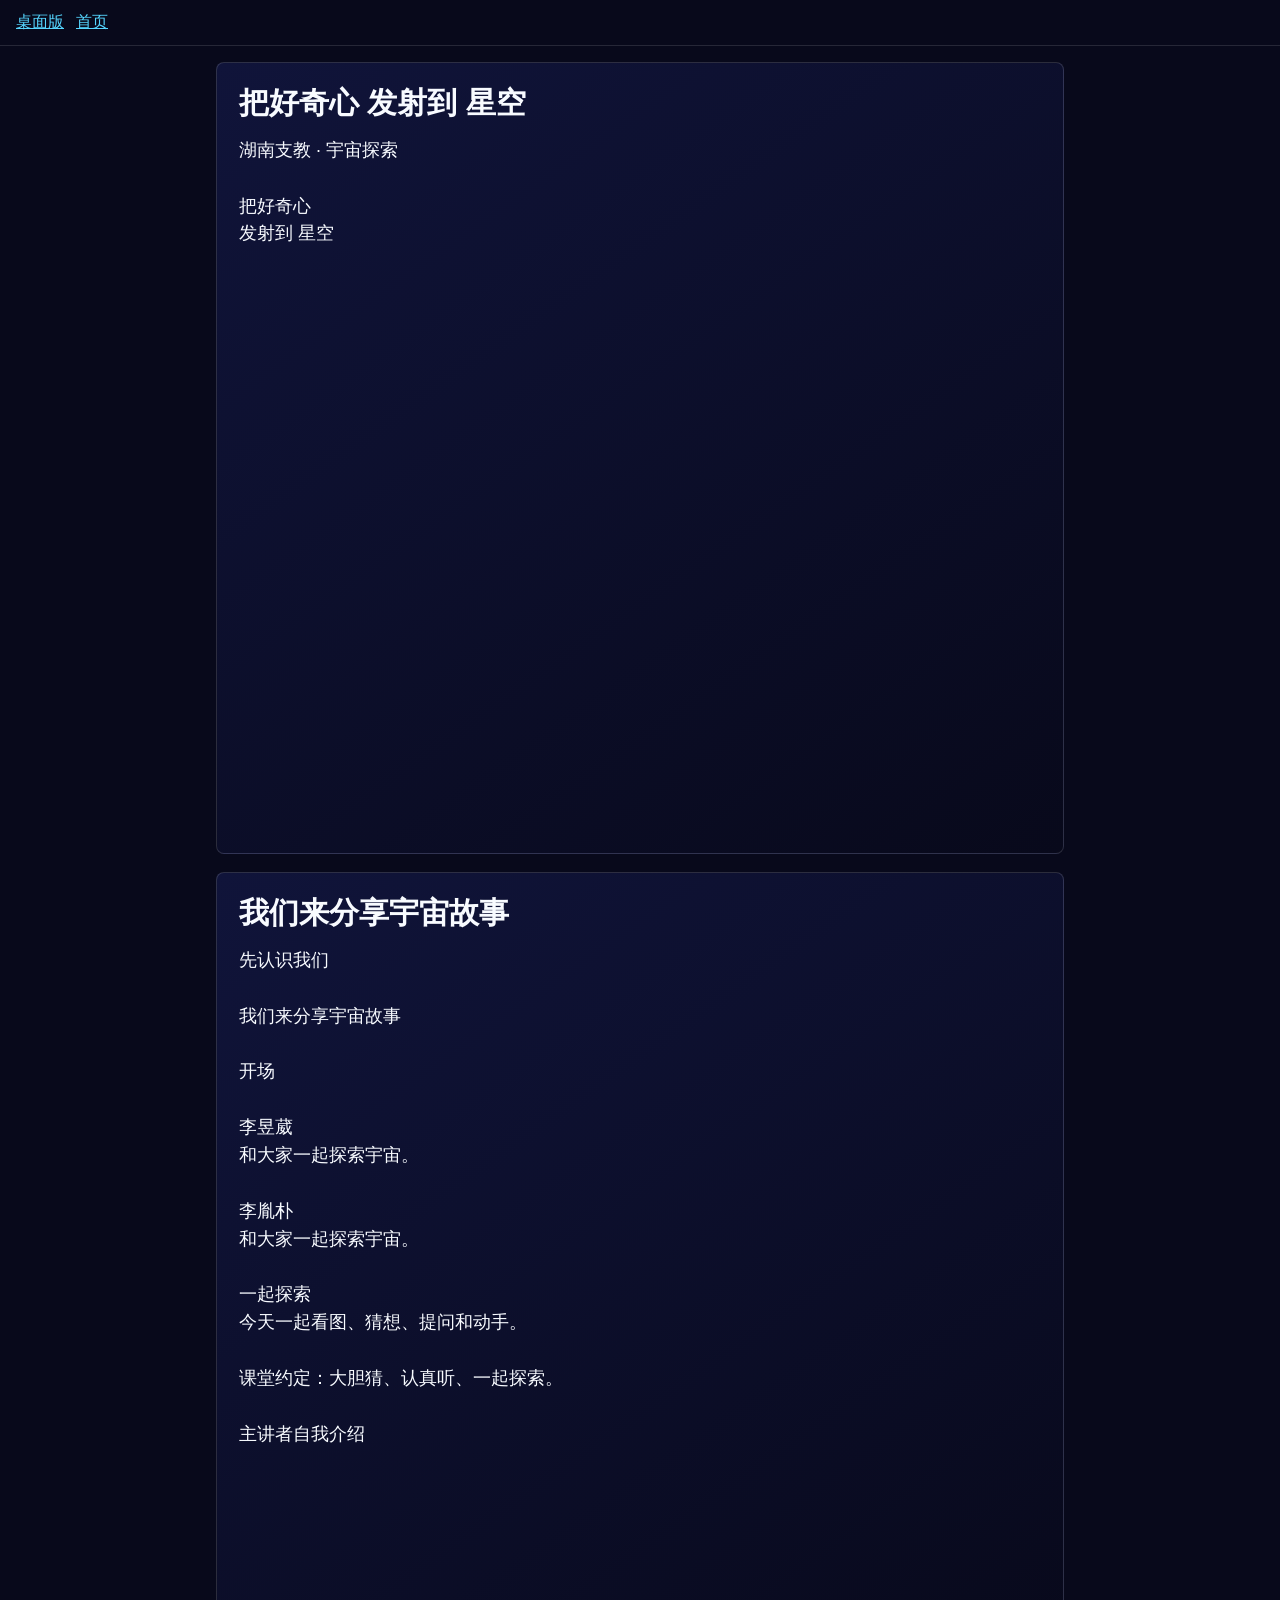
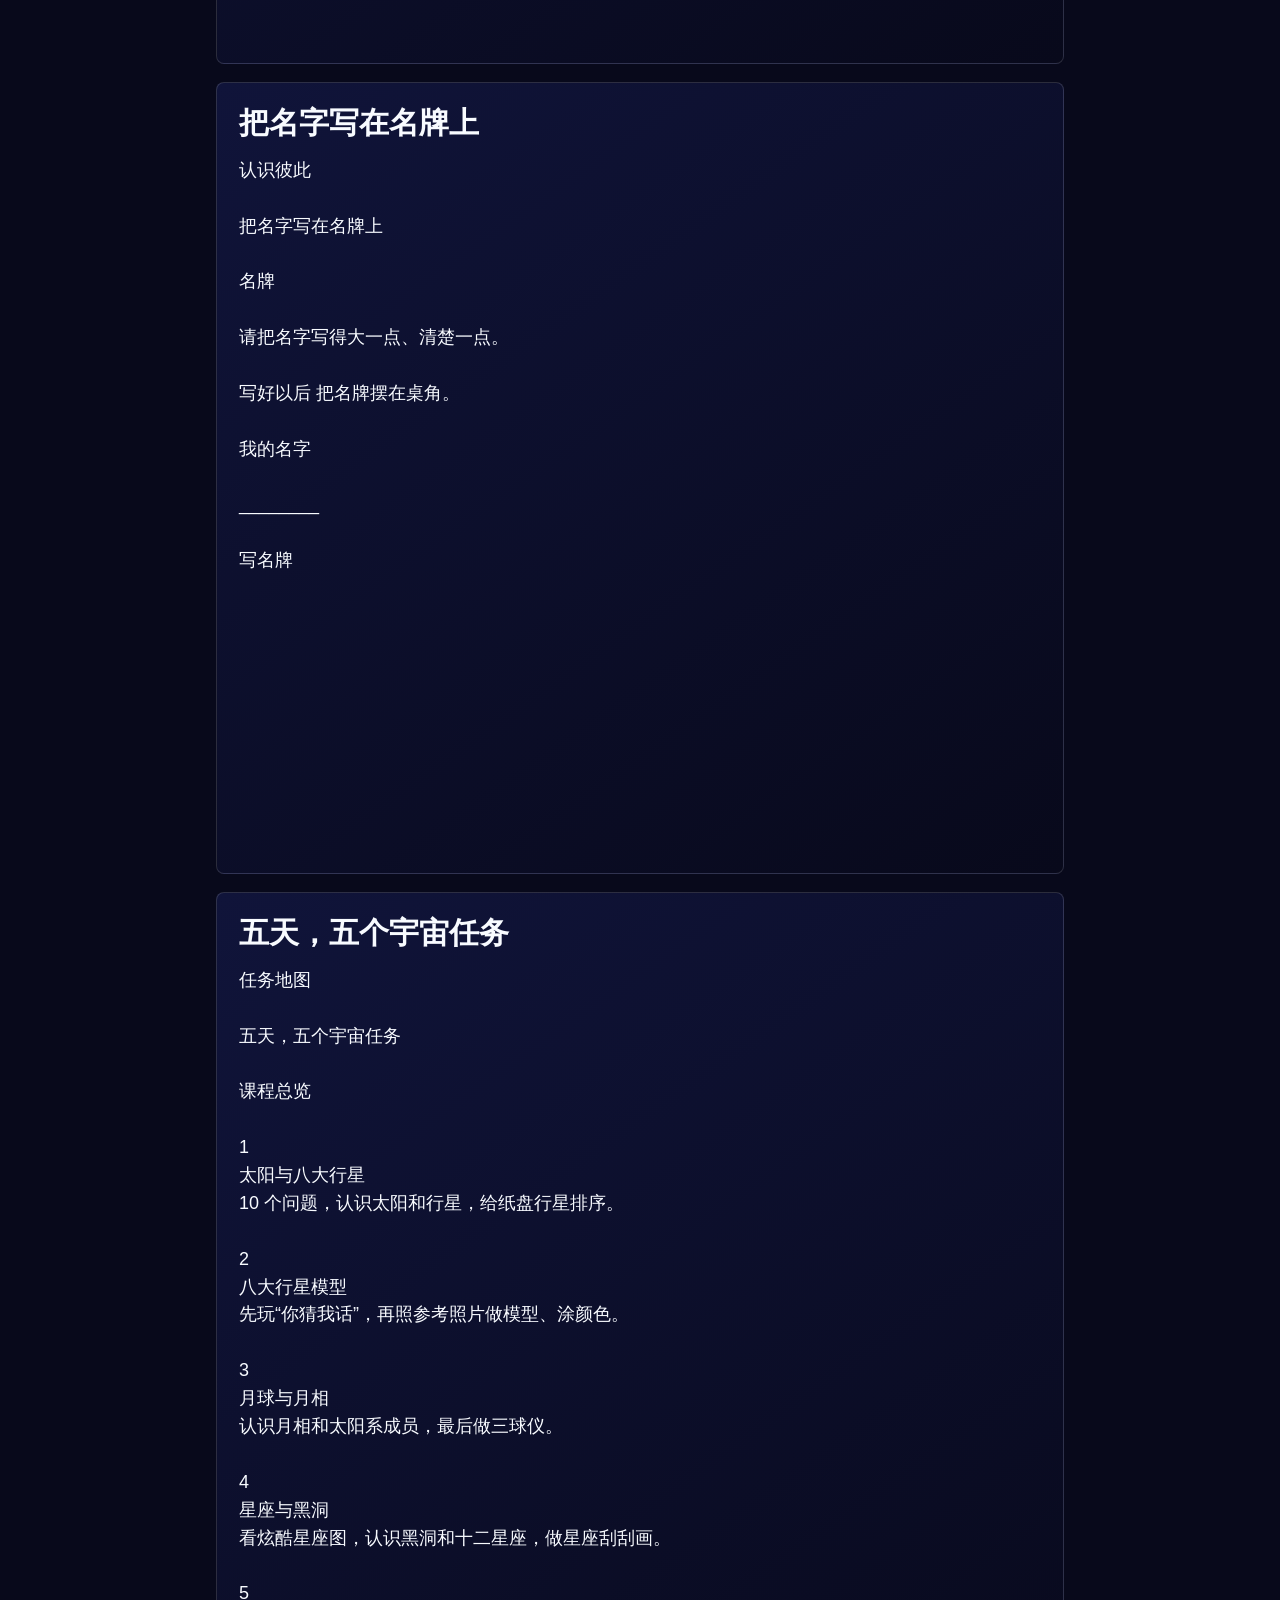
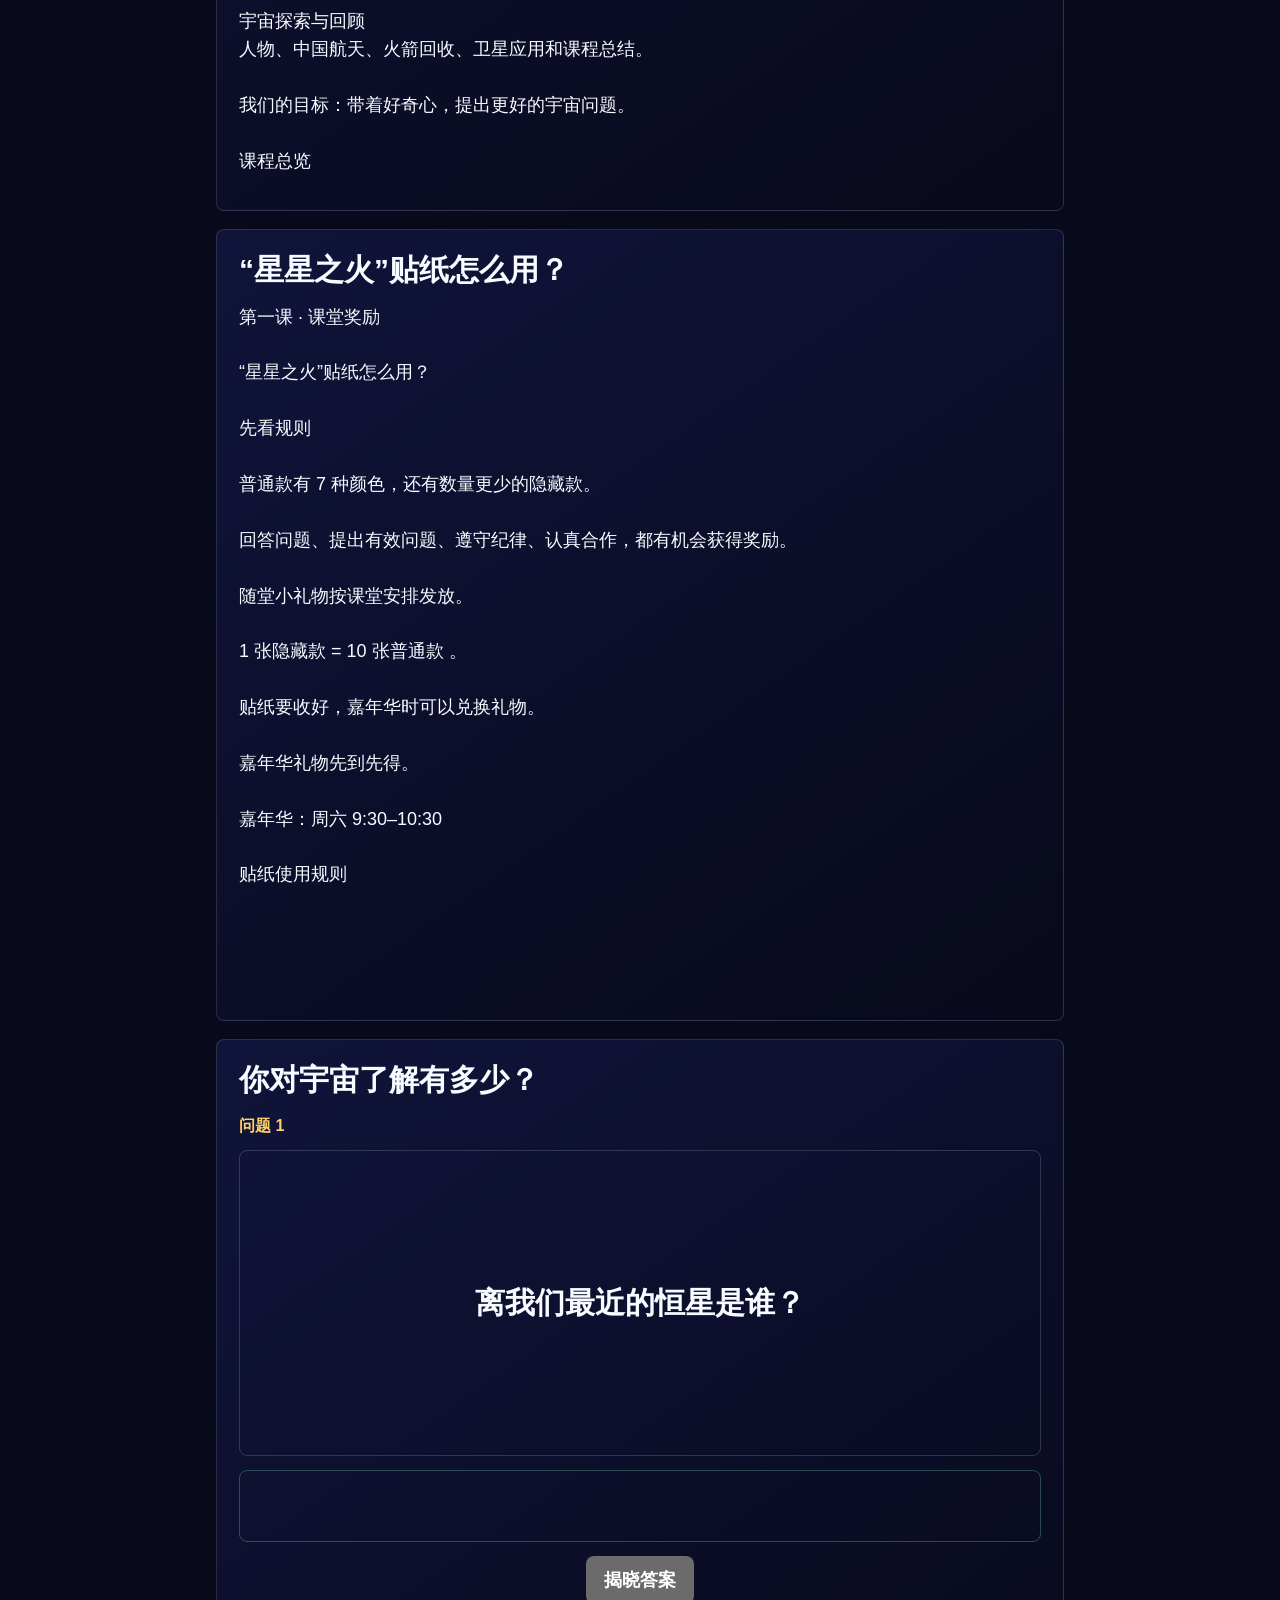
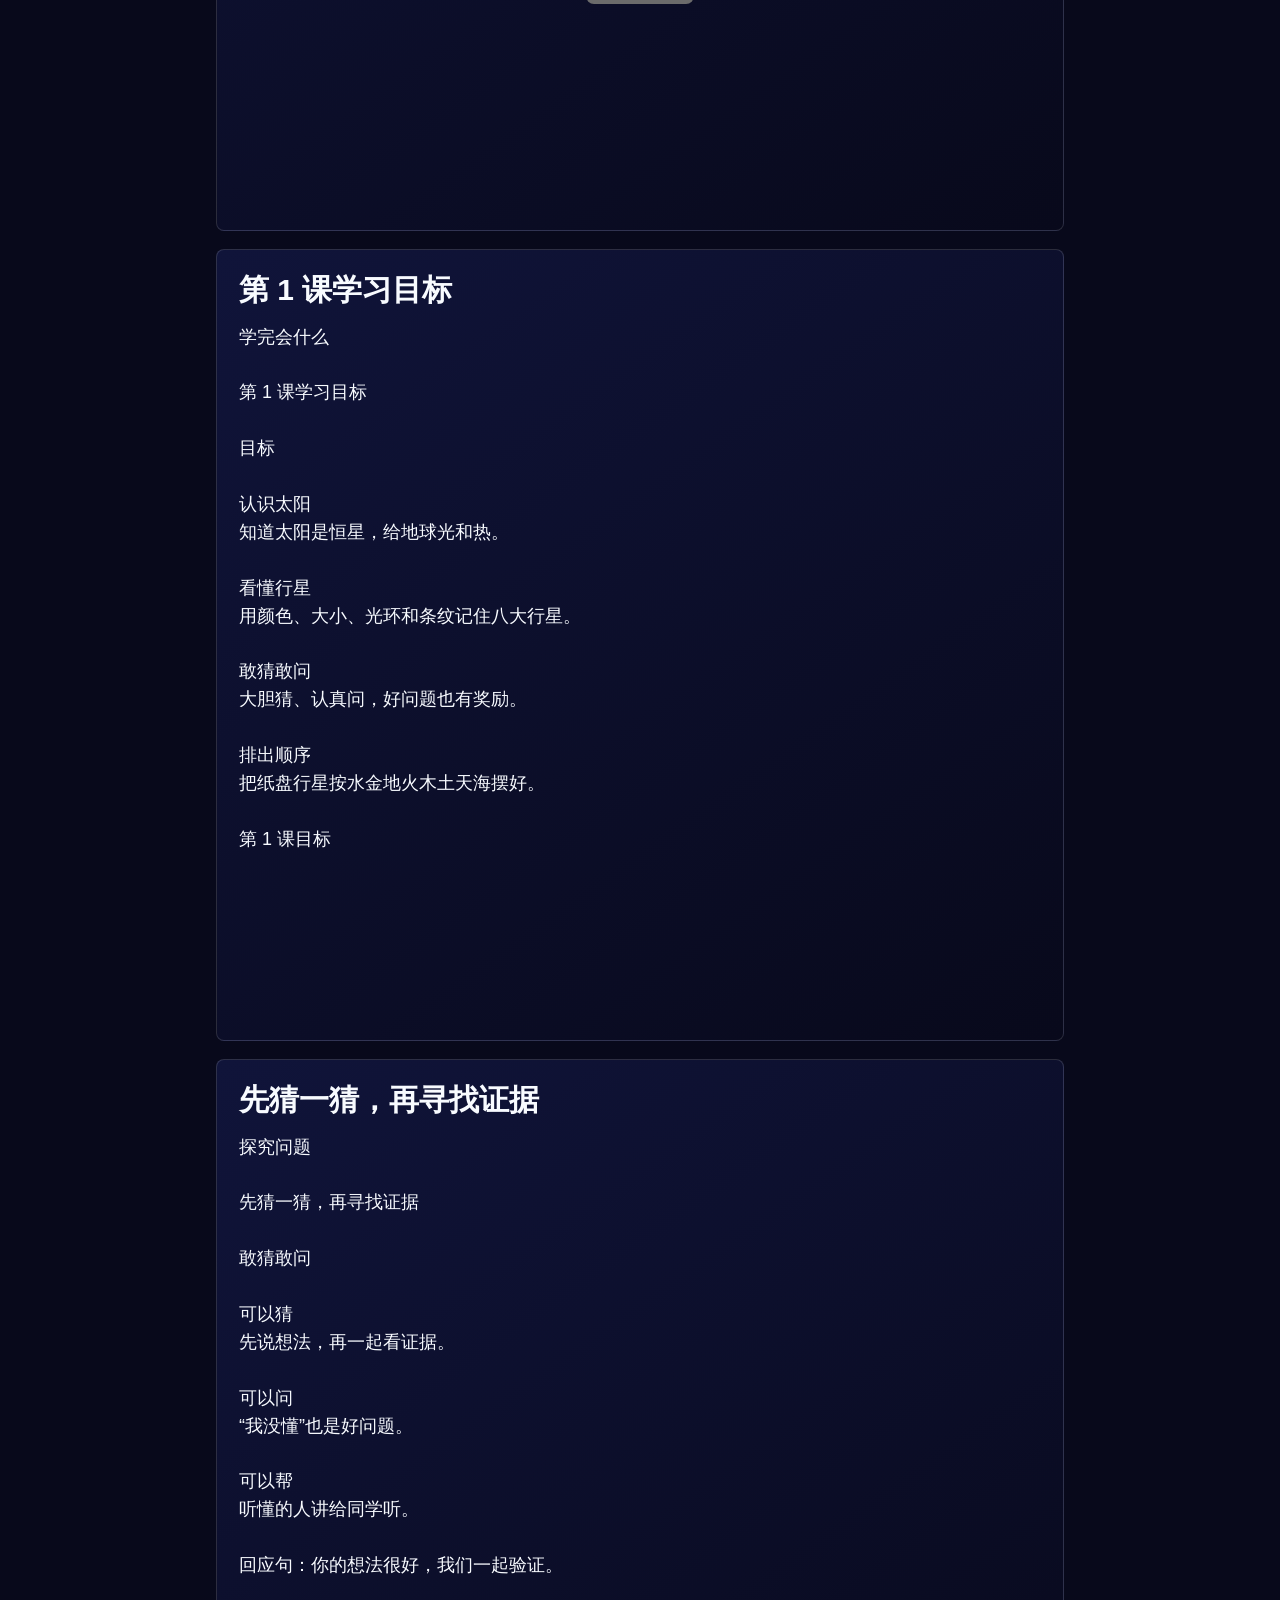
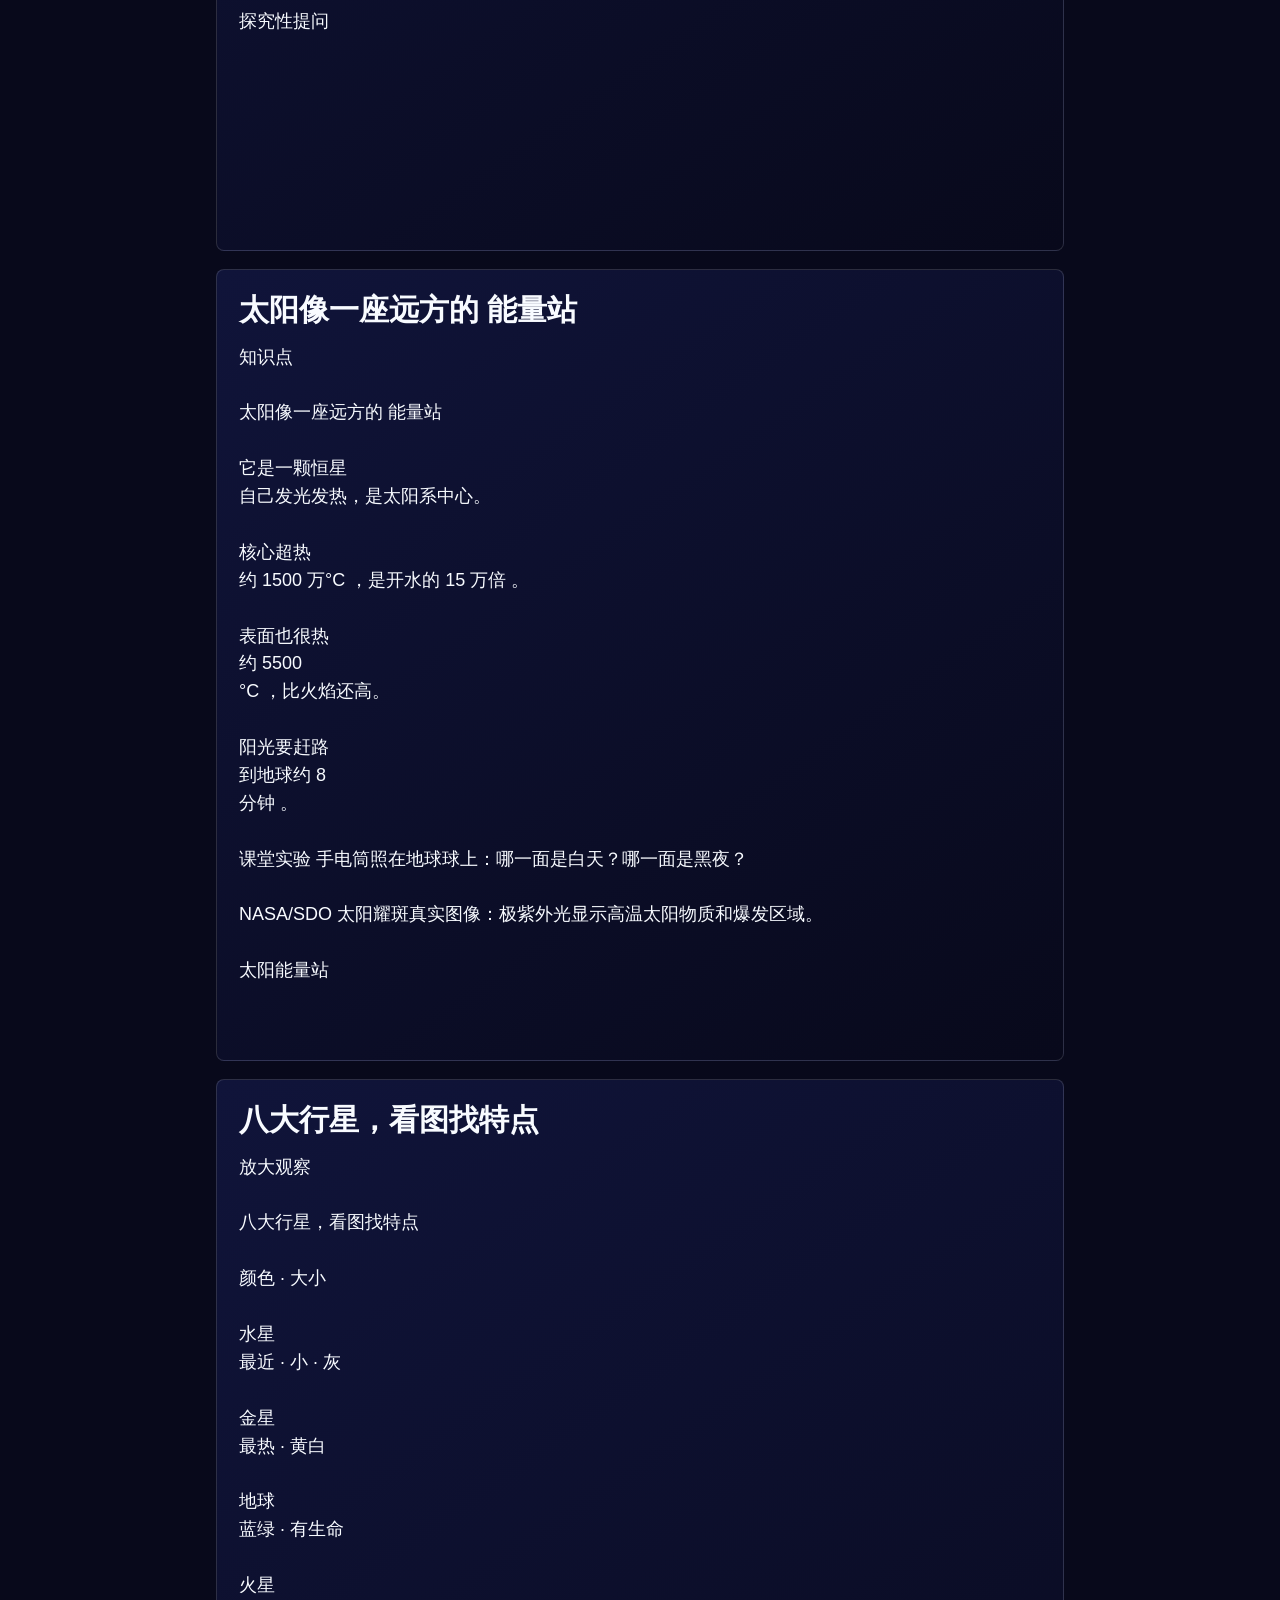
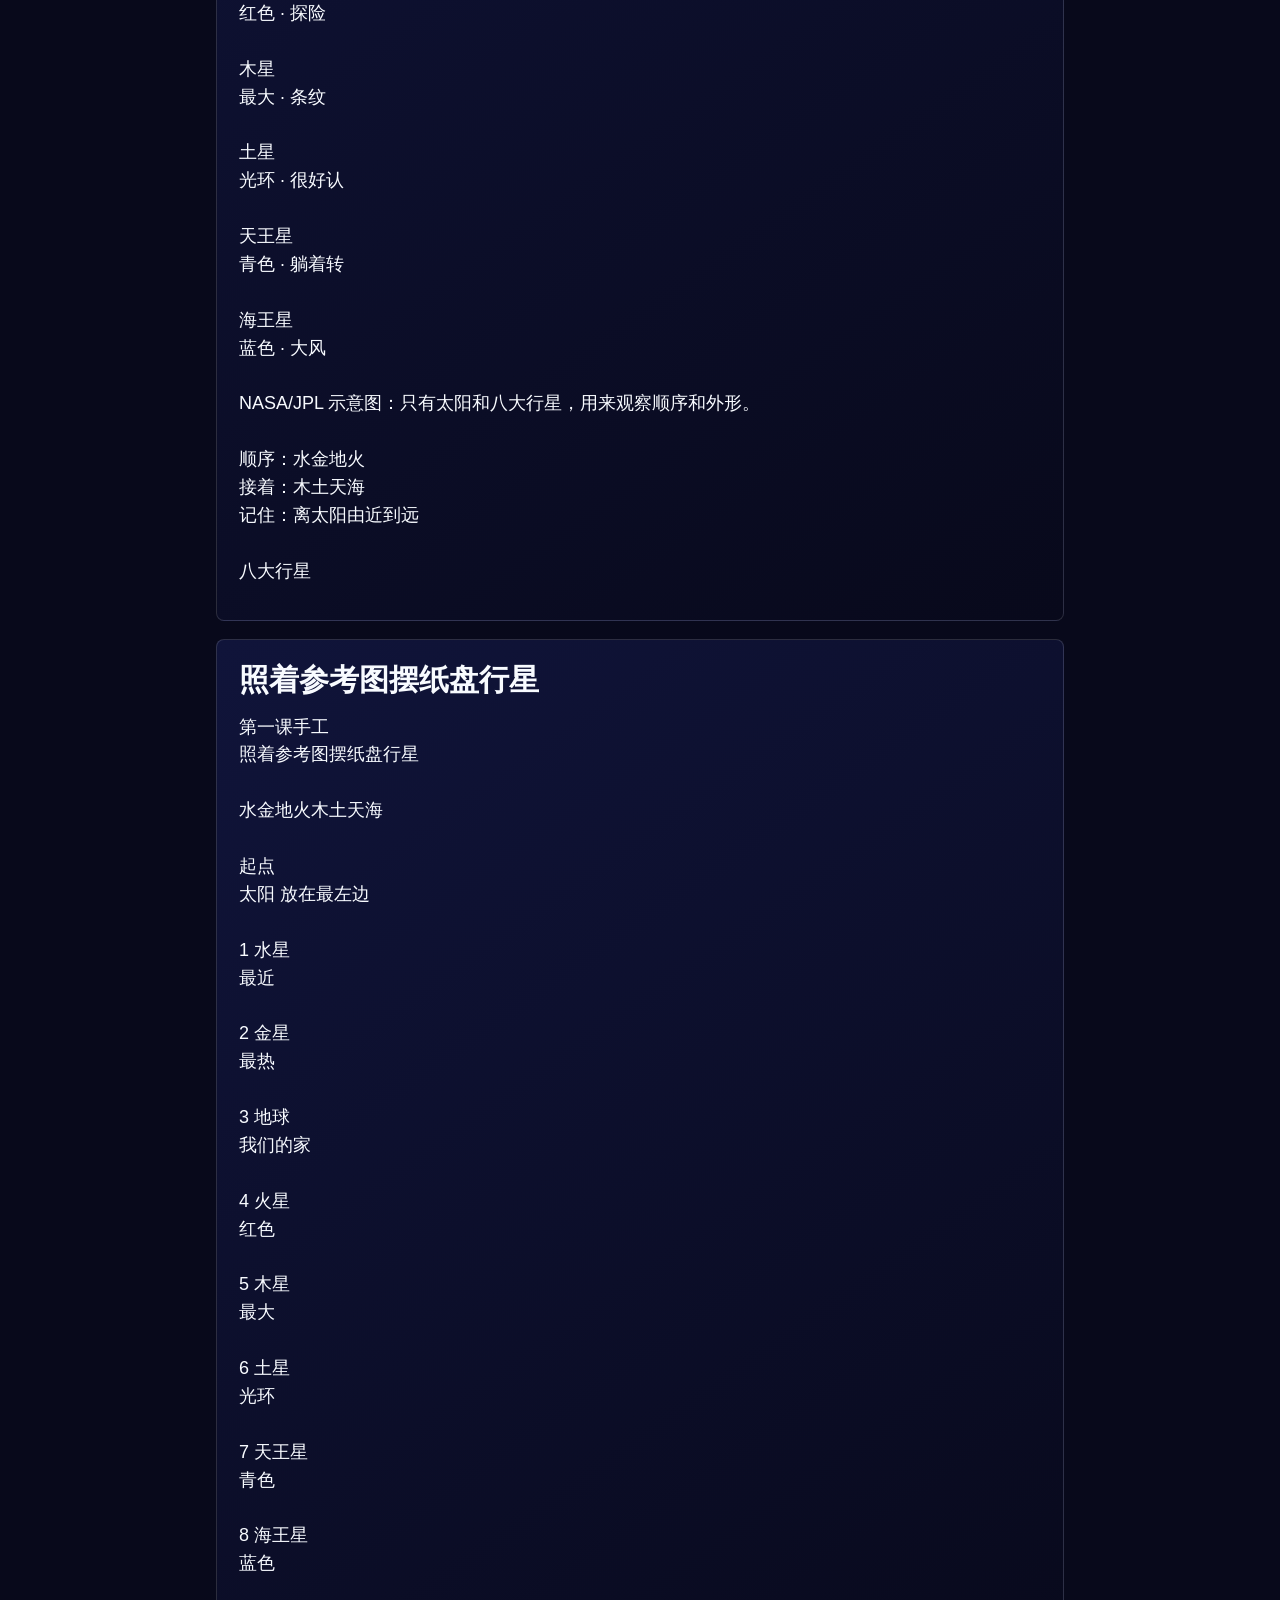
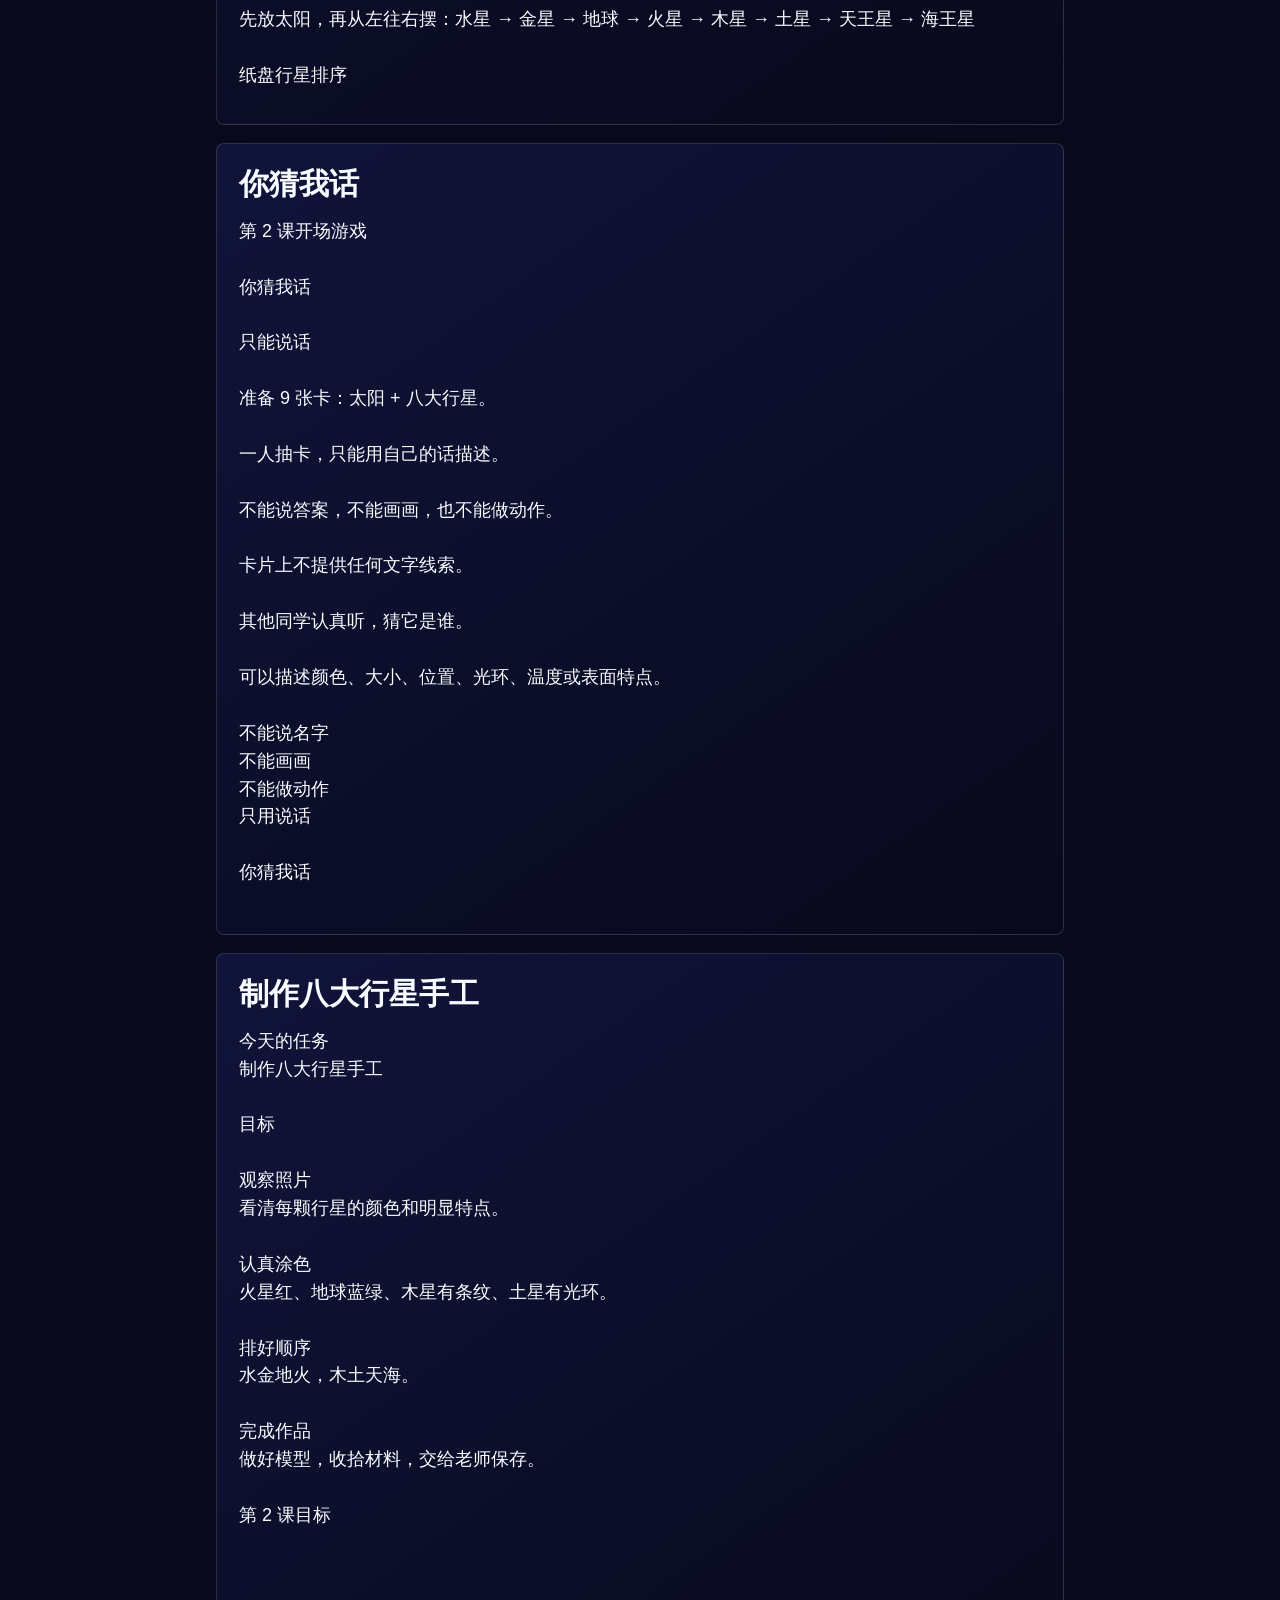
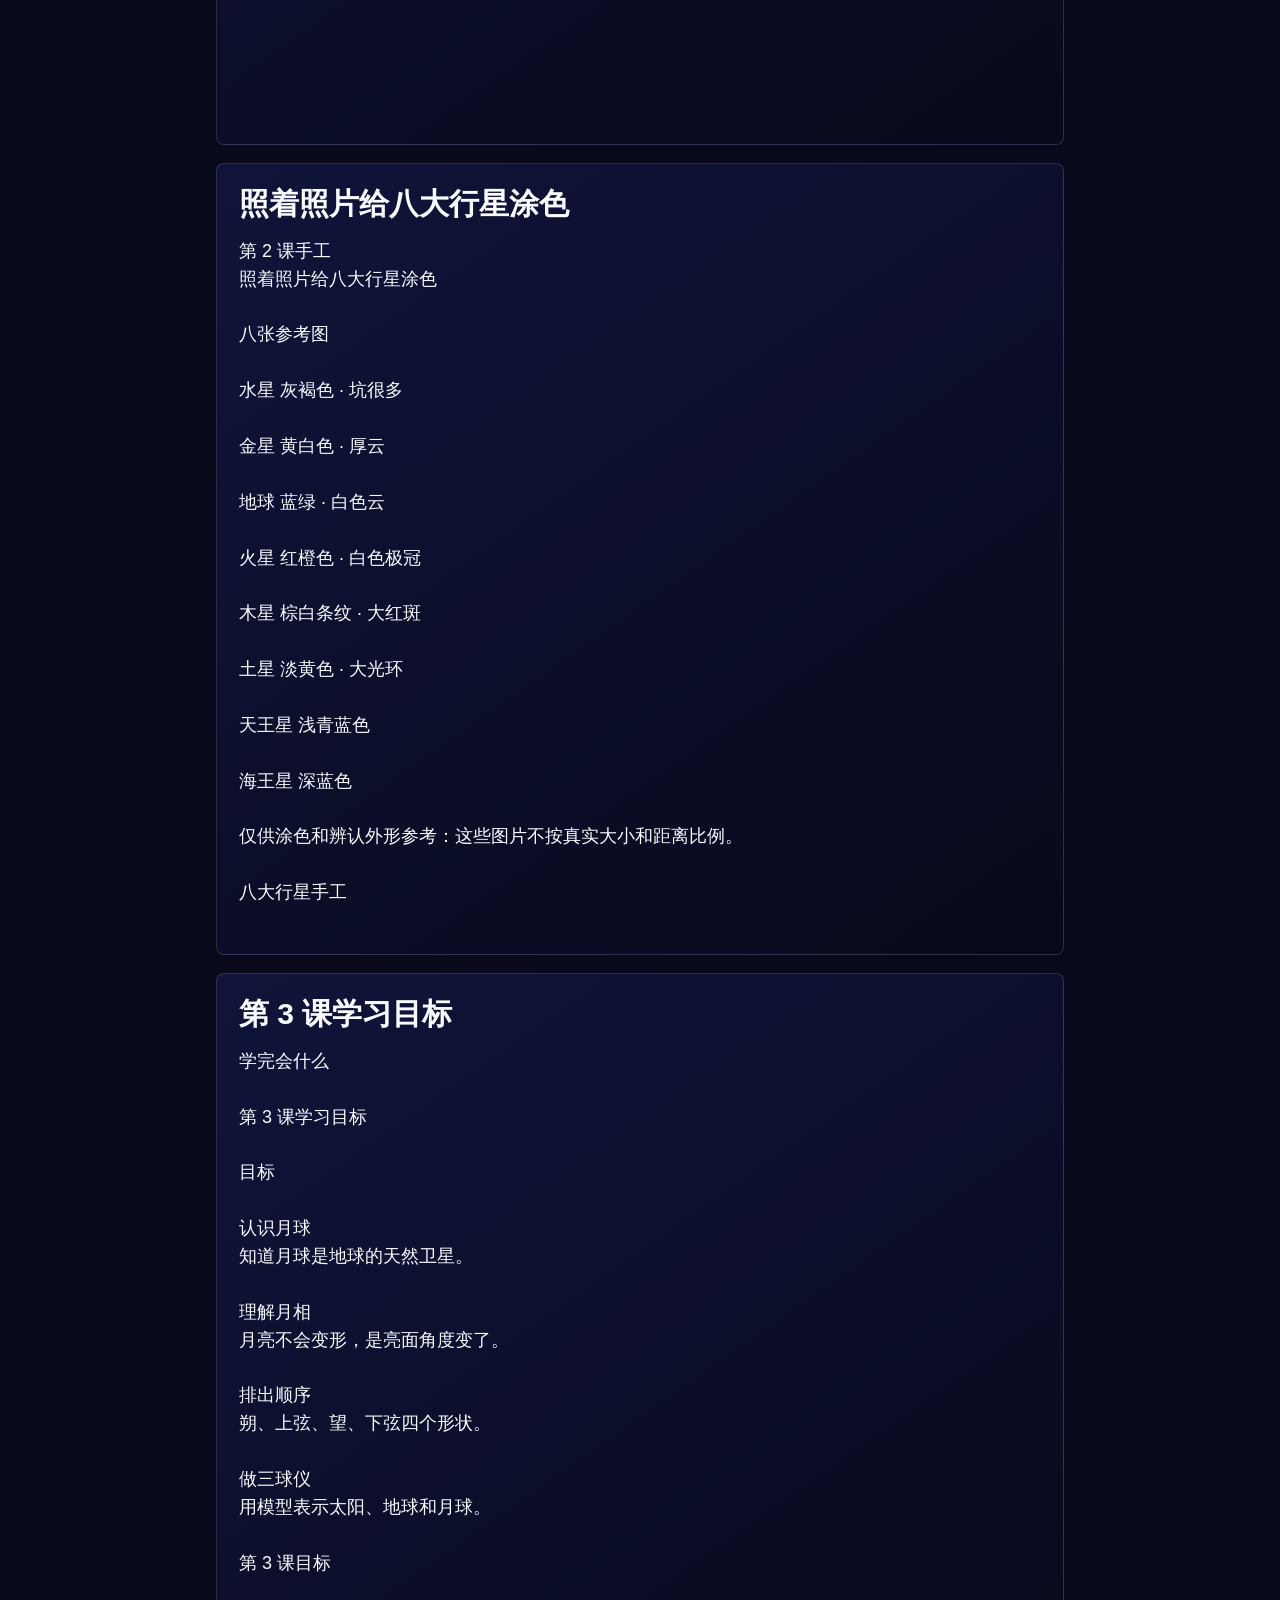
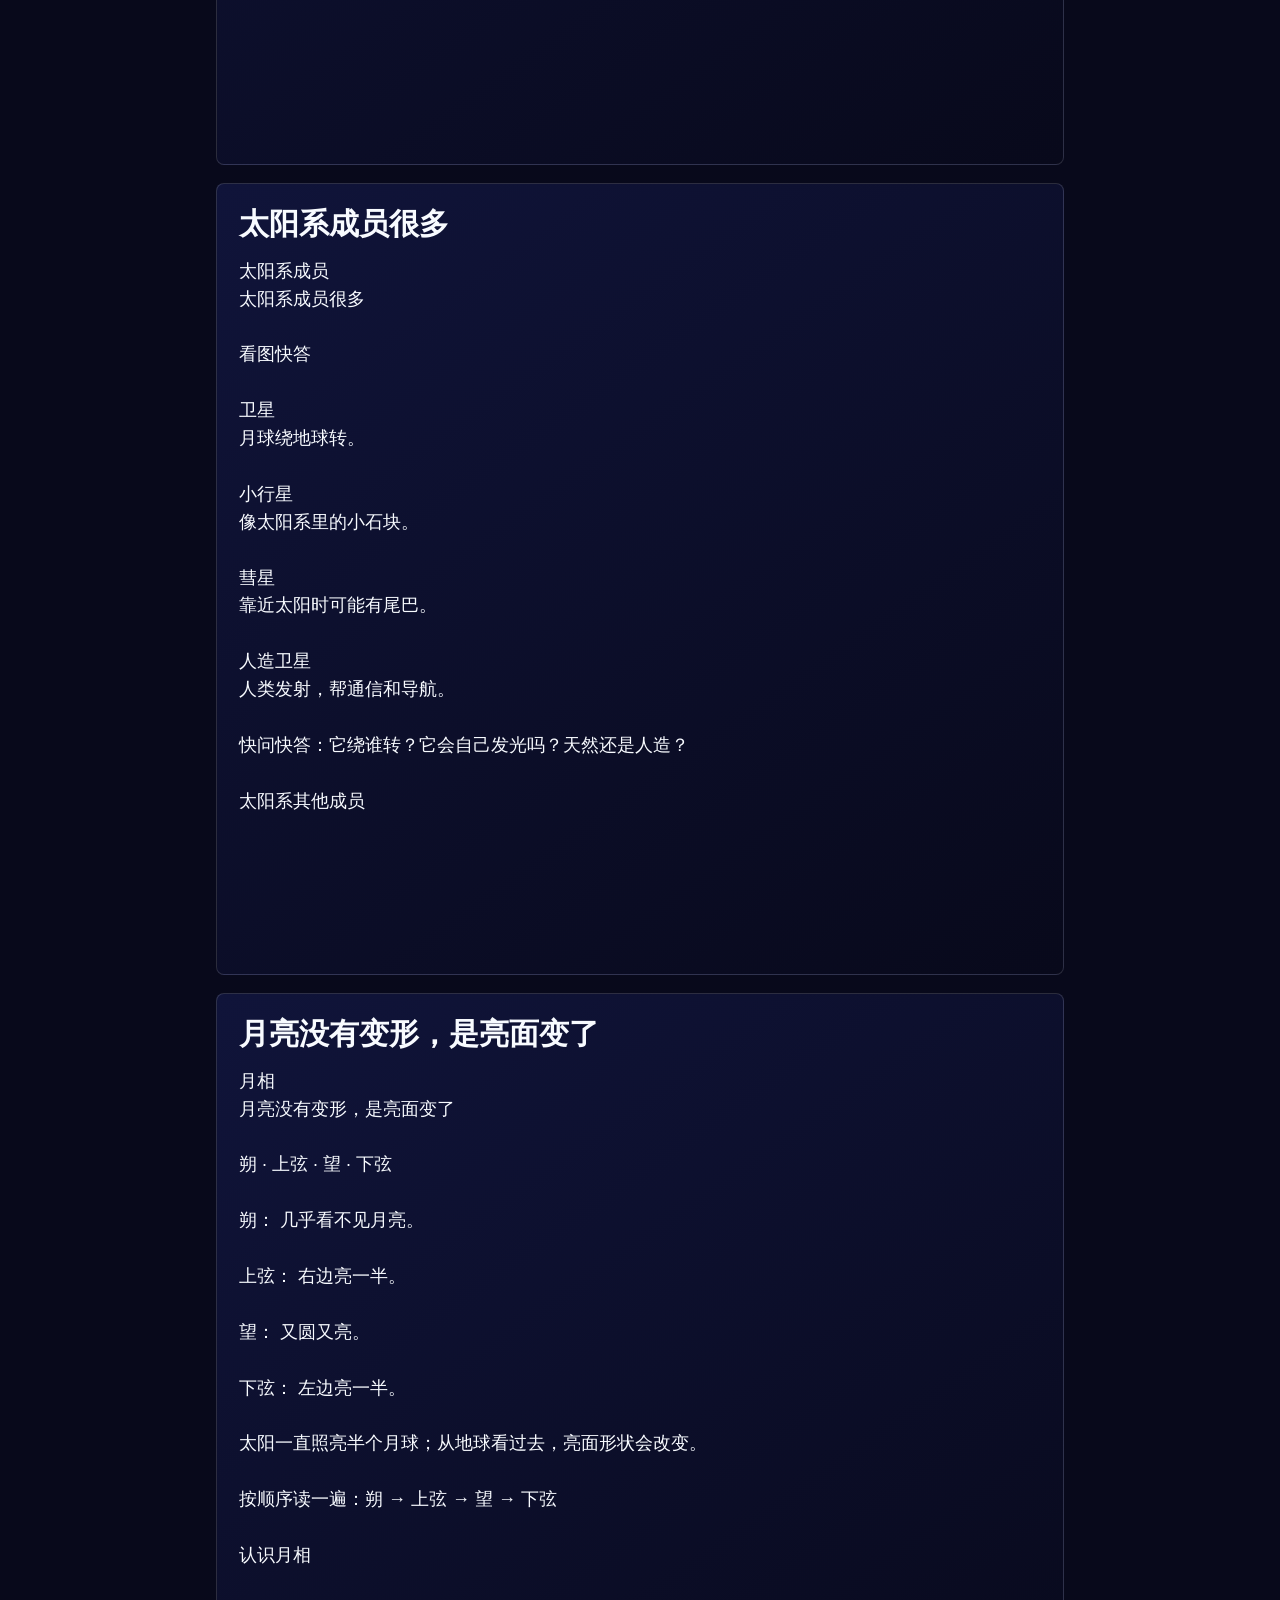
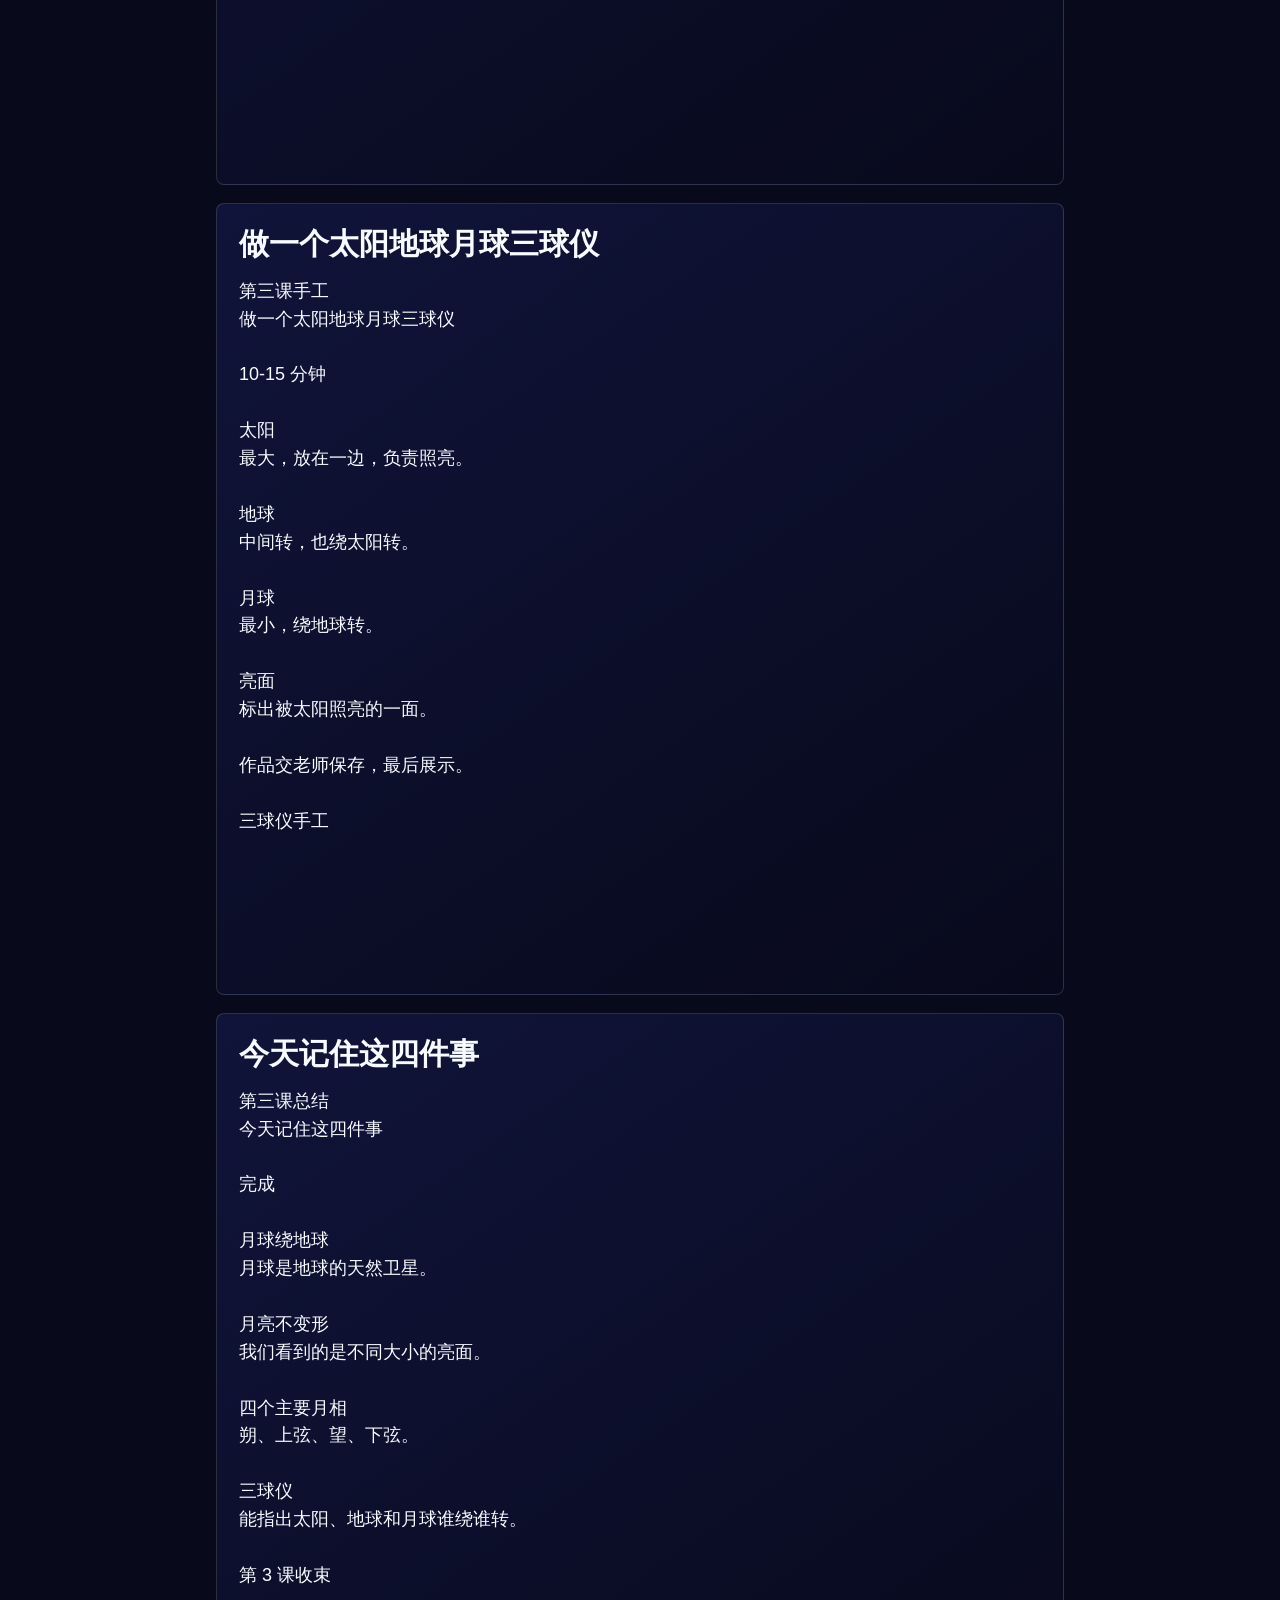
==== commit 2375e16d: "Update course deck and add lunar eclipse lesson" ====
--- a/mobile-lite.html
+++ b/mobile-lite.html
@@ -2,20 +2,20 @@
 发射到 星空</h2><p>湖南支教 · 宇宙探索
 
 把好奇心
-发射到 星空</p></section><section class="slide" id="slide-2"><h2>我来分享宇宙故事</h2><p>先认识我
-
-我来分享宇宙故事
+发射到 星空</p></section><section class="slide" id="slide-2"><h2>我们来分享宇宙故事</h2><p>先认识我们
+
+我们来分享宇宙故事
 
 开场
 
-我叫李昱葳
-我 11 岁，在香港读书。
+李昱葳
+和大家一起探索宇宙。
+
+李胤朴
+和大家一起探索宇宙。
 
 一起探索
 今天一起看图、猜想、提问和动手。
-
-我想听你们
-你们的猜想、问题和作品都很重要。
 
 课堂约定：大胆猜、认真听、一起探索。
 
@@ -79,7 +79,7 @@
 
 嘉年华礼物先到先得。
 
-嘉年华：星期五放学后 16:40–17:50
+嘉年华：周六 9:30–10:30
 
 贴纸使用规则</p></section><section class="slide" id="slide-6"><h2>你对宇宙了解有多少？</h2><div class="lite-quiz" data-lite-quiz><div class="lite-progress">问题 1</div><article class="lite-question active" data-answer="太阳"><h3>离我们最近的恒星是谁？</h3></article><article class="lite-question" data-answer="太阳"><h3>地球绕着谁转？</h3></article><article class="lite-question" data-answer="水星"><h3>离太阳最近的行星是哪颗？</h3></article><article class="lite-question" data-answer="地球"><h3>我们住在哪颗行星上？</h3></article><article class="lite-question" data-answer="火星"><h3>哪颗行星看起来是红色的？</h3></article><article class="lite-question" data-answer="木星"><h3>八大行星中谁最大？</h3></article><article class="lite-question" data-answer="土星"><h3>哪颗行星的光环最明显？</h3></article><article class="lite-question" data-answer="海王星"><h3>离太阳最远的行星是哪颗？</h3></article><article class="lite-question" data-answer="会，太阳本身会发光"><h3>太阳会自己发光吗？</h3></article><article class="lite-question" data-answer="不会，月亮主要反射太阳光"><h3>月亮会自己发光吗？</h3></article><div class="lite-answer" aria-live="polite"></div><div class="lite-actions"><button type="button" data-reveal>揭晓答案</button><button type="button" data-next hidden>下一题</button></div></div></section><section class="slide" id="slide-7"><h2>第 1 课学习目标</h2><p>学完会什么
 
@@ -711,4 +711,4 @@
 
 继续探索
 
-湖南支教 · 宇宙探索课程</p></section></main><script>document.querySelectorAll('[data-lite-quiz]').forEach(function(quiz){const questions=Array.from(quiz.querySelectorAll('.lite-question'));const answer=quiz.querySelector('.lite-answer');const reveal=quiz.querySelector('[data-reveal]');const next=quiz.querySelector('[data-next]');const progress=quiz.querySelector('.lite-progress');let current=0;function show(index){questions.forEach((q,i)=>q.classList.toggle('active',i===index));answer.textContent='';reveal.hidden=false;next.hidden=true;progress.textContent='问题 '+(index+1)}reveal.addEventListener('click',function(){answer.textContent='答案：'+questions[current].dataset.answer;reveal.hidden=true;next.hidden=false;next.textContent=current===questions.length-1?'重新开始':'下一题'});next.addEventListener('click',function(){current=current===questions.length-1?0:current+1;show(current)});show(0)});</script></body></html>+湖南支教 · 宇宙探索课程</p></section></main><script>document.querySelectorAll('[data-lite-quiz]').forEach(function(quiz){const questions=Array.from(quiz.querySelectorAll('.lite-question'));const answer=quiz.querySelector('.lite-answer');const reveal=quiz.querySelector('[data-reveal]');const next=quiz.querySelector('[data-next]');const progress=quiz.querySelector('.lite-progress');let current=0;function show(index){questions.forEach((q,i)=>q.classList.toggle('active',i===index));answer.textContent='';reveal.hidden=false;next.hidden=true;progress.textContent='问题 '+(index+1)}reveal.addEventListener('click',function(){answer.textContent='答案：'+questions[current].dataset.answer;reveal.hidden=true;next.hidden=false;next.textContent=current===questions.length-1?'重新开始':'下一题'});next.addEventListener('click',function(){current=current===questions.length-1?0:current+1;show(current)});show(0)});</script></body></html>
